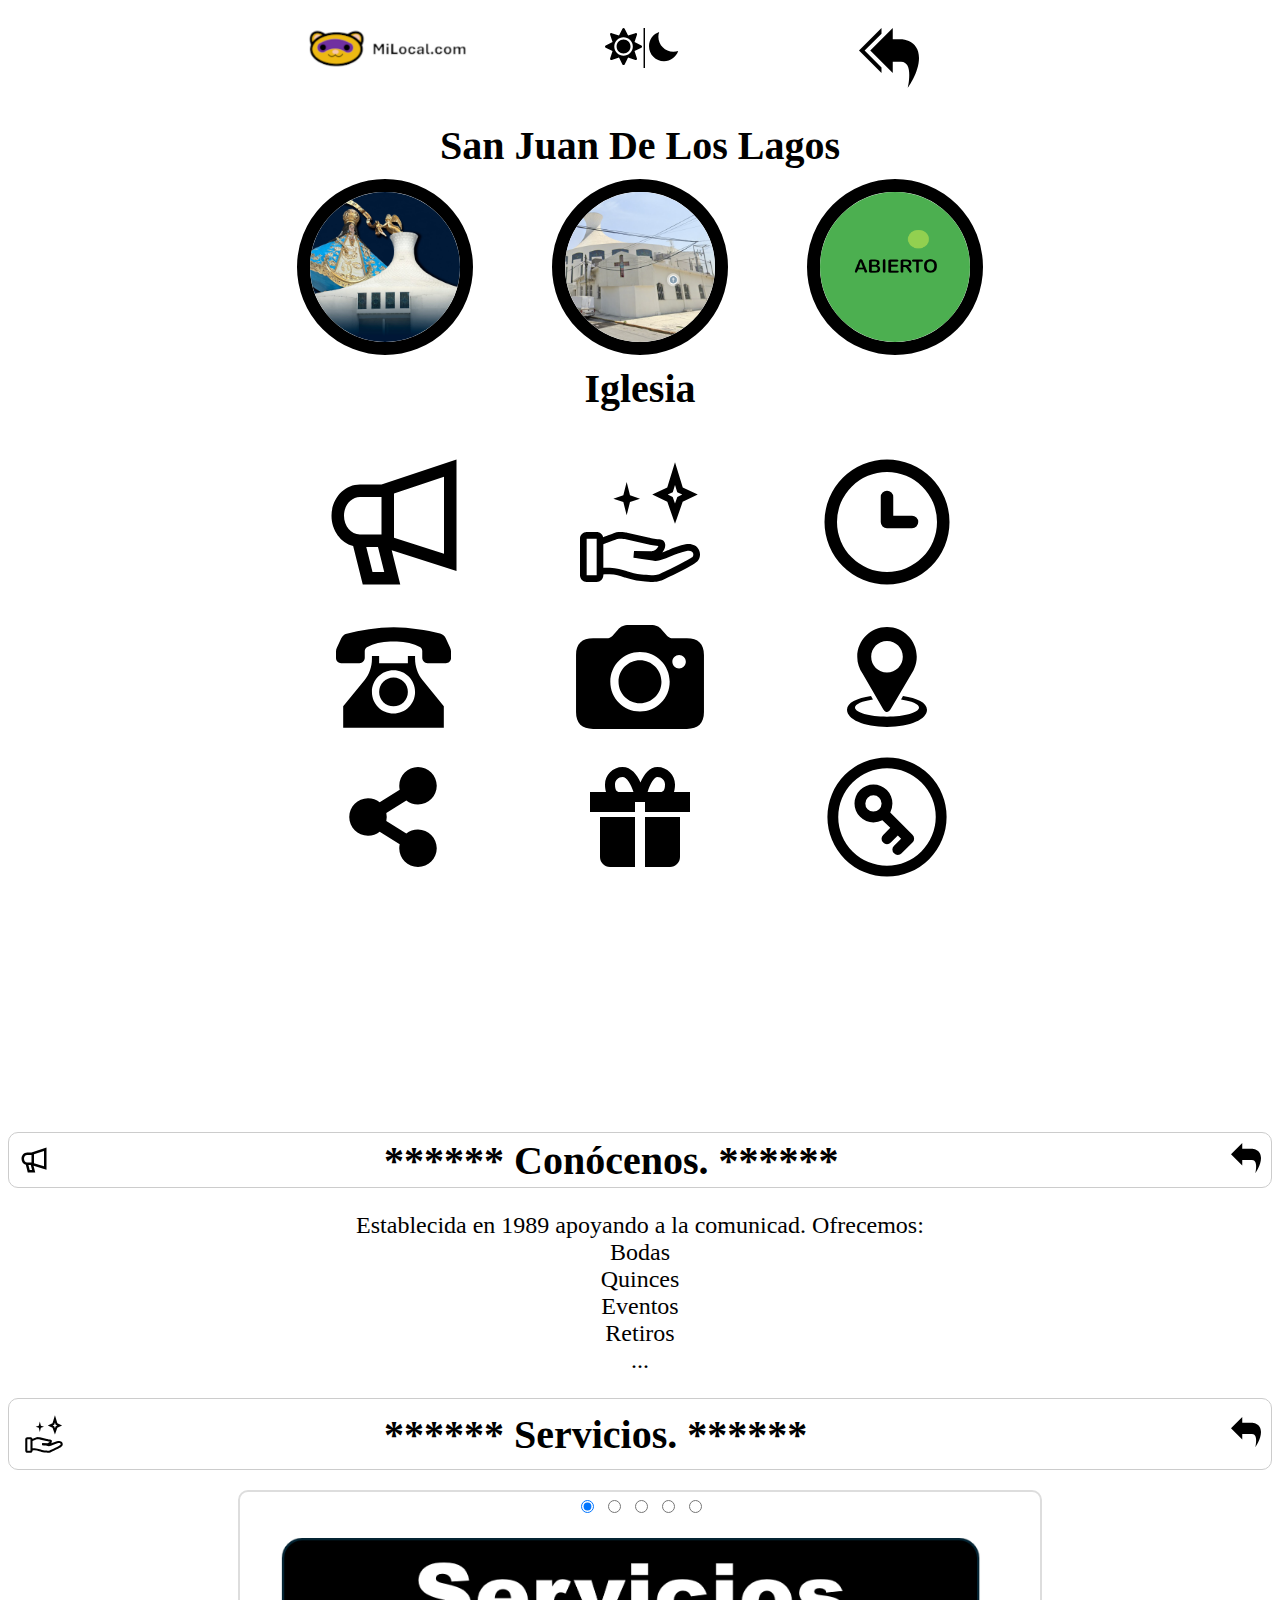
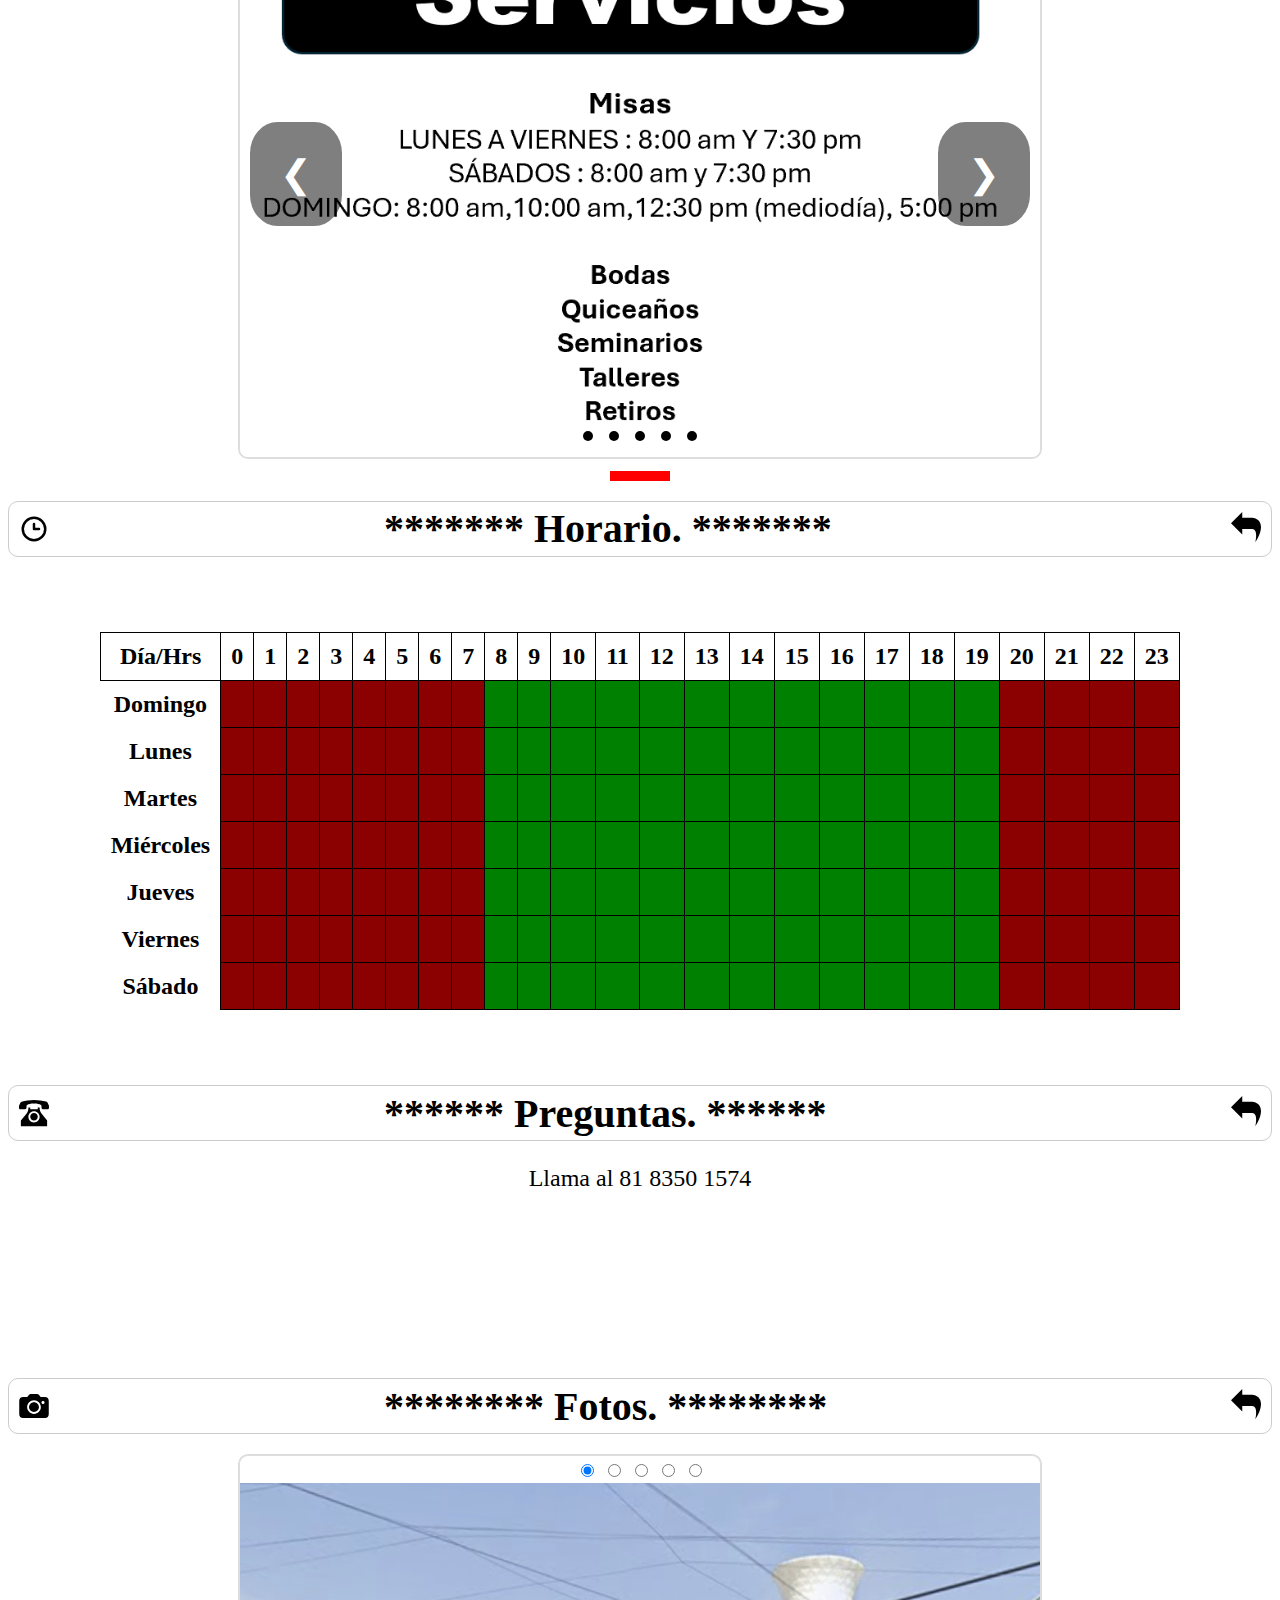
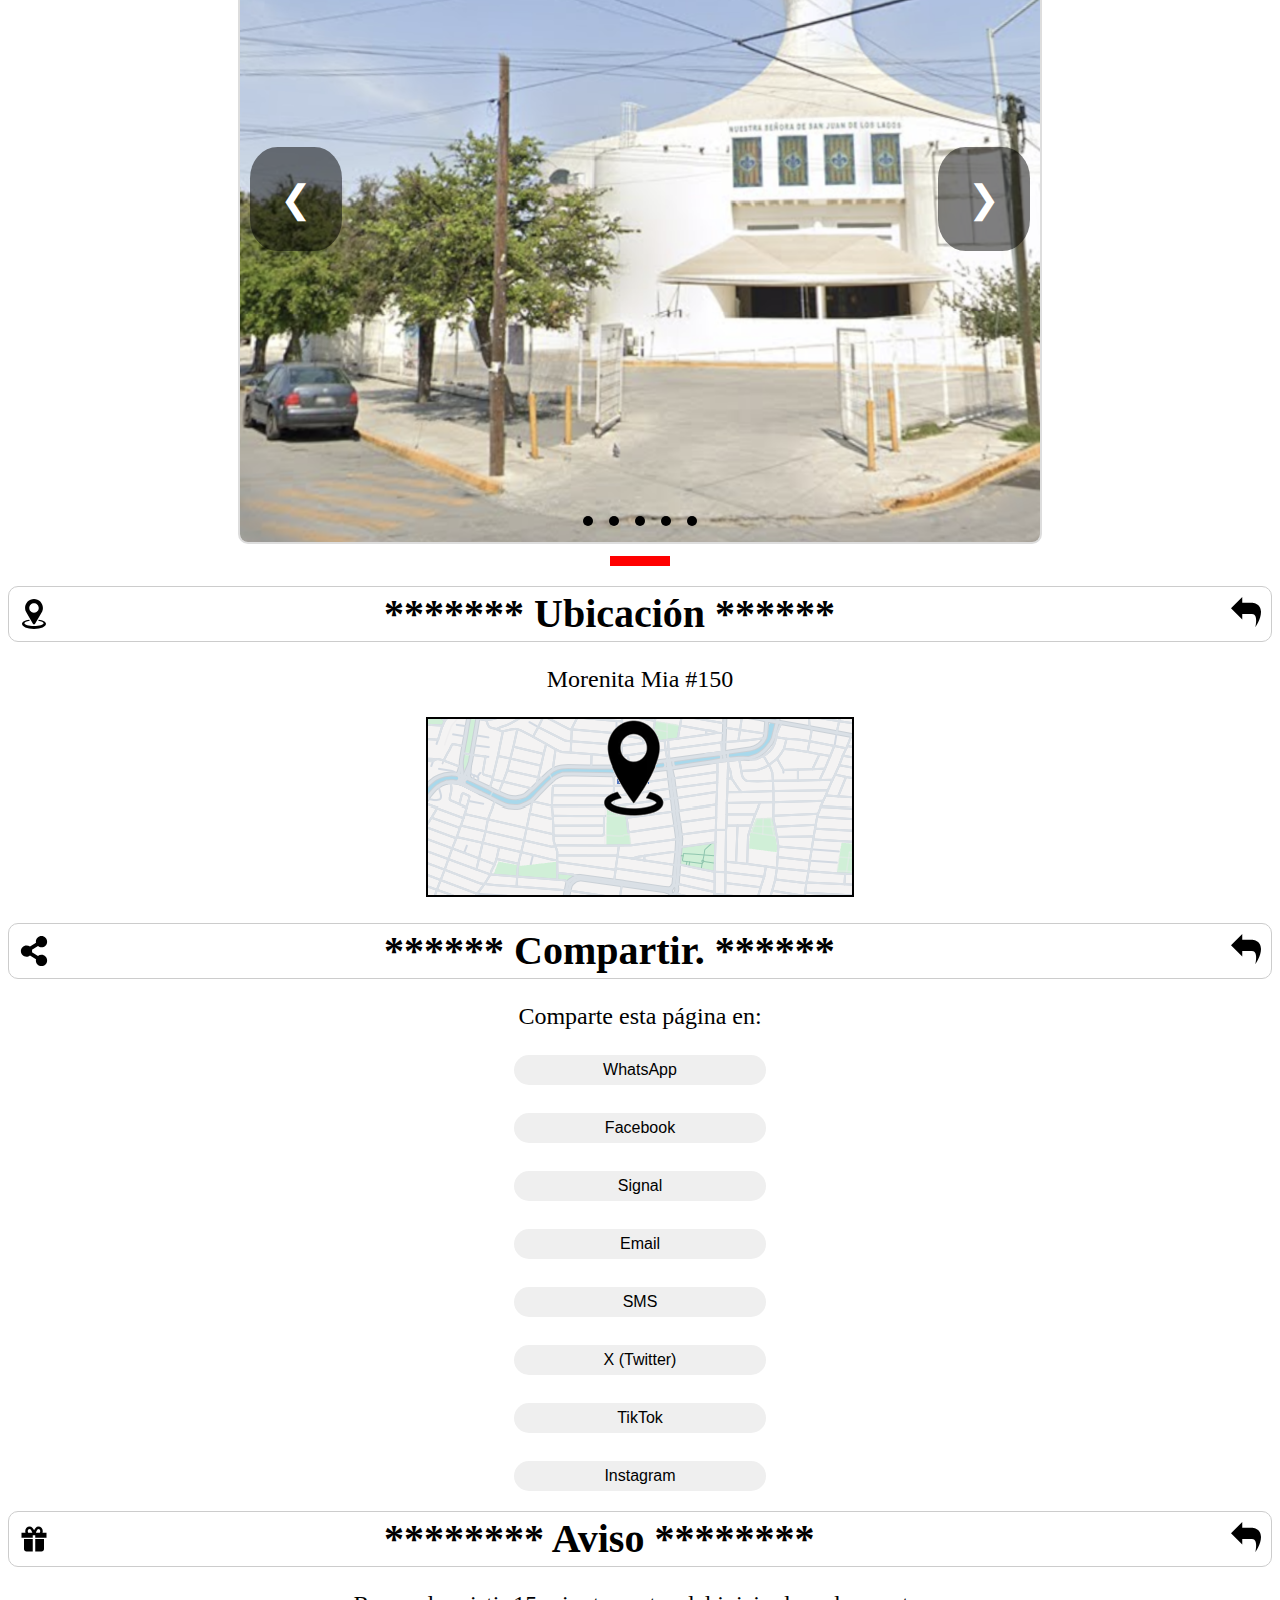
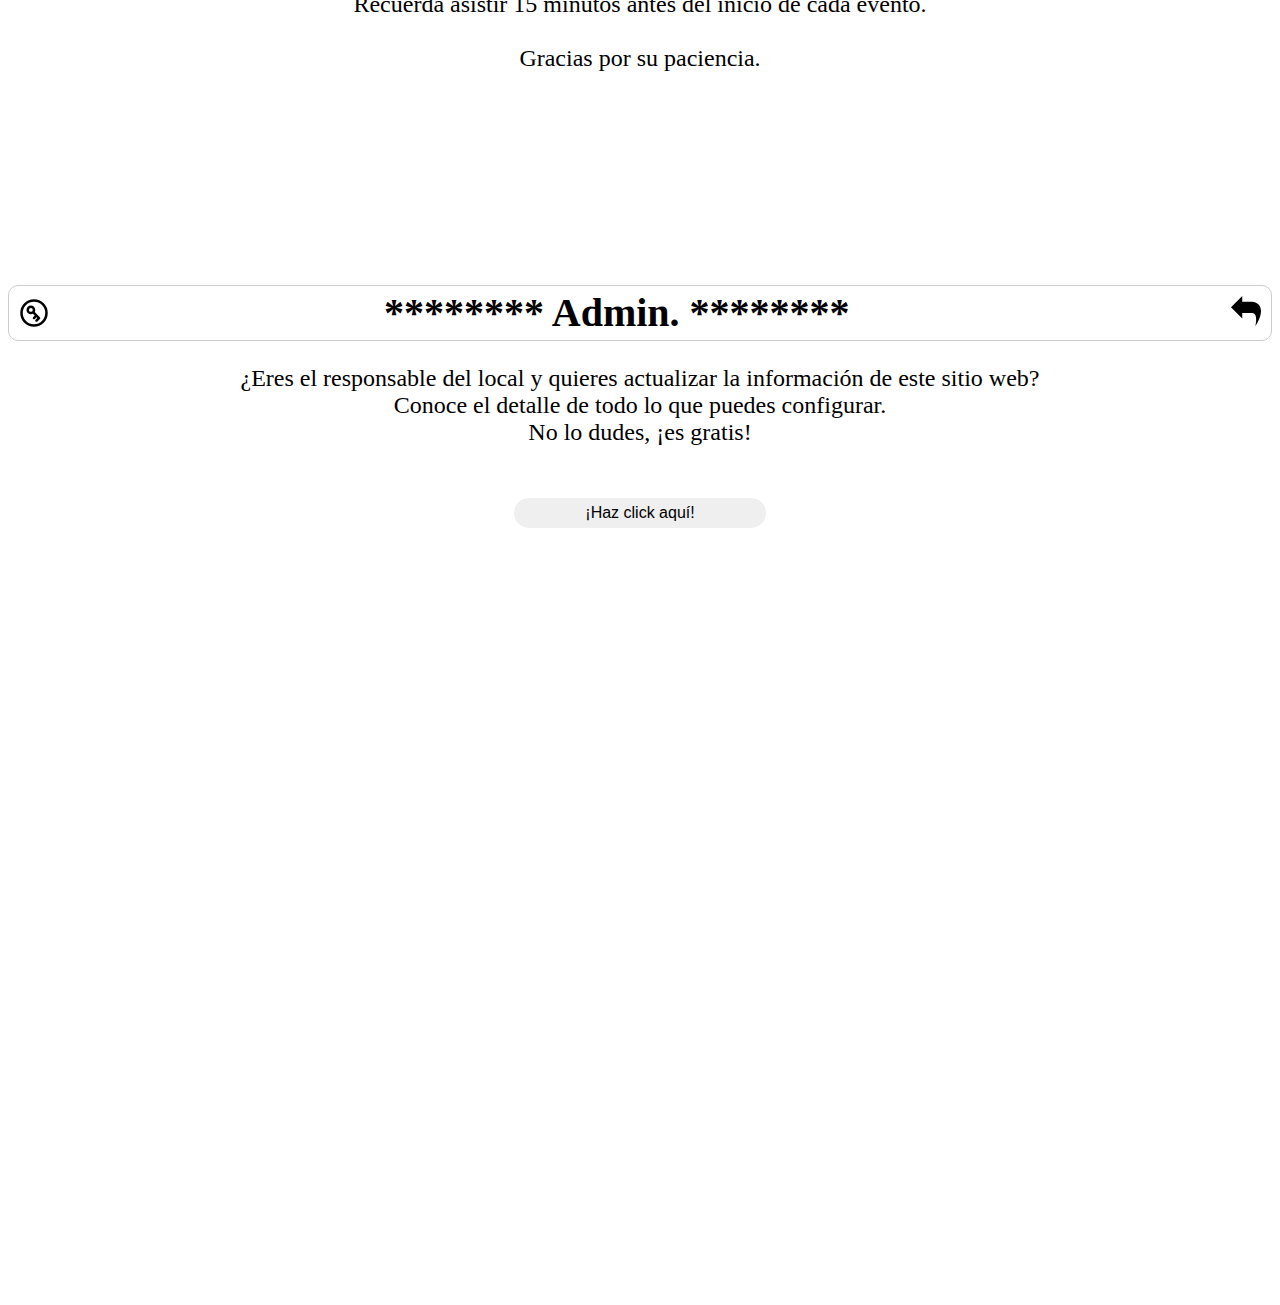
==== MXNLSNLI0000000/index.html @ 2e288648 "version 2" ====
<!DOCTYPE html>
<html lang="en">
<head>
    <meta charset="UTF-8">
    <meta name="viewport" content="width=device-width, initial-scale=1.0">
    <title>Responsive Image Grid</title>
    <style>
        .share-button {
            width: 200px; /* Ancho consistente */
            height: 30px;
            padding: 0px;
            color: black;
            border: black;
            border-radius: 50px;
            font-size: 16px;
            cursor: pointer;
            text-align: center;
        }        
        .carouselB {
            position: relative;
            width: auto;
            max-width: 800px;
            height: auto; /*600px*/
            overflow: hidden;
            border: 2px solid #ddd;
            border-radius: 10px;
            margin: 0 auto; /* Esto centrará el carrusel horizontalmente */
            display: block;
        }     
        .carouselA {
            position: relative;
            width: auto;
            max-width: 800px;
            height: auto; /*600px*/
            overflow: hidden;
            border: 2px solid #ddd;
            border-radius: 10px;
            margin: 0 auto; /* Esto centrará el carrusel horizontalmente */
            display: block;
        }   
        .slides {
            display: flex;
            transition: transform 0.5s ease;
            width: 100%;
        }  
        .slide {
            min-width: 100%;
            box-sizing: border-box;
            background: #eee;
            display: flex;
            justify-content: center;
            align-items: center;
            height: 100%;
        }

    #slideB1:checked ~ .slides {
    transform: translateX(-0%);
    }

    #slideB2:checked ~ .slides {
        transform: translateX(-100%);
    }

    #slideB3:checked ~ .slides {
        transform: translateX(-200%);
    }

    #slideB4:checked ~ .slides {
        transform: translateX(-300%);
    }

    #slideB5:checked ~ .slides {
        transform: translateX(-400%);
    }

    #slideA1:checked ~ .slides {
    transform: translateX(-0%);
    }

    #slideA2:checked ~ .slides {
        transform: translateX(-100%);
    }

    #slideA3:checked ~ .slides {
        transform: translateX(-200%);
    }

    #slideA4:checked ~ .slides {
        transform: translateX(-300%);
    }

    #slideA5:checked ~ .slides {
        transform: translateX(-400%);
    }

    /* Arrows linked to radio button checks */
    #slideB1:checked ~ .arrow.left[for="slideB5"],
    #slideB1:checked ~ .arrow.right[for="slideB2"] {
        display: block;
    }
    #slideB2:checked ~ .arrow.left[for="slideB1"],
    #slideB2:checked ~ .arrow.right[for="slideB3"] {
        display: block;
    }
    #slideB3:checked ~ .arrow.left[for="slideB2"],
    #slideB3:checked ~ .arrow.right[for="slideB4"] {
        display: block;
    }
    #slideB4:checked ~ .arrow.left[for="slideB3"],
    #slideB4:checked ~ .arrow.right[for="slideB5"] {
        display: block;
    }
    #slideB5:checked ~ .arrow.left[for="slideB4"],
    #slideB5:checked ~ .arrow.right[for="slideB1"] {
        display: block;
    }       

    /* Arrows linked to radio button checks */
    #slideA1:checked ~ .arrow.left[for="slideA5"],
    #slideA1:checked ~ .arrow.right[for="slideA2"] {
        display: block;
    }
    #slideA2:checked ~ .arrow.left[for="slideA1"],
    #slideA2:checked ~ .arrow.right[for="slideA3"] {
        display: block;
    }
    #slideA3:checked ~ .arrow.left[for="slideA2"],
    #slideA3:checked ~ .arrow.right[for="slideA4"] {
        display: block;
    }
    #slideA4:checked ~ .arrow.left[for="slideA3"],
    #slideA4:checked ~ .arrow.right[for="slideA5"] {
        display: block;
    }
    #slideA5:checked ~ .arrow.left[for="slideA4"],
    #slideA5:checked ~ .arrow.right[for="slideA1"] {
        display: block;
    }  

    .arrow {
        position: absolute;
        top: 50%;
        transform: translateY(-50%);
        background-color: rgba(0, 0, 0, 0.5);
        color: white;
        border: none;
        padding: 30px;
        cursor: pointer;
        font-size: 38px;
        border-radius: 30%;
        z-index: 10;
    }

    .left {
        left: 10px;
    }

    .right {
        right: 10px;
    }    
    .img-fluid {
        width: 100%;   /* This makes the image take the full width of the carousel */
        height: auto;  /* This forces the image to take the full height of the carousel */
        object-fit: cover; /* This preserves the aspect ratio while covering the entire area */
        display: block;  /*Removes bottom margin in some browsers */
    }     
    .controls {
        position: absolute;
        bottom: 10px;
        width: 100%;
        text-align: center;
    }

    .control {
        display: inline-block;
        width: 10px;
        height: 10px;
        margin: 0 5px;
        background: #000000;
        border-radius: 50%;
        cursor: pointer;
    }
    .arrow {
            display: none;
        }

        table2 {
            width: 100%;
            border-collapse: collapse;
        }
        th, td {
            border: 1px solid black;
            padding: 10px;
            text-align: center;
        }
        /* Green background for open hours */
        .open {
            background-color: green;
            color: white;
            border: 1px solid black;
        }
        /* Red background for closed hours */
        .closed {
            background-color: #8B0000;
            color: white;
            border: 1px solid black;
        }

        table {
            border-collapse: collapse;
            width: 50%; /* Set desired width */
            margin: auto; /* Center the table */
        }
        td {
            border: none; /* No border */
            text-align: center; /* Center text */
            font-size: 1em; /* Font size increased */
            font-weight: bold; /* Make text bold */
        }
        /* Container for the grid */
        .grid-container {
            display: grid; /* Enables grid layout */
            grid-template-columns: repeat(5, 1fr); /* Creates 5 equal columns */
            gap: 10px; /* Space between grid items */
            padding: 20px; /* Padding around the grid */
        }

        /* Style for each grid item */
        .grid-item {
            overflow: hidden; /* Hides overflow content */
            border-radius: 10px; /* Rounded corners for items */
            cursor: pointer; /* Changes cursor to pointer on hover */
        }

        .grid-container2 {
            display: grid; /* Enables grid layout */
            grid-template-columns: repeat(5, 1fr); /* Creates 5 equal columns */
            gap: 10px; /* Space between grid items */
            padding: 20px; /* Padding around the grid */
        }

        /* Style for each grid item */
        .grid-item2 {
            overflow: hidden; /* Hides overflow content */
            border-radius: 10px; /* Rounded corners for items */
            cursor: pointer; /* Changes cursor to pointer on hover */
        }

        .grid-containerX {
            display: grid;
            grid-template-columns: repeat(5, 1fr); /* 5 columnas */
            gap: 10px; /* Espacio entre las imágenes */
        }

        .grid-itemX {
            display: flex;
            justify-content: center;
            align-items: center;
        }

        .circle-imageX {
            width: 150px; /* Ajusta el tamaño de la imagen */
            height: 150px; /* Ajusta el tamaño de la imagen */
            object-fit: cover; /* Asegura que la imagen se ajuste al círculo sin deformarse */
            border-radius: 50%; /* Hace que el contenedor de la imagen sea un círculo */
            border: 13px solid black; /* Añade un borde alrededor de la imagen */
        }


        .grid-item3 {
            min-height: 200px; /* Sets a minimum height */
            min-width: 200px;  /* Sets a minimum width */
            overflow: hidden; /* Hides overflow content */
            border-radius: 10px; /* Rounded corners for items */
            cursor: none; /* Changes cursor to pointer on hover */
            background-color: none; /* Optional: sets a background color to make the empty cell visible */
            display: flex; /* Enables flexbox to center content */
            align-items: center; /* Centers content vertically */
            justify-content: center; /* Centers content horizontally */
        }

        /* Style for the images within the grid items */
        .grid-item img {
            width: 100%; /* Makes image responsive to container size */
            height: auto; /* Maintains aspect ratio of images */
            display: block; /* Removes bottom space/gap in images */
            border-radius: 10px; /* Rounded corners for images */
        }

        .grid-item2 img {
            width: 100%; /* Makes image responsive to container size */
            height: auto; /* Maintains aspect ratio of images */
            display: block; /* Removes bottom space/gap in images */
            border-radius: 10px; /* Rounded corners for images */
        }

        /* Style for sections at the bottom */
        .info-section {
            display: flex; /* Flexbox layout for icons and text */
            align-items: center; /* Centers items vertically */
            margin: 20px 0; /* Margin around sections */
            padding: 10px;
            border: 1px solid #ccc; /* Border for sections */
            border-radius: 10px; /* Rounded corners for sections */
        }

        .info-section2 {
            text-align: center;
            font-size: 24px;

        }

        .info-section img {
            width: 50px; /* Size of the left icon */
            height: auto;
            margin-right: 20px; /* Space between icon and text */
        }
        .back-to-top {
            margin-left: auto; /* Pushes back button to the right */
            cursor: pointer; /* Changes cursor to pointer on hover */
        }

        .back-to-top img {
            width: 30px; /* Size of back icon */
            height: auto;
        }

        .center-container {
            /*display: flex; */
            /*justify-content: center; /* Centers items horizontally */
            align-items: center; /* Centers items vertically */
            /*flex-direction: column; /* Places items in a column (one below the other) */
            text-align: center; /* Ensures any inline elements like text will also be centered */
        }
        .center-container2 {
            display: flex; 
            justify-content: center; /* Centers items horizontally */
            align-items: center; /* Centers items vertically */
            /*flex-direction: column; /* Places items in a column (one below the other) */
            text-align: center; /* Ensures any inline elements like text will also be centered */
        }
        .center-text {
            /*text-align: right;*/
            position: absolute;
            left: 30%;
            font-size: 40px;
            font-weight: bold;
            margin: 10px 0; /* Add margin to adjust spacing if needed */
        }
        /* Responsive adjustments for mobile screens */
        @media (max-width: 500px) {
            .grid-container {
                grid-template-columns: repeat(3, 1fr); /* Adjusts to 3 columns on small screens */
            }
            .grid-item:nth-child(1),
            .grid-item:nth-child(5),
            .grid-item:nth-child(6),
            .grid-item:nth-child(10),
            .grid-item:nth-child(11),
            .grid-item:nth-child(15),
            .grid-item:nth-child(16),
            .grid-item:nth-child(20),
            .grid-item:nth-child(21),
            .grid-item:nth-child(25) {
                display: none; /* Hides specified cells on mobile */
            }
        }
        @media (max-width: 500px) {
            .grid-container2 {
                grid-template-columns: repeat(3, 1fr); /* Adjusts to 3 columns on small screens */
            }
            .grid-item2:nth-child(1),
            .grid-item2:nth-child(5) {
                display: none; /* Hides specified cells on mobile */
            }
        }
    </style>
</head>
<body>

    <!-- Each grid item contains an image -->
    <div class="grid-container"> 
        <div class="center-container" onclick="scrollToSection('none')"><img src="../pixel_white.png" alt="Image 1"></div>
        <!-- ************************************************************** -->
        <!-- COMPANY LOGO -->
        <div class="grid-item" onclick="goToParentIndex()"><img id="imagenlogo" src="../MiLocal.png" alt="Image 2"></div>
        <!-- <div class="grid-item" onclick="scrollToSection('none')"><img src="white_small.png" alt="Image 3"></div>-->
        <!-- ************************************************************** -->
        <!-- SUN / MOON -->
        <div class="center-container"> <img id="imagenx" src="../pixel_white.png" alt="Image 3"
            onclick="cambiarEstilo()" class="grid-item" onclick="scrollToSection('none')">
            <!-- Original SVG Icon -->
            <svg id="sun" viewBox="0 0 552 552" width="40" height="40" xmlns="http://www.w3.org/2000/svg" onclick="cambiarEstilo()">
                <path d="m256 160c-52.9 0-96 43.1-96 96s43.1 96 96 96 96-43.1 96-96-43.1-96-96-96zm246.4 80.5-94.7-47.3 33.5-100.4c4.5-13.6-8.4-26.5-21.9-21.9l-100.4 33.5-47.4-94.8c-6.4-12.8-24.6-12.8-31 0l-47.3 94.7-100.5-33.5c-13.6-4.5-26.5 8.4-21.9 21.9l33.5 100.4-94.7 47.4c-12.8 6.4-12.8 24.6 0 31l94.7 47.3-33.5 100.5c-4.5 13.6 8.4 26.5 21.9 21.9l100.4-33.5 47.3 94.7c6.4 12.8 24.6 12.8 31 0l47.3-94.7 100.4 33.5c13.6 4.5 26.5-8.4 21.9-21.9l-33.5-100.4 94.7-47.3c13-6.5 13-24.7.2-31.1zm-155.9 106c-49.9 49.9-131.1 49.9-181 0s-49.9-131.1 0-181 131.1-49.9 181 0 49.9 131.1 0 181z" fill="black"/>
                <!-- Vertical Line -->
                <line x1="552" y1="0" x2="552" y2="552" stroke="black" stroke-width="40"/>
            </svg>
            <!-- New Moon SVG centered vertically with the sun and moved to the right -->
            <svg id="moon" height="30" viewBox="0 0 8 8" width="30" xmlns="http://www.w3.org/2000/svg" onclick="cambiarEstilo()" style="vertical-align: middle; margin-left: 0px; position: relative; top: -17px;">
                <path d="m2.72 0c-1.58.53-2.72 2.02-2.72 3.78 0 2.21 1.79 4 4 4 1.76 0 3.25-1.14 3.78-2.72-.4.13-.83.22-1.28.22-2.21 0-4-1.79-4-4 0-.45.08-.88.22-1.28z" fill="black"/>
            </svg>
        </div>
        <!-- ************************************************************** -->
        <!-- BACK MAIN -->
        <div class="center-container" onclick="goToParentIndex()"><img src="../pixel_white.png" alt="Image 4">
            <svg id="backmain" height="60" viewBox="0 0 16 16" width="60" xmlns="http://www.w3.org/2000/svg">
                <g>
                    <path d="m16 8c0-5-4.9-5-4.9-5h-2.1v-3l-6 6 6 6v-3h2.2c3.5 0 1.8 7 1.8 7s3-4.1 3-8z" fill="black"/>
                    <path d="m0 6 6 6v-1.5l-4.5-4.5 4.5-4.5v-1.5z" fill="black"/>
                </g>
            </svg>        
        </div>
        <div class="center-container" onclick="scrollToSection('none')"><img src="../pixel_white.png" alt="Image 5"></div>
    </div>
    <!-- ************************************************************** -->
    <!-- MAIN TITLE -->
    <table style="border-collapse: collapse; width: 50%; margin: auto;">
        <tr>
            <td style="border: none; text-align: center; font-size: 40px; font-weight: bold; white-space: nowrap;">San Juan De Los Lagos</td> <!-- Font size increased and made bold -->
        </tr>
    </table>
    <!-- THREE BALLS -->
    <div class="grid-containerX">
        <!-- Each grid item contains an image -->
        <div class="grid-itemX" onclick="scrollToSection('none')"></div>
        <div class="grid-itemX" onclick="scrollToSection('b1')"><img src="a1_logo.png" alt="Image 2" class="circle-imageX"></div>
        <div class="grid-itemX" onclick="scrollToSection('b2')"><img src="a2_category.png" alt="Image 3" class="circle-imageX"></div>
        <div class="grid-itemX" onclick="scrollToSection('b3')"><img id="imagenstatus" src="../a3_status.png" alt="Image 4" class="circle-imageX"></div>
        <div class="grid-itemX" onclick="scrollToSection('none')"></div>
    </div>
    <!-- CATEGORY -->
    <table>
        <tr>
            <td style="border: none; text-align: center; font-size: 40px; font-weight: bold; white-space: nowrap;">Iglesia</td> <!-- Centered text -->
        </tr>
    </table>
    <!-- ICONS -->
<div class="grid-container">
    <!-- Each grid item contains an image -->
    <div class="grid-item" onclick="scrollToSection('none')"></div>
    <!-- ************************************************************** -->
    <!-- B1 NEWS -->
    <div class="center-container2" onclick="scrollToSection('b1')"><img src="../pixel_white.png" alt="Image 7">
        <svg id="b1_news" height="150" viewBox="0 0 48 48" width="150" xmlns="http://www.w3.org/2000/svg">
            <path d="m0 0h48v48h-48z" fill="none"/>
            <path d="m13.091 12c-5.021 0-9.091 4.477-9.091 10 0 4.701 2.952 8.633 6.926 9.703l3.074 12.297h12l-2.74-10.961 20.74 6.608v-35.647l-24 8zm4.032 28-2-8h3.754l2 8zm2.877-24v12h-6.909c-2.807 0-5.091-2.692-5.091-6s2.284-6 5.091-6zm20 18.174-16-5.098v-14.193l16-5.333z" fill="black"/>
        </svg>
    </div>
    <!-- ************************************************************** -->
    <!-- B2 MENU/SERVICES -->
    <div class="center-container2" onclick="scrollToSection('b2')"><img src="../pixel_white.png" alt="Image 8">
        <!--<svg id="b2_sp" height="130" viewBox="0 0 16 16" width="130" xmlns="http://www.w3.org/2000/svg">
            <path d="m10.9 8.6c.6-.1 1.2-.4 1.6-.9l3.1-3.1c.4-.4.4-1 0-1.4l-.1-.2-3 3c-.2.2-.6.2-.9 0s-.2-.6 0-.9l2.6-2.6c.2-.2.2-.6 0-.9-.2-.2-.6-.2-.9 0l-2.6 2.6c-.2.2-.6.2-.9 0-.2-.2-.2-.6 0-.9l3-3-.1-.1c-.4-.4-1-.4-1.4 0l-3.1 3.3c-.4.4-.7 1-.8 1.6l-4.9-4.8c-.4-.4-1-.3-1.3 0l-.2.2c-1.4 1.4-.9 4.2 1.5 6.6l.8.8c.4.4.9.7 1.5.8-.5.4-.8.8-.8.8l-3.4 3.4c-.7.7-.7 1.9 0 2.6s1.9.7 2.6 0l3.3-3.5c.2-.2.7-.8 1.3-1.5.3.4.5.6.5.6l4.3 4.3c.7.7 1.9.7 2.6 0s.7-1.9 0-2.6z" fill="black"/>
        </svg>-->
        <svg id="b2_sp" fill="none" height="160" viewBox="0 0 48 48" width="160" xmlns="http://www.w3.org/2000/svg">
            <g fill="black">
                <path clip-rule="evenodd" d="m36.826 13.643-2.326-7.53192-2.326 7.53192-4.4999 2.1428 4.5197 2.1523 2.3062 6.5891 2.3062-6.5891 4.5198-2.1523zm-3 1.4285.674-2.1824.674 2.1824 1.5001.7143-1.4803.7049-.6938 1.9823-.6938-1.9823-1.4802-.7049z" fill-rule="evenodd"/>
                <path d="m19 16 1-4 1 4 3 1-3 1-1 4-1-4-3-1z"/>
                <path clip-rule="evenodd" d="m13 39.7493v.2468c0 1.1045-.8954 2-2 2h-3c-1.10457 0-2-.8955-2-2v-10.9954c0-1.1045.89543-2 2-2h3c.946 0 1.7386.6568 1.9467 1.5393 1.3244-.4773 2.8713-1.0454 3.3446-1.2612.402-.1831.8662-.2453 1.2519-.2676.4056-.0234.8264-.0072 1.1946.0213.3714.0287.7085.0716.9519.107.1222.0178.2222.0339.2927.0457.0353.006.0633.0108.0831.0144l.0235.0042.0069.0013.0036.0006.0179.0034 6.6888 1.5005.0418.0134.0114.0035.0461.0141c.0421.0127.106.0314.1884.0542.1651.0458.4025.1075.6855.1692.5749.1254 1.2991.2425 1.9744.2425.6239 0 1.2693.2325 1.6143.8644.2963.5425.2273 1.1382.1164 1.5507-.1381.5134-.4241 1.0537-.7877 1.5127.4907-.1851 1.0271-.4043 1.6029-.6405l.1231-.0506c1.623-.666 3.5475-1.4558 5.245-1.7365 1.9397-.3209 3.3515.3832 3.9915 1.6324.5697 1.1119.4374 2.5713-.42 3.4506-.2152.2207-.5431.4522-.8724.6658-.3516.228-.7847.4857-1.2659.7586-.9638.5467-2.1569 1.1751-3.3548 1.7826-2.372 1.203-4.8584 2.3729-5.6485 2.6622-.9156.3354-1.8991.3671-2.8449.3184-.5152-.0265-1.1137-.086-1.7086-.1452-.4298-.0427-.8576-.0853-1.2507-.115-1.9278-.1461-3.4074-.6166-4.7703-1.05l-.1657-.0527c-1.4076-.4468-2.7171-.8431-4.4521-.913-.3967-.016-1.1888.0131-1.9054.0479zm4.1208-10.6506c.0641-.0292.2341-.0732.5377-.0908.2836-.0164.6072-.006.925.0186.3146.0244.6054.0612.8183.0921.1058.0154.1911.0292.2488.0389.0289.0049.0507.0087.0648.0112l.0022.0004 6.5675 1.4733.0451.0137c.0546.0164.1323.0391.2295.0661.1941.0538.468.1248.7934.1958.5852.1277 1.3692.2624 2.1684.2852-.057.1617-.1535.3526-.2843.5427-.1596.232-.3349.4114-.4788.5141-.4166.2976-.7528.4221-.9569.4751-.1033.0268-.176.0361-.2119.0393l-.0133.0011-.0078.0004-5.362-.0648-.1914 1.9837.1793-.9838-.1783.984.0532.0096.1525.0274c.132.0237.3221.0575.5558.0984.467.0818 1.1085.192 1.806.3056 1.3744.224 3.031.4722 3.9709.5289.6491.0392 1.4051-.16 2.1082-.3948.7337-.2449 1.5625-.584 2.396-.926 1.7173-.7044 3.4659-1.4212 4.9355-1.6642 1.2704-.2102 1.7226.2539 1.8851.5711.2328.4545.1062.9597-.0719 1.1424-.0437.0448-.2012.1716-.5288.3841-.3053.198-.7006.434-1.1643.697-.9261.5252-2.0888 1.138-3.2727 1.7385-2.3915 1.2129-4.772 2.3263-5.4317 2.5679-.5342.1957-1.1944.2433-2.0542.199-.5079-.0261-.9897-.0751-1.515-.1286-.4246-.0432-.8777-.0892-1.3961-.1285-1.6918-.1282-2.978-.5368-4.3563-.9747l-.1256-.0399c-1.4276-.4532-2.9552-.9238-4.9768-1.0052-.4551-.0183-1.2653.0098-1.9859.0439v-7.1009c1.4055-.503 3.4871-1.2584 4.1208-1.5473zm2.7954-.9099.1833-.9831c.0002.0001 0 0-.1833.9831zm-8.9162.8119h-3v10.9954h3z" fill-rule="evenodd"/>
            </g>
        </svg>        
    </div>
    <!-- ************************************************************** -->
    <!-- B3 HORARIO -->
    <div class="center-container2" onclick="scrollToSection('b3')">
        <!--<img src="b3_contacto.png" alt="Image 9">-->
        <svg id="b3_horario" viewBox="0 0 24 24" width="150" height="150" xmlns="http://www.w3.org/2000/svg">
            <path d="m0 0h24v24h-24z" fill="black" opacity="0" transform="matrix(-1 0 0 -1 24 24)"/>
            <g>
                <path d="m12 2a10 10 0 1 0 10 10 10 10 0 0 0 -10-10zm0 18a8 8 0 1 1 8-8 8 8 0 0 1 -8 8z" fill="black"/>
                <path d="m16 11h-3v-3a1 1 0 0 0 -2 0v4a1 1 0 0 0 1 1h4a1 1 0 0 0 0-2z" fill="black"/>
            </g>
        </svg>
    </div>
    <div class="grid-item" onclick="scrollToSection('none')"></div>
    <div class="grid-item" onclick="scrollToSection('none')"></div>
    <!-- ************************************************************** -->
    <!-- C1 CONTACTO -->
    <div class="center-container2" onclick="scrollToSection('c1')">
        <!--<img src="c1_horario.png" alt "Image 12">-->
        <!--<svg id="c1_contacto" height="150" viewBox="0 0 24 24" width="150" xmlns="http://www.w3.org/2000/svg"><g fill="none">
            <path d="m0 0h24v24h-24z"/>
            <path d="m6.85728 2.44489c1.142.83301429 2.03187755 1.97063061 2.79273761 3.05827536l.44201879.64375368.4169636.61474096c.4284.62669.3261 1.48234-.2559 1.98606l-1.95112 1.44898c-.19339.1437-.25769.4047-.1417.6158.44145.8036 1.22791 1.9994 2.12792 2.8994.9009.9009 2.1532 1.7381 3.012 2.2293.2227.1273.5028.0536.6436-.1609l1.2693-1.9335c.4868-.6477 1.3957-.7892 2.0564-.3319l.6637982.4586916c1.2384663.8599291 2.5704556 1.8369699 3.5877018 3.1397084.3416.4374.3923 1.0094.1886 1.4848-.8368 1.9526-2.9544 3.6155-5.1572 3.5344l-.3005241-.0166999-.2329503-.0200936-.257792-.0288821-.2815715-.0390593-.304289-.0506251c-.052549-.0094785-.1060002-.0194968-.1603317-.0300838l-.3363738-.0705778c-.0577637-.0129775-.1163633-.0265816-.1757767-.0408412l-.3660689-.0936551-.3845381-.1107758-.4019451-.1292853c-1.8463257-.6255132-4.18912942-1.8554335-6.5928888-4.259221-2.40378187-2.4037875-3.63369656-4.7465972-4.25921124-6.5929139l-.12928575-.4019428-.11077653-.38453535-.09365606-.36606575-.07792431-.34653408c-.02350712-.11213808-.04462374-.22084387-.0635813-.32594036l-.05062703-.30428455-.03906147-.28156669-.02888466-.25778674-.02009658-.23294473-.01670507-.30051505c-.08079-2.19546 1.60101-4.32865 3.54461-5.16162.45607-.19546 1.00845-.15969 1.44513.15884zm8.1344205 3.59463315.1159995.01362685c.7279.12834 1.3965.48384 1.91 1.01552.5134.53168.8453 1.21226.9482 1.9442.0769.54691-.3042 1.05253-.8511 1.12943-.5078357.0714071-.9801469-.25207663-1.1065194-.73653968l-.0228806-.11455032c-.0441-.31368-.1864-.60536-.4064-.83322-.1834167-.18989167-.4129444-.32733889-.6649144-.39971435l-.1536856-.03551565c-.5438-.0959-.907-.61456-.8111-1.15845.08905-.50505.5426571-.85426648 1.0424005-.82478685zm.0082995-3.03953315c.7879 0 1.5682.15519 2.2961.45672.728.30153 1.3894.74349 1.9466 1.30064.5571.55715.9991 1.21859 1.3006 1.94654s.4567 1.50817.4567 2.2961c0 .55228-.4477 1-1 1-.51285 0-.9355092-.38604429-.9932725-.88337975l-.0067275-.11662025c0-.52529-.1034-1.04543-.3045-1.53073-.201-.48531-.4956-.92626-.8671-1.2977-.3714-.37143-.8123-.66607-1.2977-.86709-.4044167-.16751667-.833-.26728333-1.2686204-.29588565l-.2620796-.00859435c-.5523 0-1-.44772-1-1s.4477-1 1-1z" fill="black"/></g>
        </svg>-->
        <!--<svg id="c1_contacto" height="150" viewBox="0 0 24 24" width="150" xmlns="http://www.w3.org/2000/svg"><g fill="none" fill-rule="evenodd"><path d="m0 0h24v24h-24z" fill="white" fill-rule="nonzero"/><path d="m16.5523 22.1325c-1.4409-.053-5.5216-.6164-9.79496-4.8898-4.27339-4.2734-4.83679-8.35407-4.88981-9.79502-.0808-2.19546 1.601-4.32865 3.54461-5.16162.45606-.19546 1.00845-.15969 1.44513.15884 1.59879 1.16622 2.70343 2.92946 3.65173 4.31677.4284.62669.326 1.48234-.2559 1.98606l-1.95114 1.44907c-.19339.1436-.25769.4046-.1417.6157.44145.8036 1.22791 1.9994 2.12784 2.8994.901.9009 2.1533 1.7381 3.0121 2.2293.2227.1274.5028.0536.6436-.1609l1.2693-1.9334c.4867-.6478 1.3957-.7893 2.0564-.332 1.4075.9741 3.0493 2.0588 4.2515 3.5984.3415.4374.3923 1.0094.1886 1.4848-.8368 1.9526-2.9544 3.6155-5.1573 3.5344z" fill="black"/></g></svg>-->
        <svg id="c1_contacto" height="115" viewBox="0 0 16 16" width="115" xmlns="http://www.w3.org/2000/svg"><g fill="black"><path d="m15.88 3.86-.61-1.31c-.155-.326-.443-.568-.792-.658-1.938-.528-4.161-.851-6.453-.891-2.342.041-4.565.363-6.687.934-.165.048-.453.29-.605.609l-.613 1.317c-.075.152-.119.331-.12.52v.87c-.001.012-.001.026-.001.041 0 .392.318.71.71.71.011 0 .022 0 .033-.001h2.518c.412-.01.742-.346.742-.76 0-.018-.001-.035-.002-.053v-.838c0-.004 0-.008 0-.012 0-.229.119-.43.298-.546.947-.508 2.069-.806 3.26-.806.156 0 .31.005.464.015.122-.011.288-.017.456-.017 1.178 0 2.287.291 3.261.805.143.099.262.3.262.529v.013.859c-.001.015-.002.033-.002.05 0 .413.33.75.741.76h2.521c.009 0 .02.001.031.001.392 0 .71-.318.71-.71 0-.014 0-.029-.001-.043v-.868c-.001-.189-.045-.368-.123-.527z"/><path d="m12 8.3c-.624-.797-1.001-1.815-1.001-2.92 0-.028 0-.056.001-.084v-.296h-1v1h-4v-1h-1v.33c0 .024.001.052.001.08 0 1.105-.377 2.122-1.009 2.93l-2.992 3.66v3h14v-3zm-4 4.7c-1.657 0-3-1.343-3-3s1.343-3 3-3 3 1.343 3 3-1.343 3-3 3z"/><path d="m10 10c0 1.105-.895 2-2 2s-2-.895-2-2 .895-2 2-2 2 .895 2 2z"/></g></svg>
    </div>
    <!-- ************************************************************** -->
    <!-- C2 FOTOS -->
    <div class="center-container2" onclick="scrollToSection('c2')">
        <!--<img src="c2_fotos.png" alt "Image 13">-->
        <svg id="c2_fotos" height="130" viewBox="0 0 56 56" width="130" xmlns="http://www.w3.org/2000/svg">
            <path d="m7.8086 50.3477h40.3828c4.8749 0 7.3594-2.4375 7.3594-7.2657v-24.539c0-4.8281-2.4845-7.2422-7.3594-7.2422h-5.4845c-1.828 0-2.3905-.375-3.4452-1.5469l-1.8984-2.1094c-1.1484-1.289-2.3437-1.9922-4.7813-1.9922h-9.3281c-2.4141 0-3.6094.7032-4.7812 1.9922l-1.8985 2.1094c-1.0312 1.1484-1.6171 1.5469-3.4453 1.5469h-5.3203c-4.875 0-7.3594 2.4141-7.3594 7.2422v24.539c0 4.8282 2.4844 7.2657 7.3594 7.2657zm20.1797-7.5c-7.0781 0-12.7734-5.6954-12.7734-12.8204s5.6953-12.8202 12.7734-12.8202c7.125 0 12.7969 5.6952 12.7969 12.8202s-5.6954 12.8204-12.7969 12.8204zm16.8517-18.5391c-1.594 0-2.9064-1.2891-2.9064-2.8828 0-1.6172 1.3124-2.9063 2.9064-2.9063 1.5936 0 2.906 1.2891 2.906 2.9063 0 1.5937-1.3124 2.8828-2.906 2.8828zm-16.8517 14.9766c5.1094 0 9.2578-4.125 9.2578-9.2579 0-5.1328-4.1484-9.2578-9.2578-9.2578s-9.2344 4.125-9.2344 9.2578c0 5.1329 4.1485 9.2579 9.2344 9.2579z"/>
        </svg>
    </div>
    <!-- ************************************************************** -->
    <!-- C3 UBICACION -->    
    <div class="center-container2" onclick="scrollToSection('c3')">
        <!--<img src="c3_ubicacion.png" alt "Image 14">-->
        <svg id="c3_ubicacion" height="100" width="100" xmlns="http://www.w3.org/2000/svg">
            <g fill="black">
                <path d="m50.001303 0c-16.352602 0-29.751303 13.360422-29.751303 29.666303 0 6.317865 2.017532 12.188967 5.432936 17.016175l20.687753 35.762188c2.897215 3.784891 4.823674 3.06608 7.232659-.199393l22.817296-38.830854c.460965-.83384.822139-1.721773 1.137489-2.628431 1.408365-3.43986 2.191867-7.192337 2.191867-11.119685 0-16.305881-13.396104-29.666303-29.748697-29.666303zm0 13.900901c8.805396 0 15.80796 6.985154 15.80797 15.765402 0 8.780247-7.002574 15.762814-15.80797 15.762814-8.805405 0-15.810576-6.982567-15.810576-15.762814 0-8.780248 7.005171-15.765402 15.810576-15.765402z" stroke-width="3.62116"/>
                <path d="m68.912802 48.907851-.04824.126174c.01569-.03832.02717-.07672.04267-.115041.0015-.0039.004-.0072.0056-.01113z"/>
                <path d="m34.005859 69.056641c-14.125859 1.996545-24.005859 6.771562-24.005859 13.800781 0 9.46774 16.508399 17.142578 40 17.142578s40-7.674838 40-17.142578c0-7.028964-9.878869-11.804111-24.003906-13.800781-.651648 1.111256-1.305308 2.220821-1.957032 3.332031 10.64597 1.477058 17.960938 4.581453 17.960938 8.183594 0 5.04946-14.326887 9.142578-32 9.142578s-32-4.093118-32-9.142578c-.001289-3.589575 7.266228-6.691267 17.945312-8.173828-.645552-1.114537-1.294505-2.226873-1.939453-3.341797z"/>
            </g>
        </svg>
    </div>
    <div class="grid-item" onclick="scrollToSection('none')"></div>
    <div class="grid-item" onclick="scrollToSection('none')"></div>
    <!-- ************************************************************** -->
    <!-- D1 SHARE -->     
    <div class="center-container2" onclick="scrollToSection('d1')">
        <!--<img src="white.png" alt "Image 17">-->
        <svg id="d1_share" height="100" width="100" viewBox="0 0 448 512" xmlns="http://www.w3.org/2000/svg"><path d="m352 320c-22.608 0-43.387 7.819-59.79 20.895l-102.486-64.054a96.551 96.551 0 0 0 0-41.683l102.486-64.054c16.403 13.077 37.182 20.896 59.79 20.896 53.019 0 96-42.981 96-96s-42.981-96-96-96-96 42.981-96 96c0 7.158.79 14.13 2.276 20.841l-102.486 64.054c-16.403-13.076-37.182-20.895-59.79-20.895-53.019 0-96 42.981-96 96s42.981 96 96 96c22.608 0 43.387-7.819 59.79-20.895l102.486 64.054a96.301 96.301 0 0 0 -2.276 20.841c0 53.019 42.981 96 96 96s96-42.981 96-96-42.981-96-96-96z" filler="black"/></svg>
    </div>
    <!-- ************************************************************** -->
    <!-- D2 PROMO -->     
    <div class="center-container2" onclick="scrollToSection('d2')">
        <!--<img src="d2_promo.png" alt "Image 18"> -->
        <svg id="d2_promo" xmlns="http://www.w3.org/2000/svg" width="120" height="120" viewBox="0 0 24 24">
            <path d="M5 12H4v8c0 1.104.896 2 2 2h5V12H6 5zM18 12h-5v10h5c1.104 0 2-.896 2-2v-8h-1H18zM18.791 7C18.922 6.589 19 6.096 19 5.5 19 3.57 17.43 2 15.5 2c-1.622 0-2.705 1.482-3.404 3.085C11.407 3.57 10.269 2 8.5 2 6.57 2 5 3.57 5 5.5 5 6.096 5.079 6.589 5.209 7H2v4h9V9h1 1v.091V11h9V7H18.791zM7 5.5C7 4.673 7.673 4 8.5 4c.888 0 1.714 1.525 2.198 3H8C7.626 7 7 7 7 5.5zM15.5 4C16.327 4 17 4.673 17 5.5 17 7 16.374 7 16 7h-2.477C14.033 5.424 14.774 4 15.5 4z"/>
        </svg>
    </div>
    <!-- ************************************************************** -->
    <!-- D3 ADMIN -->       
    <div class="center-container2" onclick="scrollToSection('d3')">
        <!--<img src="d3_admin.png" alt "Image 19">-->
        <svg id="d3_admin" height="130" viewBox="0 0 48 48" width="130" xmlns="http://www.w3.org/2000/svg">
            <path d="m0 0h48v48h-48z" fill="none"/>
            <path d="m24 2a22 22 0 1 0 22 22 21.9 21.9 0 0 0 -22-22zm0 40a18 18 0 1 1 18-18 18.1 18.1 0 0 1 -18 18z"/>
            <path d="m25.2 22.3a7.3 7.3 0 0 0 .8-3.3 7 7 0 1 0 -7 7 7.3 7.3 0 0 0 3.3-.8l2.9 2.8-2.6 2.6a1.9 1.9 0 0 0 0 2.8 1.9 1.9 0 0 0 2.8 0l2.6-2.6 1.2 1.2-2.6 2.6a1.9 1.9 0 0 0 0 2.8 1.9 1.9 0 0 0 2.8 0l4-4a1.9 1.9 0 0 0 0-2.8zm-9.2-3.3a3 3 0 1 1 3 3 2.9 2.9 0 0 1 -3-3z"/>
        </svg>
    </div>
    <div class="grid-item" onclick="scrollToSection('none')"></div>
    <div class="grid-item3" onclick="scrollToSection('none')"></div>
    <div class="grid-item3" onclick="scrollToSection('none')"></div>
    <div class="grid-item3" onclick="scrollToSection('none')"></div>
    <div class="grid-item3" onclick="scrollToSection('none')"></div>
    <div class="grid-item3" onclick="scrollToSection('none')"></div>
</div>

<!-- Sections at the bottom -->
<div id='sections'>
    <!-- Example section -->
    <script type='text/javascript'>
      function scrollToTop() {
          window.scrollTo({ top:0, behavior:'smooth' });
      }
      function scrollToSection(sectionId) {
          const section = document.getElementById(sectionId);
          if (section) {
              section.scrollIntoView({ behavior: 'smooth' });
          }
      }
   </script>

   <!-- ************************************************************** -->
   <!-- B1 NEWS SECTION -->
   <div id='b1' class='info-section'>
       <!--<img src='pixel_white.png' alt='Icon ${i}'>-->
       <svg id="b1_news2" height="30" viewBox="0 0 48 48" width="30" xmlns="http://www.w3.org/2000/svg">
        <path d="m0 0h48v48h-48z" fill="none"/>
        <path d="m13.091 12c-5.021 0-9.091 4.477-9.091 10 0 4.701 2.952 8.633 6.926 9.703l3.074 12.297h12l-2.74-10.961 20.74 6.608v-35.647l-24 8zm4.032 28-2-8h3.754l2 8zm2.877-24v12h-6.909c-2.807 0-5.091-2.692-5.091-6s2.284-6 5.091-6zm20 18.174-16-5.098v-14.193l16-5.333z" fill="black"/>
       </svg>
       <p class='center-text'>****** Conócenos. ******</p>
       <span class='back-to-top' onclick='scrollToTop()'>
           <!--<img src='z_backtop.png' alt='Back to Top'>-->
           <svg id="z_backtop1" height="30" viewBox="0 0 16 16" width="30" xmlns="http://www.w3.org/2000/svg">
            <path d="m16 8c0-5-4.9-5-4.9-5h-5.1v-3l-6 6 6 6v-3h5.2c3.5 0 1.8 7 1.8 7s3-4.1 3-8z" fill="black"/>
           </svg>
       </span>
   </div> 
   <div id='b1_2' class='info-section2'>
    <!--<img src='white.png' alt='Icon ${i}'>-->
    <!--<svg width="20" height="20" xmlns="http://www.w3.org/2000/svg"><rect width="20" height="20" fill="none" stroke="black"/></svg>-->
    <p>Establecida en 1989 apoyando a la comunicad. Ofrecemos:<br>
        Bodas<br> 
        Quinces<br> 
        Eventos<br>
        Retiros<br>
        ...
    </p> 
    <!--<img src='white.png' alt='Icon ${i}'>-->
   </div> 
   <!-- ************************************************************** -->
   <!-- B2 MENU/SERVICIOS SECTION       -->
   <div id='b2' class='info-section'>
     <!--<img src='b2_sp.png' alt='Icon ${i}'>--> 
     <!--<svg id="b2_sp2" height="30" viewBox="0 0 16 16" width="30" xmlns="http://www.w3.org/2000/svg">
        <path d="m10.9 8.6c.6-.1 1.2-.4 1.6-.9l3.1-3.1c.4-.4.4-1 0-1.4l-.1-.2-3 3c-.2.2-.6.2-.9 0s-.2-.6 0-.9l2.6-2.6c.2-.2.2-.6 0-.9-.2-.2-.6-.2-.9 0l-2.6 2.6c-.2.2-.6.2-.9 0-.2-.2-.2-.6 0-.9l3-3-.1-.1c-.4-.4-1-.4-1.4 0l-3.1 3.3c-.4.4-.7 1-.8 1.6l-4.9-4.8c-.4-.4-1-.3-1.3 0l-.2.2c-1.4 1.4-.9 4.2 1.5 6.6l.8.8c.4.4.9.7 1.5.8-.5.4-.8.8-.8.8l-3.4 3.4c-.7.7-.7 1.9 0 2.6s1.9.7 2.6 0l3.3-3.5c.2-.2.7-.8 1.3-1.5.3.4.5.6.5.6l4.3 4.3c.7.7 1.9.7 2.6 0s.7-1.9 0-2.6z" fill="black"/>
    </svg>-->
    <svg id="b2_sp2" fill="none" height="50" viewBox="0 0 48 48" width="50" xmlns="http://www.w3.org/2000/svg">
        <g fill="black">
            <path clip-rule="evenodd" d="m36.826 13.643-2.326-7.53192-2.326 7.53192-4.4999 2.1428 4.5197 2.1523 2.3062 6.5891 2.3062-6.5891 4.5198-2.1523zm-3 1.4285.674-2.1824.674 2.1824 1.5001.7143-1.4803.7049-.6938 1.9823-.6938-1.9823-1.4802-.7049z" fill-rule="evenodd"/>
            <path d="m19 16 1-4 1 4 3 1-3 1-1 4-1-4-3-1z"/>
            <path clip-rule="evenodd" d="m13 39.7493v.2468c0 1.1045-.8954 2-2 2h-3c-1.10457 0-2-.8955-2-2v-10.9954c0-1.1045.89543-2 2-2h3c.946 0 1.7386.6568 1.9467 1.5393 1.3244-.4773 2.8713-1.0454 3.3446-1.2612.402-.1831.8662-.2453 1.2519-.2676.4056-.0234.8264-.0072 1.1946.0213.3714.0287.7085.0716.9519.107.1222.0178.2222.0339.2927.0457.0353.006.0633.0108.0831.0144l.0235.0042.0069.0013.0036.0006.0179.0034 6.6888 1.5005.0418.0134.0114.0035.0461.0141c.0421.0127.106.0314.1884.0542.1651.0458.4025.1075.6855.1692.5749.1254 1.2991.2425 1.9744.2425.6239 0 1.2693.2325 1.6143.8644.2963.5425.2273 1.1382.1164 1.5507-.1381.5134-.4241 1.0537-.7877 1.5127.4907-.1851 1.0271-.4043 1.6029-.6405l.1231-.0506c1.623-.666 3.5475-1.4558 5.245-1.7365 1.9397-.3209 3.3515.3832 3.9915 1.6324.5697 1.1119.4374 2.5713-.42 3.4506-.2152.2207-.5431.4522-.8724.6658-.3516.228-.7847.4857-1.2659.7586-.9638.5467-2.1569 1.1751-3.3548 1.7826-2.372 1.203-4.8584 2.3729-5.6485 2.6622-.9156.3354-1.8991.3671-2.8449.3184-.5152-.0265-1.1137-.086-1.7086-.1452-.4298-.0427-.8576-.0853-1.2507-.115-1.9278-.1461-3.4074-.6166-4.7703-1.05l-.1657-.0527c-1.4076-.4468-2.7171-.8431-4.4521-.913-.3967-.016-1.1888.0131-1.9054.0479zm4.1208-10.6506c.0641-.0292.2341-.0732.5377-.0908.2836-.0164.6072-.006.925.0186.3146.0244.6054.0612.8183.0921.1058.0154.1911.0292.2488.0389.0289.0049.0507.0087.0648.0112l.0022.0004 6.5675 1.4733.0451.0137c.0546.0164.1323.0391.2295.0661.1941.0538.468.1248.7934.1958.5852.1277 1.3692.2624 2.1684.2852-.057.1617-.1535.3526-.2843.5427-.1596.232-.3349.4114-.4788.5141-.4166.2976-.7528.4221-.9569.4751-.1033.0268-.176.0361-.2119.0393l-.0133.0011-.0078.0004-5.362-.0648-.1914 1.9837.1793-.9838-.1783.984.0532.0096.1525.0274c.132.0237.3221.0575.5558.0984.467.0818 1.1085.192 1.806.3056 1.3744.224 3.031.4722 3.9709.5289.6491.0392 1.4051-.16 2.1082-.3948.7337-.2449 1.5625-.584 2.396-.926 1.7173-.7044 3.4659-1.4212 4.9355-1.6642 1.2704-.2102 1.7226.2539 1.8851.5711.2328.4545.1062.9597-.0719 1.1424-.0437.0448-.2012.1716-.5288.3841-.3053.198-.7006.434-1.1643.697-.9261.5252-2.0888 1.138-3.2727 1.7385-2.3915 1.2129-4.772 2.3263-5.4317 2.5679-.5342.1957-1.1944.2433-2.0542.199-.5079-.0261-.9897-.0751-1.515-.1286-.4246-.0432-.8777-.0892-1.3961-.1285-1.6918-.1282-2.978-.5368-4.3563-.9747l-.1256-.0399c-1.4276-.4532-2.9552-.9238-4.9768-1.0052-.4551-.0183-1.2653.0098-1.9859.0439v-7.1009c1.4055-.503 3.4871-1.2584 4.1208-1.5473zm2.7954-.9099.1833-.9831c.0002.0001 0 0-.1833.9831zm-8.9162.8119h-3v10.9954h3z" fill-rule="evenodd"/>
        </g>
    </svg>       
    <p class='center-text'>****** Servicios. ******</p> 
    <span class='back-to-top' onclick='scrollToTop()'>
        <!--<img src='z_backtop.png' alt='Back to Top'>-->
        <svg id="z_backtop2" height="30" viewBox="0 0 16 16" width="30" xmlns="http://www.w3.org/2000/svg">
            <path d="m16 8c0-5-4.9-5-4.9-5h-5.1v-3l-6 6 6 6v-3h5.2c3.5 0 1.8 7 1.8 7s3-4.1 3-8z" fill="black"/>
        </svg>
    </span> 
    </div>
    <div id='b2_2' class='info-section2'>
        <div class="carouselB" id="Menu">
            <input type="radio" name="carouselB" id="slideB1" checked>
            <input type="radio" name="carouselB" id="slideB2">
            <input type="radio" name="carouselB" id="slideB3">
            <input type="radio" name="carouselB" id="slideB4">
            <input type="radio" name="carouselB" id="slideB5">
            
            <div class="slides">
                <div class="slide" id="s1b">
                    <img class="img-fluid" src="SP_1.png" alt="">
                </div>
                <div class="slide" id="s2b">
                    <img class="img-fluid" src="SP_2.png" alt="">
                </div>
                <div class="slide" id="s3b">
                    <img class="img-fluid" src="SP_3.png" alt="">
                </div>
                <div class="slide" id="s4b">
                    <img class="img-fluid" src="SP_4.png" alt="">
                </div>
                <div class="slide" id="s5b">
                    <img class="img-fluid" src="SP_5.png" alt="">
                </div>
            </div>
        <!-- Left and Right Arrows -->
        <label for="slideB5" class="arrow left">&#10094;</label>
        <label for="slideB2" class="arrow right" for="slide2">&#10095;</label>
    
        <label for="slideB1" class="arrow left">&#10094;</label>
        <label for="slideB3" class="arrow right">&#10095;</label>
    
        <label for="slideB2" class="arrow left">&#10094;</label>
        <label for="slideB4" class="arrow right">&#10095;</label>
    
        <label for="slideB3" class="arrow left">&#10094;</label>
        <label for="slideB5" class="arrow right">&#10095;</label>
    
        <label for="slideB4" class="arrow left">&#10094;</label>
        <label for="slideB1" class="arrow right">&#10095;</label>
            <div class="controls">
                <label for="slideB1" class="control"></label>
                <label for="slideB2" class="control"></label>
                <label for="slideB3" class="control"></label>
                <label for="slideB4" class="control"></label>
                <label for="slideB5" class="control"></label>
            </div>
        </div>
            <hr class="w3-round" style="width:50px;border:5px solid red" ></hr>
          </div>
       </div>    
    <!-- ************************************************************** -->
   <!-- B3 HORARIO -->
   <div id='b3' class='info-section'>
    <!--<img src='b3_contacto.png' alt='Icon ${i}'>-->
    <svg id="b3_horario2" viewBox="0 0 24 24" width="30" height="30" xmlns="http://www.w3.org/2000/svg">
        <path d="m0 0h24v24h-24z" fill="black" opacity="0" transform="matrix(-1 0 0 -1 24 24)"/>
        <g>
            <path d="m12 2a10 10 0 1 0 10 10 10 10 0 0 0 -10-10zm0 18a8 8 0 1 1 8-8 8 8 0 0 1 -8 8z" fill="black"/>
            <path d="m16 11h-3v-3a1 1 0 0 0 -2 0v4a1 1 0 0 0 1 1h4a1 1 0 0 0 0-2z" fill="black"/>
        </g>
    </svg>
    <p class='center-text'>******* Horario. *******</p> 
    <span class='back-to-top' onclick='scrollToTop()'>
        <!--<img src='z_backtop.png' alt='Back to Top'>-->
        <svg id="z_backtop3" height="30" viewBox="0 0 16 16" width="30" xmlns="http://www.w3.org/2000/svg">
            <path d="m16 8c0-5-4.9-5-4.9-5h-5.1v-3l-6 6 6 6v-3h5.2c3.5 0 1.8 7 1.8 7s3-4.1 3-8z" fill="black"/>
        </svg>
    </span> 
    </div> 
    <div id='b3_2' class='info-section2'>
        <!--<img src='white.png' alt='Icon ${i}'>-->
        <!--<svg width="20" height="20" xmlns="http://www.w3.org/2000/svg"><rect width="20" height="20" fill="none" stroke="black"/></svg>-->
        <p> <br> </p> 
        <table class="table2 table-striped table-bordered">
            <thead class="thead-dark">
                <tr>
                    <th scope="col">Día/Hrs</th>
                    <!-- Dynamically generating columns for 0 to 23 hours -->
                    <!-- Create hours as column headers -->
                    <th scope="col">0</th>
                    <th scope="col">1</th>
                    <th scope="col">2</th>
                    <th scope="col">3</th>
                    <th scope="col">4</th>
                    <th scope="col">5</th>
                    <th scope="col">6</th>
                    <th scope="col">7</th>
                    <th scope="col">8</th>
                    <th scope="col">9</th>
                    <th scope="col">10</th>
                    <th scope="col">11</th>
                    <th scope="col">12</th>
                    <th scope="col">13</th>
                    <th scope="col">14</th>
                    <th scope="col">15</th>
                    <th scope="col">16</th>
                    <th scope="col">17</th>
                    <th scope="col">18</th>
                    <th scope="col">19</th>
                    <th scope="col">20</th>
                    <th scope="col">21</th>
                    <th scope="col">22</th>
                    <th scope="col">23</th>
                </tr>
            </thead>
            <tbody id="horarios-table-body">
            </tbody>
        </table>
        <p> <br> </p> 
        <!--<img src='white.png' alt='Icon ${i}'>-->
       </div>     
   <!-- ************************************************************** -->
   <!-- C1 CONTACTO -->
   <div id='c1' class='info-section'>
    <!--<img src='c1_horario.png' alt='Icon ${i}'>-->
    <!--<svg id="c1_contacto2" height="30" viewBox="0 0 24 24" width="30" xmlns="http://www.w3.org/2000/svg"><g fill="none"><path d="m0 0h24v24h-24z"/><path d="m6.85728 2.44489c1.142.83301429 2.03187755 1.97063061 2.79273761 3.05827536l.44201879.64375368.4169636.61474096c.4284.62669.3261 1.48234-.2559 1.98606l-1.95112 1.44898c-.19339.1437-.25769.4047-.1417.6158.44145.8036 1.22791 1.9994 2.12792 2.8994.9009.9009 2.1532 1.7381 3.012 2.2293.2227.1273.5028.0536.6436-.1609l1.2693-1.9335c.4868-.6477 1.3957-.7892 2.0564-.3319l.6637982.4586916c1.2384663.8599291 2.5704556 1.8369699 3.5877018 3.1397084.3416.4374.3923 1.0094.1886 1.4848-.8368 1.9526-2.9544 3.6155-5.1572 3.5344l-.3005241-.0166999-.2329503-.0200936-.257792-.0288821-.2815715-.0390593-.304289-.0506251c-.052549-.0094785-.1060002-.0194968-.1603317-.0300838l-.3363738-.0705778c-.0577637-.0129775-.1163633-.0265816-.1757767-.0408412l-.3660689-.0936551-.3845381-.1107758-.4019451-.1292853c-1.8463257-.6255132-4.18912942-1.8554335-6.5928888-4.259221-2.40378187-2.4037875-3.63369656-4.7465972-4.25921124-6.5929139l-.12928575-.4019428-.11077653-.38453535-.09365606-.36606575-.07792431-.34653408c-.02350712-.11213808-.04462374-.22084387-.0635813-.32594036l-.05062703-.30428455-.03906147-.28156669-.02888466-.25778674-.02009658-.23294473-.01670507-.30051505c-.08079-2.19546 1.60101-4.32865 3.54461-5.16162.45607-.19546 1.00845-.15969 1.44513.15884zm8.1344205 3.59463315.1159995.01362685c.7279.12834 1.3965.48384 1.91 1.01552.5134.53168.8453 1.21226.9482 1.9442.0769.54691-.3042 1.05253-.8511 1.12943-.5078357.0714071-.9801469-.25207663-1.1065194-.73653968l-.0228806-.11455032c-.0441-.31368-.1864-.60536-.4064-.83322-.1834167-.18989167-.4129444-.32733889-.6649144-.39971435l-.1536856-.03551565c-.5438-.0959-.907-.61456-.8111-1.15845.08905-.50505.5426571-.85426648 1.0424005-.82478685zm.0082995-3.03953315c.7879 0 1.5682.15519 2.2961.45672.728.30153 1.3894.74349 1.9466 1.30064.5571.55715.9991 1.21859 1.3006 1.94654s.4567 1.50817.4567 2.2961c0 .55228-.4477 1-1 1-.51285 0-.9355092-.38604429-.9932725-.88337975l-.0067275-.11662025c0-.52529-.1034-1.04543-.3045-1.53073-.201-.48531-.4956-.92626-.8671-1.2977-.3714-.37143-.8123-.66607-1.2977-.86709-.4044167-.16751667-.833-.26728333-1.2686204-.29588565l-.2620796-.00859435c-.5523 0-1-.44772-1-1s.4477-1 1-1z" fill="black"/></g></svg>-->
    <!--<svg id="c1_contacto2" height="30" viewBox="0 0 24 24" width="30" xmlns="http://www.w3.org/2000/svg"><g fill="none" fill-rule="evenodd"><path d="m0 0h24v24h-24z" fill-rule="nonzero"/><path d="m16.5523 22.1325c-1.4409-.053-5.5216-.6164-9.79496-4.8898-4.27339-4.2734-4.83679-8.35407-4.88981-9.79502-.0808-2.19546 1.601-4.32865 3.54461-5.16162.45606-.19546 1.00845-.15969 1.44513.15884 1.59879 1.16622 2.70343 2.92946 3.65173 4.31677.4284.62669.326 1.48234-.2559 1.98606l-1.95114 1.44907c-.19339.1436-.25769.4046-.1417.6157.44145.8036 1.22791 1.9994 2.12784 2.8994.901.9009 2.1533 1.7381 3.0121 2.2293.2227.1274.5028.0536.6436-.1609l1.2693-1.9334c.4867-.6478 1.3957-.7893 2.0564-.332 1.4075.9741 3.0493 2.0588 4.2515 3.5984.3415.4374.3923 1.0094.1886 1.4848-.8368 1.9526-2.9544 3.6155-5.1573 3.5344z" fill="black"/></g></svg>-->
    <svg id="c1_contacto2" height="30" viewBox="0 0 16 16" width="30" xmlns="http://www.w3.org/2000/svg"><g fill="black"><path d="m15.88 3.86-.61-1.31c-.155-.326-.443-.568-.792-.658-1.938-.528-4.161-.851-6.453-.891-2.342.041-4.565.363-6.687.934-.165.048-.453.29-.605.609l-.613 1.317c-.075.152-.119.331-.12.52v.87c-.001.012-.001.026-.001.041 0 .392.318.71.71.71.011 0 .022 0 .033-.001h2.518c.412-.01.742-.346.742-.76 0-.018-.001-.035-.002-.053v-.838c0-.004 0-.008 0-.012 0-.229.119-.43.298-.546.947-.508 2.069-.806 3.26-.806.156 0 .31.005.464.015.122-.011.288-.017.456-.017 1.178 0 2.287.291 3.261.805.143.099.262.3.262.529v.013.859c-.001.015-.002.033-.002.05 0 .413.33.75.741.76h2.521c.009 0 .02.001.031.001.392 0 .71-.318.71-.71 0-.014 0-.029-.001-.043v-.868c-.001-.189-.045-.368-.123-.527z"/><path d="m12 8.3c-.624-.797-1.001-1.815-1.001-2.92 0-.028 0-.056.001-.084v-.296h-1v1h-4v-1h-1v.33c0 .024.001.052.001.08 0 1.105-.377 2.122-1.009 2.93l-2.992 3.66v3h14v-3zm-4 4.7c-1.657 0-3-1.343-3-3s1.343-3 3-3 3 1.343 3 3-1.343 3-3 3z"/><path d="m10 10c0 1.105-.895 2-2 2s-2-.895-2-2 .895-2 2-2 2 .895 2 2z"/></g></svg>
    <p class='center-text'>****** Preguntas. ******</p> 
    <span class='back-to-top' onclick='scrollToTop()'>
        <!--<img src='z_backtop.png' alt='Back to Top'>-->
        <svg id="z_backtop4" height="30" viewBox="0 0 16 16" width="30" xmlns="http://www.w3.org/2000/svg">
            <path d="m16 8c0-5-4.9-5-4.9-5h-5.1v-3l-6 6 6 6v-3h5.2c3.5 0 1.8 7 1.8 7s3-4.1 3-8z" fill="black"/>
        </svg>
    </span> 
    </div>
    <div id='c1_2' class='info-section2'>
        <!--<img src='white.png' alt='Icon ${i}'>-->
        <!--<svg width="20" height="20" xmlns="http://www.w3.org/2000/svg"><rect width="20" height="20" fill="none" stroke="black"/></svg>-->
        <p>Llama al 81 8350 1574<br><br>
            <br><br>
            <br><br><br>
        </p> 
        <!--<img src='white.png' alt='Icon ${i}'>-->
       </div> 
   <!-- ************************************************************** -->
   <!-- C2 FOTOS -->
   <div id='c2' class='info-section'>
    <!--<img src='c2_fotos.png' alt='Icon ${i}'>-->
    <svg id="c2_fotos2" height="30" viewBox="0 0 56 56" width="30" xmlns="http://www.w3.org/2000/svg">
        <path d="m7.8086 50.3477h40.3828c4.8749 0 7.3594-2.4375 7.3594-7.2657v-24.539c0-4.8281-2.4845-7.2422-7.3594-7.2422h-5.4845c-1.828 0-2.3905-.375-3.4452-1.5469l-1.8984-2.1094c-1.1484-1.289-2.3437-1.9922-4.7813-1.9922h-9.3281c-2.4141 0-3.6094.7032-4.7812 1.9922l-1.8985 2.1094c-1.0312 1.1484-1.6171 1.5469-3.4453 1.5469h-5.3203c-4.875 0-7.3594 2.4141-7.3594 7.2422v24.539c0 4.8282 2.4844 7.2657 7.3594 7.2657zm20.1797-7.5c-7.0781 0-12.7734-5.6954-12.7734-12.8204s5.6953-12.8202 12.7734-12.8202c7.125 0 12.7969 5.6952 12.7969 12.8202s-5.6954 12.8204-12.7969 12.8204zm16.8517-18.5391c-1.594 0-2.9064-1.2891-2.9064-2.8828 0-1.6172 1.3124-2.9063 2.9064-2.9063 1.5936 0 2.906 1.2891 2.906 2.9063 0 1.5937-1.3124 2.8828-2.906 2.8828zm-16.8517 14.9766c5.1094 0 9.2578-4.125 9.2578-9.2579 0-5.1328-4.1484-9.2578-9.2578-9.2578s-9.2344 4.125-9.2344 9.2578c0 5.1329 4.1485 9.2579 9.2344 9.2579z"/>
    </svg>
    <p class='center-text'>******** Fotos. ********</p> 
    <span class='back-to-top' onclick='scrollToTop()'>
        <!--<img src='z_backtop.png' alt='Back to Top'>-->
        <svg id="z_backtop5" height="30" viewBox="0 0 16 16" width="30" xmlns="http://www.w3.org/2000/svg">
            <path d="m16 8c0-5-4.9-5-4.9-5h-5.1v-3l-6 6 6 6v-3h5.2c3.5 0 1.8 7 1.8 7s3-4.1 3-8z" fill="black"/>
        </svg>
    </span> 
    </div>
    <div id='c2_2' class='info-section2'>
        <div class="carouselA" id="Menu">
            <input type="radio" name="carouselA" id="slideA1" checked>
            <input type="radio" name="carouselA" id="slideA2">
            <input type="radio" name="carouselA" id="slideA3">
            <input type="radio" name="carouselA" id="slideA4">
            <input type="radio" name="carouselA" id="slideA5">
            
            <div class="slides">
                <div class="slide" id="s1b">
                    <img class="img-fluid" src="Foto_1.png" alt="">
                </div>
                <div class="slide" id="s2b">
                    <img class="img-fluid" src="Foto_2.png" alt="">
                </div>
                <div class="slide" id="s3b">
                    <img class="img-fluid" src="Foto_3.png" alt="">
                </div>
                <div class="slide" id="s4b">
                    <img class="img-fluid" src="Foto_4.png" alt="">
                </div>
                <div class="slide" id="s5b">
                    <img class="img-fluid" src="Foto_5.png" alt="">
                </div>
            </div>
        <!-- Left and Right Arrows -->
        <label for="slideA5" class="arrow left">&#10094;</label>
        <label for="slideA2" class="arrow right" for="slide2">&#10095;</label>
    
        <label for="slideA1" class="arrow left">&#10094;</label>
        <label for="slideA3" class="arrow right">&#10095;</label>
    
        <label for="slideA2" class="arrow left">&#10094;</label>
        <label for="slideA4" class="arrow right">&#10095;</label>
    
        <label for="slideA3" class="arrow left">&#10094;</label>
        <label for="slideA5" class="arrow right">&#10095;</label>
    
        <label for="slideA4" class="arrow left">&#10094;</label>
        <label for="slideA1" class="arrow right">&#10095;</label>
            <div class="controls">
                <label for="slideA1" class="control"></label>
                <label for="slideA2" class="control"></label>
                <label for="slideA3" class="control"></label>
                <label for="slideA4" class="control"></label>
                <label for="slideA5" class="control"></label>
            </div>
        </div>
            <hr class="w3-round" style="width:50px;border:5px solid red" ></hr>
          </div>
       </div>        
   <!-- ************************************************************** -->
   <!-- C3 UBICACION -->
   <div id='c3' class='info-section'>
    <!--<img src='c3_ubicacion.png' alt='Icon ${i}'>-->
    <svg id="c3_ubicacion2" height="30" width="30" viewBox="0 0 100 100" xmlns="http://www.w3.org/2000/svg">
        <g fill="black">
            <path d="m50.001303 0c-16.352602 0-29.751303 13.360422-29.751303 29.666303 0 6.317865 2.017532 12.188967 5.432936 17.016175l20.687753 35.762188c2.897215 3.784891 4.823674 3.06608 7.232659-.199393l22.817296-38.830854c.460965-.83384.822139-1.721773 1.137489-2.628431 1.408365-3.43986 2.191867-7.192337 2.191867-11.119685 0-16.305881-13.396104-29.666303-29.748697-29.666303zm0 13.900901c8.805396 0 15.80796 6.985154 15.80797 15.765402 0 8.780247-7.002574 15.762814-15.80797 15.762814-8.805405 0-15.810576-6.982567-15.810576-15.762814 0-8.780248 7.005171-15.765402 15.810576-15.765402z" stroke-width="3.62116"/>
            <path d="m68.912802 48.907851-.04824.126174c.01569-.03832.02717-.07672.04267-.115041.0015-.0039.004-.0072.0056-.01113z"/>
            <path d="m34.005859 69.056641c-14.125859 1.996545-24.005859 6.771562-24.005859 13.800781 0 9.46774 16.508399 17.142578 40 17.142578s40-7.674838 40-17.142578c0-7.028964-9.878869-11.804111-24.003906-13.800781-.651648 1.111256-1.305308 2.220821-1.957032 3.332031 10.64597 1.477058 17.960938 4.581453 17.960938 8.183594 0 5.04946-14.326887 9.142578-32 9.142578s-32-4.093118-32-9.142578c-.001289-3.589575 7.266228-6.691267 17.945312-8.173828-.645552-1.114537-1.294505-2.226873-1.939453-3.341797z"/>
        </g>
    </svg>
    <p class='center-text'>******* Ubicación ******</p> 
    <span class='back-to-top' onclick='scrollToTop()'>
        <!--<img src='z_backtop.png' alt='Back to Top'>-->
        <svg id="z_backtop6" height="30" viewBox="0 0 16 16" width="30" xmlns="http://www.w3.org/2000/svg">
            <path d="m16 8c0-5-4.9-5-4.9-5h-5.1v-3l-6 6 6 6v-3h5.2c3.5 0 1.8 7 1.8 7s3-4.1 3-8z" fill="black"/>
        </svg>
    </span> 
    </div>
    <div id='c3_2' class='info-section2'>
        <p>Morenita Mia #150<br></p> 
        <!-- Wrapping the image in an <a> tag to make it clickable -->
        <a href="https://www.google.com/maps/place/Location_Lat_Lon" target="_blank">
            <img src='../Location_Image.png' alt='Icon' style="border: 2px solid black;"/>
        </a>
    </div>
   <!-- ************************************************************** -->
   <!-- D1 SHARE -->
   <div id='d1' class='info-section'>
    <!--<img src='d1_bolsa.png' alt='Icon ${i}'>-->
    <svg id="d1_share2" height="30" width="30" viewBox="0 0 448 512" xmlns="http://www.w3.org/2000/svg"><path d="m352 320c-22.608 0-43.387 7.819-59.79 20.895l-102.486-64.054a96.551 96.551 0 0 0 0-41.683l102.486-64.054c16.403 13.077 37.182 20.896 59.79 20.896 53.019 0 96-42.981 96-96s-42.981-96-96-96-96 42.981-96 96c0 7.158.79 14.13 2.276 20.841l-102.486 64.054c-16.403-13.076-37.182-20.895-59.79-20.895-53.019 0-96 42.981-96 96s42.981 96 96 96c22.608 0 43.387-7.819 59.79-20.895l102.486 64.054a96.301 96.301 0 0 0 -2.276 20.841c0 53.019 42.981 96 96 96s96-42.981 96-96-42.981-96-96-96z" filler="black"/></svg>
    <p class='center-text'>****** Compartir. ******</p> 
    <span class='back-to-top' onclick='scrollToTop()'>
        <!--<img src='z_backtop.png' alt='Back to Top'>-->
        <svg id="z_backtop7" height="30" viewBox="0 0 16 16" width="30" xmlns="http://www.w3.org/2000/svg">
            <path d="m16 8c0-5-4.9-5-4.9-5h-5.1v-3l-6 6 6 6v-3h5.2c3.5 0 1.8 7 1.8 7s3-4.1 3-8z" fill="black"/>
        </svg>
    </span> 
    </div>
    <div id='c1_2' class='info-section2'>
        <p>Comparte esta página en:</p>
    
        <a href="https://api.whatsapp.com/send?text=Visita%20esta%20página:%20https://tupaginaweb.com" 
           target="_blank" style="text-decoration: none;">
            <button class="share-button" style="width: 20%;">WhatsApp</button>
        </a>
        <br><br>
    
        <a href="https://www.facebook.com/sharer/sharer.php?u=https://tupaginaweb.com" 
           target="_blank" style="text-decoration: none;">
            <button class="share-button" style="width: 20%;">Facebook</button>
        </a>
        <br><br>
    
        <a href="https://signal.me/#p/+123456789" 
        target="_blank" style="text-decoration: none;">
         <button class="share-button" style="width: 20%;">Signal</button>
        </a>
        <br><br>

        <a href="mailto:?subject=Echa%20un%20vistazo%20a%20esta%20página&body=Visita%20esta%20página:%20https://tupaginaweb.com" 
           target="_blank" style="text-decoration: none;">
            <button class="share-button" style="width: 20%;">Email</button>
        </a>
        <br><br>
    
        <a href="sms:?&body=Visita%20esta%20página:%20https://tupaginaweb.com" 
           target="_blank" style="text-decoration: none;">
            <button class="share-button" style="width: 20%;">SMS</button>
        </a>
        <br><br>
    
        <a href="https://twitter.com/intent/tweet?url=https://tupaginaweb.com&text=Echa%20un%20vistazo%20a%20esta%20página!" 
           target="_blank" style="text-decoration: none;">
            <button class="share-button" style="width: 20%;">X (Twitter)</button>
        </a>
        <br><br>
    
        <a href="https://www.tiktok.com/share?url=https://tupaginaweb.com" 
           target="_blank" style="text-decoration: none;">
            <button class="share-button" style="width: 20%;">TikTok</button>
        </a>
        <br><br>
    
        <a href="https://www.instagram.com" 
           target="_blank" style="text-decoration: none;">
            <button class="share-button" style="width: 20%;">Instagram</button>
        </a>
    </div>
    
   <!-- ************************************************************** -->
   <!-- D2 PROMO -->
   <div id='d2' class='info-section'>
    <!--<img src='d2_promo.png' alt='Icon ${i}'> -->
    <svg id="d2_promo2" xmlns="http://www.w3.org/2000/svg" width="30" height="30" viewBox="0 0 24 24">
        <path d="M5 12H4v8c0 1.104.896 2 2 2h5V12H6 5zM18 12h-5v10h5c1.104 0 2-.896 2-2v-8h-1H18zM18.791 7C18.922 6.589 19 6.096 19 5.5 19 3.57 17.43 2 15.5 2c-1.622 0-2.705 1.482-3.404 3.085C11.407 3.57 10.269 2 8.5 2 6.57 2 5 3.57 5 5.5 5 6.096 5.079 6.589 5.209 7H2v4h9V9h1 1v.091V11h9V7H18.791zM7 5.5C7 4.673 7.673 4 8.5 4c.888 0 1.714 1.525 2.198 3H8C7.626 7 7 7 7 5.5zM15.5 4C16.327 4 17 4.673 17 5.5 17 7 16.374 7 16 7h-2.477C14.033 5.424 14.774 4 15.5 4z"/>
    </svg>
    <p class='center-text'>******** Aviso ********</p> 
    <span class='back-to-top' onclick='scrollToTop()'>
        <!--<img src='z_backtop.png' alt='Back to Top'>-->
        <svg id="z_backtop8" height="30" viewBox="0 0 16 16" width="30" xmlns="http://www.w3.org/2000/svg">
            <path d="m16 8c0-5-4.9-5-4.9-5h-5.1v-3l-6 6 6 6v-3h5.2c3.5 0 1.8 7 1.8 7s3-4.1 3-8z" fill="black"/>
        </svg>
    </span> 
    </div>
    <div id='d2_2' class='info-section2'>
        <!--<img src='white.png' alt='Icon ${i}'>-->
        <!--<svg width="20" height="20" xmlns="http://www.w3.org/2000/svg"><rect width="20" height="20" fill="none" stroke="black"/></svg>-->
        <p>Recuerda asistir 15 minutos antes del inicio de cada evento.<br><br>
            Gracias por su paciencia.<br><br><br><br><br><br><br><br></p> 
    </div>
   <!-- ************************************************************** -->
   <!-- D3 ADMIN -->
   <div id='d3' class='info-section'>
    <!--<img src='d3_admin.png' alt='Icon ${i}'>-->
    <svg id="d3_admin2" height="30" viewBox="0 0 48 48" width="30" xmlns="http://www.w3.org/2000/svg">
        <path d="m0 0h48v48h-48z" fill="none"/>
        <path d="m24 2a22 22 0 1 0 22 22 21.9 21.9 0 0 0 -22-22zm0 40a18 18 0 1 1 18-18 18.1 18.1 0 0 1 -18 18z"/>
        <path d="m25.2 22.3a7.3 7.3 0 0 0 .8-3.3 7 7 0 1 0 -7 7 7.3 7.3 0 0 0 3.3-.8l2.9 2.8-2.6 2.6a1.9 1.9 0 0 0 0 2.8 1.9 1.9 0 0 0 2.8 0l2.6-2.6 1.2 1.2-2.6 2.6a1.9 1.9 0 0 0 0 2.8 1.9 1.9 0 0 0 2.8 0l4-4a1.9 1.9 0 0 0 0-2.8zm-9.2-3.3a3 3 0 1 1 3 3 2.9 2.9 0 0 1 -3-3z"/>
    </svg>
    <p class='center-text'>******** Admin. ********</p> 
    <span class='back-to-top' onclick='scrollToTop()'>
        <!--<img src='z_backtop.png' alt='Back to Top'>-->
        <svg id="z_backtop9" height="30" viewBox="0 0 16 16" width="30" xmlns="http://www.w3.org/2000/svg">
            <path d="m16 8c0-5-4.9-5-4.9-5h-5.1v-3l-6 6 6 6v-3h5.2c3.5 0 1.8 7 1.8 7s3-4.1 3-8z" fill="black"/>
        </svg>
    </span> 
    </div>
    <div id='d3_2' class='info-section2'>
        <!--<img src='white.png' alt='Icon ${i}'>-->
        <!--<svg width="20" height="20" xmlns="http://www.w3.org/2000/svg"><rect width="20" height="20" fill="none" stroke="black"/></svg>-->
        <p>¿Eres el responsable del local y quieres actualizar la información de este sitio web?<br>Conoce el detalle de todo lo que puedes configurar.<br>
            No lo dudes, ¡es gratis!<br><br></p> 
        <!--<img src='white.png' alt='Icon ${i}'>-->
       </div> 
       <div id='d3_3' class='info-section2'>
        <a href="https://www.google.com" 
        target="_blank" style="text-decoration: none;">
         <button class="share-button" style="width: 20%;">¡Haz click aquí!</button>
        </a>
        <p><br><br><br><br><br><br><br><br><br><br><br><br><br><br><br><br><br><br><br><br><br><br><br><br><br><br><br></p>
       </div> 
</body>
    <!-- Include JavaScript -->
    <script>
        // Objeto que representa los horarios, con horas de 0 a 23 (columna) y días de la semana como filas (números 0-6).
        const horarios = {
            //    0      1      2      3      4      5      6      7      8     9    10    11    12    13    14    15    16    17    18    19    20     21     22     23
            0: [false, false, false, false, false, false, false, false, true, true, true, true, true, true, true, true, true, true, true, true, false, false, false, false], // Domingo
            1: [false, false, false, false, false, false, false, false, true, true, true, true, true, true, true, true, true, true, true, true, false, false, false, false], // Lunes
            2: [false, false, false, false, false, false, false, false, true, true, true, true, true, true, true, true, true, true, true, true, false, false, false, false], // Martes
            3: [false, false, false, false, false, false, false, false, true, true, true, true, true, true, true, true, true, true, true, true, false, false, false, false], // Miércoles
            4: [false, false, false, false, false, false, false, false, true, true, true, true, true, true, true, true, true, true, true, true, false, false, false, false], // Jueves
            5: [false, false, false, false, false, false, false, false, true, true, true, true, true, true, true, true, true, true, true, true, false, false, false, false], // Viernes
            6: [false, false, false, false, false, false, false, false, true, true, true, true, true, true, true, true, true, true, true, true, false, false, false, false]  // Sábado
        };
        function obtenerEstadoNegocio() {
            // Obtiene la fecha y hora actual
            const fechaActual = new Date();
            const diaActual = fechaActual.getDay(); // Número del día (0 es domingo, 1 es lunes, etc.)
            const horaActual = fechaActual.getHours(); // Hora actual (0-23)
            
            // Verifica si está abierto o cerrado
            const estaAbierto = horarios[diaActual][horaActual];
            
            // Devuelve la imagen según el estado
            return estaAbierto ? "a3_status.png" : "a3_status_2.png";
        }
        // Selecciona la imagen y cambia el src según el horario
        function actualizarImagen() {
            const imagenstatus = document.getElementById('imagenstatus');
            const nuevaImagen = obtenerEstadoNegocio(); // Devuelve "abierto.png" o "cerrado.png"
            imagenstatus.src = `../${nuevaImagen}`; // Cambia la fuente de la imagen
        }

        // Llama a la función cuando se carga la página
        window.onload = actualizarImagen;
        
        
        let estiloCambiado = false;
        const imagenx = document.getElementById('imagenx');
        const imagenlogo = document.getElementById('imagenlogo');
        const backmain = document.getElementById('backmain');
        const paths = document.querySelectorAll('#backmain path');
        const b1_news = document.getElementById('b1_news');
        const paths2 = document.querySelectorAll('#b1_news path');
        const paths3 = document.querySelectorAll('#b1_news2 path');
        //const b2_sp = document.getElementById('b2_sp');-->
        //const b2_sp2 = document.getElementById('b2_sp2');-->
        const paths_sp1 = document.querySelectorAll('#b2_sp path');
        const paths_sp2 = document.querySelectorAll('#b2_sp2 path');
        const paths4 = document.querySelectorAll('#b3_horario path');
        const paths5 = document.querySelectorAll('#b3_horario2 path');
        const c1_contacto = document.getElementById('c1_contacto');
        const c1_contacto2 = document.getElementById('c1_contacto2');
        const paths6 = document.querySelectorAll('#c1_contacto path');
        const paths7 = document.querySelectorAll('#c1_contacto2 path');
        const c2_fotos = document.getElementById('c2_fotos');
        const c2_fotos2 = document.getElementById('c2_fotos2');
        const paths8 = document.querySelectorAll('#c3_ubicacion path');
        const paths9 = document.querySelectorAll('#c3_ubicacion2 path');
        const d1_share = document.getElementById('d1_share');
        const d1_share2 = document.getElementById('d1_share2');
        const d2_promo = document.getElementById('d2_promo');
        const d2_promo2 = document.getElementById('d2_promo2');
        const d3_admin = document.getElementById('d3_admin');
        //const d3_admin2 = document.getElementById('d3_admin2');
        const paths10 = document.querySelectorAll('#d3_admin path');
        const paths11 = document.querySelectorAll('#d3_admin2 path');
        const z_backtop1 = document.getElementById('z_backtop1');
        const z_backtop2 = document.getElementById('z_backtop2');
        const z_backtop3 = document.getElementById('z_backtop3');
        const z_backtop4 = document.getElementById('z_backtop4');
        const z_backtop5 = document.getElementById('z_backtop5');
        const z_backtop6 = document.getElementById('z_backtop6');
        const z_backtop7 = document.getElementById('z_backtop7');
        const z_backtop8 = document.getElementById('z_backtop8');
        const z_backtop9 = document.getElementById('z_backtop9');
        // Selecciona todas las imágenes con la clase 'circle-imageX'
        var images = document.querySelectorAll('.circle-imageX');

        function goToParentIndex() {
        // Navegar un nivel hacia arriba y abrir index.html
        window.location.href = "../index.html";
        }


        // Obtenemos el tbody de la tabla donde insertaremos las filas
        const tbody = document.getElementById('horarios-table-body');

        // Etiquetas para los días de la semana
        const diasSemana = ["Domingo", "Lunes", "Martes", "Miércoles", "Jueves", "Viernes", "Sábado"];

        // Recorremos los días y horas para generar las filas de la tabla
        for (let dia = 0; dia < 7; dia++) {
            // Creamos una nueva fila para cada día
            const fila = document.createElement('tr');
            
            // Creamos la celda del día de la semana
            const diaCelda = document.createElement('td');
            diaCelda.textContent = diasSemana[dia]; // Ponemos el nombre del día
            fila.appendChild(diaCelda); // Añadimos la celda a la fila
            
            // Recorremos las horas de 0 a 23
            for (let hora = 0; hora < 24; hora++) {
                const celdaHora = document.createElement('td');
                
                // Verificamos si está abierto o cerrado
                if (horarios[dia][hora]) {
                    celdaHora.classList.add('open');  // Si está abierto, clase 'open'
                } else {
                    celdaHora.classList.add('closed'); // Si está cerrado, clase 'closed'
                }
                
                // Añadimos la celda a la fila
                fila.appendChild(celdaHora);
            }
            
            // Añadimos la fila completa al tbody
            tbody.appendChild(fila);
        }


        function cambiarEstilo() {
            if (estiloCambiado) {
                // Recorre todas las imágenes seleccionadas
                images.forEach(function(image) {
                    image.style.borderColor = 'black'; // Cambia a negro                    
                })                
                document.body.style.backgroundColor = "white";
                document.body.style.color = "black";
                imagenx.src = "../pixel_white.png"; // Cambia esto por la ruta de tu imagen del sol
                imagenx.alt = "Sol";
                imagenlogo.src = "../MiLocal.png"; // Cambia esto por la ruta de tu imagen del sol
                imagenlogo.alt = "Sol";
                document.getElementById('sun').querySelector('path').setAttribute('fill', 'black');      // Sun
                document.getElementById('moon').querySelector('path').setAttribute('fill', 'black');     // Moon
                document.getElementById('sun').querySelector('line').setAttribute('stroke', 'black');    // Line
                document.getElementById('backmain').querySelector('path').setAttribute('fill', 'black'); // Backmain Arrow
                paths[1].setAttribute('fill', 'black');                                                  // Backmain Rayita
                paths2[1].setAttribute('fill', 'black');                                                 // B1_News
                paths3[1].setAttribute('fill', 'black');                                                 // B1_News2
                //document.getElementById('b2_sp').querySelector('path').setAttribute('fill', 'black');    // B2_SP
                //document.getElementById('b2_sp2').querySelector('path').setAttribute('fill', 'black');    // B2_SP2
                paths4[0].setAttribute('fill', 'black'); // B3
                paths4[1].setAttribute('fill', 'black'); // B3
                paths4[2].setAttribute('fill', 'black'); // B3
                paths5[0].setAttribute('fill', 'black'); // B3 2
                paths5[1].setAttribute('fill', 'black'); // B3 2
                paths5[2].setAttribute('fill', 'black'); // B3 2
                document.getElementById('c1_contacto').querySelector('path').setAttribute('fill', 'black');
                document.getElementById('c1_contacto2').querySelector('path').setAttribute('fill', 'black');
                paths6[0].setAttribute('fill', 'black'); // C1
                paths6[1].setAttribute('fill', 'black'); // C1
                paths6[2].setAttribute('fill', 'black'); // C1
                paths7[0].setAttribute('fill', 'black'); // C1 2
                paths7[1].setAttribute('fill', 'black'); // C1 2
                paths7[2].setAttribute('fill', 'black'); // C1 2
                document.getElementById('c2_fotos').querySelector('path').setAttribute('fill', 'black');
                document.getElementById('c2_fotos2').querySelector('path').setAttribute('fill', 'black');
                document.getElementById('c1_contacto').querySelector('path').setAttribute('fill', 'black');
                paths8[0].setAttribute('fill', 'black'); // C3
                paths8[1].setAttribute('fill', 'black'); // C3
                paths8[2].setAttribute('fill', 'black'); // C3
                paths9[0].setAttribute('fill', 'black'); // C3 2
                paths9[1].setAttribute('fill', 'black'); // C3 2
                paths9[2].setAttribute('fill', 'black'); // C3 2
                document.getElementById('d1_share').querySelector('path').setAttribute('fill', 'black'); // D1
                document.getElementById('d1_share2').querySelector('path').setAttribute('fill', 'black'); // D1 2
                document.getElementById('d2_promo').querySelector('path').setAttribute('fill', 'black'); // D2
                document.getElementById('d2_promo2').querySelector('path').setAttribute('fill', 'black'); // D2 2   
                //document.getElementById('d3_admin').querySelector('path').setAttribute('fill', 'black'); // D3
                //document.getElementById('d3_admin2').querySelector('path').setAttribute('fill', 'black'); // D3 2  
                paths10[1].setAttribute('fill', 'black'); // D3 
                paths10[2].setAttribute('fill', 'black'); // D3           
                paths11[1].setAttribute('fill', 'black'); // D3 2
                paths11[2].setAttribute('fill', 'black'); // D3 2                  
                paths_sp1[0].setAttribute('fill', 'black'); // 
                paths_sp1[1].setAttribute('fill', 'black'); // 
                paths_sp1[2].setAttribute('fill', 'black'); //      
                paths_sp2[0].setAttribute('fill', 'black'); // 
                paths_sp2[1].setAttribute('fill', 'black'); // 
                paths_sp2[2].setAttribute('fill', 'black'); //                                              
                document.getElementById('z_backtop1').querySelector('path').setAttribute('fill', 'black');
                document.getElementById('z_backtop2').querySelector('path').setAttribute('fill', 'black');
                document.getElementById('z_backtop3').querySelector('path').setAttribute('fill', 'black');
                document.getElementById('z_backtop4').querySelector('path').setAttribute('fill', 'black');
                document.getElementById('z_backtop5').querySelector('path').setAttribute('fill', 'black');
                document.getElementById('z_backtop6').querySelector('path').setAttribute('fill', 'black');
                document.getElementById('z_backtop7').querySelector('path').setAttribute('fill', 'black');
                document.getElementById('z_backtop8').querySelector('path').setAttribute('fill', 'black');
                document.getElementById('z_backtop9').querySelector('path').setAttribute('fill', 'black');
            } else {
                // Recorre todas las imágenes seleccionadas
                images.forEach(function(image) {
                    image.style.borderColor = 'white'; // Cambia a negro                    
                })                 
                document.body.style.backgroundColor = "black";
                document.body.style.color = "white";    
                imagenx.src = "../pixel_black.png"; // Cambia esto por la ruta de tu imagen de la luna
                imagenx.alt = "Luna";
                imagenlogo.src = "../MiLocalblack.png"; // Cambia esto por la ruta de tu imagen del sol
                imagenlogo.alt = "Luna";
                document.getElementById('sun').querySelector('path').setAttribute('fill', 'white');      // Sun
                document.getElementById('moon').querySelector('path').setAttribute('fill', 'white');     // Moon
                document.getElementById('sun').querySelector('line').setAttribute('stroke', 'white');    // Line
                document.getElementById('backmain').querySelector('path').setAttribute('fill', 'white'); // Backmain Arrow
                paths[1].setAttribute('fill', 'white');                                                  // Backmain Rayita
                paths2[1].setAttribute('fill', 'white');                                                 // B1_News
                paths3[1].setAttribute('fill', 'white');                                                 // B1_News2
                //document.getElementById('b2_sp').querySelector('path').setAttribute('fill', 'white');    // B2_SP
                //document.getElementById('b2_sp2').querySelector('path').setAttribute('fill', 'white');    // B2_SP2
                paths4[0].setAttribute('fill', 'white'); // B3
                paths4[1].setAttribute('fill', 'white'); // B3
                paths4[2].setAttribute('fill', 'white'); // B3
                paths5[0].setAttribute('fill', 'white'); // B3 2
                paths5[1].setAttribute('fill', 'white'); // B3 2
                paths5[2].setAttribute('fill', 'white'); // B3 2
                document.getElementById('c1_contacto').querySelector('path').setAttribute('fill', 'white');
                document.getElementById('c1_contacto2').querySelector('path').setAttribute('fill', 'white');
                paths6[0].setAttribute('fill', 'white'); // C1
                paths6[1].setAttribute('fill', 'white'); // C1
                paths6[2].setAttribute('fill', 'white'); // C1
                paths7[0].setAttribute('fill', 'white'); // C1 2
                paths7[1].setAttribute('fill', 'white'); // C1 2   
                paths7[2].setAttribute('fill', 'white'); // C1 2               
                document.getElementById('c2_fotos').querySelector('path').setAttribute('fill', 'white');
                document.getElementById('c2_fotos2').querySelector('path').setAttribute('fill', 'white');                
                document.getElementById('c1_contacto').querySelector('path').setAttribute('fill', 'white');
                paths8[0].setAttribute('fill', 'white'); // C3
                paths8[1].setAttribute('fill', 'white'); // C3
                paths8[2].setAttribute('fill', 'white'); // C3
                paths9[0].setAttribute('fill', 'white'); // C3 2
                paths9[1].setAttribute('fill', 'white'); // C3 2
                paths9[2].setAttribute('fill', 'white'); // C3 2
                document.getElementById('d1_share').querySelector('path').setAttribute('fill', 'white'); // D1
                document.getElementById('d1_share2').querySelector('path').setAttribute('fill', 'white'); // D1 2 
                document.getElementById('d2_promo').querySelector('path').setAttribute('fill', 'white'); // D2
                document.getElementById('d2_promo2').querySelector('path').setAttribute('fill', 'white'); // D2 2   
                //document.getElementById('d3_admin').querySelector('path').setAttribute('fill', 'white'); // D3
                //document.getElementById('d3_admin2').querySelector('path').setAttribute('fill', 'white'); // D3 2 
                paths10[1].setAttribute('fill', 'white'); // D3 
                paths10[2].setAttribute('fill', 'white'); // D3                
                paths11[1].setAttribute('fill', 'white'); // D3 2
                paths11[2].setAttribute('fill', 'white'); // D3 2      
                paths_sp1[0].setAttribute('fill', 'white'); // 
                paths_sp1[1].setAttribute('fill', 'white'); // 
                paths_sp1[2].setAttribute('fill', 'white'); //      
                paths_sp2[0].setAttribute('fill', 'white'); // 
                paths_sp2[1].setAttribute('fill', 'white'); // 
                paths_sp2[2].setAttribute('fill', 'white'); //                                                                
                document.getElementById('z_backtop1').querySelector('path').setAttribute('fill', 'white');
                document.getElementById('z_backtop2').querySelector('path').setAttribute('fill', 'white');
                document.getElementById('z_backtop3').querySelector('path').setAttribute('fill', 'white');
                document.getElementById('z_backtop4').querySelector('path').setAttribute('fill', 'white');
                document.getElementById('z_backtop5').querySelector('path').setAttribute('fill', 'white');
                document.getElementById('z_backtop6').querySelector('path').setAttribute('fill', 'white');
                document.getElementById('z_backtop7').querySelector('path').setAttribute('fill', 'white');
                document.getElementById('z_backtop8').querySelector('path').setAttribute('fill', 'white');
                document.getElementById('z_backtop9').querySelector('path').setAttribute('fill', 'white');
            }
        estiloCambiado = !estiloCambiado; // Cambia el estado
        imagenx.style.display = 'block'; // Muestra la imagen
        }
    </script>
</html>
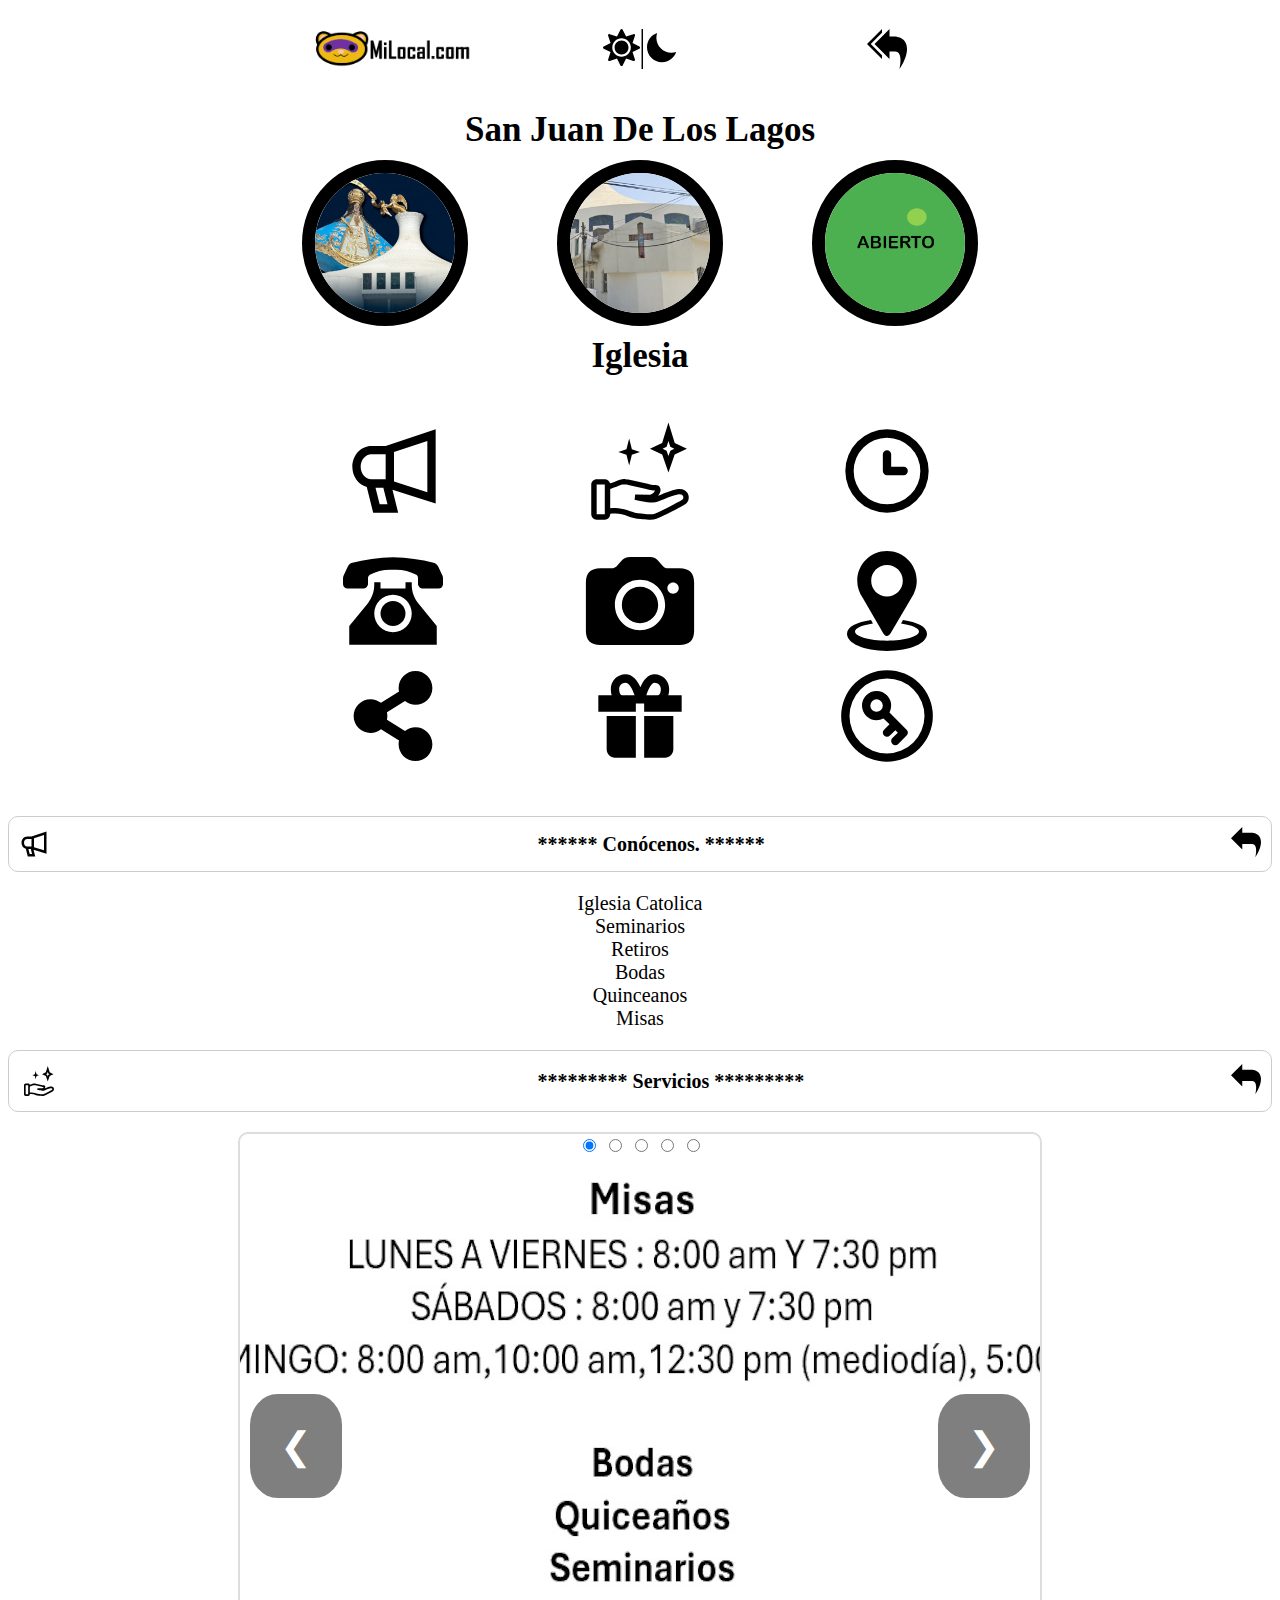
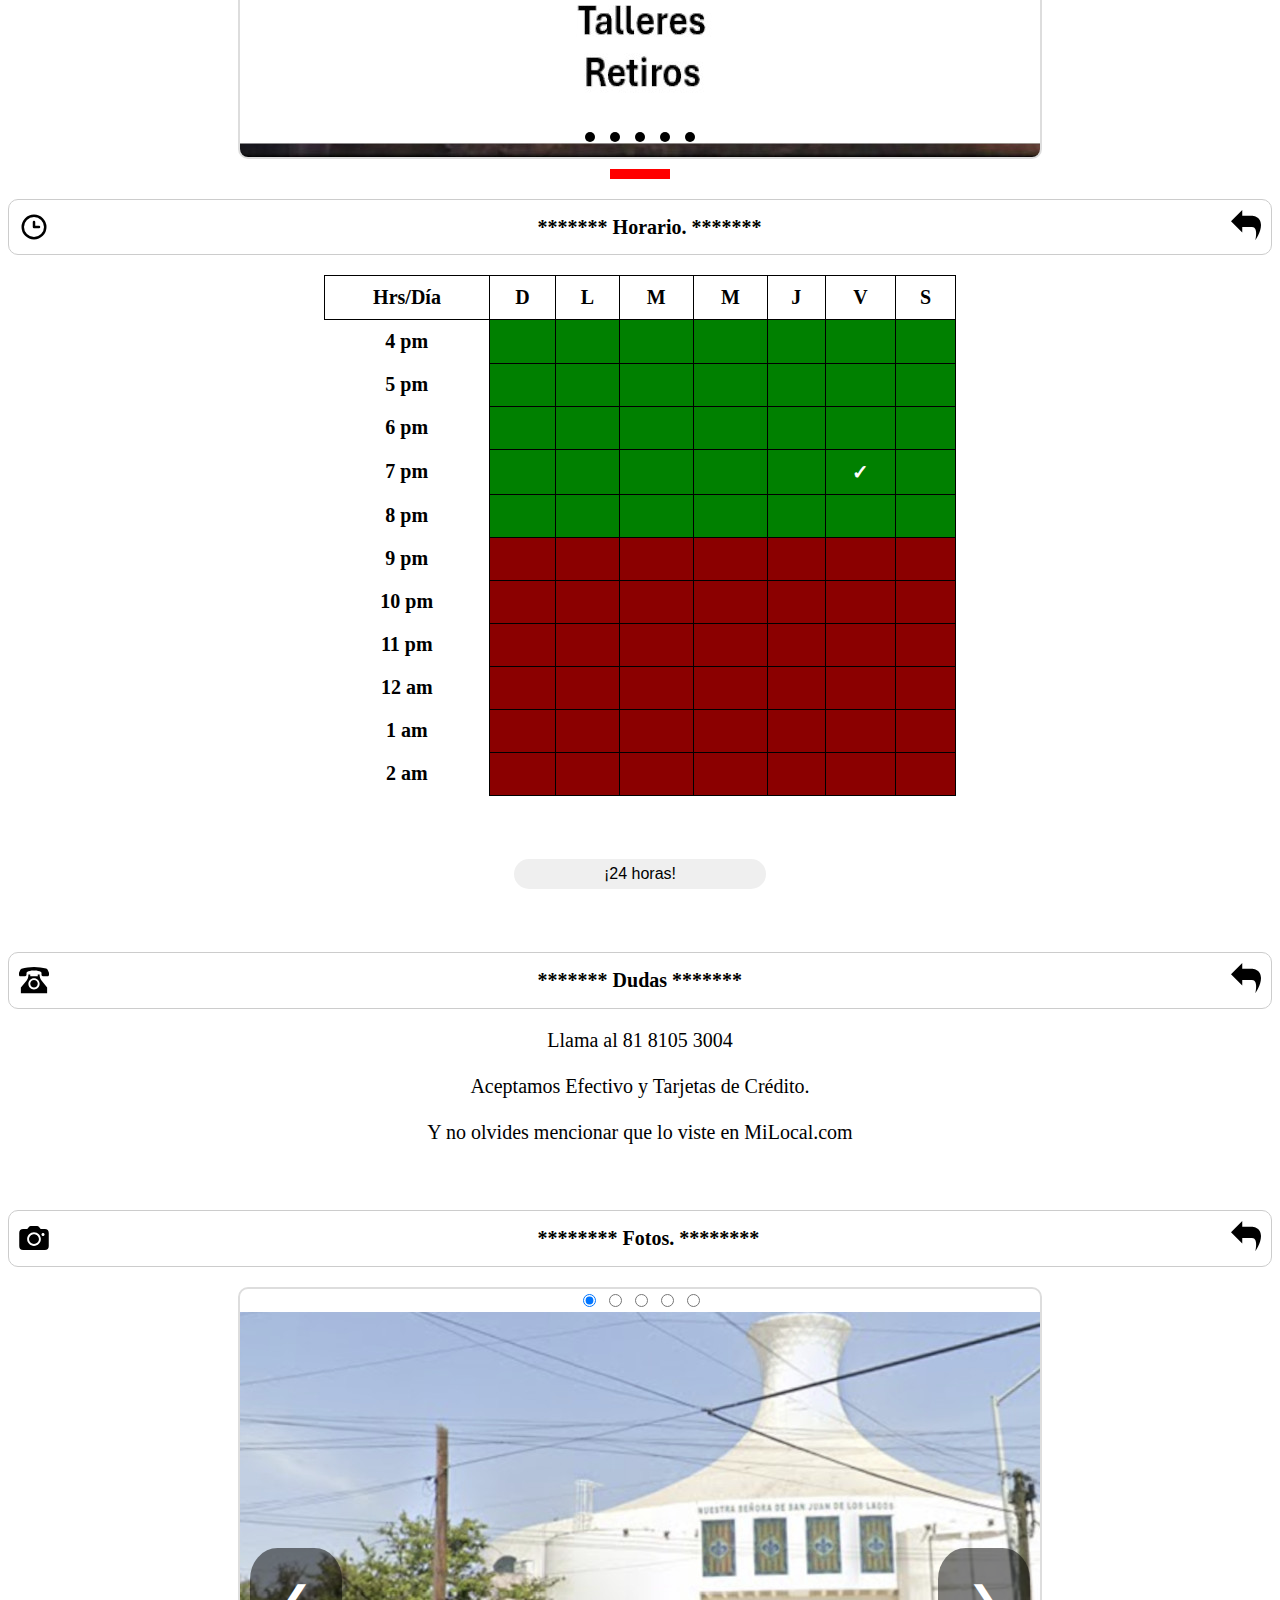
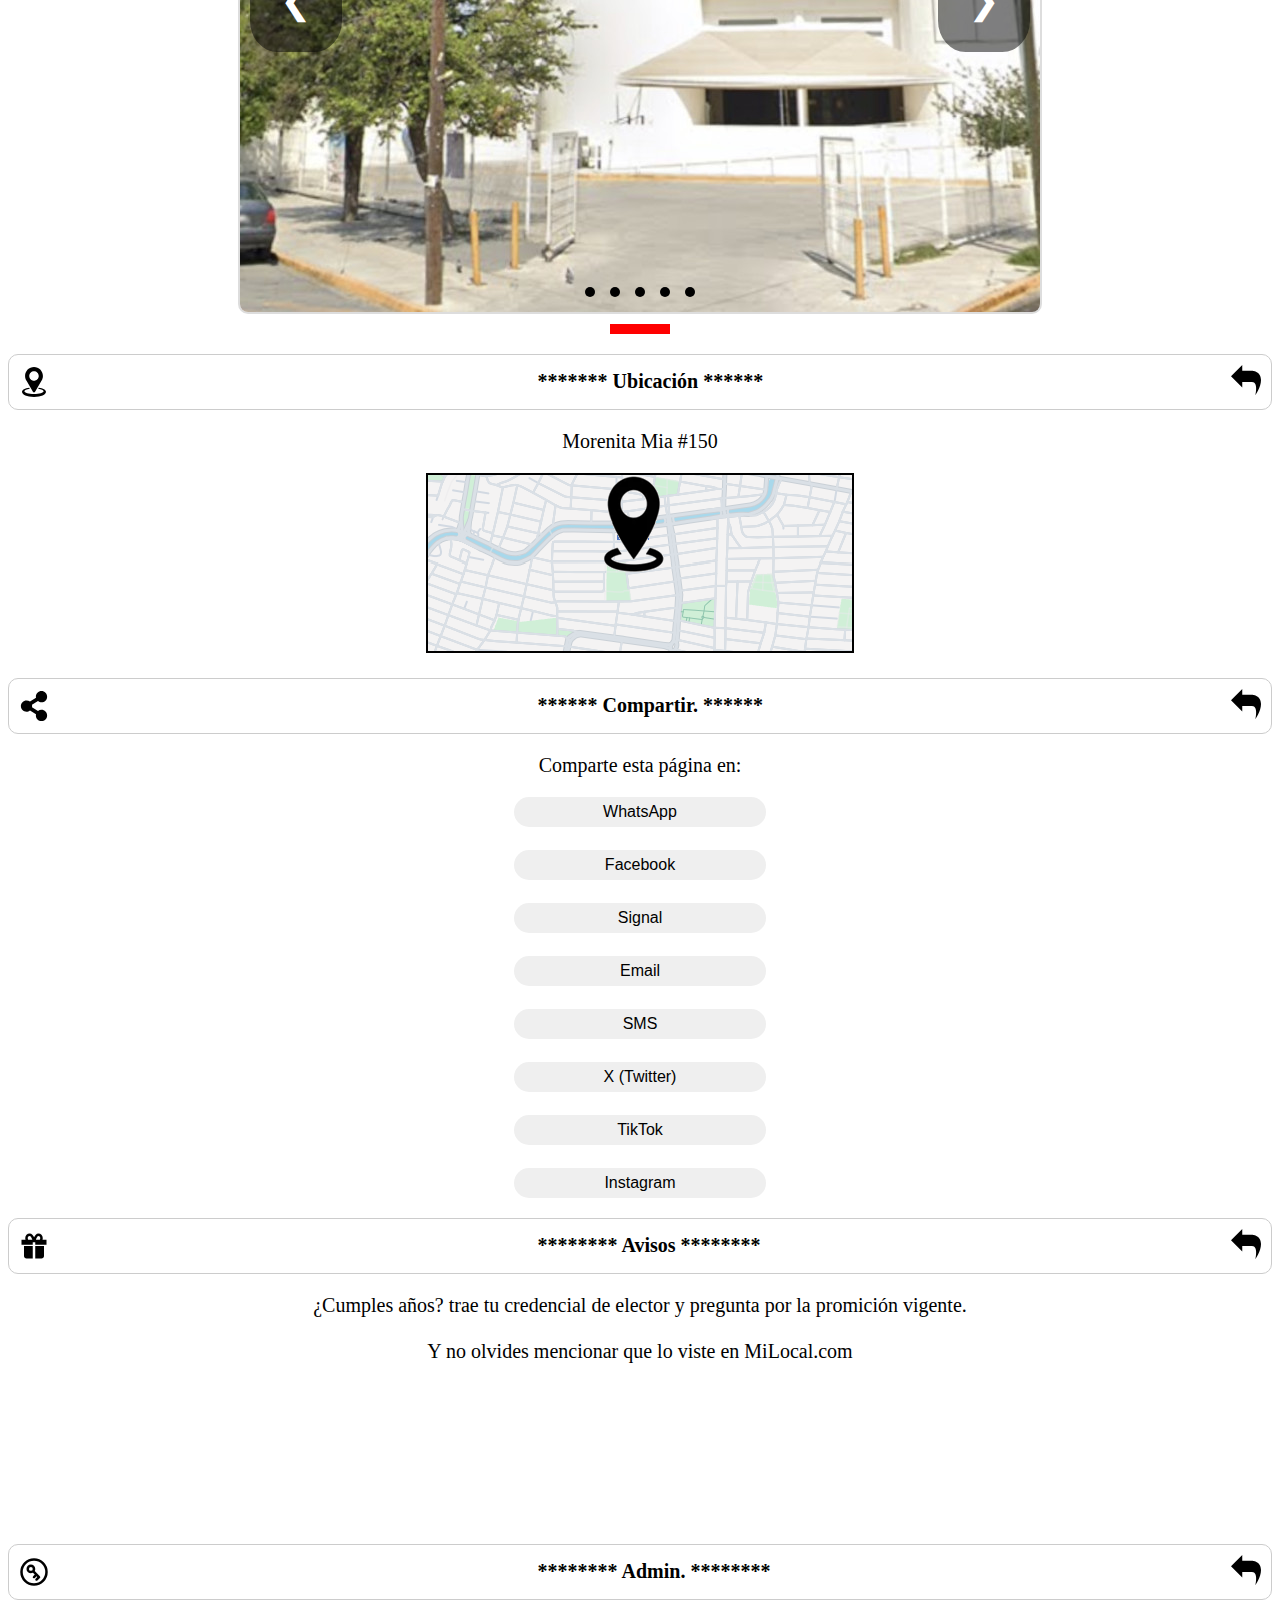
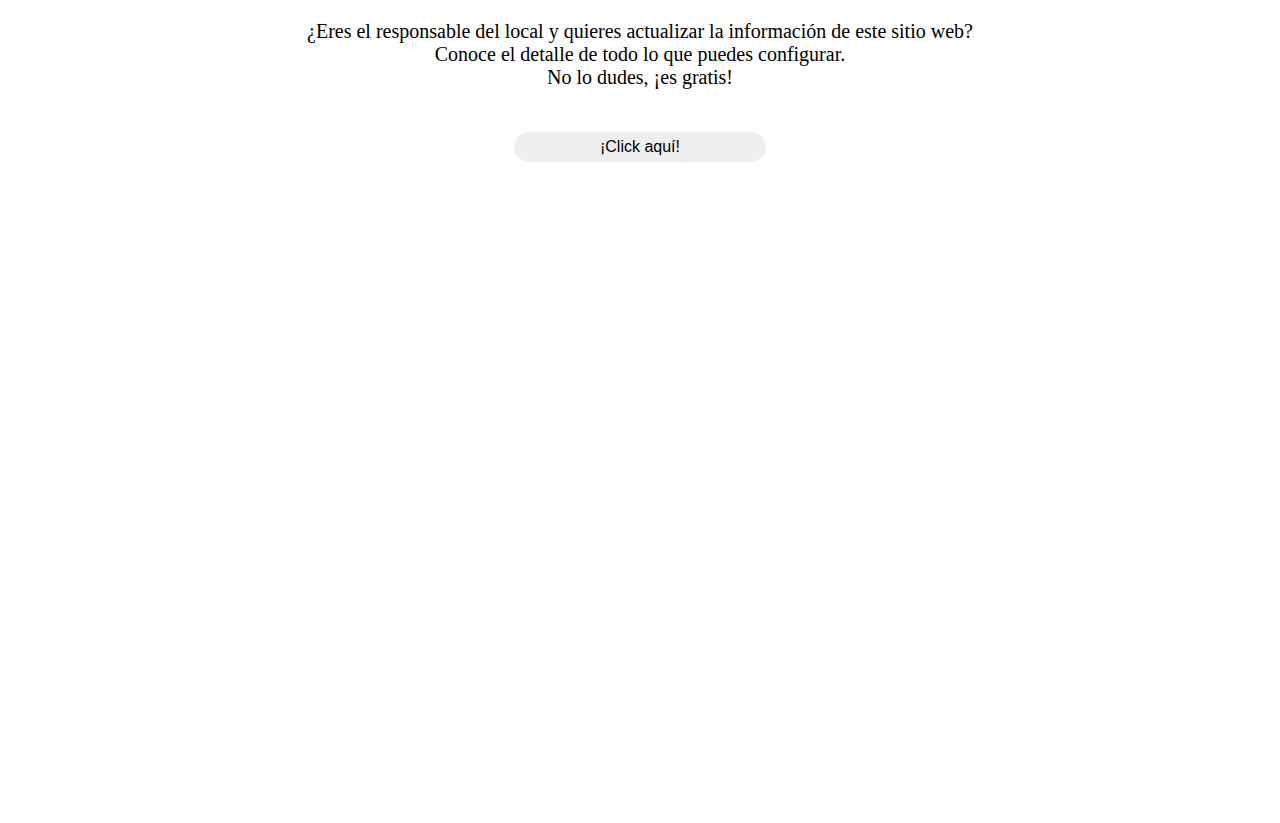
==== commit faa3c166: "Add files via upload" ====
--- a/MXNLSNLI0000000/index.html
+++ b/MXNLSNLI0000000/index.html
@@ -1,1214 +1,1325 @@
-<!DOCTYPE html>
-<html lang="en">
-<head>
-    <meta charset="UTF-8">
-    <meta name="viewport" content="width=device-width, initial-scale=1.0">
-    <title>Responsive Image Grid</title>
-    <style>
-        .share-button {
-            width: 200px; /* Ancho consistente */
-            height: 30px;
-            padding: 0px;
-            color: black;
-            border: black;
-            border-radius: 50px;
-            font-size: 16px;
-            cursor: pointer;
-            text-align: center;
-        }        
-        .carouselB {
-            position: relative;
-            width: auto;
-            max-width: 800px;
-            height: auto; /*600px*/
-            overflow: hidden;
-            border: 2px solid #ddd;
-            border-radius: 10px;
-            margin: 0 auto; /* Esto centrará el carrusel horizontalmente */
-            display: block;
-        }     
-        .carouselA {
-            position: relative;
-            width: auto;
-            max-width: 800px;
-            height: auto; /*600px*/
-            overflow: hidden;
-            border: 2px solid #ddd;
-            border-radius: 10px;
-            margin: 0 auto; /* Esto centrará el carrusel horizontalmente */
-            display: block;
-        }   
-        .slides {
-            display: flex;
-            transition: transform 0.5s ease;
-            width: 100%;
-        }  
-        .slide {
-            min-width: 100%;
-            box-sizing: border-box;
-            background: #eee;
-            display: flex;
-            justify-content: center;
-            align-items: center;
-            height: 100%;
-        }
-
-    #slideB1:checked ~ .slides {
-    transform: translateX(-0%);
-    }
-
-    #slideB2:checked ~ .slides {
-        transform: translateX(-100%);
-    }
-
-    #slideB3:checked ~ .slides {
-        transform: translateX(-200%);
-    }
-
-    #slideB4:checked ~ .slides {
-        transform: translateX(-300%);
-    }
-
-    #slideB5:checked ~ .slides {
-        transform: translateX(-400%);
-    }
-
-    #slideA1:checked ~ .slides {
-    transform: translateX(-0%);
-    }
-
-    #slideA2:checked ~ .slides {
-        transform: translateX(-100%);
-    }
-
-    #slideA3:checked ~ .slides {
-        transform: translateX(-200%);
-    }
-
-    #slideA4:checked ~ .slides {
-        transform: translateX(-300%);
-    }
-
-    #slideA5:checked ~ .slides {
-        transform: translateX(-400%);
-    }
-
-    /* Arrows linked to radio button checks */
-    #slideB1:checked ~ .arrow.left[for="slideB5"],
-    #slideB1:checked ~ .arrow.right[for="slideB2"] {
-        display: block;
-    }
-    #slideB2:checked ~ .arrow.left[for="slideB1"],
-    #slideB2:checked ~ .arrow.right[for="slideB3"] {
-        display: block;
-    }
-    #slideB3:checked ~ .arrow.left[for="slideB2"],
-    #slideB3:checked ~ .arrow.right[for="slideB4"] {
-        display: block;
-    }
-    #slideB4:checked ~ .arrow.left[for="slideB3"],
-    #slideB4:checked ~ .arrow.right[for="slideB5"] {
-        display: block;
-    }
-    #slideB5:checked ~ .arrow.left[for="slideB4"],
-    #slideB5:checked ~ .arrow.right[for="slideB1"] {
-        display: block;
-    }       
-
-    /* Arrows linked to radio button checks */
-    #slideA1:checked ~ .arrow.left[for="slideA5"],
-    #slideA1:checked ~ .arrow.right[for="slideA2"] {
-        display: block;
-    }
-    #slideA2:checked ~ .arrow.left[for="slideA1"],
-    #slideA2:checked ~ .arrow.right[for="slideA3"] {
-        display: block;
-    }
-    #slideA3:checked ~ .arrow.left[for="slideA2"],
-    #slideA3:checked ~ .arrow.right[for="slideA4"] {
-        display: block;
-    }
-    #slideA4:checked ~ .arrow.left[for="slideA3"],
-    #slideA4:checked ~ .arrow.right[for="slideA5"] {
-        display: block;
-    }
-    #slideA5:checked ~ .arrow.left[for="slideA4"],
-    #slideA5:checked ~ .arrow.right[for="slideA1"] {
-        display: block;
-    }  
-
-    .arrow {
-        position: absolute;
-        top: 50%;
-        transform: translateY(-50%);
-        background-color: rgba(0, 0, 0, 0.5);
-        color: white;
-        border: none;
-        padding: 30px;
-        cursor: pointer;
-        font-size: 38px;
-        border-radius: 30%;
-        z-index: 10;
-    }
-
-    .left {
-        left: 10px;
-    }
-
-    .right {
-        right: 10px;
-    }    
-    .img-fluid {
-        width: 100%;   /* This makes the image take the full width of the carousel */
-        height: auto;  /* This forces the image to take the full height of the carousel */
-        object-fit: cover; /* This preserves the aspect ratio while covering the entire area */
-        display: block;  /*Removes bottom margin in some browsers */
-    }     
-    .controls {
-        position: absolute;
-        bottom: 10px;
-        width: 100%;
-        text-align: center;
-    }
-
-    .control {
-        display: inline-block;
-        width: 10px;
-        height: 10px;
-        margin: 0 5px;
-        background: #000000;
-        border-radius: 50%;
-        cursor: pointer;
-    }
-    .arrow {
-            display: none;
-        }
-
-        table2 {
-            width: 100%;
-            border-collapse: collapse;
-        }
-        th, td {
-            border: 1px solid black;
-            padding: 10px;
-            text-align: center;
-        }
-        /* Green background for open hours */
-        .open {
-            background-color: green;
-            color: white;
-            border: 1px solid black;
-        }
-        /* Red background for closed hours */
-        .closed {
-            background-color: #8B0000;
-            color: white;
-            border: 1px solid black;
-        }
-
-        table {
-            border-collapse: collapse;
-            width: 50%; /* Set desired width */
-            margin: auto; /* Center the table */
-        }
-        td {
-            border: none; /* No border */
-            text-align: center; /* Center text */
-            font-size: 1em; /* Font size increased */
-            font-weight: bold; /* Make text bold */
-        }
-        /* Container for the grid */
-        .grid-container {
-            display: grid; /* Enables grid layout */
-            grid-template-columns: repeat(5, 1fr); /* Creates 5 equal columns */
-            gap: 10px; /* Space between grid items */
-            padding: 20px; /* Padding around the grid */
-        }
-
-        /* Style for each grid item */
-        .grid-item {
-            overflow: hidden; /* Hides overflow content */
-            border-radius: 10px; /* Rounded corners for items */
-            cursor: pointer; /* Changes cursor to pointer on hover */
-        }
-
-        .grid-container2 {
-            display: grid; /* Enables grid layout */
-            grid-template-columns: repeat(5, 1fr); /* Creates 5 equal columns */
-            gap: 10px; /* Space between grid items */
-            padding: 20px; /* Padding around the grid */
-        }
-
-        /* Style for each grid item */
-        .grid-item2 {
-            overflow: hidden; /* Hides overflow content */
-            border-radius: 10px; /* Rounded corners for items */
-            cursor: pointer; /* Changes cursor to pointer on hover */
-        }
-
-        .grid-containerX {
-            display: grid;
-            grid-template-columns: repeat(5, 1fr); /* 5 columnas */
-            gap: 10px; /* Espacio entre las imágenes */
-        }
-
-        .grid-itemX {
-            display: flex;
-            justify-content: center;
-            align-items: center;
-        }
-
-        .circle-imageX {
-            width: 150px; /* Ajusta el tamaño de la imagen */
-            height: 150px; /* Ajusta el tamaño de la imagen */
-            object-fit: cover; /* Asegura que la imagen se ajuste al círculo sin deformarse */
-            border-radius: 50%; /* Hace que el contenedor de la imagen sea un círculo */
-            border: 13px solid black; /* Añade un borde alrededor de la imagen */
-        }
-
-
-        .grid-item3 {
-            min-height: 200px; /* Sets a minimum height */
-            min-width: 200px;  /* Sets a minimum width */
-            overflow: hidden; /* Hides overflow content */
-            border-radius: 10px; /* Rounded corners for items */
-            cursor: none; /* Changes cursor to pointer on hover */
-            background-color: none; /* Optional: sets a background color to make the empty cell visible */
-            display: flex; /* Enables flexbox to center content */
-            align-items: center; /* Centers content vertically */
-            justify-content: center; /* Centers content horizontally */
-        }
-
-        /* Style for the images within the grid items */
-        .grid-item img {
-            width: 100%; /* Makes image responsive to container size */
-            height: auto; /* Maintains aspect ratio of images */
-            display: block; /* Removes bottom space/gap in images */
-            border-radius: 10px; /* Rounded corners for images */
-        }
-
-        .grid-item2 img {
-            width: 100%; /* Makes image responsive to container size */
-            height: auto; /* Maintains aspect ratio of images */
-            display: block; /* Removes bottom space/gap in images */
-            border-radius: 10px; /* Rounded corners for images */
-        }
-
-        /* Style for sections at the bottom */
-        .info-section {
-            display: flex; /* Flexbox layout for icons and text */
-            align-items: center; /* Centers items vertically */
-            margin: 20px 0; /* Margin around sections */
-            padding: 10px;
-            border: 1px solid #ccc; /* Border for sections */
-            border-radius: 10px; /* Rounded corners for sections */
-        }
-
-        .info-section2 {
-            text-align: center;
-            font-size: 24px;
-
-        }
-
-        .info-section img {
-            width: 50px; /* Size of the left icon */
-            height: auto;
-            margin-right: 20px; /* Space between icon and text */
-        }
-        .back-to-top {
-            margin-left: auto; /* Pushes back button to the right */
-            cursor: pointer; /* Changes cursor to pointer on hover */
-        }
-
-        .back-to-top img {
-            width: 30px; /* Size of back icon */
-            height: auto;
-        }
-
-        .center-container {
-            /*display: flex; */
-            /*justify-content: center; /* Centers items horizontally */
-            align-items: center; /* Centers items vertically */
-            /*flex-direction: column; /* Places items in a column (one below the other) */
-            text-align: center; /* Ensures any inline elements like text will also be centered */
-        }
-        .center-container2 {
-            display: flex; 
-            justify-content: center; /* Centers items horizontally */
-            align-items: center; /* Centers items vertically */
-            /*flex-direction: column; /* Places items in a column (one below the other) */
-            text-align: center; /* Ensures any inline elements like text will also be centered */
-        }
-        .center-text {
-            /*text-align: right;*/
-            position: absolute;
-            left: 30%;
-            font-size: 40px;
-            font-weight: bold;
-            margin: 10px 0; /* Add margin to adjust spacing if needed */
-        }
-        /* Responsive adjustments for mobile screens */
-        @media (max-width: 500px) {
-            .grid-container {
-                grid-template-columns: repeat(3, 1fr); /* Adjusts to 3 columns on small screens */
-            }
-            .grid-item:nth-child(1),
-            .grid-item:nth-child(5),
-            .grid-item:nth-child(6),
-            .grid-item:nth-child(10),
-            .grid-item:nth-child(11),
-            .grid-item:nth-child(15),
-            .grid-item:nth-child(16),
-            .grid-item:nth-child(20),
-            .grid-item:nth-child(21),
-            .grid-item:nth-child(25) {
-                display: none; /* Hides specified cells on mobile */
-            }
-        }
-        @media (max-width: 500px) {
-            .grid-container2 {
-                grid-template-columns: repeat(3, 1fr); /* Adjusts to 3 columns on small screens */
-            }
-            .grid-item2:nth-child(1),
-            .grid-item2:nth-child(5) {
-                display: none; /* Hides specified cells on mobile */
-            }
-        }
-    </style>
-</head>
-<body>
-
-    <!-- Each grid item contains an image -->
-    <div class="grid-container"> 
-        <div class="center-container" onclick="scrollToSection('none')"><img src="../pixel_white.png" alt="Image 1"></div>
-        <!-- ************************************************************** -->
-        <!-- COMPANY LOGO -->
-        <div class="grid-item" onclick="goToParentIndex()"><img id="imagenlogo" src="../MiLocal.png" alt="Image 2"></div>
-        <!-- <div class="grid-item" onclick="scrollToSection('none')"><img src="white_small.png" alt="Image 3"></div>-->
-        <!-- ************************************************************** -->
-        <!-- SUN / MOON -->
-        <div class="center-container"> <img id="imagenx" src="../pixel_white.png" alt="Image 3"
-            onclick="cambiarEstilo()" class="grid-item" onclick="scrollToSection('none')">
-            <!-- Original SVG Icon -->
-            <svg id="sun" viewBox="0 0 552 552" width="40" height="40" xmlns="http://www.w3.org/2000/svg" onclick="cambiarEstilo()">
-                <path d="m256 160c-52.9 0-96 43.1-96 96s43.1 96 96 96 96-43.1 96-96-43.1-96-96-96zm246.4 80.5-94.7-47.3 33.5-100.4c4.5-13.6-8.4-26.5-21.9-21.9l-100.4 33.5-47.4-94.8c-6.4-12.8-24.6-12.8-31 0l-47.3 94.7-100.5-33.5c-13.6-4.5-26.5 8.4-21.9 21.9l33.5 100.4-94.7 47.4c-12.8 6.4-12.8 24.6 0 31l94.7 47.3-33.5 100.5c-4.5 13.6 8.4 26.5 21.9 21.9l100.4-33.5 47.3 94.7c6.4 12.8 24.6 12.8 31 0l47.3-94.7 100.4 33.5c13.6 4.5 26.5-8.4 21.9-21.9l-33.5-100.4 94.7-47.3c13-6.5 13-24.7.2-31.1zm-155.9 106c-49.9 49.9-131.1 49.9-181 0s-49.9-131.1 0-181 131.1-49.9 181 0 49.9 131.1 0 181z" fill="black"/>
-                <!-- Vertical Line -->
-                <line x1="552" y1="0" x2="552" y2="552" stroke="black" stroke-width="40"/>
-            </svg>
-            <!-- New Moon SVG centered vertically with the sun and moved to the right -->
-            <svg id="moon" height="30" viewBox="0 0 8 8" width="30" xmlns="http://www.w3.org/2000/svg" onclick="cambiarEstilo()" style="vertical-align: middle; margin-left: 0px; position: relative; top: -17px;">
-                <path d="m2.72 0c-1.58.53-2.72 2.02-2.72 3.78 0 2.21 1.79 4 4 4 1.76 0 3.25-1.14 3.78-2.72-.4.13-.83.22-1.28.22-2.21 0-4-1.79-4-4 0-.45.08-.88.22-1.28z" fill="black"/>
-            </svg>
-        </div>
-        <!-- ************************************************************** -->
-        <!-- BACK MAIN -->
-        <div class="center-container" onclick="goToParentIndex()"><img src="../pixel_white.png" alt="Image 4">
-            <svg id="backmain" height="60" viewBox="0 0 16 16" width="60" xmlns="http://www.w3.org/2000/svg">
-                <g>
-                    <path d="m16 8c0-5-4.9-5-4.9-5h-2.1v-3l-6 6 6 6v-3h2.2c3.5 0 1.8 7 1.8 7s3-4.1 3-8z" fill="black"/>
-                    <path d="m0 6 6 6v-1.5l-4.5-4.5 4.5-4.5v-1.5z" fill="black"/>
-                </g>
-            </svg>        
-        </div>
-        <div class="center-container" onclick="scrollToSection('none')"><img src="../pixel_white.png" alt="Image 5"></div>
-    </div>
-    <!-- ************************************************************** -->
-    <!-- MAIN TITLE -->
-    <table style="border-collapse: collapse; width: 50%; margin: auto;">
-        <tr>
-            <td style="border: none; text-align: center; font-size: 40px; font-weight: bold; white-space: nowrap;">San Juan De Los Lagos</td> <!-- Font size increased and made bold -->
-        </tr>
-    </table>
-    <!-- THREE BALLS -->
-    <div class="grid-containerX">
-        <!-- Each grid item contains an image -->
-        <div class="grid-itemX" onclick="scrollToSection('none')"></div>
-        <div class="grid-itemX" onclick="scrollToSection('b1')"><img src="a1_logo.png" alt="Image 2" class="circle-imageX"></div>
-        <div class="grid-itemX" onclick="scrollToSection('b2')"><img src="a2_category.png" alt="Image 3" class="circle-imageX"></div>
-        <div class="grid-itemX" onclick="scrollToSection('b3')"><img id="imagenstatus" src="../a3_status.png" alt="Image 4" class="circle-imageX"></div>
-        <div class="grid-itemX" onclick="scrollToSection('none')"></div>
-    </div>
-    <!-- CATEGORY -->
-    <table>
-        <tr>
-            <td style="border: none; text-align: center; font-size: 40px; font-weight: bold; white-space: nowrap;">Iglesia</td> <!-- Centered text -->
-        </tr>
-    </table>
-    <!-- ICONS -->
-<div class="grid-container">
-    <!-- Each grid item contains an image -->
-    <div class="grid-item" onclick="scrollToSection('none')"></div>
-    <!-- ************************************************************** -->
-    <!-- B1 NEWS -->
-    <div class="center-container2" onclick="scrollToSection('b1')"><img src="../pixel_white.png" alt="Image 7">
-        <svg id="b1_news" height="150" viewBox="0 0 48 48" width="150" xmlns="http://www.w3.org/2000/svg">
-            <path d="m0 0h48v48h-48z" fill="none"/>
-            <path d="m13.091 12c-5.021 0-9.091 4.477-9.091 10 0 4.701 2.952 8.633 6.926 9.703l3.074 12.297h12l-2.74-10.961 20.74 6.608v-35.647l-24 8zm4.032 28-2-8h3.754l2 8zm2.877-24v12h-6.909c-2.807 0-5.091-2.692-5.091-6s2.284-6 5.091-6zm20 18.174-16-5.098v-14.193l16-5.333z" fill="black"/>
-        </svg>
-    </div>
-    <!-- ************************************************************** -->
-    <!-- B2 MENU/SERVICES -->
-    <div class="center-container2" onclick="scrollToSection('b2')"><img src="../pixel_white.png" alt="Image 8">
-        <!--<svg id="b2_sp" height="130" viewBox="0 0 16 16" width="130" xmlns="http://www.w3.org/2000/svg">
-            <path d="m10.9 8.6c.6-.1 1.2-.4 1.6-.9l3.1-3.1c.4-.4.4-1 0-1.4l-.1-.2-3 3c-.2.2-.6.2-.9 0s-.2-.6 0-.9l2.6-2.6c.2-.2.2-.6 0-.9-.2-.2-.6-.2-.9 0l-2.6 2.6c-.2.2-.6.2-.9 0-.2-.2-.2-.6 0-.9l3-3-.1-.1c-.4-.4-1-.4-1.4 0l-3.1 3.3c-.4.4-.7 1-.8 1.6l-4.9-4.8c-.4-.4-1-.3-1.3 0l-.2.2c-1.4 1.4-.9 4.2 1.5 6.6l.8.8c.4.4.9.7 1.5.8-.5.4-.8.8-.8.8l-3.4 3.4c-.7.7-.7 1.9 0 2.6s1.9.7 2.6 0l3.3-3.5c.2-.2.7-.8 1.3-1.5.3.4.5.6.5.6l4.3 4.3c.7.7 1.9.7 2.6 0s.7-1.9 0-2.6z" fill="black"/>
-        </svg>-->
-        <svg id="b2_sp" fill="none" height="160" viewBox="0 0 48 48" width="160" xmlns="http://www.w3.org/2000/svg">
-            <g fill="black">
-                <path clip-rule="evenodd" d="m36.826 13.643-2.326-7.53192-2.326 7.53192-4.4999 2.1428 4.5197 2.1523 2.3062 6.5891 2.3062-6.5891 4.5198-2.1523zm-3 1.4285.674-2.1824.674 2.1824 1.5001.7143-1.4803.7049-.6938 1.9823-.6938-1.9823-1.4802-.7049z" fill-rule="evenodd"/>
-                <path d="m19 16 1-4 1 4 3 1-3 1-1 4-1-4-3-1z"/>
-                <path clip-rule="evenodd" d="m13 39.7493v.2468c0 1.1045-.8954 2-2 2h-3c-1.10457 0-2-.8955-2-2v-10.9954c0-1.1045.89543-2 2-2h3c.946 0 1.7386.6568 1.9467 1.5393 1.3244-.4773 2.8713-1.0454 3.3446-1.2612.402-.1831.8662-.2453 1.2519-.2676.4056-.0234.8264-.0072 1.1946.0213.3714.0287.7085.0716.9519.107.1222.0178.2222.0339.2927.0457.0353.006.0633.0108.0831.0144l.0235.0042.0069.0013.0036.0006.0179.0034 6.6888 1.5005.0418.0134.0114.0035.0461.0141c.0421.0127.106.0314.1884.0542.1651.0458.4025.1075.6855.1692.5749.1254 1.2991.2425 1.9744.2425.6239 0 1.2693.2325 1.6143.8644.2963.5425.2273 1.1382.1164 1.5507-.1381.5134-.4241 1.0537-.7877 1.5127.4907-.1851 1.0271-.4043 1.6029-.6405l.1231-.0506c1.623-.666 3.5475-1.4558 5.245-1.7365 1.9397-.3209 3.3515.3832 3.9915 1.6324.5697 1.1119.4374 2.5713-.42 3.4506-.2152.2207-.5431.4522-.8724.6658-.3516.228-.7847.4857-1.2659.7586-.9638.5467-2.1569 1.1751-3.3548 1.7826-2.372 1.203-4.8584 2.3729-5.6485 2.6622-.9156.3354-1.8991.3671-2.8449.3184-.5152-.0265-1.1137-.086-1.7086-.1452-.4298-.0427-.8576-.0853-1.2507-.115-1.9278-.1461-3.4074-.6166-4.7703-1.05l-.1657-.0527c-1.4076-.4468-2.7171-.8431-4.4521-.913-.3967-.016-1.1888.0131-1.9054.0479zm4.1208-10.6506c.0641-.0292.2341-.0732.5377-.0908.2836-.0164.6072-.006.925.0186.3146.0244.6054.0612.8183.0921.1058.0154.1911.0292.2488.0389.0289.0049.0507.0087.0648.0112l.0022.0004 6.5675 1.4733.0451.0137c.0546.0164.1323.0391.2295.0661.1941.0538.468.1248.7934.1958.5852.1277 1.3692.2624 2.1684.2852-.057.1617-.1535.3526-.2843.5427-.1596.232-.3349.4114-.4788.5141-.4166.2976-.7528.4221-.9569.4751-.1033.0268-.176.0361-.2119.0393l-.0133.0011-.0078.0004-5.362-.0648-.1914 1.9837.1793-.9838-.1783.984.0532.0096.1525.0274c.132.0237.3221.0575.5558.0984.467.0818 1.1085.192 1.806.3056 1.3744.224 3.031.4722 3.9709.5289.6491.0392 1.4051-.16 2.1082-.3948.7337-.2449 1.5625-.584 2.396-.926 1.7173-.7044 3.4659-1.4212 4.9355-1.6642 1.2704-.2102 1.7226.2539 1.8851.5711.2328.4545.1062.9597-.0719 1.1424-.0437.0448-.2012.1716-.5288.3841-.3053.198-.7006.434-1.1643.697-.9261.5252-2.0888 1.138-3.2727 1.7385-2.3915 1.2129-4.772 2.3263-5.4317 2.5679-.5342.1957-1.1944.2433-2.0542.199-.5079-.0261-.9897-.0751-1.515-.1286-.4246-.0432-.8777-.0892-1.3961-.1285-1.6918-.1282-2.978-.5368-4.3563-.9747l-.1256-.0399c-1.4276-.4532-2.9552-.9238-4.9768-1.0052-.4551-.0183-1.2653.0098-1.9859.0439v-7.1009c1.4055-.503 3.4871-1.2584 4.1208-1.5473zm2.7954-.9099.1833-.9831c.0002.0001 0 0-.1833.9831zm-8.9162.8119h-3v10.9954h3z" fill-rule="evenodd"/>
-            </g>
-        </svg>        
-    </div>
-    <!-- ************************************************************** -->
-    <!-- B3 HORARIO -->
-    <div class="center-container2" onclick="scrollToSection('b3')">
-        <!--<img src="b3_contacto.png" alt="Image 9">-->
-        <svg id="b3_horario" viewBox="0 0 24 24" width="150" height="150" xmlns="http://www.w3.org/2000/svg">
-            <path d="m0 0h24v24h-24z" fill="black" opacity="0" transform="matrix(-1 0 0 -1 24 24)"/>
-            <g>
-                <path d="m12 2a10 10 0 1 0 10 10 10 10 0 0 0 -10-10zm0 18a8 8 0 1 1 8-8 8 8 0 0 1 -8 8z" fill="black"/>
-                <path d="m16 11h-3v-3a1 1 0 0 0 -2 0v4a1 1 0 0 0 1 1h4a1 1 0 0 0 0-2z" fill="black"/>
-            </g>
-        </svg>
-    </div>
-    <div class="grid-item" onclick="scrollToSection('none')"></div>
-    <div class="grid-item" onclick="scrollToSection('none')"></div>
-    <!-- ************************************************************** -->
-    <!-- C1 CONTACTO -->
-    <div class="center-container2" onclick="scrollToSection('c1')">
-        <!--<img src="c1_horario.png" alt "Image 12">-->
-        <!--<svg id="c1_contacto" height="150" viewBox="0 0 24 24" width="150" xmlns="http://www.w3.org/2000/svg"><g fill="none">
-            <path d="m0 0h24v24h-24z"/>
-            <path d="m6.85728 2.44489c1.142.83301429 2.03187755 1.97063061 2.79273761 3.05827536l.44201879.64375368.4169636.61474096c.4284.62669.3261 1.48234-.2559 1.98606l-1.95112 1.44898c-.19339.1437-.25769.4047-.1417.6158.44145.8036 1.22791 1.9994 2.12792 2.8994.9009.9009 2.1532 1.7381 3.012 2.2293.2227.1273.5028.0536.6436-.1609l1.2693-1.9335c.4868-.6477 1.3957-.7892 2.0564-.3319l.6637982.4586916c1.2384663.8599291 2.5704556 1.8369699 3.5877018 3.1397084.3416.4374.3923 1.0094.1886 1.4848-.8368 1.9526-2.9544 3.6155-5.1572 3.5344l-.3005241-.0166999-.2329503-.0200936-.257792-.0288821-.2815715-.0390593-.304289-.0506251c-.052549-.0094785-.1060002-.0194968-.1603317-.0300838l-.3363738-.0705778c-.0577637-.0129775-.1163633-.0265816-.1757767-.0408412l-.3660689-.0936551-.3845381-.1107758-.4019451-.1292853c-1.8463257-.6255132-4.18912942-1.8554335-6.5928888-4.259221-2.40378187-2.4037875-3.63369656-4.7465972-4.25921124-6.5929139l-.12928575-.4019428-.11077653-.38453535-.09365606-.36606575-.07792431-.34653408c-.02350712-.11213808-.04462374-.22084387-.0635813-.32594036l-.05062703-.30428455-.03906147-.28156669-.02888466-.25778674-.02009658-.23294473-.01670507-.30051505c-.08079-2.19546 1.60101-4.32865 3.54461-5.16162.45607-.19546 1.00845-.15969 1.44513.15884zm8.1344205 3.59463315.1159995.01362685c.7279.12834 1.3965.48384 1.91 1.01552.5134.53168.8453 1.21226.9482 1.9442.0769.54691-.3042 1.05253-.8511 1.12943-.5078357.0714071-.9801469-.25207663-1.1065194-.73653968l-.0228806-.11455032c-.0441-.31368-.1864-.60536-.4064-.83322-.1834167-.18989167-.4129444-.32733889-.6649144-.39971435l-.1536856-.03551565c-.5438-.0959-.907-.61456-.8111-1.15845.08905-.50505.5426571-.85426648 1.0424005-.82478685zm.0082995-3.03953315c.7879 0 1.5682.15519 2.2961.45672.728.30153 1.3894.74349 1.9466 1.30064.5571.55715.9991 1.21859 1.3006 1.94654s.4567 1.50817.4567 2.2961c0 .55228-.4477 1-1 1-.51285 0-.9355092-.38604429-.9932725-.88337975l-.0067275-.11662025c0-.52529-.1034-1.04543-.3045-1.53073-.201-.48531-.4956-.92626-.8671-1.2977-.3714-.37143-.8123-.66607-1.2977-.86709-.4044167-.16751667-.833-.26728333-1.2686204-.29588565l-.2620796-.00859435c-.5523 0-1-.44772-1-1s.4477-1 1-1z" fill="black"/></g>
-        </svg>-->
-        <!--<svg id="c1_contacto" height="150" viewBox="0 0 24 24" width="150" xmlns="http://www.w3.org/2000/svg"><g fill="none" fill-rule="evenodd"><path d="m0 0h24v24h-24z" fill="white" fill-rule="nonzero"/><path d="m16.5523 22.1325c-1.4409-.053-5.5216-.6164-9.79496-4.8898-4.27339-4.2734-4.83679-8.35407-4.88981-9.79502-.0808-2.19546 1.601-4.32865 3.54461-5.16162.45606-.19546 1.00845-.15969 1.44513.15884 1.59879 1.16622 2.70343 2.92946 3.65173 4.31677.4284.62669.326 1.48234-.2559 1.98606l-1.95114 1.44907c-.19339.1436-.25769.4046-.1417.6157.44145.8036 1.22791 1.9994 2.12784 2.8994.901.9009 2.1533 1.7381 3.0121 2.2293.2227.1274.5028.0536.6436-.1609l1.2693-1.9334c.4867-.6478 1.3957-.7893 2.0564-.332 1.4075.9741 3.0493 2.0588 4.2515 3.5984.3415.4374.3923 1.0094.1886 1.4848-.8368 1.9526-2.9544 3.6155-5.1573 3.5344z" fill="black"/></g></svg>-->
-        <svg id="c1_contacto" height="115" viewBox="0 0 16 16" width="115" xmlns="http://www.w3.org/2000/svg"><g fill="black"><path d="m15.88 3.86-.61-1.31c-.155-.326-.443-.568-.792-.658-1.938-.528-4.161-.851-6.453-.891-2.342.041-4.565.363-6.687.934-.165.048-.453.29-.605.609l-.613 1.317c-.075.152-.119.331-.12.52v.87c-.001.012-.001.026-.001.041 0 .392.318.71.71.71.011 0 .022 0 .033-.001h2.518c.412-.01.742-.346.742-.76 0-.018-.001-.035-.002-.053v-.838c0-.004 0-.008 0-.012 0-.229.119-.43.298-.546.947-.508 2.069-.806 3.26-.806.156 0 .31.005.464.015.122-.011.288-.017.456-.017 1.178 0 2.287.291 3.261.805.143.099.262.3.262.529v.013.859c-.001.015-.002.033-.002.05 0 .413.33.75.741.76h2.521c.009 0 .02.001.031.001.392 0 .71-.318.71-.71 0-.014 0-.029-.001-.043v-.868c-.001-.189-.045-.368-.123-.527z"/><path d="m12 8.3c-.624-.797-1.001-1.815-1.001-2.92 0-.028 0-.056.001-.084v-.296h-1v1h-4v-1h-1v.33c0 .024.001.052.001.08 0 1.105-.377 2.122-1.009 2.93l-2.992 3.66v3h14v-3zm-4 4.7c-1.657 0-3-1.343-3-3s1.343-3 3-3 3 1.343 3 3-1.343 3-3 3z"/><path d="m10 10c0 1.105-.895 2-2 2s-2-.895-2-2 .895-2 2-2 2 .895 2 2z"/></g></svg>
-    </div>
-    <!-- ************************************************************** -->
-    <!-- C2 FOTOS -->
-    <div class="center-container2" onclick="scrollToSection('c2')">
-        <!--<img src="c2_fotos.png" alt "Image 13">-->
-        <svg id="c2_fotos" height="130" viewBox="0 0 56 56" width="130" xmlns="http://www.w3.org/2000/svg">
-            <path d="m7.8086 50.3477h40.3828c4.8749 0 7.3594-2.4375 7.3594-7.2657v-24.539c0-4.8281-2.4845-7.2422-7.3594-7.2422h-5.4845c-1.828 0-2.3905-.375-3.4452-1.5469l-1.8984-2.1094c-1.1484-1.289-2.3437-1.9922-4.7813-1.9922h-9.3281c-2.4141 0-3.6094.7032-4.7812 1.9922l-1.8985 2.1094c-1.0312 1.1484-1.6171 1.5469-3.4453 1.5469h-5.3203c-4.875 0-7.3594 2.4141-7.3594 7.2422v24.539c0 4.8282 2.4844 7.2657 7.3594 7.2657zm20.1797-7.5c-7.0781 0-12.7734-5.6954-12.7734-12.8204s5.6953-12.8202 12.7734-12.8202c7.125 0 12.7969 5.6952 12.7969 12.8202s-5.6954 12.8204-12.7969 12.8204zm16.8517-18.5391c-1.594 0-2.9064-1.2891-2.9064-2.8828 0-1.6172 1.3124-2.9063 2.9064-2.9063 1.5936 0 2.906 1.2891 2.906 2.9063 0 1.5937-1.3124 2.8828-2.906 2.8828zm-16.8517 14.9766c5.1094 0 9.2578-4.125 9.2578-9.2579 0-5.1328-4.1484-9.2578-9.2578-9.2578s-9.2344 4.125-9.2344 9.2578c0 5.1329 4.1485 9.2579 9.2344 9.2579z"/>
-        </svg>
-    </div>
-    <!-- ************************************************************** -->
-    <!-- C3 UBICACION -->    
-    <div class="center-container2" onclick="scrollToSection('c3')">
-        <!--<img src="c3_ubicacion.png" alt "Image 14">-->
-        <svg id="c3_ubicacion" height="100" width="100" xmlns="http://www.w3.org/2000/svg">
-            <g fill="black">
-                <path d="m50.001303 0c-16.352602 0-29.751303 13.360422-29.751303 29.666303 0 6.317865 2.017532 12.188967 5.432936 17.016175l20.687753 35.762188c2.897215 3.784891 4.823674 3.06608 7.232659-.199393l22.817296-38.830854c.460965-.83384.822139-1.721773 1.137489-2.628431 1.408365-3.43986 2.191867-7.192337 2.191867-11.119685 0-16.305881-13.396104-29.666303-29.748697-29.666303zm0 13.900901c8.805396 0 15.80796 6.985154 15.80797 15.765402 0 8.780247-7.002574 15.762814-15.80797 15.762814-8.805405 0-15.810576-6.982567-15.810576-15.762814 0-8.780248 7.005171-15.765402 15.810576-15.765402z" stroke-width="3.62116"/>
-                <path d="m68.912802 48.907851-.04824.126174c.01569-.03832.02717-.07672.04267-.115041.0015-.0039.004-.0072.0056-.01113z"/>
-                <path d="m34.005859 69.056641c-14.125859 1.996545-24.005859 6.771562-24.005859 13.800781 0 9.46774 16.508399 17.142578 40 17.142578s40-7.674838 40-17.142578c0-7.028964-9.878869-11.804111-24.003906-13.800781-.651648 1.111256-1.305308 2.220821-1.957032 3.332031 10.64597 1.477058 17.960938 4.581453 17.960938 8.183594 0 5.04946-14.326887 9.142578-32 9.142578s-32-4.093118-32-9.142578c-.001289-3.589575 7.266228-6.691267 17.945312-8.173828-.645552-1.114537-1.294505-2.226873-1.939453-3.341797z"/>
-            </g>
-        </svg>
-    </div>
-    <div class="grid-item" onclick="scrollToSection('none')"></div>
-    <div class="grid-item" onclick="scrollToSection('none')"></div>
-    <!-- ************************************************************** -->
-    <!-- D1 SHARE -->     
-    <div class="center-container2" onclick="scrollToSection('d1')">
-        <!--<img src="white.png" alt "Image 17">-->
-        <svg id="d1_share" height="100" width="100" viewBox="0 0 448 512" xmlns="http://www.w3.org/2000/svg"><path d="m352 320c-22.608 0-43.387 7.819-59.79 20.895l-102.486-64.054a96.551 96.551 0 0 0 0-41.683l102.486-64.054c16.403 13.077 37.182 20.896 59.79 20.896 53.019 0 96-42.981 96-96s-42.981-96-96-96-96 42.981-96 96c0 7.158.79 14.13 2.276 20.841l-102.486 64.054c-16.403-13.076-37.182-20.895-59.79-20.895-53.019 0-96 42.981-96 96s42.981 96 96 96c22.608 0 43.387-7.819 59.79-20.895l102.486 64.054a96.301 96.301 0 0 0 -2.276 20.841c0 53.019 42.981 96 96 96s96-42.981 96-96-42.981-96-96-96z" filler="black"/></svg>
-    </div>
-    <!-- ************************************************************** -->
-    <!-- D2 PROMO -->     
-    <div class="center-container2" onclick="scrollToSection('d2')">
-        <!--<img src="d2_promo.png" alt "Image 18"> -->
-        <svg id="d2_promo" xmlns="http://www.w3.org/2000/svg" width="120" height="120" viewBox="0 0 24 24">
-            <path d="M5 12H4v8c0 1.104.896 2 2 2h5V12H6 5zM18 12h-5v10h5c1.104 0 2-.896 2-2v-8h-1H18zM18.791 7C18.922 6.589 19 6.096 19 5.5 19 3.57 17.43 2 15.5 2c-1.622 0-2.705 1.482-3.404 3.085C11.407 3.57 10.269 2 8.5 2 6.57 2 5 3.57 5 5.5 5 6.096 5.079 6.589 5.209 7H2v4h9V9h1 1v.091V11h9V7H18.791zM7 5.5C7 4.673 7.673 4 8.5 4c.888 0 1.714 1.525 2.198 3H8C7.626 7 7 7 7 5.5zM15.5 4C16.327 4 17 4.673 17 5.5 17 7 16.374 7 16 7h-2.477C14.033 5.424 14.774 4 15.5 4z"/>
-        </svg>
-    </div>
-    <!-- ************************************************************** -->
-    <!-- D3 ADMIN -->       
-    <div class="center-container2" onclick="scrollToSection('d3')">
-        <!--<img src="d3_admin.png" alt "Image 19">-->
-        <svg id="d3_admin" height="130" viewBox="0 0 48 48" width="130" xmlns="http://www.w3.org/2000/svg">
-            <path d="m0 0h48v48h-48z" fill="none"/>
-            <path d="m24 2a22 22 0 1 0 22 22 21.9 21.9 0 0 0 -22-22zm0 40a18 18 0 1 1 18-18 18.1 18.1 0 0 1 -18 18z"/>
-            <path d="m25.2 22.3a7.3 7.3 0 0 0 .8-3.3 7 7 0 1 0 -7 7 7.3 7.3 0 0 0 3.3-.8l2.9 2.8-2.6 2.6a1.9 1.9 0 0 0 0 2.8 1.9 1.9 0 0 0 2.8 0l2.6-2.6 1.2 1.2-2.6 2.6a1.9 1.9 0 0 0 0 2.8 1.9 1.9 0 0 0 2.8 0l4-4a1.9 1.9 0 0 0 0-2.8zm-9.2-3.3a3 3 0 1 1 3 3 2.9 2.9 0 0 1 -3-3z"/>
-        </svg>
-    </div>
-    <div class="grid-item" onclick="scrollToSection('none')"></div>
-    <div class="grid-item3" onclick="scrollToSection('none')"></div>
-    <div class="grid-item3" onclick="scrollToSection('none')"></div>
-    <div class="grid-item3" onclick="scrollToSection('none')"></div>
-    <div class="grid-item3" onclick="scrollToSection('none')"></div>
-    <div class="grid-item3" onclick="scrollToSection('none')"></div>
-</div>
-
-<!-- Sections at the bottom -->
-<div id='sections'>
-    <!-- Example section -->
-    <script type='text/javascript'>
-      function scrollToTop() {
-          window.scrollTo({ top:0, behavior:'smooth' });
-      }
-      function scrollToSection(sectionId) {
-          const section = document.getElementById(sectionId);
-          if (section) {
-              section.scrollIntoView({ behavior: 'smooth' });
-          }
-      }
-   </script>
-
-   <!-- ************************************************************** -->
-   <!-- B1 NEWS SECTION -->
-   <div id='b1' class='info-section'>
-       <!--<img src='pixel_white.png' alt='Icon ${i}'>-->
-       <svg id="b1_news2" height="30" viewBox="0 0 48 48" width="30" xmlns="http://www.w3.org/2000/svg">
-        <path d="m0 0h48v48h-48z" fill="none"/>
-        <path d="m13.091 12c-5.021 0-9.091 4.477-9.091 10 0 4.701 2.952 8.633 6.926 9.703l3.074 12.297h12l-2.74-10.961 20.74 6.608v-35.647l-24 8zm4.032 28-2-8h3.754l2 8zm2.877-24v12h-6.909c-2.807 0-5.091-2.692-5.091-6s2.284-6 5.091-6zm20 18.174-16-5.098v-14.193l16-5.333z" fill="black"/>
-       </svg>
-       <p class='center-text'>****** Conócenos. ******</p>
-       <span class='back-to-top' onclick='scrollToTop()'>
-           <!--<img src='z_backtop.png' alt='Back to Top'>-->
-           <svg id="z_backtop1" height="30" viewBox="0 0 16 16" width="30" xmlns="http://www.w3.org/2000/svg">
-            <path d="m16 8c0-5-4.9-5-4.9-5h-5.1v-3l-6 6 6 6v-3h5.2c3.5 0 1.8 7 1.8 7s3-4.1 3-8z" fill="black"/>
-           </svg>
-       </span>
-   </div> 
-   <div id='b1_2' class='info-section2'>
-    <!--<img src='white.png' alt='Icon ${i}'>-->
-    <!--<svg width="20" height="20" xmlns="http://www.w3.org/2000/svg"><rect width="20" height="20" fill="none" stroke="black"/></svg>-->
-    <p>Establecida en 1989 apoyando a la comunicad. Ofrecemos:<br>
-        Bodas<br> 
-        Quinces<br> 
-        Eventos<br>
-        Retiros<br>
-        ...
-    </p> 
-    <!--<img src='white.png' alt='Icon ${i}'>-->
-   </div> 
-   <!-- ************************************************************** -->
-   <!-- B2 MENU/SERVICIOS SECTION       -->
-   <div id='b2' class='info-section'>
-     <!--<img src='b2_sp.png' alt='Icon ${i}'>--> 
-     <!--<svg id="b2_sp2" height="30" viewBox="0 0 16 16" width="30" xmlns="http://www.w3.org/2000/svg">
-        <path d="m10.9 8.6c.6-.1 1.2-.4 1.6-.9l3.1-3.1c.4-.4.4-1 0-1.4l-.1-.2-3 3c-.2.2-.6.2-.9 0s-.2-.6 0-.9l2.6-2.6c.2-.2.2-.6 0-.9-.2-.2-.6-.2-.9 0l-2.6 2.6c-.2.2-.6.2-.9 0-.2-.2-.2-.6 0-.9l3-3-.1-.1c-.4-.4-1-.4-1.4 0l-3.1 3.3c-.4.4-.7 1-.8 1.6l-4.9-4.8c-.4-.4-1-.3-1.3 0l-.2.2c-1.4 1.4-.9 4.2 1.5 6.6l.8.8c.4.4.9.7 1.5.8-.5.4-.8.8-.8.8l-3.4 3.4c-.7.7-.7 1.9 0 2.6s1.9.7 2.6 0l3.3-3.5c.2-.2.7-.8 1.3-1.5.3.4.5.6.5.6l4.3 4.3c.7.7 1.9.7 2.6 0s.7-1.9 0-2.6z" fill="black"/>
-    </svg>-->
-    <svg id="b2_sp2" fill="none" height="50" viewBox="0 0 48 48" width="50" xmlns="http://www.w3.org/2000/svg">
-        <g fill="black">
-            <path clip-rule="evenodd" d="m36.826 13.643-2.326-7.53192-2.326 7.53192-4.4999 2.1428 4.5197 2.1523 2.3062 6.5891 2.3062-6.5891 4.5198-2.1523zm-3 1.4285.674-2.1824.674 2.1824 1.5001.7143-1.4803.7049-.6938 1.9823-.6938-1.9823-1.4802-.7049z" fill-rule="evenodd"/>
-            <path d="m19 16 1-4 1 4 3 1-3 1-1 4-1-4-3-1z"/>
-            <path clip-rule="evenodd" d="m13 39.7493v.2468c0 1.1045-.8954 2-2 2h-3c-1.10457 0-2-.8955-2-2v-10.9954c0-1.1045.89543-2 2-2h3c.946 0 1.7386.6568 1.9467 1.5393 1.3244-.4773 2.8713-1.0454 3.3446-1.2612.402-.1831.8662-.2453 1.2519-.2676.4056-.0234.8264-.0072 1.1946.0213.3714.0287.7085.0716.9519.107.1222.0178.2222.0339.2927.0457.0353.006.0633.0108.0831.0144l.0235.0042.0069.0013.0036.0006.0179.0034 6.6888 1.5005.0418.0134.0114.0035.0461.0141c.0421.0127.106.0314.1884.0542.1651.0458.4025.1075.6855.1692.5749.1254 1.2991.2425 1.9744.2425.6239 0 1.2693.2325 1.6143.8644.2963.5425.2273 1.1382.1164 1.5507-.1381.5134-.4241 1.0537-.7877 1.5127.4907-.1851 1.0271-.4043 1.6029-.6405l.1231-.0506c1.623-.666 3.5475-1.4558 5.245-1.7365 1.9397-.3209 3.3515.3832 3.9915 1.6324.5697 1.1119.4374 2.5713-.42 3.4506-.2152.2207-.5431.4522-.8724.6658-.3516.228-.7847.4857-1.2659.7586-.9638.5467-2.1569 1.1751-3.3548 1.7826-2.372 1.203-4.8584 2.3729-5.6485 2.6622-.9156.3354-1.8991.3671-2.8449.3184-.5152-.0265-1.1137-.086-1.7086-.1452-.4298-.0427-.8576-.0853-1.2507-.115-1.9278-.1461-3.4074-.6166-4.7703-1.05l-.1657-.0527c-1.4076-.4468-2.7171-.8431-4.4521-.913-.3967-.016-1.1888.0131-1.9054.0479zm4.1208-10.6506c.0641-.0292.2341-.0732.5377-.0908.2836-.0164.6072-.006.925.0186.3146.0244.6054.0612.8183.0921.1058.0154.1911.0292.2488.0389.0289.0049.0507.0087.0648.0112l.0022.0004 6.5675 1.4733.0451.0137c.0546.0164.1323.0391.2295.0661.1941.0538.468.1248.7934.1958.5852.1277 1.3692.2624 2.1684.2852-.057.1617-.1535.3526-.2843.5427-.1596.232-.3349.4114-.4788.5141-.4166.2976-.7528.4221-.9569.4751-.1033.0268-.176.0361-.2119.0393l-.0133.0011-.0078.0004-5.362-.0648-.1914 1.9837.1793-.9838-.1783.984.0532.0096.1525.0274c.132.0237.3221.0575.5558.0984.467.0818 1.1085.192 1.806.3056 1.3744.224 3.031.4722 3.9709.5289.6491.0392 1.4051-.16 2.1082-.3948.7337-.2449 1.5625-.584 2.396-.926 1.7173-.7044 3.4659-1.4212 4.9355-1.6642 1.2704-.2102 1.7226.2539 1.8851.5711.2328.4545.1062.9597-.0719 1.1424-.0437.0448-.2012.1716-.5288.3841-.3053.198-.7006.434-1.1643.697-.9261.5252-2.0888 1.138-3.2727 1.7385-2.3915 1.2129-4.772 2.3263-5.4317 2.5679-.5342.1957-1.1944.2433-2.0542.199-.5079-.0261-.9897-.0751-1.515-.1286-.4246-.0432-.8777-.0892-1.3961-.1285-1.6918-.1282-2.978-.5368-4.3563-.9747l-.1256-.0399c-1.4276-.4532-2.9552-.9238-4.9768-1.0052-.4551-.0183-1.2653.0098-1.9859.0439v-7.1009c1.4055-.503 3.4871-1.2584 4.1208-1.5473zm2.7954-.9099.1833-.9831c.0002.0001 0 0-.1833.9831zm-8.9162.8119h-3v10.9954h3z" fill-rule="evenodd"/>
-        </g>
-    </svg>       
-    <p class='center-text'>****** Servicios. ******</p> 
-    <span class='back-to-top' onclick='scrollToTop()'>
-        <!--<img src='z_backtop.png' alt='Back to Top'>-->
-        <svg id="z_backtop2" height="30" viewBox="0 0 16 16" width="30" xmlns="http://www.w3.org/2000/svg">
-            <path d="m16 8c0-5-4.9-5-4.9-5h-5.1v-3l-6 6 6 6v-3h5.2c3.5 0 1.8 7 1.8 7s3-4.1 3-8z" fill="black"/>
-        </svg>
-    </span> 
-    </div>
-    <div id='b2_2' class='info-section2'>
-        <div class="carouselB" id="Menu">
-            <input type="radio" name="carouselB" id="slideB1" checked>
-            <input type="radio" name="carouselB" id="slideB2">
-            <input type="radio" name="carouselB" id="slideB3">
-            <input type="radio" name="carouselB" id="slideB4">
-            <input type="radio" name="carouselB" id="slideB5">
-            
-            <div class="slides">
-                <div class="slide" id="s1b">
-                    <img class="img-fluid" src="SP_1.png" alt="">
-                </div>
-                <div class="slide" id="s2b">
-                    <img class="img-fluid" src="SP_2.png" alt="">
-                </div>
-                <div class="slide" id="s3b">
-                    <img class="img-fluid" src="SP_3.png" alt="">
-                </div>
-                <div class="slide" id="s4b">
-                    <img class="img-fluid" src="SP_4.png" alt="">
-                </div>
-                <div class="slide" id="s5b">
-                    <img class="img-fluid" src="SP_5.png" alt="">
-                </div>
-            </div>
-        <!-- Left and Right Arrows -->
-        <label for="slideB5" class="arrow left">&#10094;</label>
-        <label for="slideB2" class="arrow right" for="slide2">&#10095;</label>
-    
-        <label for="slideB1" class="arrow left">&#10094;</label>
-        <label for="slideB3" class="arrow right">&#10095;</label>
-    
-        <label for="slideB2" class="arrow left">&#10094;</label>
-        <label for="slideB4" class="arrow right">&#10095;</label>
-    
-        <label for="slideB3" class="arrow left">&#10094;</label>
-        <label for="slideB5" class="arrow right">&#10095;</label>
-    
-        <label for="slideB4" class="arrow left">&#10094;</label>
-        <label for="slideB1" class="arrow right">&#10095;</label>
-            <div class="controls">
-                <label for="slideB1" class="control"></label>
-                <label for="slideB2" class="control"></label>
-                <label for="slideB3" class="control"></label>
-                <label for="slideB4" class="control"></label>
-                <label for="slideB5" class="control"></label>
-            </div>
-        </div>
-            <hr class="w3-round" style="width:50px;border:5px solid red" ></hr>
-          </div>
-       </div>    
-    <!-- ************************************************************** -->
-   <!-- B3 HORARIO -->
-   <div id='b3' class='info-section'>
-    <!--<img src='b3_contacto.png' alt='Icon ${i}'>-->
-    <svg id="b3_horario2" viewBox="0 0 24 24" width="30" height="30" xmlns="http://www.w3.org/2000/svg">
-        <path d="m0 0h24v24h-24z" fill="black" opacity="0" transform="matrix(-1 0 0 -1 24 24)"/>
-        <g>
-            <path d="m12 2a10 10 0 1 0 10 10 10 10 0 0 0 -10-10zm0 18a8 8 0 1 1 8-8 8 8 0 0 1 -8 8z" fill="black"/>
-            <path d="m16 11h-3v-3a1 1 0 0 0 -2 0v4a1 1 0 0 0 1 1h4a1 1 0 0 0 0-2z" fill="black"/>
-        </g>
-    </svg>
-    <p class='center-text'>******* Horario. *******</p> 
-    <span class='back-to-top' onclick='scrollToTop()'>
-        <!--<img src='z_backtop.png' alt='Back to Top'>-->
-        <svg id="z_backtop3" height="30" viewBox="0 0 16 16" width="30" xmlns="http://www.w3.org/2000/svg">
-            <path d="m16 8c0-5-4.9-5-4.9-5h-5.1v-3l-6 6 6 6v-3h5.2c3.5 0 1.8 7 1.8 7s3-4.1 3-8z" fill="black"/>
-        </svg>
-    </span> 
-    </div> 
-    <div id='b3_2' class='info-section2'>
-        <!--<img src='white.png' alt='Icon ${i}'>-->
-        <!--<svg width="20" height="20" xmlns="http://www.w3.org/2000/svg"><rect width="20" height="20" fill="none" stroke="black"/></svg>-->
-        <p> <br> </p> 
-        <table class="table2 table-striped table-bordered">
-            <thead class="thead-dark">
-                <tr>
-                    <th scope="col">Día/Hrs</th>
-                    <!-- Dynamically generating columns for 0 to 23 hours -->
-                    <!-- Create hours as column headers -->
-                    <th scope="col">0</th>
-                    <th scope="col">1</th>
-                    <th scope="col">2</th>
-                    <th scope="col">3</th>
-                    <th scope="col">4</th>
-                    <th scope="col">5</th>
-                    <th scope="col">6</th>
-                    <th scope="col">7</th>
-                    <th scope="col">8</th>
-                    <th scope="col">9</th>
-                    <th scope="col">10</th>
-                    <th scope="col">11</th>
-                    <th scope="col">12</th>
-                    <th scope="col">13</th>
-                    <th scope="col">14</th>
-                    <th scope="col">15</th>
-                    <th scope="col">16</th>
-                    <th scope="col">17</th>
-                    <th scope="col">18</th>
-                    <th scope="col">19</th>
-                    <th scope="col">20</th>
-                    <th scope="col">21</th>
-                    <th scope="col">22</th>
-                    <th scope="col">23</th>
-                </tr>
-            </thead>
-            <tbody id="horarios-table-body">
-            </tbody>
-        </table>
-        <p> <br> </p> 
-        <!--<img src='white.png' alt='Icon ${i}'>-->
-       </div>     
-   <!-- ************************************************************** -->
-   <!-- C1 CONTACTO -->
-   <div id='c1' class='info-section'>
-    <!--<img src='c1_horario.png' alt='Icon ${i}'>-->
-    <!--<svg id="c1_contacto2" height="30" viewBox="0 0 24 24" width="30" xmlns="http://www.w3.org/2000/svg"><g fill="none"><path d="m0 0h24v24h-24z"/><path d="m6.85728 2.44489c1.142.83301429 2.03187755 1.97063061 2.79273761 3.05827536l.44201879.64375368.4169636.61474096c.4284.62669.3261 1.48234-.2559 1.98606l-1.95112 1.44898c-.19339.1437-.25769.4047-.1417.6158.44145.8036 1.22791 1.9994 2.12792 2.8994.9009.9009 2.1532 1.7381 3.012 2.2293.2227.1273.5028.0536.6436-.1609l1.2693-1.9335c.4868-.6477 1.3957-.7892 2.0564-.3319l.6637982.4586916c1.2384663.8599291 2.5704556 1.8369699 3.5877018 3.1397084.3416.4374.3923 1.0094.1886 1.4848-.8368 1.9526-2.9544 3.6155-5.1572 3.5344l-.3005241-.0166999-.2329503-.0200936-.257792-.0288821-.2815715-.0390593-.304289-.0506251c-.052549-.0094785-.1060002-.0194968-.1603317-.0300838l-.3363738-.0705778c-.0577637-.0129775-.1163633-.0265816-.1757767-.0408412l-.3660689-.0936551-.3845381-.1107758-.4019451-.1292853c-1.8463257-.6255132-4.18912942-1.8554335-6.5928888-4.259221-2.40378187-2.4037875-3.63369656-4.7465972-4.25921124-6.5929139l-.12928575-.4019428-.11077653-.38453535-.09365606-.36606575-.07792431-.34653408c-.02350712-.11213808-.04462374-.22084387-.0635813-.32594036l-.05062703-.30428455-.03906147-.28156669-.02888466-.25778674-.02009658-.23294473-.01670507-.30051505c-.08079-2.19546 1.60101-4.32865 3.54461-5.16162.45607-.19546 1.00845-.15969 1.44513.15884zm8.1344205 3.59463315.1159995.01362685c.7279.12834 1.3965.48384 1.91 1.01552.5134.53168.8453 1.21226.9482 1.9442.0769.54691-.3042 1.05253-.8511 1.12943-.5078357.0714071-.9801469-.25207663-1.1065194-.73653968l-.0228806-.11455032c-.0441-.31368-.1864-.60536-.4064-.83322-.1834167-.18989167-.4129444-.32733889-.6649144-.39971435l-.1536856-.03551565c-.5438-.0959-.907-.61456-.8111-1.15845.08905-.50505.5426571-.85426648 1.0424005-.82478685zm.0082995-3.03953315c.7879 0 1.5682.15519 2.2961.45672.728.30153 1.3894.74349 1.9466 1.30064.5571.55715.9991 1.21859 1.3006 1.94654s.4567 1.50817.4567 2.2961c0 .55228-.4477 1-1 1-.51285 0-.9355092-.38604429-.9932725-.88337975l-.0067275-.11662025c0-.52529-.1034-1.04543-.3045-1.53073-.201-.48531-.4956-.92626-.8671-1.2977-.3714-.37143-.8123-.66607-1.2977-.86709-.4044167-.16751667-.833-.26728333-1.2686204-.29588565l-.2620796-.00859435c-.5523 0-1-.44772-1-1s.4477-1 1-1z" fill="black"/></g></svg>-->
-    <!--<svg id="c1_contacto2" height="30" viewBox="0 0 24 24" width="30" xmlns="http://www.w3.org/2000/svg"><g fill="none" fill-rule="evenodd"><path d="m0 0h24v24h-24z" fill-rule="nonzero"/><path d="m16.5523 22.1325c-1.4409-.053-5.5216-.6164-9.79496-4.8898-4.27339-4.2734-4.83679-8.35407-4.88981-9.79502-.0808-2.19546 1.601-4.32865 3.54461-5.16162.45606-.19546 1.00845-.15969 1.44513.15884 1.59879 1.16622 2.70343 2.92946 3.65173 4.31677.4284.62669.326 1.48234-.2559 1.98606l-1.95114 1.44907c-.19339.1436-.25769.4046-.1417.6157.44145.8036 1.22791 1.9994 2.12784 2.8994.901.9009 2.1533 1.7381 3.0121 2.2293.2227.1274.5028.0536.6436-.1609l1.2693-1.9334c.4867-.6478 1.3957-.7893 2.0564-.332 1.4075.9741 3.0493 2.0588 4.2515 3.5984.3415.4374.3923 1.0094.1886 1.4848-.8368 1.9526-2.9544 3.6155-5.1573 3.5344z" fill="black"/></g></svg>-->
-    <svg id="c1_contacto2" height="30" viewBox="0 0 16 16" width="30" xmlns="http://www.w3.org/2000/svg"><g fill="black"><path d="m15.88 3.86-.61-1.31c-.155-.326-.443-.568-.792-.658-1.938-.528-4.161-.851-6.453-.891-2.342.041-4.565.363-6.687.934-.165.048-.453.29-.605.609l-.613 1.317c-.075.152-.119.331-.12.52v.87c-.001.012-.001.026-.001.041 0 .392.318.71.71.71.011 0 .022 0 .033-.001h2.518c.412-.01.742-.346.742-.76 0-.018-.001-.035-.002-.053v-.838c0-.004 0-.008 0-.012 0-.229.119-.43.298-.546.947-.508 2.069-.806 3.26-.806.156 0 .31.005.464.015.122-.011.288-.017.456-.017 1.178 0 2.287.291 3.261.805.143.099.262.3.262.529v.013.859c-.001.015-.002.033-.002.05 0 .413.33.75.741.76h2.521c.009 0 .02.001.031.001.392 0 .71-.318.71-.71 0-.014 0-.029-.001-.043v-.868c-.001-.189-.045-.368-.123-.527z"/><path d="m12 8.3c-.624-.797-1.001-1.815-1.001-2.92 0-.028 0-.056.001-.084v-.296h-1v1h-4v-1h-1v.33c0 .024.001.052.001.08 0 1.105-.377 2.122-1.009 2.93l-2.992 3.66v3h14v-3zm-4 4.7c-1.657 0-3-1.343-3-3s1.343-3 3-3 3 1.343 3 3-1.343 3-3 3z"/><path d="m10 10c0 1.105-.895 2-2 2s-2-.895-2-2 .895-2 2-2 2 .895 2 2z"/></g></svg>
-    <p class='center-text'>****** Preguntas. ******</p> 
-    <span class='back-to-top' onclick='scrollToTop()'>
-        <!--<img src='z_backtop.png' alt='Back to Top'>-->
-        <svg id="z_backtop4" height="30" viewBox="0 0 16 16" width="30" xmlns="http://www.w3.org/2000/svg">
-            <path d="m16 8c0-5-4.9-5-4.9-5h-5.1v-3l-6 6 6 6v-3h5.2c3.5 0 1.8 7 1.8 7s3-4.1 3-8z" fill="black"/>
-        </svg>
-    </span> 
-    </div>
-    <div id='c1_2' class='info-section2'>
-        <!--<img src='white.png' alt='Icon ${i}'>-->
-        <!--<svg width="20" height="20" xmlns="http://www.w3.org/2000/svg"><rect width="20" height="20" fill="none" stroke="black"/></svg>-->
-        <p>Llama al 81 8350 1574<br><br>
-            <br><br>
-            <br><br><br>
-        </p> 
-        <!--<img src='white.png' alt='Icon ${i}'>-->
-       </div> 
-   <!-- ************************************************************** -->
-   <!-- C2 FOTOS -->
-   <div id='c2' class='info-section'>
-    <!--<img src='c2_fotos.png' alt='Icon ${i}'>-->
-    <svg id="c2_fotos2" height="30" viewBox="0 0 56 56" width="30" xmlns="http://www.w3.org/2000/svg">
-        <path d="m7.8086 50.3477h40.3828c4.8749 0 7.3594-2.4375 7.3594-7.2657v-24.539c0-4.8281-2.4845-7.2422-7.3594-7.2422h-5.4845c-1.828 0-2.3905-.375-3.4452-1.5469l-1.8984-2.1094c-1.1484-1.289-2.3437-1.9922-4.7813-1.9922h-9.3281c-2.4141 0-3.6094.7032-4.7812 1.9922l-1.8985 2.1094c-1.0312 1.1484-1.6171 1.5469-3.4453 1.5469h-5.3203c-4.875 0-7.3594 2.4141-7.3594 7.2422v24.539c0 4.8282 2.4844 7.2657 7.3594 7.2657zm20.1797-7.5c-7.0781 0-12.7734-5.6954-12.7734-12.8204s5.6953-12.8202 12.7734-12.8202c7.125 0 12.7969 5.6952 12.7969 12.8202s-5.6954 12.8204-12.7969 12.8204zm16.8517-18.5391c-1.594 0-2.9064-1.2891-2.9064-2.8828 0-1.6172 1.3124-2.9063 2.9064-2.9063 1.5936 0 2.906 1.2891 2.906 2.9063 0 1.5937-1.3124 2.8828-2.906 2.8828zm-16.8517 14.9766c5.1094 0 9.2578-4.125 9.2578-9.2579 0-5.1328-4.1484-9.2578-9.2578-9.2578s-9.2344 4.125-9.2344 9.2578c0 5.1329 4.1485 9.2579 9.2344 9.2579z"/>
-    </svg>
-    <p class='center-text'>******** Fotos. ********</p> 
-    <span class='back-to-top' onclick='scrollToTop()'>
-        <!--<img src='z_backtop.png' alt='Back to Top'>-->
-        <svg id="z_backtop5" height="30" viewBox="0 0 16 16" width="30" xmlns="http://www.w3.org/2000/svg">
-            <path d="m16 8c0-5-4.9-5-4.9-5h-5.1v-3l-6 6 6 6v-3h5.2c3.5 0 1.8 7 1.8 7s3-4.1 3-8z" fill="black"/>
-        </svg>
-    </span> 
-    </div>
-    <div id='c2_2' class='info-section2'>
-        <div class="carouselA" id="Menu">
-            <input type="radio" name="carouselA" id="slideA1" checked>
-            <input type="radio" name="carouselA" id="slideA2">
-            <input type="radio" name="carouselA" id="slideA3">
-            <input type="radio" name="carouselA" id="slideA4">
-            <input type="radio" name="carouselA" id="slideA5">
-            
-            <div class="slides">
-                <div class="slide" id="s1b">
-                    <img class="img-fluid" src="Foto_1.png" alt="">
-                </div>
-                <div class="slide" id="s2b">
-                    <img class="img-fluid" src="Foto_2.png" alt="">
-                </div>
-                <div class="slide" id="s3b">
-                    <img class="img-fluid" src="Foto_3.png" alt="">
-                </div>
-                <div class="slide" id="s4b">
-                    <img class="img-fluid" src="Foto_4.png" alt="">
-                </div>
-                <div class="slide" id="s5b">
-                    <img class="img-fluid" src="Foto_5.png" alt="">
-                </div>
-            </div>
-        <!-- Left and Right Arrows -->
-        <label for="slideA5" class="arrow left">&#10094;</label>
-        <label for="slideA2" class="arrow right" for="slide2">&#10095;</label>
-    
-        <label for="slideA1" class="arrow left">&#10094;</label>
-        <label for="slideA3" class="arrow right">&#10095;</label>
-    
-        <label for="slideA2" class="arrow left">&#10094;</label>
-        <label for="slideA4" class="arrow right">&#10095;</label>
-    
-        <label for="slideA3" class="arrow left">&#10094;</label>
-        <label for="slideA5" class="arrow right">&#10095;</label>
-    
-        <label for="slideA4" class="arrow left">&#10094;</label>
-        <label for="slideA1" class="arrow right">&#10095;</label>
-            <div class="controls">
-                <label for="slideA1" class="control"></label>
-                <label for="slideA2" class="control"></label>
-                <label for="slideA3" class="control"></label>
-                <label for="slideA4" class="control"></label>
-                <label for="slideA5" class="control"></label>
-            </div>
-        </div>
-            <hr class="w3-round" style="width:50px;border:5px solid red" ></hr>
-          </div>
-       </div>        
-   <!-- ************************************************************** -->
-   <!-- C3 UBICACION -->
-   <div id='c3' class='info-section'>
-    <!--<img src='c3_ubicacion.png' alt='Icon ${i}'>-->
-    <svg id="c3_ubicacion2" height="30" width="30" viewBox="0 0 100 100" xmlns="http://www.w3.org/2000/svg">
-        <g fill="black">
-            <path d="m50.001303 0c-16.352602 0-29.751303 13.360422-29.751303 29.666303 0 6.317865 2.017532 12.188967 5.432936 17.016175l20.687753 35.762188c2.897215 3.784891 4.823674 3.06608 7.232659-.199393l22.817296-38.830854c.460965-.83384.822139-1.721773 1.137489-2.628431 1.408365-3.43986 2.191867-7.192337 2.191867-11.119685 0-16.305881-13.396104-29.666303-29.748697-29.666303zm0 13.900901c8.805396 0 15.80796 6.985154 15.80797 15.765402 0 8.780247-7.002574 15.762814-15.80797 15.762814-8.805405 0-15.810576-6.982567-15.810576-15.762814 0-8.780248 7.005171-15.765402 15.810576-15.765402z" stroke-width="3.62116"/>
-            <path d="m68.912802 48.907851-.04824.126174c.01569-.03832.02717-.07672.04267-.115041.0015-.0039.004-.0072.0056-.01113z"/>
-            <path d="m34.005859 69.056641c-14.125859 1.996545-24.005859 6.771562-24.005859 13.800781 0 9.46774 16.508399 17.142578 40 17.142578s40-7.674838 40-17.142578c0-7.028964-9.878869-11.804111-24.003906-13.800781-.651648 1.111256-1.305308 2.220821-1.957032 3.332031 10.64597 1.477058 17.960938 4.581453 17.960938 8.183594 0 5.04946-14.326887 9.142578-32 9.142578s-32-4.093118-32-9.142578c-.001289-3.589575 7.266228-6.691267 17.945312-8.173828-.645552-1.114537-1.294505-2.226873-1.939453-3.341797z"/>
-        </g>
-    </svg>
-    <p class='center-text'>******* Ubicación ******</p> 
-    <span class='back-to-top' onclick='scrollToTop()'>
-        <!--<img src='z_backtop.png' alt='Back to Top'>-->
-        <svg id="z_backtop6" height="30" viewBox="0 0 16 16" width="30" xmlns="http://www.w3.org/2000/svg">
-            <path d="m16 8c0-5-4.9-5-4.9-5h-5.1v-3l-6 6 6 6v-3h5.2c3.5 0 1.8 7 1.8 7s3-4.1 3-8z" fill="black"/>
-        </svg>
-    </span> 
-    </div>
-    <div id='c3_2' class='info-section2'>
-        <p>Morenita Mia #150<br></p> 
-        <!-- Wrapping the image in an <a> tag to make it clickable -->
-        <a href="https://www.google.com/maps/place/Location_Lat_Lon" target="_blank">
-            <img src='../Location_Image.png' alt='Icon' style="border: 2px solid black;"/>
-        </a>
-    </div>
-   <!-- ************************************************************** -->
-   <!-- D1 SHARE -->
-   <div id='d1' class='info-section'>
-    <!--<img src='d1_bolsa.png' alt='Icon ${i}'>-->
-    <svg id="d1_share2" height="30" width="30" viewBox="0 0 448 512" xmlns="http://www.w3.org/2000/svg"><path d="m352 320c-22.608 0-43.387 7.819-59.79 20.895l-102.486-64.054a96.551 96.551 0 0 0 0-41.683l102.486-64.054c16.403 13.077 37.182 20.896 59.79 20.896 53.019 0 96-42.981 96-96s-42.981-96-96-96-96 42.981-96 96c0 7.158.79 14.13 2.276 20.841l-102.486 64.054c-16.403-13.076-37.182-20.895-59.79-20.895-53.019 0-96 42.981-96 96s42.981 96 96 96c22.608 0 43.387-7.819 59.79-20.895l102.486 64.054a96.301 96.301 0 0 0 -2.276 20.841c0 53.019 42.981 96 96 96s96-42.981 96-96-42.981-96-96-96z" filler="black"/></svg>
-    <p class='center-text'>****** Compartir. ******</p> 
-    <span class='back-to-top' onclick='scrollToTop()'>
-        <!--<img src='z_backtop.png' alt='Back to Top'>-->
-        <svg id="z_backtop7" height="30" viewBox="0 0 16 16" width="30" xmlns="http://www.w3.org/2000/svg">
-            <path d="m16 8c0-5-4.9-5-4.9-5h-5.1v-3l-6 6 6 6v-3h5.2c3.5 0 1.8 7 1.8 7s3-4.1 3-8z" fill="black"/>
-        </svg>
-    </span> 
-    </div>
-    <div id='c1_2' class='info-section2'>
-        <p>Comparte esta página en:</p>
-    
-        <a href="https://api.whatsapp.com/send?text=Visita%20esta%20página:%20https://tupaginaweb.com" 
-           target="_blank" style="text-decoration: none;">
-            <button class="share-button" style="width: 20%;">WhatsApp</button>
-        </a>
-        <br><br>
-    
-        <a href="https://www.facebook.com/sharer/sharer.php?u=https://tupaginaweb.com" 
-           target="_blank" style="text-decoration: none;">
-            <button class="share-button" style="width: 20%;">Facebook</button>
-        </a>
-        <br><br>
-    
-        <a href="https://signal.me/#p/+123456789" 
-        target="_blank" style="text-decoration: none;">
-         <button class="share-button" style="width: 20%;">Signal</button>
-        </a>
-        <br><br>
-
-        <a href="mailto:?subject=Echa%20un%20vistazo%20a%20esta%20página&body=Visita%20esta%20página:%20https://tupaginaweb.com" 
-           target="_blank" style="text-decoration: none;">
-            <button class="share-button" style="width: 20%;">Email</button>
-        </a>
-        <br><br>
-    
-        <a href="sms:?&body=Visita%20esta%20página:%20https://tupaginaweb.com" 
-           target="_blank" style="text-decoration: none;">
-            <button class="share-button" style="width: 20%;">SMS</button>
-        </a>
-        <br><br>
-    
-        <a href="https://twitter.com/intent/tweet?url=https://tupaginaweb.com&text=Echa%20un%20vistazo%20a%20esta%20página!" 
-           target="_blank" style="text-decoration: none;">
-            <button class="share-button" style="width: 20%;">X (Twitter)</button>
-        </a>
-        <br><br>
-    
-        <a href="https://www.tiktok.com/share?url=https://tupaginaweb.com" 
-           target="_blank" style="text-decoration: none;">
-            <button class="share-button" style="width: 20%;">TikTok</button>
-        </a>
-        <br><br>
-    
-        <a href="https://www.instagram.com" 
-           target="_blank" style="text-decoration: none;">
-            <button class="share-button" style="width: 20%;">Instagram</button>
-        </a>
-    </div>
-    
-   <!-- ************************************************************** -->
-   <!-- D2 PROMO -->
-   <div id='d2' class='info-section'>
-    <!--<img src='d2_promo.png' alt='Icon ${i}'> -->
-    <svg id="d2_promo2" xmlns="http://www.w3.org/2000/svg" width="30" height="30" viewBox="0 0 24 24">
-        <path d="M5 12H4v8c0 1.104.896 2 2 2h5V12H6 5zM18 12h-5v10h5c1.104 0 2-.896 2-2v-8h-1H18zM18.791 7C18.922 6.589 19 6.096 19 5.5 19 3.57 17.43 2 15.5 2c-1.622 0-2.705 1.482-3.404 3.085C11.407 3.57 10.269 2 8.5 2 6.57 2 5 3.57 5 5.5 5 6.096 5.079 6.589 5.209 7H2v4h9V9h1 1v.091V11h9V7H18.791zM7 5.5C7 4.673 7.673 4 8.5 4c.888 0 1.714 1.525 2.198 3H8C7.626 7 7 7 7 5.5zM15.5 4C16.327 4 17 4.673 17 5.5 17 7 16.374 7 16 7h-2.477C14.033 5.424 14.774 4 15.5 4z"/>
-    </svg>
-    <p class='center-text'>******** Aviso ********</p> 
-    <span class='back-to-top' onclick='scrollToTop()'>
-        <!--<img src='z_backtop.png' alt='Back to Top'>-->
-        <svg id="z_backtop8" height="30" viewBox="0 0 16 16" width="30" xmlns="http://www.w3.org/2000/svg">
-            <path d="m16 8c0-5-4.9-5-4.9-5h-5.1v-3l-6 6 6 6v-3h5.2c3.5 0 1.8 7 1.8 7s3-4.1 3-8z" fill="black"/>
-        </svg>
-    </span> 
-    </div>
-    <div id='d2_2' class='info-section2'>
-        <!--<img src='white.png' alt='Icon ${i}'>-->
-        <!--<svg width="20" height="20" xmlns="http://www.w3.org/2000/svg"><rect width="20" height="20" fill="none" stroke="black"/></svg>-->
-        <p>Recuerda asistir 15 minutos antes del inicio de cada evento.<br><br>
-            Gracias por su paciencia.<br><br><br><br><br><br><br><br></p> 
-    </div>
-   <!-- ************************************************************** -->
-   <!-- D3 ADMIN -->
-   <div id='d3' class='info-section'>
-    <!--<img src='d3_admin.png' alt='Icon ${i}'>-->
-    <svg id="d3_admin2" height="30" viewBox="0 0 48 48" width="30" xmlns="http://www.w3.org/2000/svg">
-        <path d="m0 0h48v48h-48z" fill="none"/>
-        <path d="m24 2a22 22 0 1 0 22 22 21.9 21.9 0 0 0 -22-22zm0 40a18 18 0 1 1 18-18 18.1 18.1 0 0 1 -18 18z"/>
-        <path d="m25.2 22.3a7.3 7.3 0 0 0 .8-3.3 7 7 0 1 0 -7 7 7.3 7.3 0 0 0 3.3-.8l2.9 2.8-2.6 2.6a1.9 1.9 0 0 0 0 2.8 1.9 1.9 0 0 0 2.8 0l2.6-2.6 1.2 1.2-2.6 2.6a1.9 1.9 0 0 0 0 2.8 1.9 1.9 0 0 0 2.8 0l4-4a1.9 1.9 0 0 0 0-2.8zm-9.2-3.3a3 3 0 1 1 3 3 2.9 2.9 0 0 1 -3-3z"/>
-    </svg>
-    <p class='center-text'>******** Admin. ********</p> 
-    <span class='back-to-top' onclick='scrollToTop()'>
-        <!--<img src='z_backtop.png' alt='Back to Top'>-->
-        <svg id="z_backtop9" height="30" viewBox="0 0 16 16" width="30" xmlns="http://www.w3.org/2000/svg">
-            <path d="m16 8c0-5-4.9-5-4.9-5h-5.1v-3l-6 6 6 6v-3h5.2c3.5 0 1.8 7 1.8 7s3-4.1 3-8z" fill="black"/>
-        </svg>
-    </span> 
-    </div>
-    <div id='d3_2' class='info-section2'>
-        <!--<img src='white.png' alt='Icon ${i}'>-->
-        <!--<svg width="20" height="20" xmlns="http://www.w3.org/2000/svg"><rect width="20" height="20" fill="none" stroke="black"/></svg>-->
-        <p>¿Eres el responsable del local y quieres actualizar la información de este sitio web?<br>Conoce el detalle de todo lo que puedes configurar.<br>
-            No lo dudes, ¡es gratis!<br><br></p> 
-        <!--<img src='white.png' alt='Icon ${i}'>-->
-       </div> 
-       <div id='d3_3' class='info-section2'>
-        <a href="https://www.google.com" 
-        target="_blank" style="text-decoration: none;">
-         <button class="share-button" style="width: 20%;">¡Haz click aquí!</button>
-        </a>
-        <p><br><br><br><br><br><br><br><br><br><br><br><br><br><br><br><br><br><br><br><br><br><br><br><br><br><br><br></p>
-       </div> 
-</body>
-    <!-- Include JavaScript -->
-    <script>
-        // Objeto que representa los horarios, con horas de 0 a 23 (columna) y días de la semana como filas (números 0-6).
-        const horarios = {
-            //    0      1      2      3      4      5      6      7      8     9    10    11    12    13    14    15    16    17    18    19    20     21     22     23
-            0: [false, false, false, false, false, false, false, false, true, true, true, true, true, true, true, true, true, true, true, true, false, false, false, false], // Domingo
-            1: [false, false, false, false, false, false, false, false, true, true, true, true, true, true, true, true, true, true, true, true, false, false, false, false], // Lunes
-            2: [false, false, false, false, false, false, false, false, true, true, true, true, true, true, true, true, true, true, true, true, false, false, false, false], // Martes
-            3: [false, false, false, false, false, false, false, false, true, true, true, true, true, true, true, true, true, true, true, true, false, false, false, false], // Miércoles
-            4: [false, false, false, false, false, false, false, false, true, true, true, true, true, true, true, true, true, true, true, true, false, false, false, false], // Jueves
-            5: [false, false, false, false, false, false, false, false, true, true, true, true, true, true, true, true, true, true, true, true, false, false, false, false], // Viernes
-            6: [false, false, false, false, false, false, false, false, true, true, true, true, true, true, true, true, true, true, true, true, false, false, false, false]  // Sábado
-        };
-        function obtenerEstadoNegocio() {
-            // Obtiene la fecha y hora actual
-            const fechaActual = new Date();
-            const diaActual = fechaActual.getDay(); // Número del día (0 es domingo, 1 es lunes, etc.)
-            const horaActual = fechaActual.getHours(); // Hora actual (0-23)
-            
-            // Verifica si está abierto o cerrado
-            const estaAbierto = horarios[diaActual][horaActual];
-            
-            // Devuelve la imagen según el estado
-            return estaAbierto ? "a3_status.png" : "a3_status_2.png";
-        }
-        // Selecciona la imagen y cambia el src según el horario
-        function actualizarImagen() {
-            const imagenstatus = document.getElementById('imagenstatus');
-            const nuevaImagen = obtenerEstadoNegocio(); // Devuelve "abierto.png" o "cerrado.png"
-            imagenstatus.src = `../${nuevaImagen}`; // Cambia la fuente de la imagen
-        }
-
-        // Llama a la función cuando se carga la página
-        window.onload = actualizarImagen;
-        
-        
-        let estiloCambiado = false;
-        const imagenx = document.getElementById('imagenx');
-        const imagenlogo = document.getElementById('imagenlogo');
-        const backmain = document.getElementById('backmain');
-        const paths = document.querySelectorAll('#backmain path');
-        const b1_news = document.getElementById('b1_news');
-        const paths2 = document.querySelectorAll('#b1_news path');
-        const paths3 = document.querySelectorAll('#b1_news2 path');
-        //const b2_sp = document.getElementById('b2_sp');-->
-        //const b2_sp2 = document.getElementById('b2_sp2');-->
-        const paths_sp1 = document.querySelectorAll('#b2_sp path');
-        const paths_sp2 = document.querySelectorAll('#b2_sp2 path');
-        const paths4 = document.querySelectorAll('#b3_horario path');
-        const paths5 = document.querySelectorAll('#b3_horario2 path');
-        const c1_contacto = document.getElementById('c1_contacto');
-        const c1_contacto2 = document.getElementById('c1_contacto2');
-        const paths6 = document.querySelectorAll('#c1_contacto path');
-        const paths7 = document.querySelectorAll('#c1_contacto2 path');
-        const c2_fotos = document.getElementById('c2_fotos');
-        const c2_fotos2 = document.getElementById('c2_fotos2');
-        const paths8 = document.querySelectorAll('#c3_ubicacion path');
-        const paths9 = document.querySelectorAll('#c3_ubicacion2 path');
-        const d1_share = document.getElementById('d1_share');
-        const d1_share2 = document.getElementById('d1_share2');
-        const d2_promo = document.getElementById('d2_promo');
-        const d2_promo2 = document.getElementById('d2_promo2');
-        const d3_admin = document.getElementById('d3_admin');
-        //const d3_admin2 = document.getElementById('d3_admin2');
-        const paths10 = document.querySelectorAll('#d3_admin path');
-        const paths11 = document.querySelectorAll('#d3_admin2 path');
-        const z_backtop1 = document.getElementById('z_backtop1');
-        const z_backtop2 = document.getElementById('z_backtop2');
-        const z_backtop3 = document.getElementById('z_backtop3');
-        const z_backtop4 = document.getElementById('z_backtop4');
-        const z_backtop5 = document.getElementById('z_backtop5');
-        const z_backtop6 = document.getElementById('z_backtop6');
-        const z_backtop7 = document.getElementById('z_backtop7');
-        const z_backtop8 = document.getElementById('z_backtop8');
-        const z_backtop9 = document.getElementById('z_backtop9');
-        // Selecciona todas las imágenes con la clase 'circle-imageX'
-        var images = document.querySelectorAll('.circle-imageX');
-
-        function goToParentIndex() {
-        // Navegar un nivel hacia arriba y abrir index.html
-        window.location.href = "../index.html";
-        }
-
-
-        // Obtenemos el tbody de la tabla donde insertaremos las filas
-        const tbody = document.getElementById('horarios-table-body');
-
-        // Etiquetas para los días de la semana
-        const diasSemana = ["Domingo", "Lunes", "Martes", "Miércoles", "Jueves", "Viernes", "Sábado"];
-
-        // Recorremos los días y horas para generar las filas de la tabla
-        for (let dia = 0; dia < 7; dia++) {
-            // Creamos una nueva fila para cada día
-            const fila = document.createElement('tr');
-            
-            // Creamos la celda del día de la semana
-            const diaCelda = document.createElement('td');
-            diaCelda.textContent = diasSemana[dia]; // Ponemos el nombre del día
-            fila.appendChild(diaCelda); // Añadimos la celda a la fila
-            
-            // Recorremos las horas de 0 a 23
-            for (let hora = 0; hora < 24; hora++) {
-                const celdaHora = document.createElement('td');
-                
-                // Verificamos si está abierto o cerrado
-                if (horarios[dia][hora]) {
-                    celdaHora.classList.add('open');  // Si está abierto, clase 'open'
-                } else {
-                    celdaHora.classList.add('closed'); // Si está cerrado, clase 'closed'
-                }
-                
-                // Añadimos la celda a la fila
-                fila.appendChild(celdaHora);
-            }
-            
-            // Añadimos la fila completa al tbody
-            tbody.appendChild(fila);
-        }
-
-
-        function cambiarEstilo() {
-            if (estiloCambiado) {
-                // Recorre todas las imágenes seleccionadas
-                images.forEach(function(image) {
-                    image.style.borderColor = 'black'; // Cambia a negro                    
-                })                
-                document.body.style.backgroundColor = "white";
-                document.body.style.color = "black";
-                imagenx.src = "../pixel_white.png"; // Cambia esto por la ruta de tu imagen del sol
-                imagenx.alt = "Sol";
-                imagenlogo.src = "../MiLocal.png"; // Cambia esto por la ruta de tu imagen del sol
-                imagenlogo.alt = "Sol";
-                document.getElementById('sun').querySelector('path').setAttribute('fill', 'black');      // Sun
-                document.getElementById('moon').querySelector('path').setAttribute('fill', 'black');     // Moon
-                document.getElementById('sun').querySelector('line').setAttribute('stroke', 'black');    // Line
-                document.getElementById('backmain').querySelector('path').setAttribute('fill', 'black'); // Backmain Arrow
-                paths[1].setAttribute('fill', 'black');                                                  // Backmain Rayita
-                paths2[1].setAttribute('fill', 'black');                                                 // B1_News
-                paths3[1].setAttribute('fill', 'black');                                                 // B1_News2
-                //document.getElementById('b2_sp').querySelector('path').setAttribute('fill', 'black');    // B2_SP
-                //document.getElementById('b2_sp2').querySelector('path').setAttribute('fill', 'black');    // B2_SP2
-                paths4[0].setAttribute('fill', 'black'); // B3
-                paths4[1].setAttribute('fill', 'black'); // B3
-                paths4[2].setAttribute('fill', 'black'); // B3
-                paths5[0].setAttribute('fill', 'black'); // B3 2
-                paths5[1].setAttribute('fill', 'black'); // B3 2
-                paths5[2].setAttribute('fill', 'black'); // B3 2
-                document.getElementById('c1_contacto').querySelector('path').setAttribute('fill', 'black');
-                document.getElementById('c1_contacto2').querySelector('path').setAttribute('fill', 'black');
-                paths6[0].setAttribute('fill', 'black'); // C1
-                paths6[1].setAttribute('fill', 'black'); // C1
-                paths6[2].setAttribute('fill', 'black'); // C1
-                paths7[0].setAttribute('fill', 'black'); // C1 2
-                paths7[1].setAttribute('fill', 'black'); // C1 2
-                paths7[2].setAttribute('fill', 'black'); // C1 2
-                document.getElementById('c2_fotos').querySelector('path').setAttribute('fill', 'black');
-                document.getElementById('c2_fotos2').querySelector('path').setAttribute('fill', 'black');
-                document.getElementById('c1_contacto').querySelector('path').setAttribute('fill', 'black');
-                paths8[0].setAttribute('fill', 'black'); // C3
-                paths8[1].setAttribute('fill', 'black'); // C3
-                paths8[2].setAttribute('fill', 'black'); // C3
-                paths9[0].setAttribute('fill', 'black'); // C3 2
-                paths9[1].setAttribute('fill', 'black'); // C3 2
-                paths9[2].setAttribute('fill', 'black'); // C3 2
-                document.getElementById('d1_share').querySelector('path').setAttribute('fill', 'black'); // D1
-                document.getElementById('d1_share2').querySelector('path').setAttribute('fill', 'black'); // D1 2
-                document.getElementById('d2_promo').querySelector('path').setAttribute('fill', 'black'); // D2
-                document.getElementById('d2_promo2').querySelector('path').setAttribute('fill', 'black'); // D2 2   
-                //document.getElementById('d3_admin').querySelector('path').setAttribute('fill', 'black'); // D3
-                //document.getElementById('d3_admin2').querySelector('path').setAttribute('fill', 'black'); // D3 2  
-                paths10[1].setAttribute('fill', 'black'); // D3 
-                paths10[2].setAttribute('fill', 'black'); // D3           
-                paths11[1].setAttribute('fill', 'black'); // D3 2
-                paths11[2].setAttribute('fill', 'black'); // D3 2                  
-                paths_sp1[0].setAttribute('fill', 'black'); // 
-                paths_sp1[1].setAttribute('fill', 'black'); // 
-                paths_sp1[2].setAttribute('fill', 'black'); //      
-                paths_sp2[0].setAttribute('fill', 'black'); // 
-                paths_sp2[1].setAttribute('fill', 'black'); // 
-                paths_sp2[2].setAttribute('fill', 'black'); //                                              
-                document.getElementById('z_backtop1').querySelector('path').setAttribute('fill', 'black');
-                document.getElementById('z_backtop2').querySelector('path').setAttribute('fill', 'black');
-                document.getElementById('z_backtop3').querySelector('path').setAttribute('fill', 'black');
-                document.getElementById('z_backtop4').querySelector('path').setAttribute('fill', 'black');
-                document.getElementById('z_backtop5').querySelector('path').setAttribute('fill', 'black');
-                document.getElementById('z_backtop6').querySelector('path').setAttribute('fill', 'black');
-                document.getElementById('z_backtop7').querySelector('path').setAttribute('fill', 'black');
-                document.getElementById('z_backtop8').querySelector('path').setAttribute('fill', 'black');
-                document.getElementById('z_backtop9').querySelector('path').setAttribute('fill', 'black');
-            } else {
-                // Recorre todas las imágenes seleccionadas
-                images.forEach(function(image) {
-                    image.style.borderColor = 'white'; // Cambia a negro                    
-                })                 
-                document.body.style.backgroundColor = "black";
-                document.body.style.color = "white";    
-                imagenx.src = "../pixel_black.png"; // Cambia esto por la ruta de tu imagen de la luna
-                imagenx.alt = "Luna";
-                imagenlogo.src = "../MiLocalblack.png"; // Cambia esto por la ruta de tu imagen del sol
-                imagenlogo.alt = "Luna";
-                document.getElementById('sun').querySelector('path').setAttribute('fill', 'white');      // Sun
-                document.getElementById('moon').querySelector('path').setAttribute('fill', 'white');     // Moon
-                document.getElementById('sun').querySelector('line').setAttribute('stroke', 'white');    // Line
-                document.getElementById('backmain').querySelector('path').setAttribute('fill', 'white'); // Backmain Arrow
-                paths[1].setAttribute('fill', 'white');                                                  // Backmain Rayita
-                paths2[1].setAttribute('fill', 'white');                                                 // B1_News
-                paths3[1].setAttribute('fill', 'white');                                                 // B1_News2
-                //document.getElementById('b2_sp').querySelector('path').setAttribute('fill', 'white');    // B2_SP
-                //document.getElementById('b2_sp2').querySelector('path').setAttribute('fill', 'white');    // B2_SP2
-                paths4[0].setAttribute('fill', 'white'); // B3
-                paths4[1].setAttribute('fill', 'white'); // B3
-                paths4[2].setAttribute('fill', 'white'); // B3
-                paths5[0].setAttribute('fill', 'white'); // B3 2
-                paths5[1].setAttribute('fill', 'white'); // B3 2
-                paths5[2].setAttribute('fill', 'white'); // B3 2
-                document.getElementById('c1_contacto').querySelector('path').setAttribute('fill', 'white');
-                document.getElementById('c1_contacto2').querySelector('path').setAttribute('fill', 'white');
-                paths6[0].setAttribute('fill', 'white'); // C1
-                paths6[1].setAttribute('fill', 'white'); // C1
-                paths6[2].setAttribute('fill', 'white'); // C1
-                paths7[0].setAttribute('fill', 'white'); // C1 2
-                paths7[1].setAttribute('fill', 'white'); // C1 2   
-                paths7[2].setAttribute('fill', 'white'); // C1 2               
-                document.getElementById('c2_fotos').querySelector('path').setAttribute('fill', 'white');
-                document.getElementById('c2_fotos2').querySelector('path').setAttribute('fill', 'white');                
-                document.getElementById('c1_contacto').querySelector('path').setAttribute('fill', 'white');
-                paths8[0].setAttribute('fill', 'white'); // C3
-                paths8[1].setAttribute('fill', 'white'); // C3
-                paths8[2].setAttribute('fill', 'white'); // C3
-                paths9[0].setAttribute('fill', 'white'); // C3 2
-                paths9[1].setAttribute('fill', 'white'); // C3 2
-                paths9[2].setAttribute('fill', 'white'); // C3 2
-                document.getElementById('d1_share').querySelector('path').setAttribute('fill', 'white'); // D1
-                document.getElementById('d1_share2').querySelector('path').setAttribute('fill', 'white'); // D1 2 
-                document.getElementById('d2_promo').querySelector('path').setAttribute('fill', 'white'); // D2
-                document.getElementById('d2_promo2').querySelector('path').setAttribute('fill', 'white'); // D2 2   
-                //document.getElementById('d3_admin').querySelector('path').setAttribute('fill', 'white'); // D3
-                //document.getElementById('d3_admin2').querySelector('path').setAttribute('fill', 'white'); // D3 2 
-                paths10[1].setAttribute('fill', 'white'); // D3 
-                paths10[2].setAttribute('fill', 'white'); // D3                
-                paths11[1].setAttribute('fill', 'white'); // D3 2
-                paths11[2].setAttribute('fill', 'white'); // D3 2      
-                paths_sp1[0].setAttribute('fill', 'white'); // 
-                paths_sp1[1].setAttribute('fill', 'white'); // 
-                paths_sp1[2].setAttribute('fill', 'white'); //      
-                paths_sp2[0].setAttribute('fill', 'white'); // 
-                paths_sp2[1].setAttribute('fill', 'white'); // 
-                paths_sp2[2].setAttribute('fill', 'white'); //                                                                
-                document.getElementById('z_backtop1').querySelector('path').setAttribute('fill', 'white');
-                document.getElementById('z_backtop2').querySelector('path').setAttribute('fill', 'white');
-                document.getElementById('z_backtop3').querySelector('path').setAttribute('fill', 'white');
-                document.getElementById('z_backtop4').querySelector('path').setAttribute('fill', 'white');
-                document.getElementById('z_backtop5').querySelector('path').setAttribute('fill', 'white');
-                document.getElementById('z_backtop6').querySelector('path').setAttribute('fill', 'white');
-                document.getElementById('z_backtop7').querySelector('path').setAttribute('fill', 'white');
-                document.getElementById('z_backtop8').querySelector('path').setAttribute('fill', 'white');
-                document.getElementById('z_backtop9').querySelector('path').setAttribute('fill', 'white');
-            }
-        estiloCambiado = !estiloCambiado; // Cambia el estado
-        imagenx.style.display = 'block'; // Muestra la imagen
-        }
-    </script>
-</html>
+<!DOCTYPE html>
+<html lang="en">
+<head>
+    <meta charset="UTF-8">
+    <meta name="viewport" content="width=device-width, initial-scale=1.0">
+    <title>MiLocal.com</title>
+    <style>
+        .share-button {
+            width: 200px; /* Ancho consistente */
+            height: 30px;
+            padding: 0px;
+            color: black;
+            border: black;
+            border-radius: 50px;
+            font-size: 16px;
+            cursor: pointer;
+            text-align: center;
+        }        
+        .carouselB {
+            position: relative;
+            width: auto;
+            max-width: 800px;
+            height: auto; /*600px*/
+            overflow: hidden;
+            border: 2px solid #ddd;
+            border-radius: 10px;
+            margin: 0 auto; /* Esto centrará el carrusel horizontalmente */
+            display: block;
+        }     
+        .carouselA {
+            position: relative;
+            width: auto;
+            max-width: 800px;
+            height: auto; /*600px*/
+            overflow: hidden;
+            border: 2px solid #ddd;
+            border-radius: 10px;
+            margin: 0 auto; /* Esto centrará el carrusel horizontalmente */
+            display: block;
+        }   
+        .slides {
+            display: flex;
+            transition: transform 0.5s ease;
+            width: 100%;
+        }  
+        .slide {
+            min-width: 100%;
+            box-sizing: border-box;
+            background: #eee;
+            display: flex;
+            justify-content: center;
+            align-items: center;
+            height: 100%;
+        }
+
+    #slideB1:checked ~ .slides {
+    transform: translateX(-0%);
+    }
+
+    #slideB2:checked ~ .slides {
+        transform: translateX(-100%);
+    }
+
+    #slideB3:checked ~ .slides {
+        transform: translateX(-200%);
+    }
+
+    #slideB4:checked ~ .slides {
+        transform: translateX(-300%);
+    }
+
+    #slideB5:checked ~ .slides {
+        transform: translateX(-400%);
+    }
+
+    #slideA1:checked ~ .slides {
+    transform: translateX(-0%);
+    }
+
+    #slideA2:checked ~ .slides {
+        transform: translateX(-100%);
+    }
+
+    #slideA3:checked ~ .slides {
+        transform: translateX(-200%);
+    }
+
+    #slideA4:checked ~ .slides {
+        transform: translateX(-300%);
+    }
+
+    #slideA5:checked ~ .slides {
+        transform: translateX(-400%);
+    }
+
+    /* Arrows linked to radio button checks */
+    #slideB1:checked ~ .arrow.left[for="slideB5"],
+    #slideB1:checked ~ .arrow.right[for="slideB2"] {
+        display: block;
+    }
+    #slideB2:checked ~ .arrow.left[for="slideB1"],
+    #slideB2:checked ~ .arrow.right[for="slideB3"] {
+        display: block;
+    }
+    #slideB3:checked ~ .arrow.left[for="slideB2"],
+    #slideB3:checked ~ .arrow.right[for="slideB4"] {
+        display: block;
+    }
+    #slideB4:checked ~ .arrow.left[for="slideB3"],
+    #slideB4:checked ~ .arrow.right[for="slideB5"] {
+        display: block;
+    }
+    #slideB5:checked ~ .arrow.left[for="slideB4"],
+    #slideB5:checked ~ .arrow.right[for="slideB1"] {
+        display: block;
+    }       
+
+    /* Arrows linked to radio button checks */
+    #slideA1:checked ~ .arrow.left[for="slideA5"],
+    #slideA1:checked ~ .arrow.right[for="slideA2"] {
+        display: block;
+    }
+    #slideA2:checked ~ .arrow.left[for="slideA1"],
+    #slideA2:checked ~ .arrow.right[for="slideA3"] {
+        display: block;
+    }
+    #slideA3:checked ~ .arrow.left[for="slideA2"],
+    #slideA3:checked ~ .arrow.right[for="slideA4"] {
+        display: block;
+    }
+    #slideA4:checked ~ .arrow.left[for="slideA3"],
+    #slideA4:checked ~ .arrow.right[for="slideA5"] {
+        display: block;
+    }
+    #slideA5:checked ~ .arrow.left[for="slideA4"],
+    #slideA5:checked ~ .arrow.right[for="slideA1"] {
+        display: block;
+    }  
+
+    .arrow {
+        position: absolute;
+        top: 50%;
+        transform: translateY(-50%);
+        background-color: rgba(0, 0, 0, 0.5);
+        color: white;
+        border: none;
+        padding: 30px;
+        cursor: pointer;
+        font-size: 38px;
+        border-radius: 30%;
+        z-index: 10;
+    }
+
+    .left {
+        left: 10px;
+    }
+
+    .right {
+        right: 10px;
+    }    
+    .img-fluid {
+        width: 100%;   /* This makes the image take the full width of the carousel */
+        height: auto;  /* This forces the image to take the full height of the carousel */
+        object-fit: cover; /* This preserves the aspect ratio while covering the entire area */
+        display: block;  /*Removes bottom margin in some browsers */
+    }     
+    .controls {
+        position: absolute;
+        bottom: 10px;
+        width: 100%;
+        text-align: center;
+    }
+
+    .control {
+        display: inline-block;
+        width: 10px;
+        height: 10px;
+        margin: 0 5px;
+        background: #000000;
+        border-radius: 50%;
+        cursor: pointer;
+    }
+    .arrow {
+            display: none;
+        }
+
+        table2 {
+            width: 100%;
+            border-collapse: collapse;
+        }
+        th, td {
+            border: 1px solid black;
+            padding: 10px;
+            text-align: center;
+        }
+        /* Green background for open hours */
+        .open {
+            background-color: green;
+            color: white;
+            border: 1px solid black;
+        }
+        /* Red background for closed hours */
+        .closed {
+            background-color: #8B0000;
+            color: white;
+            border: 1px solid black;
+        }
+
+        table {
+            border-collapse: collapse;
+            width: 50%; /* Set desired width */
+            margin: auto; /* Center the table */
+        }
+        td {
+            border: none; /* No border */
+            text-align: center; /* Center text */
+            font-size: 1em; /* Font size increased */
+            font-weight: bold; /* Make text bold */
+        }
+        /* Container for the grid */
+        .grid-container {
+            display: grid; /* Enables grid layout */
+            grid-template-columns: repeat(5, 1fr); /* Creates 5 equal columns */
+            gap: 10px; /* Space between grid items */
+            padding: 20px; /* Padding around the grid */
+        }
+
+        /* Style for each grid item */
+        .grid-item {
+            overflow: hidden; /* Hides overflow content */
+            border-radius: 10px; /* Rounded corners for items */
+            cursor: pointer; /* Changes cursor to pointer on hover */
+        }
+
+        .grid-container-header {
+            display: grid; /* Enables grid layout */
+            grid-template-columns: repeat(5, 1fr); /* Creates 5 equal columns */
+            gap: 10px; /* Space between grid items */
+            padding: 20px; /* Padding around the grid */
+        }
+
+        /* Style for each grid item */
+        .grid-item-header {
+            overflow: hidden; /* Hides overflow content */
+            border-radius: 10px; /* Rounded corners for items */
+            cursor: pointer; /* Changes cursor to pointer on hover */
+        }
+
+        .grid-containerX {
+            display: grid;
+            grid-template-columns: repeat(5, 1fr); /* 5 columnas */
+            gap: 10px; /* Espacio entre las imágenes */
+        }
+
+        .grid-itemX {
+            display: flex;
+            justify-content: center;
+            align-items: center;
+        }
+
+        .circle-imageX {
+            width: 150px; /* Ajusta el tamaño de la imagen */
+            height: 150px; /* Ajusta el tamaño de la imagen */
+            object-fit: cover; /* Asegura que la imagen se ajuste al círculo sin deformarse */
+            border-radius: 50%; /* Hace que el contenedor de la imagen sea un círculo */
+            border: 13px solid black; /* Añade un borde alrededor de la imagen */
+        }
+
+
+        .grid-item3 {
+            min-height: 200px; /* Sets a minimum height */
+            min-width: 200px;  /* Sets a minimum width */
+            overflow: hidden; /* Hides overflow content */
+            border-radius: 10px; /* Rounded corners for items */
+            cursor: none; /* Changes cursor to pointer on hover */
+            background-color: none; /* Optional: sets a background color to make the empty cell visible */
+            display: flex; /* Enables flexbox to center content */
+            align-items: center; /* Centers content vertically */
+            justify-content: center; /* Centers content horizontally */
+        }
+
+        /* Style for the images within the grid items */
+        .grid-item img {
+            width: 100%; /* Makes image responsive to container size */
+            height: auto; /* Maintains aspect ratio of images */
+            display: block; /* Removes bottom space/gap in images */
+            border-radius: 10px; /* Rounded corners for images */
+        }
+
+        .grid-item-header img {
+            width: none; /* Makes image responsive to container size */
+            height: auto; /* Maintains aspect ratio of images */
+            display: block; /* Removes bottom space/gap in images */
+            border-radius: 10px; /* Rounded corners for images */
+        }
+
+        /* Style for sections at the bottom */
+        .info-section {
+            display: flex; /* Flexbox layout for icons and text */
+            align-items: center; /* Centers items vertically */
+            margin: 20px 0; /* Margin around sections */
+            padding: 10px;
+            border: 1px solid #ccc; /* Border for sections */
+            border-radius: 10px; /* Rounded corners for sections */
+        }
+
+        .info-section2 {
+            text-align: center;
+            font-size: 20px;
+
+        }
+
+        .info-section img {
+            width: 50px; /* Size of the left icon */
+            height: auto;
+            margin-right: 20px; /* Space between icon and text */
+        }
+        .back-to-top {
+            margin-left: auto; /* Pushes back button to the right */
+            cursor: pointer; /* Changes cursor to pointer on hover */
+        }
+
+        .back-to-top img {
+            width: 30px; /* Size of back icon */
+            height: auto;
+        }
+
+        .center-container-header {
+            /*display: flex; */
+            /*justify-content: center; /* Centers items horizontally */
+            align-items: center; /* Centers items vertically */
+            /*flex-direction: column; /* Places items in a column (one below the other) */
+            text-align: center; /* Ensures any inline elements like text will also be centered */
+        }
+        .center-container2 {
+            display: flex; 
+            justify-content: center; /* Centers items horizontally */
+            align-items: center; /* Centers items vertically */
+            /*flex-direction: column; /* Places items in a column (one below the other) */
+            text-align: center; /* Ensures any inline elements like text will also be centered */
+        }
+        .center-text {
+            /*text-align: right;*/
+            position: absolute;
+            left: 42%;
+            font-size: 20px;
+            font-weight: bold;
+            margin: 10px 0; /* Add margin to adjust spacing if needed */
+        }
+        @media (max-width: 600px) {
+            .center-text {
+                left: 27%;
+            }
+        }              
+        .center-container2 img {
+            max-width: 100%; /* La imagen no será más grande que su contenedor */
+            height: auto; /* Mantiene la proporción de la imagen */
+            display: block; /* Evita que la imagen sea tratada como un elemento inline */
+            margin: 0 auto; /* Centra la imagen horizontalmente */
+        }
+        /* Responsive adjustments for mobile screens */
+        @media (max-width: 600px) {
+            .grid-container-body {
+                grid-template-columns: repeat(3, 1fr); /* Adjusts to 3 columns on small screens */
+            }
+            .grid-item-body:nth-child(1),
+            .grid-item-body:nth-child(5),
+            .grid-item-body:nth-child(6),
+            .grid-item-body:nth-child(10),
+            .grid-item-body:nth-child(11),
+            .grid-item-body:nth-child(15),
+            .grid-item-body:nth-child(16),
+            .grid-item-body:nth-child(20),
+            .grid-item-body:nth-child(21),
+            .grid-item-body:nth-child(25) {
+                display: none; /* Hides specified cells on mobile */
+            }
+        }
+        @media (max-width: 600px) {
+            .grid-container-header {
+                grid-template-columns: repeat(3, 1fr); /* Adjusts to 3 columns on small screens */
+            }
+            .grid-item-header:nth-child(1),
+            .grid-item-header:nth-child(5) {
+                display: none; /* Hides specified cells on mobile */
+            }
+        }
+        .grid-container-header img {
+            max-width: 100%;  /*La imagen no será más grande que su contenedor */
+            height: auto; /* Mantiene la proporción de la imagen */
+            display: block; /* Evita que la imagen sea tratada como un elemento inline */
+            margin: 0 auto; /* Centra la imagen horizontalmente */
+        }        
+        .grid-container-balls {
+            display: grid;
+            grid-template-columns: repeat(5, 1fr); /* 5 columnas */
+            gap: 10px; /* Espacio entre las imágenes */
+        }
+
+        .grid-item-balls {
+            display: flex;
+            justify-content: center;
+            align-items: center;
+        }
+
+        .circle-image-balls {
+            width: 140px; /* Ajusta el tamaño de la imagen */
+            height: 140px; /* Ajusta el tamaño de la imagen */
+            object-fit: cover; /* Asegura que la imagen se ajuste al círculo sin deformarse */
+            border-radius: 50%; /* Hace que el contenedor de la imagen sea un círculo */
+            border: 13px solid black; /* Añade un borde alrededor de la imagen */
+        }    
+        @media (max-width: 600px) {
+            .grid-container-balls {
+                grid-template-columns: repeat(3, 1fr); /* Adjusts to 3 columns on small screens */
+            }
+            .grid-item-balls:nth-child(1),
+            .grid-item-balls:nth-child(5) {
+                display: none; /* Hides specified cells on mobile */
+            }
+        }            
+        .text-balls {
+            border: none; text-align: center; font-size: 35px; font-weight: bold; white-space: nowrap;
+        }
+        @media (max-width: 600px) {
+                .text-balls {
+                border: none; text-align: center; font-size: 30px; font-weight: bold; white-space: nowrap;
+            }
+        }
+        @media (max-width: 600px) {
+            .grid-container-bd {
+                grid-template-columns: repeat(3, 1fr); /* Adjusts to 3 columns on small screens */
+            }
+            .grid-item-bd:nth-child(1),
+            .grid-item-bd:nth-child(5),
+            .grid-item-bd:nth-child(6),
+            .grid-item-bd:nth-child(10),
+            .grid-item-bd:nth-child(11),
+            .grid-item-bd:nth-child(15),
+            .grid-item-bd:nth-child(16),
+            .grid-item-bd:nth-child(20),
+            .grid-item-bd:nth-child(21),
+            .grid-item-bd:nth-child(25) {
+                display: none; /* Hides specified cells on mobile */
+            }
+        }        
+        .grid-container-bd {
+            display: grid; /* Enables grid layout */
+            grid-template-columns: repeat(5, 1fr); /* Creates 5 equal columns */
+            gap: 10px; /* Space between grid items */
+            padding: 20px; /* Padding around the grid */
+        }
+        .grid-item-bd {
+            overflow: hidden; /* Hides overflow content */
+            border-radius: 10px; /* Rounded corners for items */
+            cursor: pointer; /* Changes cursor to pointer on hover */
+        }        
+        .grid-item-bd img {
+            width: 100%; /* Makes image responsive to container size */
+            height: auto; /* Maintains aspect ratio of images */
+            display: block; /* Removes bottom space/gap in images */
+            border-radius: 10px; /* Rounded corners for images */
+        }  
+        .center-container-bd {
+            display: flex; 
+            justify-content: center; /* Centers items horizontally */
+            align-items: center; /* Centers items vertically */
+            /*flex-direction: column; /* Places items in a column (one below the other) */
+            text-align: center; /* Ensures any inline elements like text will also be centered */
+        }
+        .center-container-bd img {
+            max-width: 100%; /* La imagen no será más grande que su contenedor */
+            height: auto; /* Mantiene la proporción de la imagen */
+            display: block; /* Evita que la imagen sea tratada como un elemento inline */
+            margin: 0 auto; /* Centra la imagen horizontalmente */
+        }              
+    </style>
+</head>
+<body>
+
+    <!-- ************************************************************** -->
+    <!-- ************************************************************** -->
+    <!-- ************************************************************** -->
+    <div class="grid-container-header" id='top'> 
+        <div class="grid-item-header" onclick="scrollToSection('none')"><img src="../img/pixel_white.png" alt="Image 1"></div>
+        <!-- ************************************************************** -->
+        <!-- COMPANY LOGO -->
+        <div class="center-container-header" onclick="goToParentIndex()"><img id="imagenlogo" src="../img/MiLocal.png" alt="Image 2"></div>
+        <!-- ************************************************************** -->
+        <!-- SUN / MOON -->
+        <div class="center-container-header"> <img id="imagenx" src="../img/pixel_white.png" alt="Image 3"
+            onclick="cambiarEstilo()" class="grid-item" onclick="scrollToSection('none')">
+            <!-- Original SVG Icon -->
+            <svg id="sun" viewBox="0 0 552 552" width="40" height="40" xmlns="http://www.w3.org/2000/svg" onclick="cambiarEstilo()">
+                <path d="m256 160c-52.9 0-96 43.1-96 96s43.1 96 96 96 96-43.1 96-96-43.1-96-96-96zm246.4 80.5-94.7-47.3 33.5-100.4c4.5-13.6-8.4-26.5-21.9-21.9l-100.4 33.5-47.4-94.8c-6.4-12.8-24.6-12.8-31 0l-47.3 94.7-100.5-33.5c-13.6-4.5-26.5 8.4-21.9 21.9l33.5 100.4-94.7 47.4c-12.8 6.4-12.8 24.6 0 31l94.7 47.3-33.5 100.5c-4.5 13.6 8.4 26.5 21.9 21.9l100.4-33.5 47.3 94.7c6.4 12.8 24.6 12.8 31 0l47.3-94.7 100.4 33.5c13.6 4.5 26.5-8.4 21.9-21.9l-33.5-100.4 94.7-47.3c13-6.5 13-24.7.2-31.1zm-155.9 106c-49.9 49.9-131.1 49.9-181 0s-49.9-131.1 0-181 131.1-49.9 181 0 49.9 131.1 0 181z" fill="black"/>
+                <!-- Vertical Line -->
+                <line x1="552" y1="0" x2="552" y2="552" stroke="black" stroke-width="40"/>
+            </svg>
+            <!-- New Moon SVG centered vertically with the sun and moved to the right -->
+            <svg id="moon" height="30" viewBox="0 0 8 8" width="30" xmlns="http://www.w3.org/2000/svg" onclick="cambiarEstilo()" style="vertical-align: middle; margin-left: 0px; position: relative; top: -17px;">
+                <path d="m2.72 0c-1.58.53-2.72 2.02-2.72 3.78 0 2.21 1.79 4 4 4 1.76 0 3.25-1.14 3.78-2.72-.4.13-.83.22-1.28.22-2.21 0-4-1.79-4-4 0-.45.08-.88.22-1.28z" fill="black"/>
+            </svg>
+        </div>
+        <!-- ************************************************************** -->
+        <!-- BACK MAIN -->
+        <div class="center-container-header" onclick="goToParentIndex()"><img src="../img/pixel_white.png" alt="Image 4">
+            <svg id="backmain" height="40" viewBox="0 0 16 16" width="40" xmlns="http://www.w3.org/2000/svg">
+                <g>
+                    <path d="m16 8c0-5-4.9-5-4.9-5h-2.1v-3l-6 6 6 6v-3h2.2c3.5 0 1.8 7 1.8 7s3-4.1 3-8z" fill="black"/>
+                    <path d="m0 6 6 6v-1.5l-4.5-4.5 4.5-4.5v-1.5z" fill="black"/>
+                </g>
+            </svg>        
+        </div>
+        <div class="grid-item-header" onclick="scrollToSection('none')"><img src="../img/pixel_white.png" alt="Image 5"></div>
+    </div>
+
+    <!-- ************************************************************** -->
+    <!-- ************************************************************** -->
+    <!-- ************************************************************** -->    
+    <!-- ************************************************************** -->
+    <!-- MAIN TITLE -->
+    <table style="border-collapse: collapse; width: 50%; margin: auto;">
+        <tr>
+            <td class="text-balls">San Juan De Los Lagos</td> 
+    </table>
+    <!-- THREE BALLS -->
+    <div class="grid-container-balls">
+        <div class="grid-item-balls" onclick="scrollToSection('none')"></div>
+        <div class="grid-item-balls" onclick="scrollToSection('b1')"><img src="img/a1_logo.jpg" alt="Image 2" class="circle-image-balls"></div>
+        <div class="grid-item-balls" onclick="scrollToSection('b2')"><img src="img/a2_category.jpg" alt="Image 3" class="circle-image-balls"></div>
+        <div class="grid-item-balls" onclick="scrollToSection('b3')"><img id="imagenstatus" src="a3_status.png" alt="Image 4" class="circle-image-balls"></div>
+        <div class="grid-item-balls" onclick="scrollToSection('none')"></div>
+    </div>
+    <!-- CATEGORY -->
+    <table>
+        <tr>
+            <td class="text-balls">Iglesia</td> <!-- Centered text -->
+        </tr>
+    </table>
+    <!-- ICONS -->
+<div class="grid-container">
+    <!-- Each grid item contains an image center-container2-->
+    <div class="grid-item" onclick="scrollToSection('none')"></div>
+    <!-- ************************************************************** -->
+    <!-- B1 NEWS -->
+    <div class="grid-item-balls" onclick="scrollToSection('b1')"><img src="../img/pixel_white.png" alt="Image 7">
+        <svg id="b1_news" height="100" viewBox="0 0 48 48" width="100" xmlns="http://www.w3.org/2000/svg">
+            <path d="m0 0h48v48h-48z" fill="none"/>
+            <path d="m13.091 12c-5.021 0-9.091 4.477-9.091 10 0 4.701 2.952 8.633 6.926 9.703l3.074 12.297h12l-2.74-10.961 20.74 6.608v-35.647l-24 8zm4.032 28-2-8h3.754l2 8zm2.877-24v12h-6.909c-2.807 0-5.091-2.692-5.091-6s2.284-6 5.091-6zm20 18.174-16-5.098v-14.193l16-5.333z" fill="black"/>
+        </svg>
+    </div>
+    <!-- ************************************************************** -->
+    <!-- B2 MENU/SERVICES -->
+    <div class="grid-item-balls" onclick="scrollToSection('b2')"><img src="../img/pixel_white.png" alt="Image 8">
+        <svg id="b2_sp2" fill="none" height="130" viewBox="0 0 48 48" width="130" xmlns="http://www.w3.org/2000/svg">
+            <g fill="black">
+                <path clip-rule="evenodd" d="m36.826 13.643-2.326-7.53192-2.326 7.53192-4.4999 2.1428 4.5197 2.1523 2.3062 6.5891 2.3062-6.5891 4.5198-2.1523zm-3 1.4285.674-2.1824.674 2.1824 1.5001.7143-1.4803.7049-.6938 1.9823-.6938-1.9823-1.4802-.7049z" fill-rule="evenodd"/>
+                <path d="m19 16 1-4 1 4 3 1-3 1-1 4-1-4-3-1z"/>
+                <path clip-rule="evenodd" d="m13 39.7493v.2468c0 1.1045-.8954 2-2 2h-3c-1.10457 0-2-.8955-2-2v-10.9954c0-1.1045.89543-2 2-2h3c.946 0 1.7386.6568 1.9467 1.5393 1.3244-.4773 2.8713-1.0454 3.3446-1.2612.402-.1831.8662-.2453 1.2519-.2676.4056-.0234.8264-.0072 1.1946.0213.3714.0287.7085.0716.9519.107.1222.0178.2222.0339.2927.0457.0353.006.0633.0108.0831.0144l.0235.0042.0069.0013.0036.0006.0179.0034 6.6888 1.5005.0418.0134.0114.0035.0461.0141c.0421.0127.106.0314.1884.0542.1651.0458.4025.1075.6855.1692.5749.1254 1.2991.2425 1.9744.2425.6239 0 1.2693.2325 1.6143.8644.2963.5425.2273 1.1382.1164 1.5507-.1381.5134-.4241 1.0537-.7877 1.5127.4907-.1851 1.0271-.4043 1.6029-.6405l.1231-.0506c1.623-.666 3.5475-1.4558 5.245-1.7365 1.9397-.3209 3.3515.3832 3.9915 1.6324.5697 1.1119.4374 2.5713-.42 3.4506-.2152.2207-.5431.4522-.8724.6658-.3516.228-.7847.4857-1.2659.7586-.9638.5467-2.1569 1.1751-3.3548 1.7826-2.372 1.203-4.8584 2.3729-5.6485 2.6622-.9156.3354-1.8991.3671-2.8449.3184-.5152-.0265-1.1137-.086-1.7086-.1452-.4298-.0427-.8576-.0853-1.2507-.115-1.9278-.1461-3.4074-.6166-4.7703-1.05l-.1657-.0527c-1.4076-.4468-2.7171-.8431-4.4521-.913-.3967-.016-1.1888.0131-1.9054.0479zm4.1208-10.6506c.0641-.0292.2341-.0732.5377-.0908.2836-.0164.6072-.006.925.0186.3146.0244.6054.0612.8183.0921.1058.0154.1911.0292.2488.0389.0289.0049.0507.0087.0648.0112l.0022.0004 6.5675 1.4733.0451.0137c.0546.0164.1323.0391.2295.0661.1941.0538.468.1248.7934.1958.5852.1277 1.3692.2624 2.1684.2852-.057.1617-.1535.3526-.2843.5427-.1596.232-.3349.4114-.4788.5141-.4166.2976-.7528.4221-.9569.4751-.1033.0268-.176.0361-.2119.0393l-.0133.0011-.0078.0004-5.362-.0648-.1914 1.9837.1793-.9838-.1783.984.0532.0096.1525.0274c.132.0237.3221.0575.5558.0984.467.0818 1.1085.192 1.806.3056 1.3744.224 3.031.4722 3.9709.5289.6491.0392 1.4051-.16 2.1082-.3948.7337-.2449 1.5625-.584 2.396-.926 1.7173-.7044 3.4659-1.4212 4.9355-1.6642 1.2704-.2102 1.7226.2539 1.8851.5711.2328.4545.1062.9597-.0719 1.1424-.0437.0448-.2012.1716-.5288.3841-.3053.198-.7006.434-1.1643.697-.9261.5252-2.0888 1.138-3.2727 1.7385-2.3915 1.2129-4.772 2.3263-5.4317 2.5679-.5342.1957-1.1944.2433-2.0542.199-.5079-.0261-.9897-.0751-1.515-.1286-.4246-.0432-.8777-.0892-1.3961-.1285-1.6918-.1282-2.978-.5368-4.3563-.9747l-.1256-.0399c-1.4276-.4532-2.9552-.9238-4.9768-1.0052-.4551-.0183-1.2653.0098-1.9859.0439v-7.1009c1.4055-.503 3.4871-1.2584 4.1208-1.5473zm2.7954-.9099.1833-.9831c.0002.0001 0 0-.1833.9831zm-8.9162.8119h-3v10.9954h3z" fill-rule="evenodd"/>
+            </g>
+        </svg>  
+    </div>
+    <!-- ************************************************************** -->
+    <!-- B3 HORARIO -->
+    <div class="grid-item-balls" onclick="scrollToSection('b3')">
+        <svg id="b3_horario" viewBox="0 0 24 24" width="100" height="100" xmlns="http://www.w3.org/2000/svg">
+            <path d="m0 0h24v24h-24z" fill="black" opacity="0" transform="matrix(-1 0 0 -1 24 24)"/>
+            <g>
+                <path d="m12 2a10 10 0 1 0 10 10 10 10 0 0 0 -10-10zm0 18a8 8 0 1 1 8-8 8 8 0 0 1 -8 8z" fill="black"/>
+                <path d="m16 11h-3v-3a1 1 0 0 0 -2 0v4a1 1 0 0 0 1 1h4a1 1 0 0 0 0-2z" fill="black"/>
+            </g>
+        </svg>
+    </div>
+    <div class="grid-item" onclick="scrollToSection('none')"></div>
+    <div class="grid-item" onclick="scrollToSection('none')"></div>
+    <!-- ************************************************************** -->
+    <!-- C1 CONTACTO -->
+    <div class="grid-item-balls" onclick="scrollToSection('c1')">
+        <svg id="c1_contacto" height="100" viewBox="0 0 16 16" width="100" xmlns="http://www.w3.org/2000/svg"><g fill="black"><path d="m15.88 3.86-.61-1.31c-.155-.326-.443-.568-.792-.658-1.938-.528-4.161-.851-6.453-.891-2.342.041-4.565.363-6.687.934-.165.048-.453.29-.605.609l-.613 1.317c-.075.152-.119.331-.12.52v.87c-.001.012-.001.026-.001.041 0 .392.318.71.71.71.011 0 .022 0 .033-.001h2.518c.412-.01.742-.346.742-.76 0-.018-.001-.035-.002-.053v-.838c0-.004 0-.008 0-.012 0-.229.119-.43.298-.546.947-.508 2.069-.806 3.26-.806.156 0 .31.005.464.015.122-.011.288-.017.456-.017 1.178 0 2.287.291 3.261.805.143.099.262.3.262.529v.013.859c-.001.015-.002.033-.002.05 0 .413.33.75.741.76h2.521c.009 0 .02.001.031.001.392 0 .71-.318.71-.71 0-.014 0-.029-.001-.043v-.868c-.001-.189-.045-.368-.123-.527z"/><path d="m12 8.3c-.624-.797-1.001-1.815-1.001-2.92 0-.028 0-.056.001-.084v-.296h-1v1h-4v-1h-1v.33c0 .024.001.052.001.08 0 1.105-.377 2.122-1.009 2.93l-2.992 3.66v3h14v-3zm-4 4.7c-1.657 0-3-1.343-3-3s1.343-3 3-3 3 1.343 3 3-1.343 3-3 3z"/><path d="m10 10c0 1.105-.895 2-2 2s-2-.895-2-2 .895-2 2-2 2 .895 2 2z"/></g></svg>
+    </div>
+    <!-- ************************************************************** -->
+    <!-- C2 FOTOS -->
+    <div class="grid-item-balls" onclick="scrollToSection('c2')">
+        <svg id="c2_fotos" height="110" viewBox="0 0 56 56" width="110" xmlns="http://www.w3.org/2000/svg">
+            <path d="m7.8086 50.3477h40.3828c4.8749 0 7.3594-2.4375 7.3594-7.2657v-24.539c0-4.8281-2.4845-7.2422-7.3594-7.2422h-5.4845c-1.828 0-2.3905-.375-3.4452-1.5469l-1.8984-2.1094c-1.1484-1.289-2.3437-1.9922-4.7813-1.9922h-9.3281c-2.4141 0-3.6094.7032-4.7812 1.9922l-1.8985 2.1094c-1.0312 1.1484-1.6171 1.5469-3.4453 1.5469h-5.3203c-4.875 0-7.3594 2.4141-7.3594 7.2422v24.539c0 4.8282 2.4844 7.2657 7.3594 7.2657zm20.1797-7.5c-7.0781 0-12.7734-5.6954-12.7734-12.8204s5.6953-12.8202 12.7734-12.8202c7.125 0 12.7969 5.6952 12.7969 12.8202s-5.6954 12.8204-12.7969 12.8204zm16.8517-18.5391c-1.594 0-2.9064-1.2891-2.9064-2.8828 0-1.6172 1.3124-2.9063 2.9064-2.9063 1.5936 0 2.906 1.2891 2.906 2.9063 0 1.5937-1.3124 2.8828-2.906 2.8828zm-16.8517 14.9766c5.1094 0 9.2578-4.125 9.2578-9.2579 0-5.1328-4.1484-9.2578-9.2578-9.2578s-9.2344 4.125-9.2344 9.2578c0 5.1329 4.1485 9.2579 9.2344 9.2579z"/>
+        </svg>
+    </div>
+    <!-- ************************************************************** -->
+    <!-- C3 UBICACION -->    
+    <div class="grid-item-balls" onclick="scrollToSection('c3')">
+        <svg id="c3_ubicacion" height="100" width="100" xmlns="http://www.w3.org/2000/svg">
+            <g fill="black">
+                <path d="m50.001303 0c-16.352602 0-29.751303 13.360422-29.751303 29.666303 0 6.317865 2.017532 12.188967 5.432936 17.016175l20.687753 35.762188c2.897215 3.784891 4.823674 3.06608 7.232659-.199393l22.817296-38.830854c.460965-.83384.822139-1.721773 1.137489-2.628431 1.408365-3.43986 2.191867-7.192337 2.191867-11.119685 0-16.305881-13.396104-29.666303-29.748697-29.666303zm0 13.900901c8.805396 0 15.80796 6.985154 15.80797 15.765402 0 8.780247-7.002574 15.762814-15.80797 15.762814-8.805405 0-15.810576-6.982567-15.810576-15.762814 0-8.780248 7.005171-15.765402 15.810576-15.765402z" stroke-width="3.62116"/>
+                <path d="m68.912802 48.907851-.04824.126174c.01569-.03832.02717-.07672.04267-.115041.0015-.0039.004-.0072.0056-.01113z"/>
+                <path d="m34.005859 69.056641c-14.125859 1.996545-24.005859 6.771562-24.005859 13.800781 0 9.46774 16.508399 17.142578 40 17.142578s40-7.674838 40-17.142578c0-7.028964-9.878869-11.804111-24.003906-13.800781-.651648 1.111256-1.305308 2.220821-1.957032 3.332031 10.64597 1.477058 17.960938 4.581453 17.960938 8.183594 0 5.04946-14.326887 9.142578-32 9.142578s-32-4.093118-32-9.142578c-.001289-3.589575 7.266228-6.691267 17.945312-8.173828-.645552-1.114537-1.294505-2.226873-1.939453-3.341797z"/>
+            </g>
+        </svg>
+    </div>
+    <div class="grid-item" onclick="scrollToSection('none')"></div>
+    <div class="grid-item" onclick="scrollToSection('none')"></div>
+    <!-- ************************************************************** -->
+    <!-- D1 SHARE -->     
+    <div class="grid-item-balls" onclick="scrollToSection('d1')">
+        <svg id="d1_share" height="90" width="90" viewBox="0 0 448 512" xmlns="http://www.w3.org/2000/svg"><path d="m352 320c-22.608 0-43.387 7.819-59.79 20.895l-102.486-64.054a96.551 96.551 0 0 0 0-41.683l102.486-64.054c16.403 13.077 37.182 20.896 59.79 20.896 53.019 0 96-42.981 96-96s-42.981-96-96-96-96 42.981-96 96c0 7.158.79 14.13 2.276 20.841l-102.486 64.054c-16.403-13.076-37.182-20.895-59.79-20.895-53.019 0-96 42.981-96 96s42.981 96 96 96c22.608 0 43.387-7.819 59.79-20.895l102.486 64.054a96.301 96.301 0 0 0 -2.276 20.841c0 53.019 42.981 96 96 96s96-42.981 96-96-42.981-96-96-96z" filler="black"/></svg>
+    </div>
+    <!-- ************************************************************** -->
+    <!-- D2 PROMO -->     
+    <div class="center-container-bd" onclick="scrollToSection('d2')">
+        <svg id="d2_promo" xmlns="http://www.w3.org/2000/svg" width="100" height="100" viewBox="0 0 24 24">
+            <path d="M5 12H4v8c0 1.104.896 2 2 2h5V12H6 5zM18 12h-5v10h5c1.104 0 2-.896 2-2v-8h-1H18zM18.791 7C18.922 6.589 19 6.096 19 5.5 19 3.57 17.43 2 15.5 2c-1.622 0-2.705 1.482-3.404 3.085C11.407 3.57 10.269 2 8.5 2 6.57 2 5 3.57 5 5.5 5 6.096 5.079 6.589 5.209 7H2v4h9V9h1 1v.091V11h9V7H18.791zM7 5.5C7 4.673 7.673 4 8.5 4c.888 0 1.714 1.525 2.198 3H8C7.626 7 7 7 7 5.5zM15.5 4C16.327 4 17 4.673 17 5.5 17 7 16.374 7 16 7h-2.477C14.033 5.424 14.774 4 15.5 4z"/>
+        </svg>
+    </div>
+    <!-- ************************************************************** -->
+    <!-- D3 ADMIN -->       
+    <div class="center-container-bd" onclick="scrollToSection('d3')">
+        <svg id="d3_admin" height="100" viewBox="0 0 48 48" width="100" xmlns="http://www.w3.org/2000/svg">
+            <path d="m0 0h48v48h-48z" fill="none"/>
+            <path d="m24 2a22 22 0 1 0 22 22 21.9 21.9 0 0 0 -22-22zm0 40a18 18 0 1 1 18-18 18.1 18.1 0 0 1 -18 18z"/>
+            <path d="m25.2 22.3a7.3 7.3 0 0 0 .8-3.3 7 7 0 1 0 -7 7 7.3 7.3 0 0 0 3.3-.8l2.9 2.8-2.6 2.6a1.9 1.9 0 0 0 0 2.8 1.9 1.9 0 0 0 2.8 0l2.6-2.6 1.2 1.2-2.6 2.6a1.9 1.9 0 0 0 0 2.8 1.9 1.9 0 0 0 2.8 0l4-4a1.9 1.9 0 0 0 0-2.8zm-9.2-3.3a3 3 0 1 1 3 3 2.9 2.9 0 0 1 -3-3z"/>
+        </svg>
+    </div>
+    <div class="grid-item" onclick="scrollToSection('none')"></div>
+    <div class="grid-item-bd" onclick="scrollToSection('none')"></div>
+    <div class="grid-item-bd" onclick="scrollToSection('none')"></div>
+    <div class="grid-item-bd" onclick="scrollToSection('none')"></div>
+    <div class="grid-item-bd" onclick="scrollToSection('none')"></div>
+    <div class="grid-item-bd" onclick="scrollToSection('none')"></div>
+</div>
+
+<!-- Sections at the bottom -->
+<div id='sections'>
+    <!-- Example section -->
+    <script type='text/javascript'>
+      function scrollToTop() {
+          window.scrollTo({ top:0, behavior:'smooth' });
+      }
+      function scrollToSection(sectionId) {
+          const section = document.getElementById(sectionId);
+          if (section) {
+              section.scrollIntoView({ behavior: 'smooth' });
+          }
+      }
+   </script>
+
+   <!-- ************************************************************** -->
+   <!-- B1 NEWS SECTION -->
+   <div id='b1' class='info-section'>
+       <svg id="b1_news2" height="30" viewBox="0 0 48 48" width="30" xmlns="http://www.w3.org/2000/svg">
+        <path d="m0 0h48v48h-48z" fill="none"/>
+        <path d="m13.091 12c-5.021 0-9.091 4.477-9.091 10 0 4.701 2.952 8.633 6.926 9.703l3.074 12.297h12l-2.74-10.961 20.74 6.608v-35.647l-24 8zm4.032 28-2-8h3.754l2 8zm2.877-24v12h-6.909c-2.807 0-5.091-2.692-5.091-6s2.284-6 5.091-6zm20 18.174-16-5.098v-14.193l16-5.333z" fill="black"/>
+       </svg>
+       <p class='center-text'>****** Conócenos. ******</p>
+       <span class='back-to-top' onclick='scrollToTop()'>
+           <svg id="z_backtop1" height="30" viewBox="0 0 16 16" width="30" xmlns="http://www.w3.org/2000/svg">
+            <path d="m16 8c0-5-4.9-5-4.9-5h-5.1v-3l-6 6 6 6v-3h5.2c3.5 0 1.8 7 1.8 7s3-4.1 3-8z" fill="black"/>
+           </svg>
+       </span>
+   </div> 
+   <div id='b1_2' class='info-section2'>
+    <p>Iglesia Catolica<br>
+        Seminarios<br> 
+        Retiros<br> 
+        Bodas<br>
+        Quinceanos<br>
+        Misas
+    </p> 
+   </div> 
+   <!-- ************************************************************** -->
+   <!-- B2 MENU/SERVICIOS SECTION       -->
+   <div id='b2' class='info-section'>
+    <svg id="b2_sp" fill="none" height="40" viewBox="0 0 48 48" width="40" xmlns="http://www.w3.org/2000/svg">
+        <g fill="black">
+            <path clip-rule="evenodd" d="m36.826 13.643-2.326-7.53192-2.326 7.53192-4.4999 2.1428 4.5197 2.1523 2.3062 6.5891 2.3062-6.5891 4.5198-2.1523zm-3 1.4285.674-2.1824.674 2.1824 1.5001.7143-1.4803.7049-.6938 1.9823-.6938-1.9823-1.4802-.7049z" fill-rule="evenodd"/>
+            <path d="m19 16 1-4 1 4 3 1-3 1-1 4-1-4-3-1z"/>
+            <path clip-rule="evenodd" d="m13 39.7493v.2468c0 1.1045-.8954 2-2 2h-3c-1.10457 0-2-.8955-2-2v-10.9954c0-1.1045.89543-2 2-2h3c.946 0 1.7386.6568 1.9467 1.5393 1.3244-.4773 2.8713-1.0454 3.3446-1.2612.402-.1831.8662-.2453 1.2519-.2676.4056-.0234.8264-.0072 1.1946.0213.3714.0287.7085.0716.9519.107.1222.0178.2222.0339.2927.0457.0353.006.0633.0108.0831.0144l.0235.0042.0069.0013.0036.0006.0179.0034 6.6888 1.5005.0418.0134.0114.0035.0461.0141c.0421.0127.106.0314.1884.0542.1651.0458.4025.1075.6855.1692.5749.1254 1.2991.2425 1.9744.2425.6239 0 1.2693.2325 1.6143.8644.2963.5425.2273 1.1382.1164 1.5507-.1381.5134-.4241 1.0537-.7877 1.5127.4907-.1851 1.0271-.4043 1.6029-.6405l.1231-.0506c1.623-.666 3.5475-1.4558 5.245-1.7365 1.9397-.3209 3.3515.3832 3.9915 1.6324.5697 1.1119.4374 2.5713-.42 3.4506-.2152.2207-.5431.4522-.8724.6658-.3516.228-.7847.4857-1.2659.7586-.9638.5467-2.1569 1.1751-3.3548 1.7826-2.372 1.203-4.8584 2.3729-5.6485 2.6622-.9156.3354-1.8991.3671-2.8449.3184-.5152-.0265-1.1137-.086-1.7086-.1452-.4298-.0427-.8576-.0853-1.2507-.115-1.9278-.1461-3.4074-.6166-4.7703-1.05l-.1657-.0527c-1.4076-.4468-2.7171-.8431-4.4521-.913-.3967-.016-1.1888.0131-1.9054.0479zm4.1208-10.6506c.0641-.0292.2341-.0732.5377-.0908.2836-.0164.6072-.006.925.0186.3146.0244.6054.0612.8183.0921.1058.0154.1911.0292.2488.0389.0289.0049.0507.0087.0648.0112l.0022.0004 6.5675 1.4733.0451.0137c.0546.0164.1323.0391.2295.0661.1941.0538.468.1248.7934.1958.5852.1277 1.3692.2624 2.1684.2852-.057.1617-.1535.3526-.2843.5427-.1596.232-.3349.4114-.4788.5141-.4166.2976-.7528.4221-.9569.4751-.1033.0268-.176.0361-.2119.0393l-.0133.0011-.0078.0004-5.362-.0648-.1914 1.9837.1793-.9838-.1783.984.0532.0096.1525.0274c.132.0237.3221.0575.5558.0984.467.0818 1.1085.192 1.806.3056 1.3744.224 3.031.4722 3.9709.5289.6491.0392 1.4051-.16 2.1082-.3948.7337-.2449 1.5625-.584 2.396-.926 1.7173-.7044 3.4659-1.4212 4.9355-1.6642 1.2704-.2102 1.7226.2539 1.8851.5711.2328.4545.1062.9597-.0719 1.1424-.0437.0448-.2012.1716-.5288.3841-.3053.198-.7006.434-1.1643.697-.9261.5252-2.0888 1.138-3.2727 1.7385-2.3915 1.2129-4.772 2.3263-5.4317 2.5679-.5342.1957-1.1944.2433-2.0542.199-.5079-.0261-.9897-.0751-1.515-.1286-.4246-.0432-.8777-.0892-1.3961-.1285-1.6918-.1282-2.978-.5368-4.3563-.9747l-.1256-.0399c-1.4276-.4532-2.9552-.9238-4.9768-1.0052-.4551-.0183-1.2653.0098-1.9859.0439v-7.1009c1.4055-.503 3.4871-1.2584 4.1208-1.5473zm2.7954-.9099.1833-.9831c.0002.0001 0 0-.1833.9831zm-8.9162.8119h-3v10.9954h3z" fill-rule="evenodd"/>
+        </g>
+    </svg>  
+    <p class='center-text'>********* Servicios *********</p> 
+    <span class='back-to-top' onclick='scrollToTop()'>
+        <svg id="z_backtop2" height="30" viewBox="0 0 16 16" width="30" xmlns="http://www.w3.org/2000/svg">
+            <path d="m16 8c0-5-4.9-5-4.9-5h-5.1v-3l-6 6 6 6v-3h5.2c3.5 0 1.8 7 1.8 7s3-4.1 3-8z" fill="black"/>
+        </svg>
+    </span> 
+    </div>
+    <div id='b2_2' class='info-section2'>
+        <div class="carouselB" id="Menu">
+            <input type="radio" name="carouselB" id="slideB1" checked>
+            <input type="radio" name="carouselB" id="slideB2">
+            <input type="radio" name="carouselB" id="slideB3">
+            <input type="radio" name="carouselB" id="slideB4">
+            <input type="radio" name="carouselB" id="slideB5">
+            
+            <div class="slides">
+                <div class="slide" id="s1b">
+                    <img class="img-fluid" src="img/SP_1.jpg" alt="">
+                </div>
+                <div class="slide" id="s2b">
+                    <img class="img-fluid" src="img/SP_2.jpg" alt="">
+                </div>
+                <div class="slide" id="s3b">
+                    <img class="img-fluid" src="img/SP_3.jpg" alt="">
+                </div>
+                <div class="slide" id="s4b">
+                    <img class="img-fluid" src="img/SP_4.jpg" alt="">
+                </div>
+                <div class="slide" id="s5b">
+                    <img class="img-fluid" src="img/SP_5.jpg" alt="">
+                </div>
+            </div>
+        <!-- Left and Right Arrows -->
+        <label for="slideB5" class="arrow left">&#10094;</label>
+        <label for="slideB2" class="arrow right" for="slide2">&#10095;</label>
+    
+        <label for="slideB1" class="arrow left">&#10094;</label>
+        <label for="slideB3" class="arrow right">&#10095;</label>
+    
+        <label for="slideB2" class="arrow left">&#10094;</label>
+        <label for="slideB4" class="arrow right">&#10095;</label>
+    
+        <label for="slideB3" class="arrow left">&#10094;</label>
+        <label for="slideB5" class="arrow right">&#10095;</label>
+    
+        <label for="slideB4" class="arrow left">&#10094;</label>
+        <label for="slideB1" class="arrow right">&#10095;</label>
+            <div class="controls">
+                <label for="slideB1" class="control"></label>
+                <label for="slideB2" class="control"></label>
+                <label for="slideB3" class="control"></label>
+                <label for="slideB4" class="control"></label>
+                <label for="slideB5" class="control"></label>
+            </div>
+        </div>
+            <hr class="w3-round" style="width:50px;border:5px solid red" ></hr>
+          </div>
+       </div>    
+    <!-- ************************************************************** -->
+   <!-- B3 HORARIO -->
+   <div id='b3' class='info-section'>
+    <svg id="b3_horario2" viewBox="0 0 24 24" width="30" height="30" xmlns="http://www.w3.org/2000/svg">
+        <path d="m0 0h24v24h-24z" fill="black" opacity="0" transform="matrix(-1 0 0 -1 24 24)"/>
+        <g>
+            <path d="m12 2a10 10 0 1 0 10 10 10 10 0 0 0 -10-10zm0 18a8 8 0 1 1 8-8 8 8 0 0 1 -8 8z" fill="black"/>
+            <path d="m16 11h-3v-3a1 1 0 0 0 -2 0v4a1 1 0 0 0 1 1h4a1 1 0 0 0 0-2z" fill="black"/>
+        </g>
+    </svg>
+    <p class='center-text'>******* Horario. *******</p> 
+    <span class='back-to-top' onclick='scrollToTop()'>
+        <svg id="z_backtop3" height="30" viewBox="0 0 16 16" width="30" xmlns="http://www.w3.org/2000/svg">
+            <path d="m16 8c0-5-4.9-5-4.9-5h-5.1v-3l-6 6 6 6v-3h5.2c3.5 0 1.8 7 1.8 7s3-4.1 3-8z" fill="black"/>
+        </svg>
+    </span> 
+    </div> 
+    <div id='b3_2' class='info-section2'>
+        <table class="table2 table-striped table-bordered">
+            <thead class="thead-dark">
+                <tr>
+                    <th scope="col">Hrs/Día</th>
+                    <th scope="col">D</th>
+                    <th scope="col">L</th>
+                    <th scope="col">M</th>
+                    <th scope="col">M</th>
+                    <th scope="col">J</th>
+                    <th scope="col">V</th>
+                    <th scope="col">S</th>
+                </tr>
+            </thead>
+            <tbody id="horarios-table-body">
+            </tbody>
+        </table>
+        <p><br></p>
+        <div id='b3_3' class='info-section2'>
+            <button id="toggleButton" class="share-button" style="width: 20%;" onclick="toggleRango()">¡24 horas!</button>
+            <p><br></p>
+        </div>
+          
+   <!-- ************************************************************** -->
+   <!-- C1 CONTACTO -->
+   <div id='c1' class='info-section'>
+    <svg id="c1_contacto2" height="30" viewBox="0 0 16 16" width="30" xmlns="http://www.w3.org/2000/svg"><g fill="black"><path d="m15.88 3.86-.61-1.31c-.155-.326-.443-.568-.792-.658-1.938-.528-4.161-.851-6.453-.891-2.342.041-4.565.363-6.687.934-.165.048-.453.29-.605.609l-.613 1.317c-.075.152-.119.331-.12.52v.87c-.001.012-.001.026-.001.041 0 .392.318.71.71.71.011 0 .022 0 .033-.001h2.518c.412-.01.742-.346.742-.76 0-.018-.001-.035-.002-.053v-.838c0-.004 0-.008 0-.012 0-.229.119-.43.298-.546.947-.508 2.069-.806 3.26-.806.156 0 .31.005.464.015.122-.011.288-.017.456-.017 1.178 0 2.287.291 3.261.805.143.099.262.3.262.529v.013.859c-.001.015-.002.033-.002.05 0 .413.33.75.741.76h2.521c.009 0 .02.001.031.001.392 0 .71-.318.71-.71 0-.014 0-.029-.001-.043v-.868c-.001-.189-.045-.368-.123-.527z"/><path d="m12 8.3c-.624-.797-1.001-1.815-1.001-2.92 0-.028 0-.056.001-.084v-.296h-1v1h-4v-1h-1v.33c0 .024.001.052.001.08 0 1.105-.377 2.122-1.009 2.93l-2.992 3.66v3h14v-3zm-4 4.7c-1.657 0-3-1.343-3-3s1.343-3 3-3 3 1.343 3 3-1.343 3-3 3z"/><path d="m10 10c0 1.105-.895 2-2 2s-2-.895-2-2 .895-2 2-2 2 .895 2 2z"/></g></svg>
+    <p class='center-text'>******* Dudas *******</p> 
+    <span class='back-to-top' onclick='scrollToTop()'>
+        <svg id="z_backtop4" height="30" viewBox="0 0 16 16" width="30" xmlns="http://www.w3.org/2000/svg">
+            <path d="m16 8c0-5-4.9-5-4.9-5h-5.1v-3l-6 6 6 6v-3h5.2c3.5 0 1.8 7 1.8 7s3-4.1 3-8z" fill="black"/>
+        </svg>
+    </span> 
+    </div>
+    <div id='c1_2' class='info-section2'>
+        <p>Llama al  81 8105 3004<br><br>
+            Aceptamos Efectivo y Tarjetas de Crédito.<br><br>
+            Y no olvides mencionar que lo viste en MiLocal.com<br><br><br>
+        </p> 
+       </div> 
+   <!-- ************************************************************** -->
+   <!-- C2 FOTOS -->
+   <div id='c2' class='info-section'>
+    <svg id="c2_fotos2" height="30" viewBox="0 0 56 56" width="30" xmlns="http://www.w3.org/2000/svg">
+        <path d="m7.8086 50.3477h40.3828c4.8749 0 7.3594-2.4375 7.3594-7.2657v-24.539c0-4.8281-2.4845-7.2422-7.3594-7.2422h-5.4845c-1.828 0-2.3905-.375-3.4452-1.5469l-1.8984-2.1094c-1.1484-1.289-2.3437-1.9922-4.7813-1.9922h-9.3281c-2.4141 0-3.6094.7032-4.7812 1.9922l-1.8985 2.1094c-1.0312 1.1484-1.6171 1.5469-3.4453 1.5469h-5.3203c-4.875 0-7.3594 2.4141-7.3594 7.2422v24.539c0 4.8282 2.4844 7.2657 7.3594 7.2657zm20.1797-7.5c-7.0781 0-12.7734-5.6954-12.7734-12.8204s5.6953-12.8202 12.7734-12.8202c7.125 0 12.7969 5.6952 12.7969 12.8202s-5.6954 12.8204-12.7969 12.8204zm16.8517-18.5391c-1.594 0-2.9064-1.2891-2.9064-2.8828 0-1.6172 1.3124-2.9063 2.9064-2.9063 1.5936 0 2.906 1.2891 2.906 2.9063 0 1.5937-1.3124 2.8828-2.906 2.8828zm-16.8517 14.9766c5.1094 0 9.2578-4.125 9.2578-9.2579 0-5.1328-4.1484-9.2578-9.2578-9.2578s-9.2344 4.125-9.2344 9.2578c0 5.1329 4.1485 9.2579 9.2344 9.2579z"/>
+    </svg>
+    <p class='center-text'>******** Fotos. ********</p> 
+    <span class='back-to-top' onclick='scrollToTop()'>
+        <svg id="z_backtop5" height="30" viewBox="0 0 16 16" width="30" xmlns="http://www.w3.org/2000/svg">
+            <path d="m16 8c0-5-4.9-5-4.9-5h-5.1v-3l-6 6 6 6v-3h5.2c3.5 0 1.8 7 1.8 7s3-4.1 3-8z" fill="black"/>
+        </svg>
+    </span> 
+    </div>
+    <div id='c2_2' class='info-section2'>
+        <div class="carouselA" id="Menu">
+            <input type="radio" name="carouselA" id="slideA1" checked>
+            <input type="radio" name="carouselA" id="slideA2">
+            <input type="radio" name="carouselA" id="slideA3">
+            <input type="radio" name="carouselA" id="slideA4">
+            <input type="radio" name="carouselA" id="slideA5">
+            
+            <div class="slides">
+                <div class="slide" id="s1b">
+                    <img class="img-fluid" src="img/Foto_1.jpg" alt="">
+                </div>
+                <div class="slide" id="s2b">
+                    <img class="img-fluid" src="img/Foto_2.jpg" alt="">
+                </div>
+                <div class="slide" id="s3b">
+                    <img class="img-fluid" src="img/Foto_3.jpg" alt="">
+                </div>
+                <div class="slide" id="s4b">
+                    <img class="img-fluid" src="img/Foto_4.jpg" alt="">
+                </div>
+                <div class="slide" id="s5b">
+                    <img class="img-fluid" src="img/Foto_5.jpg" alt="">
+                </div>
+            </div>
+        <!-- Left and Right Arrows -->
+        <label for="slideA5" class="arrow left">&#10094;</label>
+        <label for="slideA2" class="arrow right" for="slide2">&#10095;</label>
+    
+        <label for="slideA1" class="arrow left">&#10094;</label>
+        <label for="slideA3" class="arrow right">&#10095;</label>
+    
+        <label for="slideA2" class="arrow left">&#10094;</label>
+        <label for="slideA4" class="arrow right">&#10095;</label>
+    
+        <label for="slideA3" class="arrow left">&#10094;</label>
+        <label for="slideA5" class="arrow right">&#10095;</label>
+    
+        <label for="slideA4" class="arrow left">&#10094;</label>
+        <label for="slideA1" class="arrow right">&#10095;</label>
+            <div class="controls">
+                <label for="slideA1" class="control"></label>
+                <label for="slideA2" class="control"></label>
+                <label for="slideA3" class="control"></label>
+                <label for="slideA4" class="control"></label>
+                <label for="slideA5" class="control"></label>
+            </div>
+        </div>
+            <hr class="w3-round" style="width:50px;border:5px solid red" ></hr>
+          </div>
+       </div>        
+   <!-- ************************************************************** -->
+   <!-- C3 UBICACION -->
+   <div id='c3' class='info-section'>
+    <svg id="c3_ubicacion2" height="30" width="30" viewBox="0 0 100 100" xmlns="http://www.w3.org/2000/svg">
+        <g fill="black">
+            <path d="m50.001303 0c-16.352602 0-29.751303 13.360422-29.751303 29.666303 0 6.317865 2.017532 12.188967 5.432936 17.016175l20.687753 35.762188c2.897215 3.784891 4.823674 3.06608 7.232659-.199393l22.817296-38.830854c.460965-.83384.822139-1.721773 1.137489-2.628431 1.408365-3.43986 2.191867-7.192337 2.191867-11.119685 0-16.305881-13.396104-29.666303-29.748697-29.666303zm0 13.900901c8.805396 0 15.80796 6.985154 15.80797 15.765402 0 8.780247-7.002574 15.762814-15.80797 15.762814-8.805405 0-15.810576-6.982567-15.810576-15.762814 0-8.780248 7.005171-15.765402 15.810576-15.765402z" stroke-width="3.62116"/>
+            <path d="m68.912802 48.907851-.04824.126174c.01569-.03832.02717-.07672.04267-.115041.0015-.0039.004-.0072.0056-.01113z"/>
+            <path d="m34.005859 69.056641c-14.125859 1.996545-24.005859 6.771562-24.005859 13.800781 0 9.46774 16.508399 17.142578 40 17.142578s40-7.674838 40-17.142578c0-7.028964-9.878869-11.804111-24.003906-13.800781-.651648 1.111256-1.305308 2.220821-1.957032 3.332031 10.64597 1.477058 17.960938 4.581453 17.960938 8.183594 0 5.04946-14.326887 9.142578-32 9.142578s-32-4.093118-32-9.142578c-.001289-3.589575 7.266228-6.691267 17.945312-8.173828-.645552-1.114537-1.294505-2.226873-1.939453-3.341797z"/>
+        </g>
+    </svg>
+    <p class='center-text'>******* Ubicación ******</p> 
+    <span class='back-to-top' onclick='scrollToTop()'>
+        <svg id="z_backtop6" height="30" viewBox="0 0 16 16" width="30" xmlns="http://www.w3.org/2000/svg">
+            <path d="m16 8c0-5-4.9-5-4.9-5h-5.1v-3l-6 6 6 6v-3h5.2c3.5 0 1.8 7 1.8 7s3-4.1 3-8z" fill="black"/>
+        </svg>
+    </span> 
+    </div>
+    <div id='c3_2' class='info-section2'>
+        <p>Morenita Mia #150<br></p> 
+        <a href="https://www.google.com/maps/place/Location_Lat_Lon" target="_blank">
+            <img src='../img/Location_Image.png' alt='Icon' style="border: 2px solid black;"/>
+        </a>
+    </div>
+   <!-- ************************************************************** -->
+   <!-- D1 SHARE -->
+   <div id='d1' class='info-section'>
+    <svg id="d1_share2" height="30" width="30" viewBox="0 0 448 512" xmlns="http://www.w3.org/2000/svg"><path d="m352 320c-22.608 0-43.387 7.819-59.79 20.895l-102.486-64.054a96.551 96.551 0 0 0 0-41.683l102.486-64.054c16.403 13.077 37.182 20.896 59.79 20.896 53.019 0 96-42.981 96-96s-42.981-96-96-96-96 42.981-96 96c0 7.158.79 14.13 2.276 20.841l-102.486 64.054c-16.403-13.076-37.182-20.895-59.79-20.895-53.019 0-96 42.981-96 96s42.981 96 96 96c22.608 0 43.387-7.819 59.79-20.895l102.486 64.054a96.301 96.301 0 0 0 -2.276 20.841c0 53.019 42.981 96 96 96s96-42.981 96-96-42.981-96-96-96z" filler="black"/></svg>
+    <p class='center-text'>****** Compartir. ******</p> 
+    <span class='back-to-top' onclick='scrollToTop()'>
+        <svg id="z_backtop7" height="30" viewBox="0 0 16 16" width="30" xmlns="http://www.w3.org/2000/svg">
+            <path d="m16 8c0-5-4.9-5-4.9-5h-5.1v-3l-6 6 6 6v-3h5.2c3.5 0 1.8 7 1.8 7s3-4.1 3-8z" fill="black"/>
+        </svg>
+    </span> 
+    </div>
+    <div id='c1_2' class='info-section2'>
+        <p>Comparte esta página en:</p>
+    
+        <a href="https://api.whatsapp.com/send?text=Visita%20esta%20página:%20https://tupaginaweb.com" 
+           target="_blank" style="text-decoration: none;">
+            <button class="share-button" style="width: 20%;">WhatsApp</button>
+        </a>
+        <br><br>
+    
+        <a href="https://www.facebook.com/sharer/sharer.php?u=https://tupaginaweb.com" 
+           target="_blank" style="text-decoration: none;">
+            <button class="share-button" style="width: 20%;">Facebook</button>
+        </a>
+        <br><br>
+    
+        <a href="https://signal.me/#p/+123456789" 
+        target="_blank" style="text-decoration: none;">
+         <button class="share-button" style="width: 20%;">Signal</button>
+        </a>
+        <br><br>
+
+        <a href="mailto:?subject=Echa%20un%20vistazo%20a%20esta%20página&body=Visita%20esta%20página:%20https://tupaginaweb.com" 
+           target="_blank" style="text-decoration: none;">
+            <button class="share-button" style="width: 20%;">Email</button>
+        </a>
+        <br><br>
+    
+        <a href="sms:?&body=Visita%20esta%20página:%20https://tupaginaweb.com" 
+           target="_blank" style="text-decoration: none;">
+            <button class="share-button" style="width: 20%;">SMS</button>
+        </a>
+        <br><br>
+    
+        <a href="https://twitter.com/intent/tweet?url=https://tupaginaweb.com&text=Echa%20un%20vistazo%20a%20esta%20página!" 
+           target="_blank" style="text-decoration: none;">
+            <button class="share-button" style="width: 20%;">X (Twitter)</button>
+        </a>
+        <br><br>
+    
+        <a href="https://www.tiktok.com/share?url=https://tupaginaweb.com" 
+           target="_blank" style="text-decoration: none;">
+            <button class="share-button" style="width: 20%;">TikTok</button>
+        </a>
+        <br><br>
+    
+        <a href="https://www.instagram.com" 
+           target="_blank" style="text-decoration: none;">
+            <button class="share-button" style="width: 20%;">Instagram</button>
+        </a>
+    </div>
+    
+   <!-- ************************************************************** -->
+   <!-- D2 PROMO -->
+   <div id='d2' class='info-section'>
+    <svg id="d2_promo2" xmlns="http://www.w3.org/2000/svg" width="30" height="30" viewBox="0 0 24 24">
+        <path d="M5 12H4v8c0 1.104.896 2 2 2h5V12H6 5zM18 12h-5v10h5c1.104 0 2-.896 2-2v-8h-1H18zM18.791 7C18.922 6.589 19 6.096 19 5.5 19 3.57 17.43 2 15.5 2c-1.622 0-2.705 1.482-3.404 3.085C11.407 3.57 10.269 2 8.5 2 6.57 2 5 3.57 5 5.5 5 6.096 5.079 6.589 5.209 7H2v4h9V9h1 1v.091V11h9V7H18.791zM7 5.5C7 4.673 7.673 4 8.5 4c.888 0 1.714 1.525 2.198 3H8C7.626 7 7 7 7 5.5zM15.5 4C16.327 4 17 4.673 17 5.5 17 7 16.374 7 16 7h-2.477C14.033 5.424 14.774 4 15.5 4z"/>
+    </svg>
+    <p class='center-text'>******** Avisos ********</p> 
+    <span class='back-to-top' onclick='scrollToTop()'>
+        <svg id="z_backtop8" height="30" viewBox="0 0 16 16" width="30" xmlns="http://www.w3.org/2000/svg">
+            <path d="m16 8c0-5-4.9-5-4.9-5h-5.1v-3l-6 6 6 6v-3h5.2c3.5 0 1.8 7 1.8 7s3-4.1 3-8z" fill="black"/>
+        </svg>
+    </span> 
+    </div>
+    <div id='d2_2' class='info-section2'>
+        <p>¿Cumples años? trae tu credencial de elector y pregunta por la promición vigente.<br><br>
+            Y no olvides mencionar que lo viste en MiLocal.com<br><br><br><br><br><br><br><br></p> 
+    </div>
+   <!-- ************************************************************** -->
+   <!-- D3 ADMIN -->
+   <div id='d3' class='info-section'>
+    <svg id="d3_admin2" height="30" viewBox="0 0 48 48" width="30" xmlns="http://www.w3.org/2000/svg">
+        <path d="m0 0h48v48h-48z" fill="none"/>
+        <path d="m24 2a22 22 0 1 0 22 22 21.9 21.9 0 0 0 -22-22zm0 40a18 18 0 1 1 18-18 18.1 18.1 0 0 1 -18 18z"/>
+        <path d="m25.2 22.3a7.3 7.3 0 0 0 .8-3.3 7 7 0 1 0 -7 7 7.3 7.3 0 0 0 3.3-.8l2.9 2.8-2.6 2.6a1.9 1.9 0 0 0 0 2.8 1.9 1.9 0 0 0 2.8 0l2.6-2.6 1.2 1.2-2.6 2.6a1.9 1.9 0 0 0 0 2.8 1.9 1.9 0 0 0 2.8 0l4-4a1.9 1.9 0 0 0 0-2.8zm-9.2-3.3a3 3 0 1 1 3 3 2.9 2.9 0 0 1 -3-3z"/>
+    </svg>
+    <p class='center-text'>******** Admin. ********</p> 
+    <span class='back-to-top' onclick='scrollToTop()'>
+        <svg id="z_backtop9" height="30" viewBox="0 0 16 16" width="30" xmlns="http://www.w3.org/2000/svg">
+            <path d="m16 8c0-5-4.9-5-4.9-5h-5.1v-3l-6 6 6 6v-3h5.2c3.5 0 1.8 7 1.8 7s3-4.1 3-8z" fill="black"/>
+        </svg>
+    </span> 
+    </div>
+    <div id='d3_2' class='info-section2'>
+        <p>¿Eres el responsable del local y quieres actualizar la información de este sitio web?<br>Conoce el detalle de todo lo que puedes configurar.<br>
+            No lo dudes, ¡es gratis!<br><br></p> 
+       </div> 
+       <div id='d3_3' class='info-section2'>
+        <a href="https://www.google.com" 
+        target="_blank" style="text-decoration: none;">
+         <button class="share-button" style="width: 20%;">¡Click aquí!</button>
+        </a>
+        <p><br><br><br><br><br><br><br><br><br><br><br><br><br><br><br><br><br><br><br><br><br><br><br><br><br><br><br></p>
+       </div> 
+</body>
+    <!-- Include JavaScript -->
+    <script>
+        // Objeto que representa los horarios, con horas de 0 a 23 (columna) y días de la semana como filas (números 0-6).
+        const horarios = {
+            0: [false, false, false, false, false, false, false], // 00:00 - 00:59
+            1: [false, false, false, false, false, false, false], // 01:00 - 01:59
+            2: [false, false, false, false, false, false, false], // 02:00 - 02:59
+            3: [false, false, false, false, false, false, false], // 03:00 - 03:59
+            4: [false, false, false, false, false, false, false], // 04:00 - 04:59
+            5: [false, false, false, false, false, false, false], // 05:00 - 05:59
+            6: [false, false, false, false, false, false, false], // 06:00 - 06:59
+            7: [false, false, false, false, false, false, false], // 07:00 - 07:59
+            8: [true, true, true, true, true, true, true], // 08:00 - 08:59
+            9: [true, true, true, true, true, true, true], // 09:00 - 09:59
+            10: [true, true, true, true, true, true, true], // 10:00 - 10:59
+            11: [true, true, true, true, true, true, true], // 11:00 - 11:59
+            12: [true, true, true, true, true, true, true], // 12:00 - 12:59
+            13: [true, true, true, true, true, true, true], // 13:00 - 13:59
+            14: [true, true, true, true, true, true, true], // 14:00 - 14:59
+            15: [true, true, true, true, true, true, true], // 15:00 - 15:59
+            16: [true, true, true, true, true, true, true], // 16:00 - 16:59
+            17: [true, true, true, true, true, true, true], // 17:00 - 17:59
+            18: [true, true, true, true, true, true, true], // 18:00 - 18:59
+            19: [true, true, true, true, true, true, true], // 19:00 - 19:59
+            20: [true, true, true, true, true, true, true], // 20:00 - 20:59
+            21: [false, false, false, false, false, false, false], // 21:00 - 21:59
+            22: [false, false, false, false, false, false, false], // 22:00 - 22:59
+            23: [false, false, false, false, false, false, false]  // 23:00 - 23:59
+        }
+
+        function obtenerEstadoNegocio() {
+            // Obtiene la fecha y hora actual
+            const fechaActual = new Date();
+            const diaActual = fechaActual.getDay(); // Número del día (0 es domingo, 1 es lunes, etc.)
+            const horaActual = fechaActual.getHours(); // Hora actual (0-23)
+            
+            // Verifica si está abierto o cerrado
+            const estaAbierto = horarios[horaActual][diaActual];
+            
+            // Devuelve la imagen según el estado
+            return estaAbierto ? "a3_status.png" : "a3_status_2.png";
+        }
+        // Selecciona la imagen y cambia el src según el horario
+        function actualizarImagen() {
+            const imagenstatus = document.getElementById('imagenstatus');
+            const nuevaImagen = obtenerEstadoNegocio(); // Devuelve "abierto.png" o "cerrado.png"
+            imagenstatus.src = `../${nuevaImagen}`; // Cambia la fuente de la imagen
+        }
+
+        // Llama a la función cuando se carga la página
+        window.onload = actualizarImagen;
+
+
+
+// Obtenemos el tbody de la tabla donde insertaremos las filas
+const tbody = document.getElementById('horarios-table-body');
+
+// Etiquetas para los días de la semana
+const diasSemana = ["Domingo", "Lunes", "Martes", "Miércoles", "Jueves", "Viernes", "Sábado"];
+const horasDia = ["12 am", "1 am", "2 am", "3 am", "4 am", "5 am", "6 am", "7 am", "8 am", "9 am", "10 am", "11 am", "12 pm", "1 pm", "2 pm", "3 pm", "4 pm", "5 pm", "6 pm", "7 pm", "8 pm", "9 pm", "10 pm", "11 pm"];
+
+// Obtenemos la hora y el día actuales
+const fechaActual = new Date();
+const horaActual = fechaActual.getHours();
+const diaActual = fechaActual.getDay();  // 0 es Domingo, 1 es Lunes, etc.
+
+// Definimos el rango de horas: 3 horas antes y 7 horas después de la hora actual
+const horasInicio = (horaActual - 3 + 24) % 24;  // Aseguramos que no sea negativo
+const horasFin = (horaActual + 7) % 24;
+
+// Variable para manejar si está en modo 24 horas o en el rango original
+let mostrando24Horas = false;
+
+// Función para generar un rango circular de horas (considerando el ciclo de 24 horas)
+function generarRangoHoras(inicio, fin) {
+    const horasRango = [];
+    for (let i = inicio; i !== fin; i = (i + 1) % 24) {
+        horasRango.push(i);
+    }
+    horasRango.push(fin);  // Añadimos la última hora
+    return horasRango;
+}
+
+// Función para generar la tabla
+function generarTabla(horasRango) {
+    // Limpiamos el contenido anterior de la tabla
+    tbody.innerHTML = '';
+
+    // Recorremos las horas en el rango calculado para generar las filas de la tabla
+    for (let i = 0; i < horasRango.length; i++) {
+        const hora = horasRango[i];
+
+        // Creamos una nueva fila para cada hora
+        const fila = document.createElement('tr');
+
+        // Creamos la celda de la hora
+        const horaCelda = document.createElement('td');
+        horaCelda.textContent = horasDia[hora]; // Ponemos la hora en formato 12h (am/pm)
+        fila.appendChild(horaCelda); // Añadimos la celda de la hora a la fila
+
+        // Recorremos los días de la semana (0 a 6, es decir, Domingo a Sábado)
+        for (let dia = 0; dia < 7; dia++) {
+            const celdaDia = document.createElement('td');
+
+            // Verificamos si está abierto o cerrado (esto depende de tu lógica en el arreglo horarios)
+            if (horarios[hora][dia]) {
+                celdaDia.classList.add('open');  // Si está abierto, clase 'open'
+            } else {
+                celdaDia.classList.add('closed'); // Si está cerrado, clase 'closed'
+            }
+
+            // Verificamos si es la hora y día actuales para añadir la palomita blanca
+            if (hora === horaActual && dia === diaActual) {
+                const icono = document.createElement('span');
+                icono.innerHTML = '&#10003;';  // Carácter HTML para palomita (✔)
+                icono.style.color = 'white';  // Cambiamos el color de la palomita a blanco
+                celdaDia.appendChild(icono);  // Añadimos el ícono a la celda correspondiente
+            }
+
+            // Añadimos la celda del día a la fila
+            fila.appendChild(celdaDia);
+        }
+
+        // Añadimos la fila completa al tbody
+        tbody.appendChild(fila);
+    }
+}
+
+// Obtenemos el rango de horas original (3 horas antes y 7 horas después)
+const horasRango = generarRangoHoras(horasInicio, horasFin);
+
+// Generamos la tabla inicial con el rango original
+generarTabla(horasRango);
+
+// Función para alternar entre el rango original y 24 horas
+function toggleRango() {
+    const toggleButton = document.getElementById('toggleButton');
+
+    if (mostrando24Horas) {
+        // Si estamos mostrando 24 horas, volvemos al rango original
+        const horasRangoOriginal = generarRangoHoras(horasInicio, horasFin);
+        generarTabla(horasRangoOriginal);
+        toggleButton.textContent = "¡24 horas!";
+        mostrando24Horas = false;
+        scrollToSection('b3')
+    } else {
+        // Si estamos en el rango original, cambiamos a mostrar 24 horas
+        const horasRangoCompleto = generarRangoHoras(0, 23);  // Mostrar de 0 a 23 horas
+        generarTabla(horasRangoCompleto);
+        toggleButton.textContent = "Regresar";
+        mostrando24Horas = true;
+        scrollToSection('b3')
+    }
+}
+
+
+
+
+
+
+
+
+
+
+        let estiloCambiado = false;
+        const imagenx = document.getElementById('imagenx');
+        const imagenlogo = document.getElementById('imagenlogo');
+        const backmain = document.getElementById('backmain');
+        const paths = document.querySelectorAll('#backmain path');
+        const b1_news = document.getElementById('b1_news');
+        const paths2 = document.querySelectorAll('#b1_news path');
+        const paths3 = document.querySelectorAll('#b1_news2 path');
+        const b2_sp = document.getElementById('b2_sp');
+        const b2_sp2 = document.getElementById('b2_sp2');
+        const paths4 = document.querySelectorAll('#b3_horario path');
+        const paths5 = document.querySelectorAll('#b3_horario2 path');
+        const c1_contacto = document.getElementById('c1_contacto');
+        const c1_contacto2 = document.getElementById('c1_contacto2');
+        const paths6 = document.querySelectorAll('#c1_contacto path');
+        const paths7 = document.querySelectorAll('#c1_contacto2 path');
+        const c2_fotos = document.getElementById('c2_fotos');
+        const c2_fotos2 = document.getElementById('c2_fotos2');
+        const paths8 = document.querySelectorAll('#c3_ubicacion path');
+        const paths9 = document.querySelectorAll('#c3_ubicacion2 path');
+        const d1_share = document.getElementById('d1_share');
+        const d1_share2 = document.getElementById('d1_share2');
+        const d2_promo = document.getElementById('d2_promo');
+        const d2_promo2 = document.getElementById('d2_promo2');
+        const d3_admin = document.getElementById('d3_admin');
+        //const d3_admin2 = document.getElementById('d3_admin2');
+        const paths10 = document.querySelectorAll('#d3_admin path');
+        const paths11 = document.querySelectorAll('#d3_admin2 path');
+        const z_backtop1 = document.getElementById('z_backtop1');
+        const z_backtop2 = document.getElementById('z_backtop2');
+        const z_backtop3 = document.getElementById('z_backtop3');
+        const z_backtop4 = document.getElementById('z_backtop4');
+        const z_backtop5 = document.getElementById('z_backtop5');
+        const z_backtop6 = document.getElementById('z_backtop6');
+        const z_backtop7 = document.getElementById('z_backtop7');
+        const z_backtop8 = document.getElementById('z_backtop8');
+        const z_backtop9 = document.getElementById('z_backtop9');
+        // Selecciona todas las imágenes con la clase 'circle-imageX'
+        var images = document.querySelectorAll('.circle-image-balls');
+
+        function goToParentIndex() {
+        // Navegar un nivel hacia arriba y abrir index.html
+        window.location.href = "../index.html";
+        }
+
+        function cambiarEstilo() {
+            if (estiloCambiado) {
+                // Recorre todas las imágenes seleccionadas
+                images.forEach(function(image) {
+                    image.style.borderColor = 'black'; // Cambia a negro                    
+                })                
+                document.body.style.backgroundColor = "white";
+                document.body.style.color = "black";
+                imagenx.src = "../img/pixel_white.png"; // Cambia esto por la ruta de tu imagen del sol
+                imagenx.alt = "Sol";
+                imagenlogo.src = "../img/MiLocal.png"; // Cambia esto por la ruta de tu imagen del sol
+                imagenlogo.alt = "Sol";
+                document.getElementById('sun').querySelector('path').setAttribute('fill', 'black');      // Sun
+                document.getElementById('moon').querySelector('path').setAttribute('fill', 'black');     // Moon
+                document.getElementById('sun').querySelector('line').setAttribute('stroke', 'black');    // Line
+                document.getElementById('backmain').querySelector('path').setAttribute('fill', 'black'); // Backmain Arrow
+                paths[1].setAttribute('fill', 'black');                                                  // Backmain Rayita
+                paths2[1].setAttribute('fill', 'black');                                                 // B1_News
+                paths3[1].setAttribute('fill', 'black');                                                 // B1_News2
+                document.getElementById('b2_sp').querySelector('path').setAttribute('fill', 'black');    // B2_SP
+                document.getElementById('b2_sp2').querySelector('path').setAttribute('fill', 'black');    // B2_SP2
+                paths4[0].setAttribute('fill', 'black'); // B3
+                paths4[1].setAttribute('fill', 'black'); // B3
+                paths4[2].setAttribute('fill', 'black'); // B3
+                paths5[0].setAttribute('fill', 'black'); // B3 2
+                paths5[1].setAttribute('fill', 'black'); // B3 2
+                paths5[2].setAttribute('fill', 'black'); // B3 2
+                document.getElementById('c1_contacto').querySelector('path').setAttribute('fill', 'black');
+                document.getElementById('c1_contacto2').querySelector('path').setAttribute('fill', 'black');
+                paths6[0].setAttribute('fill', 'black'); // C1
+                paths6[1].setAttribute('fill', 'black'); // C1
+                paths6[2].setAttribute('fill', 'black'); // C1
+                paths7[0].setAttribute('fill', 'black'); // C1 2
+                paths7[1].setAttribute('fill', 'black'); // C1 2
+                paths7[2].setAttribute('fill', 'black'); // C1 2
+                document.getElementById('c2_fotos').querySelector('path').setAttribute('fill', 'black');
+                document.getElementById('c2_fotos2').querySelector('path').setAttribute('fill', 'black');
+                document.getElementById('c1_contacto').querySelector('path').setAttribute('fill', 'black');
+                paths8[0].setAttribute('fill', 'black'); // C3
+                paths8[1].setAttribute('fill', 'black'); // C3
+                paths8[2].setAttribute('fill', 'black'); // C3
+                paths9[0].setAttribute('fill', 'black'); // C3 2
+                paths9[1].setAttribute('fill', 'black'); // C3 2
+                paths9[2].setAttribute('fill', 'black'); // C3 2
+                document.getElementById('d1_share').querySelector('path').setAttribute('fill', 'black'); // D1
+                document.getElementById('d1_share2').querySelector('path').setAttribute('fill', 'black'); // D1 2
+                document.getElementById('d2_promo').querySelector('path').setAttribute('fill', 'black'); // D2
+                document.getElementById('d2_promo2').querySelector('path').setAttribute('fill', 'black'); // D2 2   
+                //document.getElementById('d3_admin').querySelector('path').setAttribute('fill', 'black'); // D3
+                //document.getElementById('d3_admin2').querySelector('path').setAttribute('fill', 'black'); // D3 2  
+                paths10[1].setAttribute('fill', 'black'); // D3 
+                paths10[2].setAttribute('fill', 'black'); // D3           
+                paths11[1].setAttribute('fill', 'black'); // D3 2
+                paths11[2].setAttribute('fill', 'black'); // D3 2                                    
+                document.getElementById('z_backtop1').querySelector('path').setAttribute('fill', 'black');
+                document.getElementById('z_backtop2').querySelector('path').setAttribute('fill', 'black');
+                document.getElementById('z_backtop3').querySelector('path').setAttribute('fill', 'black');
+                document.getElementById('z_backtop4').querySelector('path').setAttribute('fill', 'black');
+                document.getElementById('z_backtop5').querySelector('path').setAttribute('fill', 'black');
+                document.getElementById('z_backtop6').querySelector('path').setAttribute('fill', 'black');
+                document.getElementById('z_backtop7').querySelector('path').setAttribute('fill', 'black');
+                document.getElementById('z_backtop8').querySelector('path').setAttribute('fill', 'black');
+                document.getElementById('z_backtop9').querySelector('path').setAttribute('fill', 'black');
+            } else {
+                // Recorre todas las imágenes seleccionadas
+                images.forEach(function(image) {
+                    image.style.borderColor = 'white'; // Cambia a negro                    
+                })                 
+                document.body.style.backgroundColor = "black";
+                document.body.style.color = "white";    
+                imagenx.src = "../img/pixel_black.png"; // Cambia esto por la ruta de tu imagen de la luna
+                imagenx.alt = "Luna";
+                imagenlogo.src = "../img/MiLocalblack.png"; // Cambia esto por la ruta de tu imagen del sol
+                imagenlogo.alt = "Luna";
+                document.getElementById('sun').querySelector('path').setAttribute('fill', 'white');      // Sun
+                document.getElementById('moon').querySelector('path').setAttribute('fill', 'white');     // Moon
+                document.getElementById('sun').querySelector('line').setAttribute('stroke', 'white');    // Line
+                document.getElementById('backmain').querySelector('path').setAttribute('fill', 'white'); // Backmain Arrow
+                paths[1].setAttribute('fill', 'white');                                                  // Backmain Rayita
+                paths2[1].setAttribute('fill', 'white');                                                 // B1_News
+                paths3[1].setAttribute('fill', 'white');                                                 // B1_News2
+                document.getElementById('b2_sp').querySelector('path').setAttribute('fill', 'white');    // B2_SP
+                document.getElementById('b2_sp2').querySelector('path').setAttribute('fill', 'white');    // B2_SP2
+                paths4[0].setAttribute('fill', 'white'); // B3
+                paths4[1].setAttribute('fill', 'white'); // B3
+                paths4[2].setAttribute('fill', 'white'); // B3
+                paths5[0].setAttribute('fill', 'white'); // B3 2
+                paths5[1].setAttribute('fill', 'white'); // B3 2
+                paths5[2].setAttribute('fill', 'white'); // B3 2
+                document.getElementById('c1_contacto').querySelector('path').setAttribute('fill', 'white');
+                document.getElementById('c1_contacto2').querySelector('path').setAttribute('fill', 'white');
+                paths6[0].setAttribute('fill', 'white'); // C1
+                paths6[1].setAttribute('fill', 'white'); // C1
+                paths6[2].setAttribute('fill', 'white'); // C1
+                paths7[0].setAttribute('fill', 'white'); // C1 2
+                paths7[1].setAttribute('fill', 'white'); // C1 2   
+                paths7[2].setAttribute('fill', 'white'); // C1 2               
+                document.getElementById('c2_fotos').querySelector('path').setAttribute('fill', 'white');
+                document.getElementById('c2_fotos2').querySelector('path').setAttribute('fill', 'white');                
+                document.getElementById('c1_contacto').querySelector('path').setAttribute('fill', 'white');
+                paths8[0].setAttribute('fill', 'white'); // C3
+                paths8[1].setAttribute('fill', 'white'); // C3
+                paths8[2].setAttribute('fill', 'white'); // C3
+                paths9[0].setAttribute('fill', 'white'); // C3 2
+                paths9[1].setAttribute('fill', 'white'); // C3 2
+                paths9[2].setAttribute('fill', 'white'); // C3 2
+                document.getElementById('d1_share').querySelector('path').setAttribute('fill', 'white'); // D1
+                document.getElementById('d1_share2').querySelector('path').setAttribute('fill', 'white'); // D1 2 
+                document.getElementById('d2_promo').querySelector('path').setAttribute('fill', 'white'); // D2
+                document.getElementById('d2_promo2').querySelector('path').setAttribute('fill', 'white'); // D2 2   
+                //document.getElementById('d3_admin').querySelector('path').setAttribute('fill', 'white'); // D3
+                //document.getElementById('d3_admin2').querySelector('path').setAttribute('fill', 'white'); // D3 2 
+                paths10[1].setAttribute('fill', 'white'); // D3 
+                paths10[2].setAttribute('fill', 'white'); // D3                
+                paths11[1].setAttribute('fill', 'white'); // D3 2
+                paths11[2].setAttribute('fill', 'white'); // D3 2                                                   
+                document.getElementById('z_backtop1').querySelector('path').setAttribute('fill', 'white');
+                document.getElementById('z_backtop2').querySelector('path').setAttribute('fill', 'white');
+                document.getElementById('z_backtop3').querySelector('path').setAttribute('fill', 'white');
+                document.getElementById('z_backtop4').querySelector('path').setAttribute('fill', 'white');
+                document.getElementById('z_backtop5').querySelector('path').setAttribute('fill', 'white');
+                document.getElementById('z_backtop6').querySelector('path').setAttribute('fill', 'white');
+                document.getElementById('z_backtop7').querySelector('path').setAttribute('fill', 'white');
+                document.getElementById('z_backtop8').querySelector('path').setAttribute('fill', 'white');
+                document.getElementById('z_backtop9').querySelector('path').setAttribute('fill', 'white');
+            }
+        estiloCambiado = !estiloCambiado; // Cambia el estado
+        imagenx.style.display = 'block'; // Muestra la imagen
+        }
+    </script>
+</html>
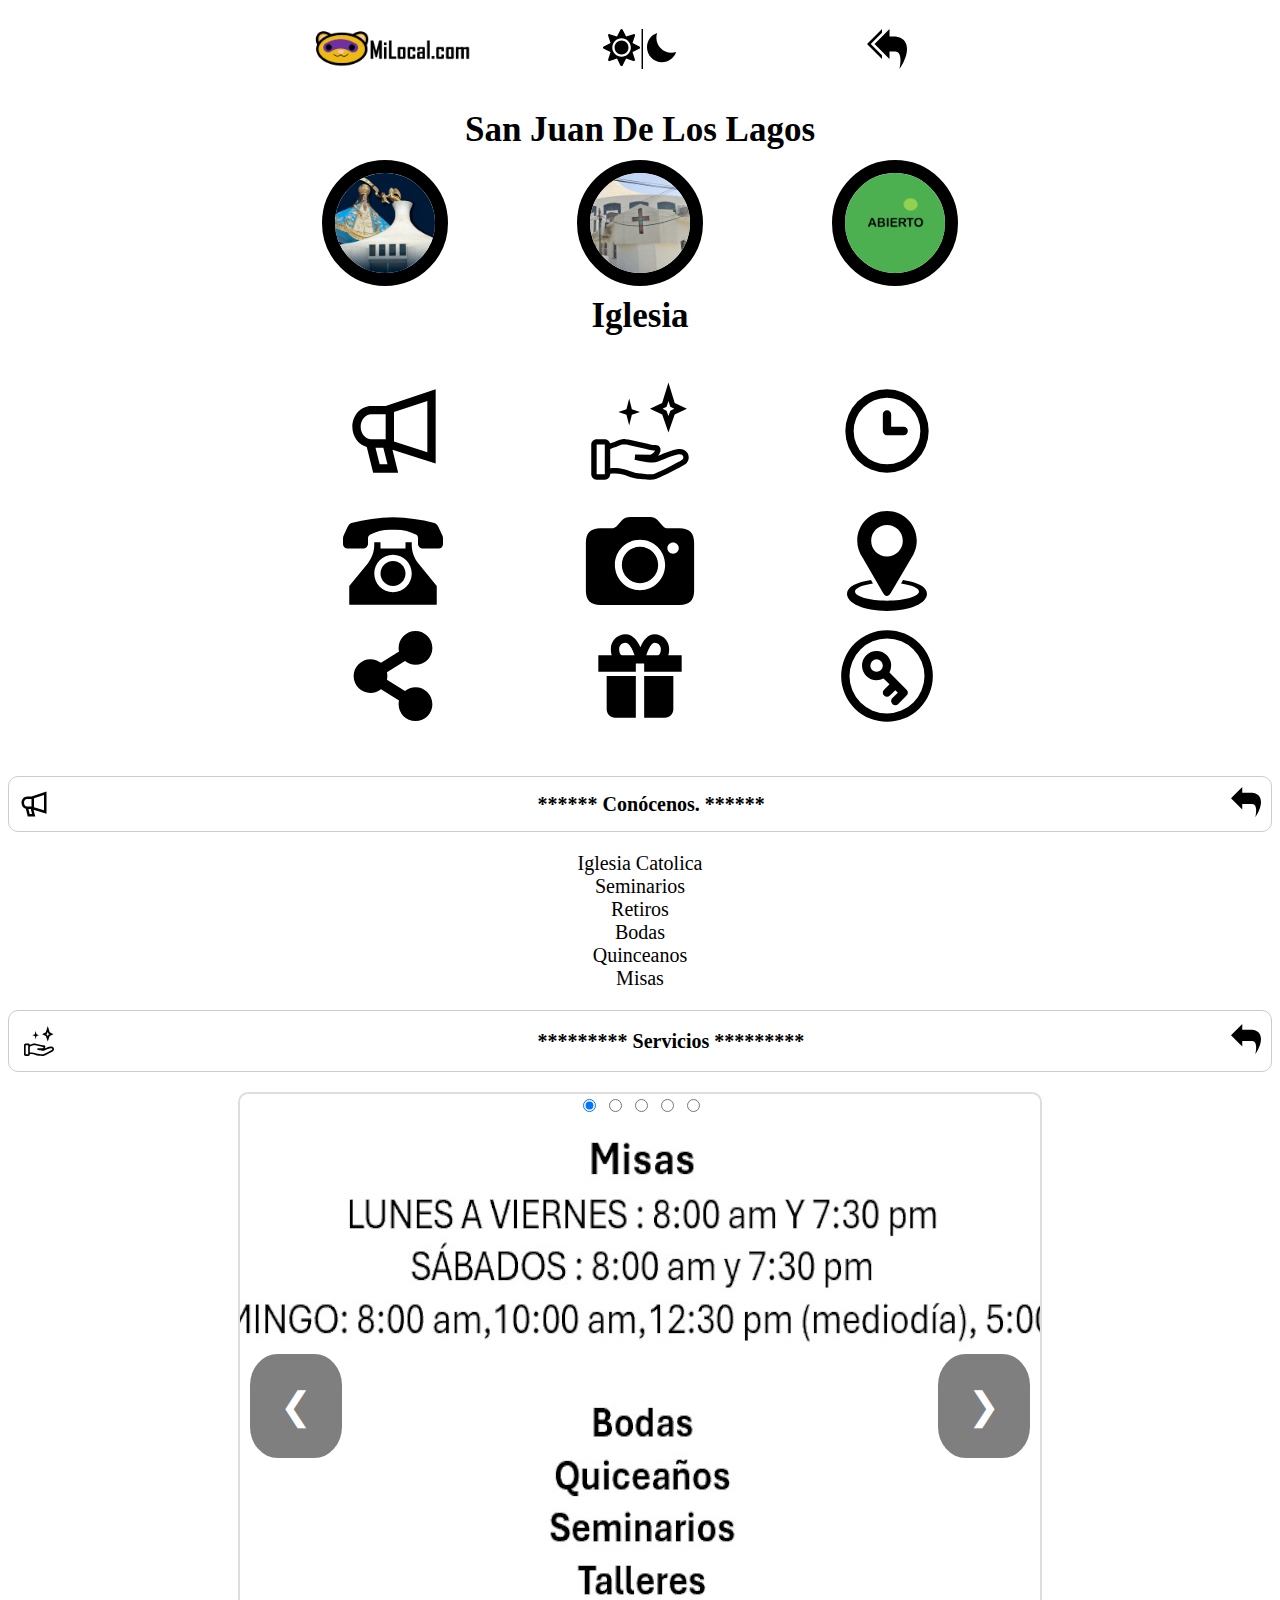
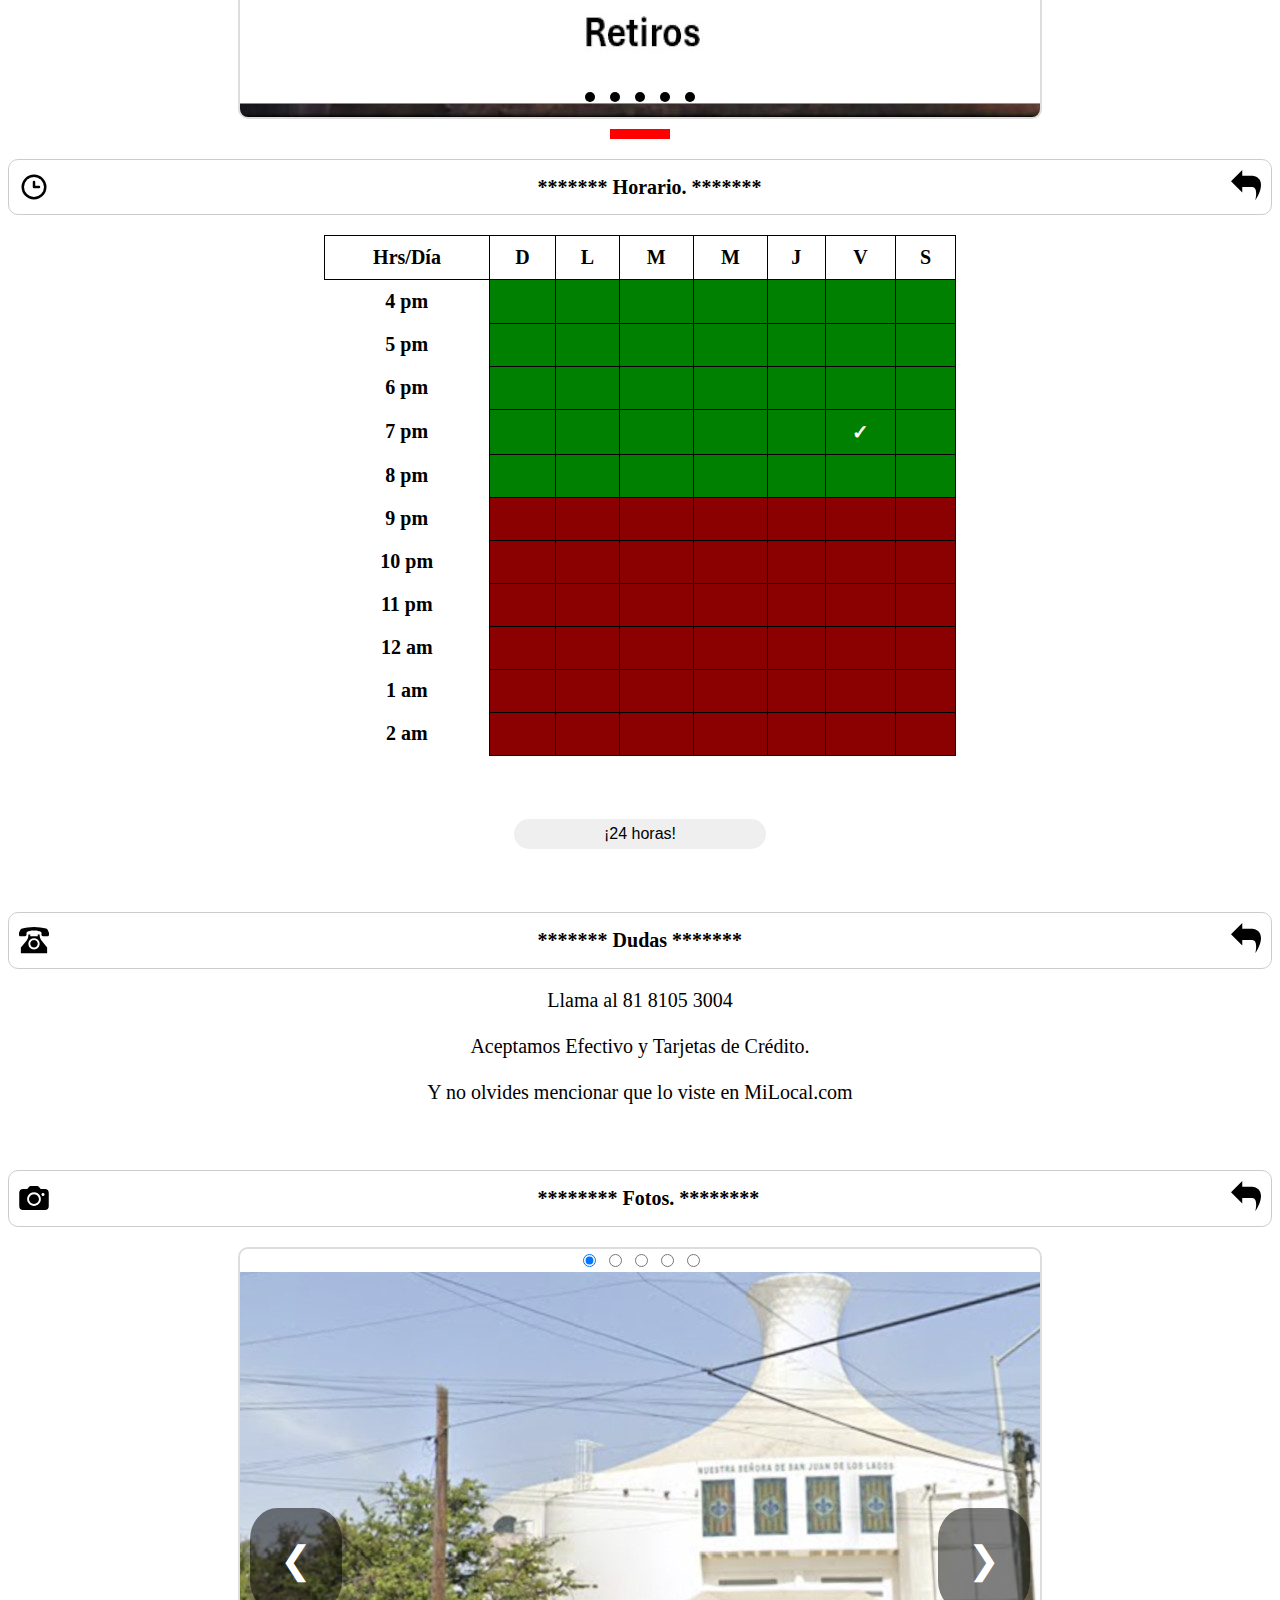
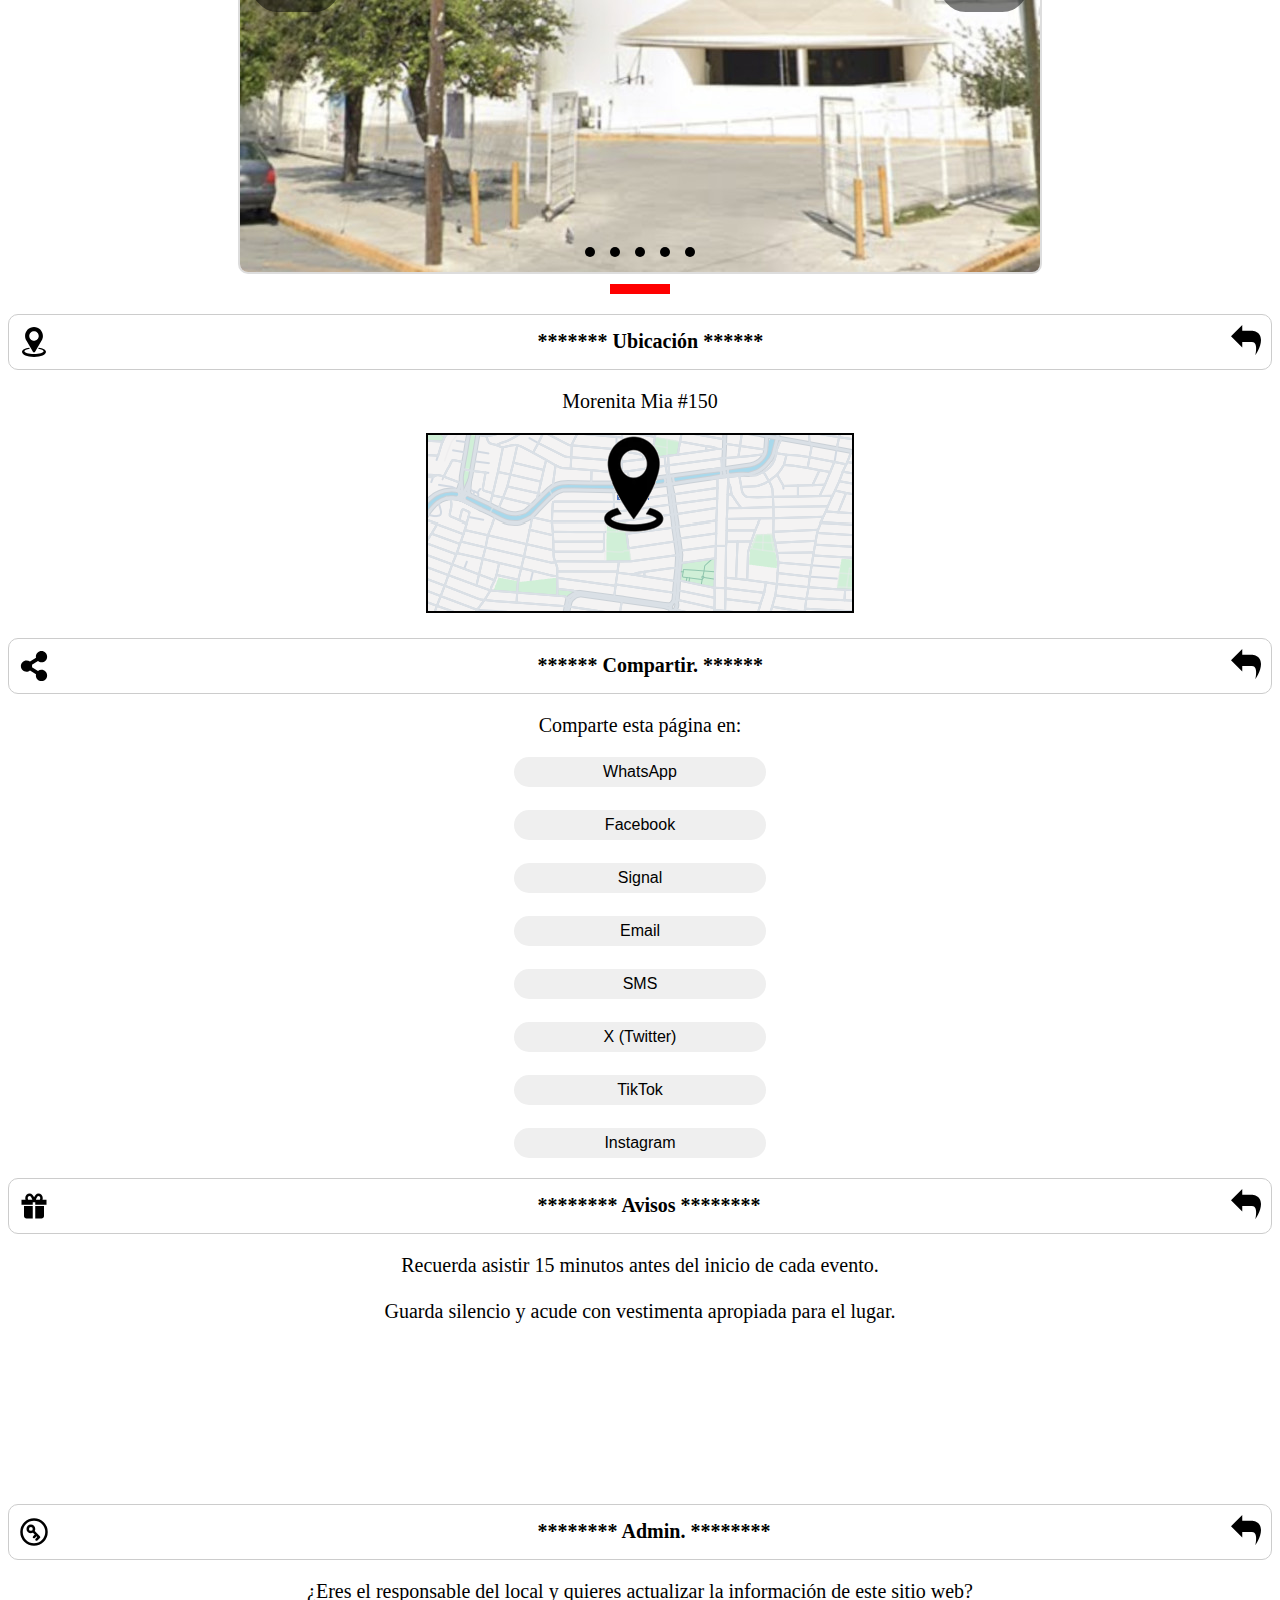
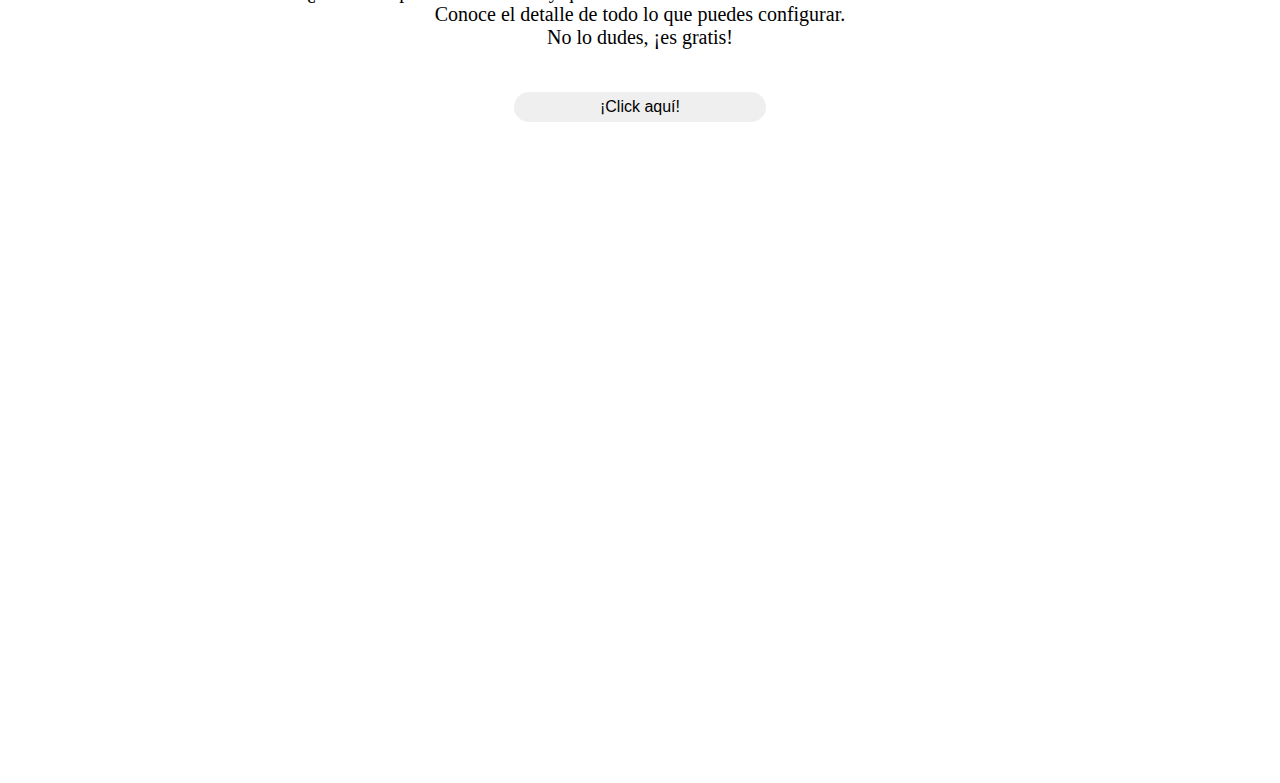
==== commit e32ba42f: "Upload" ====
--- a/MXNLSNLI0000000/index.html
+++ b/MXNLSNLI0000000/index.html
@@ -1,1325 +1,1339 @@
-<!DOCTYPE html>
-<html lang="en">
-<head>
-    <meta charset="UTF-8">
-    <meta name="viewport" content="width=device-width, initial-scale=1.0">
-    <title>MiLocal.com</title>
-    <style>
-        .share-button {
-            width: 200px; /* Ancho consistente */
-            height: 30px;
-            padding: 0px;
-            color: black;
-            border: black;
-            border-radius: 50px;
-            font-size: 16px;
-            cursor: pointer;
-            text-align: center;
-        }        
-        .carouselB {
-            position: relative;
-            width: auto;
-            max-width: 800px;
-            height: auto; /*600px*/
-            overflow: hidden;
-            border: 2px solid #ddd;
-            border-radius: 10px;
-            margin: 0 auto; /* Esto centrará el carrusel horizontalmente */
-            display: block;
-        }     
-        .carouselA {
-            position: relative;
-            width: auto;
-            max-width: 800px;
-            height: auto; /*600px*/
-            overflow: hidden;
-            border: 2px solid #ddd;
-            border-radius: 10px;
-            margin: 0 auto; /* Esto centrará el carrusel horizontalmente */
-            display: block;
-        }   
-        .slides {
-            display: flex;
-            transition: transform 0.5s ease;
-            width: 100%;
-        }  
-        .slide {
-            min-width: 100%;
-            box-sizing: border-box;
-            background: #eee;
-            display: flex;
-            justify-content: center;
-            align-items: center;
-            height: 100%;
-        }
-
-    #slideB1:checked ~ .slides {
-    transform: translateX(-0%);
-    }
-
-    #slideB2:checked ~ .slides {
-        transform: translateX(-100%);
-    }
-
-    #slideB3:checked ~ .slides {
-        transform: translateX(-200%);
-    }
-
-    #slideB4:checked ~ .slides {
-        transform: translateX(-300%);
-    }
-
-    #slideB5:checked ~ .slides {
-        transform: translateX(-400%);
-    }
-
-    #slideA1:checked ~ .slides {
-    transform: translateX(-0%);
-    }
-
-    #slideA2:checked ~ .slides {
-        transform: translateX(-100%);
-    }
-
-    #slideA3:checked ~ .slides {
-        transform: translateX(-200%);
-    }
-
-    #slideA4:checked ~ .slides {
-        transform: translateX(-300%);
-    }
-
-    #slideA5:checked ~ .slides {
-        transform: translateX(-400%);
-    }
-
-    /* Arrows linked to radio button checks */
-    #slideB1:checked ~ .arrow.left[for="slideB5"],
-    #slideB1:checked ~ .arrow.right[for="slideB2"] {
-        display: block;
-    }
-    #slideB2:checked ~ .arrow.left[for="slideB1"],
-    #slideB2:checked ~ .arrow.right[for="slideB3"] {
-        display: block;
-    }
-    #slideB3:checked ~ .arrow.left[for="slideB2"],
-    #slideB3:checked ~ .arrow.right[for="slideB4"] {
-        display: block;
-    }
-    #slideB4:checked ~ .arrow.left[for="slideB3"],
-    #slideB4:checked ~ .arrow.right[for="slideB5"] {
-        display: block;
-    }
-    #slideB5:checked ~ .arrow.left[for="slideB4"],
-    #slideB5:checked ~ .arrow.right[for="slideB1"] {
-        display: block;
-    }       
-
-    /* Arrows linked to radio button checks */
-    #slideA1:checked ~ .arrow.left[for="slideA5"],
-    #slideA1:checked ~ .arrow.right[for="slideA2"] {
-        display: block;
-    }
-    #slideA2:checked ~ .arrow.left[for="slideA1"],
-    #slideA2:checked ~ .arrow.right[for="slideA3"] {
-        display: block;
-    }
-    #slideA3:checked ~ .arrow.left[for="slideA2"],
-    #slideA3:checked ~ .arrow.right[for="slideA4"] {
-        display: block;
-    }
-    #slideA4:checked ~ .arrow.left[for="slideA3"],
-    #slideA4:checked ~ .arrow.right[for="slideA5"] {
-        display: block;
-    }
-    #slideA5:checked ~ .arrow.left[for="slideA4"],
-    #slideA5:checked ~ .arrow.right[for="slideA1"] {
-        display: block;
-    }  
-
-    .arrow {
-        position: absolute;
-        top: 50%;
-        transform: translateY(-50%);
-        background-color: rgba(0, 0, 0, 0.5);
-        color: white;
-        border: none;
-        padding: 30px;
-        cursor: pointer;
-        font-size: 38px;
-        border-radius: 30%;
-        z-index: 10;
-    }
-
-    .left {
-        left: 10px;
-    }
-
-    .right {
-        right: 10px;
-    }    
-    .img-fluid {
-        width: 100%;   /* This makes the image take the full width of the carousel */
-        height: auto;  /* This forces the image to take the full height of the carousel */
-        object-fit: cover; /* This preserves the aspect ratio while covering the entire area */
-        display: block;  /*Removes bottom margin in some browsers */
-    }     
-    .controls {
-        position: absolute;
-        bottom: 10px;
-        width: 100%;
-        text-align: center;
-    }
-
-    .control {
-        display: inline-block;
-        width: 10px;
-        height: 10px;
-        margin: 0 5px;
-        background: #000000;
-        border-radius: 50%;
-        cursor: pointer;
-    }
-    .arrow {
-            display: none;
-        }
-
-        table2 {
-            width: 100%;
-            border-collapse: collapse;
-        }
-        th, td {
-            border: 1px solid black;
-            padding: 10px;
-            text-align: center;
-        }
-        /* Green background for open hours */
-        .open {
-            background-color: green;
-            color: white;
-            border: 1px solid black;
-        }
-        /* Red background for closed hours */
-        .closed {
-            background-color: #8B0000;
-            color: white;
-            border: 1px solid black;
-        }
-
-        table {
-            border-collapse: collapse;
-            width: 50%; /* Set desired width */
-            margin: auto; /* Center the table */
-        }
-        td {
-            border: none; /* No border */
-            text-align: center; /* Center text */
-            font-size: 1em; /* Font size increased */
-            font-weight: bold; /* Make text bold */
-        }
-        /* Container for the grid */
-        .grid-container {
-            display: grid; /* Enables grid layout */
-            grid-template-columns: repeat(5, 1fr); /* Creates 5 equal columns */
-            gap: 10px; /* Space between grid items */
-            padding: 20px; /* Padding around the grid */
-        }
-
-        /* Style for each grid item */
-        .grid-item {
-            overflow: hidden; /* Hides overflow content */
-            border-radius: 10px; /* Rounded corners for items */
-            cursor: pointer; /* Changes cursor to pointer on hover */
-        }
-
-        .grid-container-header {
-            display: grid; /* Enables grid layout */
-            grid-template-columns: repeat(5, 1fr); /* Creates 5 equal columns */
-            gap: 10px; /* Space between grid items */
-            padding: 20px; /* Padding around the grid */
-        }
-
-        /* Style for each grid item */
-        .grid-item-header {
-            overflow: hidden; /* Hides overflow content */
-            border-radius: 10px; /* Rounded corners for items */
-            cursor: pointer; /* Changes cursor to pointer on hover */
-        }
-
-        .grid-containerX {
-            display: grid;
-            grid-template-columns: repeat(5, 1fr); /* 5 columnas */
-            gap: 10px; /* Espacio entre las imágenes */
-        }
-
-        .grid-itemX {
-            display: flex;
-            justify-content: center;
-            align-items: center;
-        }
-
-        .circle-imageX {
-            width: 150px; /* Ajusta el tamaño de la imagen */
-            height: 150px; /* Ajusta el tamaño de la imagen */
-            object-fit: cover; /* Asegura que la imagen se ajuste al círculo sin deformarse */
-            border-radius: 50%; /* Hace que el contenedor de la imagen sea un círculo */
-            border: 13px solid black; /* Añade un borde alrededor de la imagen */
-        }
-
-
-        .grid-item3 {
-            min-height: 200px; /* Sets a minimum height */
-            min-width: 200px;  /* Sets a minimum width */
-            overflow: hidden; /* Hides overflow content */
-            border-radius: 10px; /* Rounded corners for items */
-            cursor: none; /* Changes cursor to pointer on hover */
-            background-color: none; /* Optional: sets a background color to make the empty cell visible */
-            display: flex; /* Enables flexbox to center content */
-            align-items: center; /* Centers content vertically */
-            justify-content: center; /* Centers content horizontally */
-        }
-
-        /* Style for the images within the grid items */
-        .grid-item img {
-            width: 100%; /* Makes image responsive to container size */
-            height: auto; /* Maintains aspect ratio of images */
-            display: block; /* Removes bottom space/gap in images */
-            border-radius: 10px; /* Rounded corners for images */
-        }
-
-        .grid-item-header img {
-            width: none; /* Makes image responsive to container size */
-            height: auto; /* Maintains aspect ratio of images */
-            display: block; /* Removes bottom space/gap in images */
-            border-radius: 10px; /* Rounded corners for images */
-        }
-
-        /* Style for sections at the bottom */
-        .info-section {
-            display: flex; /* Flexbox layout for icons and text */
-            align-items: center; /* Centers items vertically */
-            margin: 20px 0; /* Margin around sections */
-            padding: 10px;
-            border: 1px solid #ccc; /* Border for sections */
-            border-radius: 10px; /* Rounded corners for sections */
-        }
-
-        .info-section2 {
-            text-align: center;
-            font-size: 20px;
-
-        }
-
-        .info-section img {
-            width: 50px; /* Size of the left icon */
-            height: auto;
-            margin-right: 20px; /* Space between icon and text */
-        }
-        .back-to-top {
-            margin-left: auto; /* Pushes back button to the right */
-            cursor: pointer; /* Changes cursor to pointer on hover */
-        }
-
-        .back-to-top img {
-            width: 30px; /* Size of back icon */
-            height: auto;
-        }
-
-        .center-container-header {
-            /*display: flex; */
-            /*justify-content: center; /* Centers items horizontally */
-            align-items: center; /* Centers items vertically */
-            /*flex-direction: column; /* Places items in a column (one below the other) */
-            text-align: center; /* Ensures any inline elements like text will also be centered */
-        }
-        .center-container2 {
-            display: flex; 
-            justify-content: center; /* Centers items horizontally */
-            align-items: center; /* Centers items vertically */
-            /*flex-direction: column; /* Places items in a column (one below the other) */
-            text-align: center; /* Ensures any inline elements like text will also be centered */
-        }
-        .center-text {
-            /*text-align: right;*/
-            position: absolute;
-            left: 42%;
-            font-size: 20px;
-            font-weight: bold;
-            margin: 10px 0; /* Add margin to adjust spacing if needed */
-        }
-        @media (max-width: 600px) {
-            .center-text {
-                left: 27%;
-            }
-        }              
-        .center-container2 img {
-            max-width: 100%; /* La imagen no será más grande que su contenedor */
-            height: auto; /* Mantiene la proporción de la imagen */
-            display: block; /* Evita que la imagen sea tratada como un elemento inline */
-            margin: 0 auto; /* Centra la imagen horizontalmente */
-        }
-        /* Responsive adjustments for mobile screens */
-        @media (max-width: 600px) {
-            .grid-container-body {
-                grid-template-columns: repeat(3, 1fr); /* Adjusts to 3 columns on small screens */
-            }
-            .grid-item-body:nth-child(1),
-            .grid-item-body:nth-child(5),
-            .grid-item-body:nth-child(6),
-            .grid-item-body:nth-child(10),
-            .grid-item-body:nth-child(11),
-            .grid-item-body:nth-child(15),
-            .grid-item-body:nth-child(16),
-            .grid-item-body:nth-child(20),
-            .grid-item-body:nth-child(21),
-            .grid-item-body:nth-child(25) {
-                display: none; /* Hides specified cells on mobile */
-            }
-        }
-        @media (max-width: 600px) {
-            .grid-container-header {
-                grid-template-columns: repeat(3, 1fr); /* Adjusts to 3 columns on small screens */
-            }
-            .grid-item-header:nth-child(1),
-            .grid-item-header:nth-child(5) {
-                display: none; /* Hides specified cells on mobile */
-            }
-        }
-        .grid-container-header img {
-            max-width: 100%;  /*La imagen no será más grande que su contenedor */
-            height: auto; /* Mantiene la proporción de la imagen */
-            display: block; /* Evita que la imagen sea tratada como un elemento inline */
-            margin: 0 auto; /* Centra la imagen horizontalmente */
-        }        
-        .grid-container-balls {
-            display: grid;
-            grid-template-columns: repeat(5, 1fr); /* 5 columnas */
-            gap: 10px; /* Espacio entre las imágenes */
-        }
-
-        .grid-item-balls {
-            display: flex;
-            justify-content: center;
-            align-items: center;
-        }
-
-        .circle-image-balls {
-            width: 140px; /* Ajusta el tamaño de la imagen */
-            height: 140px; /* Ajusta el tamaño de la imagen */
-            object-fit: cover; /* Asegura que la imagen se ajuste al círculo sin deformarse */
-            border-radius: 50%; /* Hace que el contenedor de la imagen sea un círculo */
-            border: 13px solid black; /* Añade un borde alrededor de la imagen */
-        }    
-        @media (max-width: 600px) {
-            .grid-container-balls {
-                grid-template-columns: repeat(3, 1fr); /* Adjusts to 3 columns on small screens */
-            }
-            .grid-item-balls:nth-child(1),
-            .grid-item-balls:nth-child(5) {
-                display: none; /* Hides specified cells on mobile */
-            }
-        }            
-        .text-balls {
-            border: none; text-align: center; font-size: 35px; font-weight: bold; white-space: nowrap;
-        }
-        @media (max-width: 600px) {
-                .text-balls {
-                border: none; text-align: center; font-size: 30px; font-weight: bold; white-space: nowrap;
-            }
-        }
-        @media (max-width: 600px) {
-            .grid-container-bd {
-                grid-template-columns: repeat(3, 1fr); /* Adjusts to 3 columns on small screens */
-            }
-            .grid-item-bd:nth-child(1),
-            .grid-item-bd:nth-child(5),
-            .grid-item-bd:nth-child(6),
-            .grid-item-bd:nth-child(10),
-            .grid-item-bd:nth-child(11),
-            .grid-item-bd:nth-child(15),
-            .grid-item-bd:nth-child(16),
-            .grid-item-bd:nth-child(20),
-            .grid-item-bd:nth-child(21),
-            .grid-item-bd:nth-child(25) {
-                display: none; /* Hides specified cells on mobile */
-            }
-        }        
-        .grid-container-bd {
-            display: grid; /* Enables grid layout */
-            grid-template-columns: repeat(5, 1fr); /* Creates 5 equal columns */
-            gap: 10px; /* Space between grid items */
-            padding: 20px; /* Padding around the grid */
-        }
-        .grid-item-bd {
-            overflow: hidden; /* Hides overflow content */
-            border-radius: 10px; /* Rounded corners for items */
-            cursor: pointer; /* Changes cursor to pointer on hover */
-        }        
-        .grid-item-bd img {
-            width: 100%; /* Makes image responsive to container size */
-            height: auto; /* Maintains aspect ratio of images */
-            display: block; /* Removes bottom space/gap in images */
-            border-radius: 10px; /* Rounded corners for images */
-        }  
-        .center-container-bd {
-            display: flex; 
-            justify-content: center; /* Centers items horizontally */
-            align-items: center; /* Centers items vertically */
-            /*flex-direction: column; /* Places items in a column (one below the other) */
-            text-align: center; /* Ensures any inline elements like text will also be centered */
-        }
-        .center-container-bd img {
-            max-width: 100%; /* La imagen no será más grande que su contenedor */
-            height: auto; /* Mantiene la proporción de la imagen */
-            display: block; /* Evita que la imagen sea tratada como un elemento inline */
-            margin: 0 auto; /* Centra la imagen horizontalmente */
-        }              
-    </style>
-</head>
-<body>
-
-    <!-- ************************************************************** -->
-    <!-- ************************************************************** -->
-    <!-- ************************************************************** -->
-    <div class="grid-container-header" id='top'> 
-        <div class="grid-item-header" onclick="scrollToSection('none')"><img src="../img/pixel_white.png" alt="Image 1"></div>
-        <!-- ************************************************************** -->
-        <!-- COMPANY LOGO -->
-        <div class="center-container-header" onclick="goToParentIndex()"><img id="imagenlogo" src="../img/MiLocal.png" alt="Image 2"></div>
-        <!-- ************************************************************** -->
-        <!-- SUN / MOON -->
-        <div class="center-container-header"> <img id="imagenx" src="../img/pixel_white.png" alt="Image 3"
-            onclick="cambiarEstilo()" class="grid-item" onclick="scrollToSection('none')">
-            <!-- Original SVG Icon -->
-            <svg id="sun" viewBox="0 0 552 552" width="40" height="40" xmlns="http://www.w3.org/2000/svg" onclick="cambiarEstilo()">
-                <path d="m256 160c-52.9 0-96 43.1-96 96s43.1 96 96 96 96-43.1 96-96-43.1-96-96-96zm246.4 80.5-94.7-47.3 33.5-100.4c4.5-13.6-8.4-26.5-21.9-21.9l-100.4 33.5-47.4-94.8c-6.4-12.8-24.6-12.8-31 0l-47.3 94.7-100.5-33.5c-13.6-4.5-26.5 8.4-21.9 21.9l33.5 100.4-94.7 47.4c-12.8 6.4-12.8 24.6 0 31l94.7 47.3-33.5 100.5c-4.5 13.6 8.4 26.5 21.9 21.9l100.4-33.5 47.3 94.7c6.4 12.8 24.6 12.8 31 0l47.3-94.7 100.4 33.5c13.6 4.5 26.5-8.4 21.9-21.9l-33.5-100.4 94.7-47.3c13-6.5 13-24.7.2-31.1zm-155.9 106c-49.9 49.9-131.1 49.9-181 0s-49.9-131.1 0-181 131.1-49.9 181 0 49.9 131.1 0 181z" fill="black"/>
-                <!-- Vertical Line -->
-                <line x1="552" y1="0" x2="552" y2="552" stroke="black" stroke-width="40"/>
-            </svg>
-            <!-- New Moon SVG centered vertically with the sun and moved to the right -->
-            <svg id="moon" height="30" viewBox="0 0 8 8" width="30" xmlns="http://www.w3.org/2000/svg" onclick="cambiarEstilo()" style="vertical-align: middle; margin-left: 0px; position: relative; top: -17px;">
-                <path d="m2.72 0c-1.58.53-2.72 2.02-2.72 3.78 0 2.21 1.79 4 4 4 1.76 0 3.25-1.14 3.78-2.72-.4.13-.83.22-1.28.22-2.21 0-4-1.79-4-4 0-.45.08-.88.22-1.28z" fill="black"/>
-            </svg>
-        </div>
-        <!-- ************************************************************** -->
-        <!-- BACK MAIN -->
-        <div class="center-container-header" onclick="goToParentIndex()"><img src="../img/pixel_white.png" alt="Image 4">
-            <svg id="backmain" height="40" viewBox="0 0 16 16" width="40" xmlns="http://www.w3.org/2000/svg">
-                <g>
-                    <path d="m16 8c0-5-4.9-5-4.9-5h-2.1v-3l-6 6 6 6v-3h2.2c3.5 0 1.8 7 1.8 7s3-4.1 3-8z" fill="black"/>
-                    <path d="m0 6 6 6v-1.5l-4.5-4.5 4.5-4.5v-1.5z" fill="black"/>
-                </g>
-            </svg>        
-        </div>
-        <div class="grid-item-header" onclick="scrollToSection('none')"><img src="../img/pixel_white.png" alt="Image 5"></div>
-    </div>
-
-    <!-- ************************************************************** -->
-    <!-- ************************************************************** -->
-    <!-- ************************************************************** -->    
-    <!-- ************************************************************** -->
-    <!-- MAIN TITLE -->
-    <table style="border-collapse: collapse; width: 50%; margin: auto;">
-        <tr>
-            <td class="text-balls">San Juan De Los Lagos</td> 
-    </table>
-    <!-- THREE BALLS -->
-    <div class="grid-container-balls">
-        <div class="grid-item-balls" onclick="scrollToSection('none')"></div>
-        <div class="grid-item-balls" onclick="scrollToSection('b1')"><img src="img/a1_logo.jpg" alt="Image 2" class="circle-image-balls"></div>
-        <div class="grid-item-balls" onclick="scrollToSection('b2')"><img src="img/a2_category.jpg" alt="Image 3" class="circle-image-balls"></div>
-        <div class="grid-item-balls" onclick="scrollToSection('b3')"><img id="imagenstatus" src="a3_status.png" alt="Image 4" class="circle-image-balls"></div>
-        <div class="grid-item-balls" onclick="scrollToSection('none')"></div>
-    </div>
-    <!-- CATEGORY -->
-    <table>
-        <tr>
-            <td class="text-balls">Iglesia</td> <!-- Centered text -->
-        </tr>
-    </table>
-    <!-- ICONS -->
-<div class="grid-container">
-    <!-- Each grid item contains an image center-container2-->
-    <div class="grid-item" onclick="scrollToSection('none')"></div>
-    <!-- ************************************************************** -->
-    <!-- B1 NEWS -->
-    <div class="grid-item-balls" onclick="scrollToSection('b1')"><img src="../img/pixel_white.png" alt="Image 7">
-        <svg id="b1_news" height="100" viewBox="0 0 48 48" width="100" xmlns="http://www.w3.org/2000/svg">
-            <path d="m0 0h48v48h-48z" fill="none"/>
-            <path d="m13.091 12c-5.021 0-9.091 4.477-9.091 10 0 4.701 2.952 8.633 6.926 9.703l3.074 12.297h12l-2.74-10.961 20.74 6.608v-35.647l-24 8zm4.032 28-2-8h3.754l2 8zm2.877-24v12h-6.909c-2.807 0-5.091-2.692-5.091-6s2.284-6 5.091-6zm20 18.174-16-5.098v-14.193l16-5.333z" fill="black"/>
-        </svg>
-    </div>
-    <!-- ************************************************************** -->
-    <!-- B2 MENU/SERVICES -->
-    <div class="grid-item-balls" onclick="scrollToSection('b2')"><img src="../img/pixel_white.png" alt="Image 8">
-        <svg id="b2_sp2" fill="none" height="130" viewBox="0 0 48 48" width="130" xmlns="http://www.w3.org/2000/svg">
-            <g fill="black">
-                <path clip-rule="evenodd" d="m36.826 13.643-2.326-7.53192-2.326 7.53192-4.4999 2.1428 4.5197 2.1523 2.3062 6.5891 2.3062-6.5891 4.5198-2.1523zm-3 1.4285.674-2.1824.674 2.1824 1.5001.7143-1.4803.7049-.6938 1.9823-.6938-1.9823-1.4802-.7049z" fill-rule="evenodd"/>
-                <path d="m19 16 1-4 1 4 3 1-3 1-1 4-1-4-3-1z"/>
-                <path clip-rule="evenodd" d="m13 39.7493v.2468c0 1.1045-.8954 2-2 2h-3c-1.10457 0-2-.8955-2-2v-10.9954c0-1.1045.89543-2 2-2h3c.946 0 1.7386.6568 1.9467 1.5393 1.3244-.4773 2.8713-1.0454 3.3446-1.2612.402-.1831.8662-.2453 1.2519-.2676.4056-.0234.8264-.0072 1.1946.0213.3714.0287.7085.0716.9519.107.1222.0178.2222.0339.2927.0457.0353.006.0633.0108.0831.0144l.0235.0042.0069.0013.0036.0006.0179.0034 6.6888 1.5005.0418.0134.0114.0035.0461.0141c.0421.0127.106.0314.1884.0542.1651.0458.4025.1075.6855.1692.5749.1254 1.2991.2425 1.9744.2425.6239 0 1.2693.2325 1.6143.8644.2963.5425.2273 1.1382.1164 1.5507-.1381.5134-.4241 1.0537-.7877 1.5127.4907-.1851 1.0271-.4043 1.6029-.6405l.1231-.0506c1.623-.666 3.5475-1.4558 5.245-1.7365 1.9397-.3209 3.3515.3832 3.9915 1.6324.5697 1.1119.4374 2.5713-.42 3.4506-.2152.2207-.5431.4522-.8724.6658-.3516.228-.7847.4857-1.2659.7586-.9638.5467-2.1569 1.1751-3.3548 1.7826-2.372 1.203-4.8584 2.3729-5.6485 2.6622-.9156.3354-1.8991.3671-2.8449.3184-.5152-.0265-1.1137-.086-1.7086-.1452-.4298-.0427-.8576-.0853-1.2507-.115-1.9278-.1461-3.4074-.6166-4.7703-1.05l-.1657-.0527c-1.4076-.4468-2.7171-.8431-4.4521-.913-.3967-.016-1.1888.0131-1.9054.0479zm4.1208-10.6506c.0641-.0292.2341-.0732.5377-.0908.2836-.0164.6072-.006.925.0186.3146.0244.6054.0612.8183.0921.1058.0154.1911.0292.2488.0389.0289.0049.0507.0087.0648.0112l.0022.0004 6.5675 1.4733.0451.0137c.0546.0164.1323.0391.2295.0661.1941.0538.468.1248.7934.1958.5852.1277 1.3692.2624 2.1684.2852-.057.1617-.1535.3526-.2843.5427-.1596.232-.3349.4114-.4788.5141-.4166.2976-.7528.4221-.9569.4751-.1033.0268-.176.0361-.2119.0393l-.0133.0011-.0078.0004-5.362-.0648-.1914 1.9837.1793-.9838-.1783.984.0532.0096.1525.0274c.132.0237.3221.0575.5558.0984.467.0818 1.1085.192 1.806.3056 1.3744.224 3.031.4722 3.9709.5289.6491.0392 1.4051-.16 2.1082-.3948.7337-.2449 1.5625-.584 2.396-.926 1.7173-.7044 3.4659-1.4212 4.9355-1.6642 1.2704-.2102 1.7226.2539 1.8851.5711.2328.4545.1062.9597-.0719 1.1424-.0437.0448-.2012.1716-.5288.3841-.3053.198-.7006.434-1.1643.697-.9261.5252-2.0888 1.138-3.2727 1.7385-2.3915 1.2129-4.772 2.3263-5.4317 2.5679-.5342.1957-1.1944.2433-2.0542.199-.5079-.0261-.9897-.0751-1.515-.1286-.4246-.0432-.8777-.0892-1.3961-.1285-1.6918-.1282-2.978-.5368-4.3563-.9747l-.1256-.0399c-1.4276-.4532-2.9552-.9238-4.9768-1.0052-.4551-.0183-1.2653.0098-1.9859.0439v-7.1009c1.4055-.503 3.4871-1.2584 4.1208-1.5473zm2.7954-.9099.1833-.9831c.0002.0001 0 0-.1833.9831zm-8.9162.8119h-3v10.9954h3z" fill-rule="evenodd"/>
-            </g>
-        </svg>  
-    </div>
-    <!-- ************************************************************** -->
-    <!-- B3 HORARIO -->
-    <div class="grid-item-balls" onclick="scrollToSection('b3')">
-        <svg id="b3_horario" viewBox="0 0 24 24" width="100" height="100" xmlns="http://www.w3.org/2000/svg">
-            <path d="m0 0h24v24h-24z" fill="black" opacity="0" transform="matrix(-1 0 0 -1 24 24)"/>
-            <g>
-                <path d="m12 2a10 10 0 1 0 10 10 10 10 0 0 0 -10-10zm0 18a8 8 0 1 1 8-8 8 8 0 0 1 -8 8z" fill="black"/>
-                <path d="m16 11h-3v-3a1 1 0 0 0 -2 0v4a1 1 0 0 0 1 1h4a1 1 0 0 0 0-2z" fill="black"/>
-            </g>
-        </svg>
-    </div>
-    <div class="grid-item" onclick="scrollToSection('none')"></div>
-    <div class="grid-item" onclick="scrollToSection('none')"></div>
-    <!-- ************************************************************** -->
-    <!-- C1 CONTACTO -->
-    <div class="grid-item-balls" onclick="scrollToSection('c1')">
-        <svg id="c1_contacto" height="100" viewBox="0 0 16 16" width="100" xmlns="http://www.w3.org/2000/svg"><g fill="black"><path d="m15.88 3.86-.61-1.31c-.155-.326-.443-.568-.792-.658-1.938-.528-4.161-.851-6.453-.891-2.342.041-4.565.363-6.687.934-.165.048-.453.29-.605.609l-.613 1.317c-.075.152-.119.331-.12.52v.87c-.001.012-.001.026-.001.041 0 .392.318.71.71.71.011 0 .022 0 .033-.001h2.518c.412-.01.742-.346.742-.76 0-.018-.001-.035-.002-.053v-.838c0-.004 0-.008 0-.012 0-.229.119-.43.298-.546.947-.508 2.069-.806 3.26-.806.156 0 .31.005.464.015.122-.011.288-.017.456-.017 1.178 0 2.287.291 3.261.805.143.099.262.3.262.529v.013.859c-.001.015-.002.033-.002.05 0 .413.33.75.741.76h2.521c.009 0 .02.001.031.001.392 0 .71-.318.71-.71 0-.014 0-.029-.001-.043v-.868c-.001-.189-.045-.368-.123-.527z"/><path d="m12 8.3c-.624-.797-1.001-1.815-1.001-2.92 0-.028 0-.056.001-.084v-.296h-1v1h-4v-1h-1v.33c0 .024.001.052.001.08 0 1.105-.377 2.122-1.009 2.93l-2.992 3.66v3h14v-3zm-4 4.7c-1.657 0-3-1.343-3-3s1.343-3 3-3 3 1.343 3 3-1.343 3-3 3z"/><path d="m10 10c0 1.105-.895 2-2 2s-2-.895-2-2 .895-2 2-2 2 .895 2 2z"/></g></svg>
-    </div>
-    <!-- ************************************************************** -->
-    <!-- C2 FOTOS -->
-    <div class="grid-item-balls" onclick="scrollToSection('c2')">
-        <svg id="c2_fotos" height="110" viewBox="0 0 56 56" width="110" xmlns="http://www.w3.org/2000/svg">
-            <path d="m7.8086 50.3477h40.3828c4.8749 0 7.3594-2.4375 7.3594-7.2657v-24.539c0-4.8281-2.4845-7.2422-7.3594-7.2422h-5.4845c-1.828 0-2.3905-.375-3.4452-1.5469l-1.8984-2.1094c-1.1484-1.289-2.3437-1.9922-4.7813-1.9922h-9.3281c-2.4141 0-3.6094.7032-4.7812 1.9922l-1.8985 2.1094c-1.0312 1.1484-1.6171 1.5469-3.4453 1.5469h-5.3203c-4.875 0-7.3594 2.4141-7.3594 7.2422v24.539c0 4.8282 2.4844 7.2657 7.3594 7.2657zm20.1797-7.5c-7.0781 0-12.7734-5.6954-12.7734-12.8204s5.6953-12.8202 12.7734-12.8202c7.125 0 12.7969 5.6952 12.7969 12.8202s-5.6954 12.8204-12.7969 12.8204zm16.8517-18.5391c-1.594 0-2.9064-1.2891-2.9064-2.8828 0-1.6172 1.3124-2.9063 2.9064-2.9063 1.5936 0 2.906 1.2891 2.906 2.9063 0 1.5937-1.3124 2.8828-2.906 2.8828zm-16.8517 14.9766c5.1094 0 9.2578-4.125 9.2578-9.2579 0-5.1328-4.1484-9.2578-9.2578-9.2578s-9.2344 4.125-9.2344 9.2578c0 5.1329 4.1485 9.2579 9.2344 9.2579z"/>
-        </svg>
-    </div>
-    <!-- ************************************************************** -->
-    <!-- C3 UBICACION -->    
-    <div class="grid-item-balls" onclick="scrollToSection('c3')">
-        <svg id="c3_ubicacion" height="100" width="100" xmlns="http://www.w3.org/2000/svg">
-            <g fill="black">
-                <path d="m50.001303 0c-16.352602 0-29.751303 13.360422-29.751303 29.666303 0 6.317865 2.017532 12.188967 5.432936 17.016175l20.687753 35.762188c2.897215 3.784891 4.823674 3.06608 7.232659-.199393l22.817296-38.830854c.460965-.83384.822139-1.721773 1.137489-2.628431 1.408365-3.43986 2.191867-7.192337 2.191867-11.119685 0-16.305881-13.396104-29.666303-29.748697-29.666303zm0 13.900901c8.805396 0 15.80796 6.985154 15.80797 15.765402 0 8.780247-7.002574 15.762814-15.80797 15.762814-8.805405 0-15.810576-6.982567-15.810576-15.762814 0-8.780248 7.005171-15.765402 15.810576-15.765402z" stroke-width="3.62116"/>
-                <path d="m68.912802 48.907851-.04824.126174c.01569-.03832.02717-.07672.04267-.115041.0015-.0039.004-.0072.0056-.01113z"/>
-                <path d="m34.005859 69.056641c-14.125859 1.996545-24.005859 6.771562-24.005859 13.800781 0 9.46774 16.508399 17.142578 40 17.142578s40-7.674838 40-17.142578c0-7.028964-9.878869-11.804111-24.003906-13.800781-.651648 1.111256-1.305308 2.220821-1.957032 3.332031 10.64597 1.477058 17.960938 4.581453 17.960938 8.183594 0 5.04946-14.326887 9.142578-32 9.142578s-32-4.093118-32-9.142578c-.001289-3.589575 7.266228-6.691267 17.945312-8.173828-.645552-1.114537-1.294505-2.226873-1.939453-3.341797z"/>
-            </g>
-        </svg>
-    </div>
-    <div class="grid-item" onclick="scrollToSection('none')"></div>
-    <div class="grid-item" onclick="scrollToSection('none')"></div>
-    <!-- ************************************************************** -->
-    <!-- D1 SHARE -->     
-    <div class="grid-item-balls" onclick="scrollToSection('d1')">
-        <svg id="d1_share" height="90" width="90" viewBox="0 0 448 512" xmlns="http://www.w3.org/2000/svg"><path d="m352 320c-22.608 0-43.387 7.819-59.79 20.895l-102.486-64.054a96.551 96.551 0 0 0 0-41.683l102.486-64.054c16.403 13.077 37.182 20.896 59.79 20.896 53.019 0 96-42.981 96-96s-42.981-96-96-96-96 42.981-96 96c0 7.158.79 14.13 2.276 20.841l-102.486 64.054c-16.403-13.076-37.182-20.895-59.79-20.895-53.019 0-96 42.981-96 96s42.981 96 96 96c22.608 0 43.387-7.819 59.79-20.895l102.486 64.054a96.301 96.301 0 0 0 -2.276 20.841c0 53.019 42.981 96 96 96s96-42.981 96-96-42.981-96-96-96z" filler="black"/></svg>
-    </div>
-    <!-- ************************************************************** -->
-    <!-- D2 PROMO -->     
-    <div class="center-container-bd" onclick="scrollToSection('d2')">
-        <svg id="d2_promo" xmlns="http://www.w3.org/2000/svg" width="100" height="100" viewBox="0 0 24 24">
-            <path d="M5 12H4v8c0 1.104.896 2 2 2h5V12H6 5zM18 12h-5v10h5c1.104 0 2-.896 2-2v-8h-1H18zM18.791 7C18.922 6.589 19 6.096 19 5.5 19 3.57 17.43 2 15.5 2c-1.622 0-2.705 1.482-3.404 3.085C11.407 3.57 10.269 2 8.5 2 6.57 2 5 3.57 5 5.5 5 6.096 5.079 6.589 5.209 7H2v4h9V9h1 1v.091V11h9V7H18.791zM7 5.5C7 4.673 7.673 4 8.5 4c.888 0 1.714 1.525 2.198 3H8C7.626 7 7 7 7 5.5zM15.5 4C16.327 4 17 4.673 17 5.5 17 7 16.374 7 16 7h-2.477C14.033 5.424 14.774 4 15.5 4z"/>
-        </svg>
-    </div>
-    <!-- ************************************************************** -->
-    <!-- D3 ADMIN -->       
-    <div class="center-container-bd" onclick="scrollToSection('d3')">
-        <svg id="d3_admin" height="100" viewBox="0 0 48 48" width="100" xmlns="http://www.w3.org/2000/svg">
-            <path d="m0 0h48v48h-48z" fill="none"/>
-            <path d="m24 2a22 22 0 1 0 22 22 21.9 21.9 0 0 0 -22-22zm0 40a18 18 0 1 1 18-18 18.1 18.1 0 0 1 -18 18z"/>
-            <path d="m25.2 22.3a7.3 7.3 0 0 0 .8-3.3 7 7 0 1 0 -7 7 7.3 7.3 0 0 0 3.3-.8l2.9 2.8-2.6 2.6a1.9 1.9 0 0 0 0 2.8 1.9 1.9 0 0 0 2.8 0l2.6-2.6 1.2 1.2-2.6 2.6a1.9 1.9 0 0 0 0 2.8 1.9 1.9 0 0 0 2.8 0l4-4a1.9 1.9 0 0 0 0-2.8zm-9.2-3.3a3 3 0 1 1 3 3 2.9 2.9 0 0 1 -3-3z"/>
-        </svg>
-    </div>
-    <div class="grid-item" onclick="scrollToSection('none')"></div>
-    <div class="grid-item-bd" onclick="scrollToSection('none')"></div>
-    <div class="grid-item-bd" onclick="scrollToSection('none')"></div>
-    <div class="grid-item-bd" onclick="scrollToSection('none')"></div>
-    <div class="grid-item-bd" onclick="scrollToSection('none')"></div>
-    <div class="grid-item-bd" onclick="scrollToSection('none')"></div>
-</div>
-
-<!-- Sections at the bottom -->
-<div id='sections'>
-    <!-- Example section -->
-    <script type='text/javascript'>
-      function scrollToTop() {
-          window.scrollTo({ top:0, behavior:'smooth' });
-      }
-      function scrollToSection(sectionId) {
-          const section = document.getElementById(sectionId);
-          if (section) {
-              section.scrollIntoView({ behavior: 'smooth' });
-          }
-      }
-   </script>
-
-   <!-- ************************************************************** -->
-   <!-- B1 NEWS SECTION -->
-   <div id='b1' class='info-section'>
-       <svg id="b1_news2" height="30" viewBox="0 0 48 48" width="30" xmlns="http://www.w3.org/2000/svg">
-        <path d="m0 0h48v48h-48z" fill="none"/>
-        <path d="m13.091 12c-5.021 0-9.091 4.477-9.091 10 0 4.701 2.952 8.633 6.926 9.703l3.074 12.297h12l-2.74-10.961 20.74 6.608v-35.647l-24 8zm4.032 28-2-8h3.754l2 8zm2.877-24v12h-6.909c-2.807 0-5.091-2.692-5.091-6s2.284-6 5.091-6zm20 18.174-16-5.098v-14.193l16-5.333z" fill="black"/>
-       </svg>
-       <p class='center-text'>****** Conócenos. ******</p>
-       <span class='back-to-top' onclick='scrollToTop()'>
-           <svg id="z_backtop1" height="30" viewBox="0 0 16 16" width="30" xmlns="http://www.w3.org/2000/svg">
-            <path d="m16 8c0-5-4.9-5-4.9-5h-5.1v-3l-6 6 6 6v-3h5.2c3.5 0 1.8 7 1.8 7s3-4.1 3-8z" fill="black"/>
-           </svg>
-       </span>
-   </div> 
-   <div id='b1_2' class='info-section2'>
-    <p>Iglesia Catolica<br>
-        Seminarios<br> 
-        Retiros<br> 
-        Bodas<br>
-        Quinceanos<br>
-        Misas
-    </p> 
-   </div> 
-   <!-- ************************************************************** -->
-   <!-- B2 MENU/SERVICIOS SECTION       -->
-   <div id='b2' class='info-section'>
-    <svg id="b2_sp" fill="none" height="40" viewBox="0 0 48 48" width="40" xmlns="http://www.w3.org/2000/svg">
-        <g fill="black">
-            <path clip-rule="evenodd" d="m36.826 13.643-2.326-7.53192-2.326 7.53192-4.4999 2.1428 4.5197 2.1523 2.3062 6.5891 2.3062-6.5891 4.5198-2.1523zm-3 1.4285.674-2.1824.674 2.1824 1.5001.7143-1.4803.7049-.6938 1.9823-.6938-1.9823-1.4802-.7049z" fill-rule="evenodd"/>
-            <path d="m19 16 1-4 1 4 3 1-3 1-1 4-1-4-3-1z"/>
-            <path clip-rule="evenodd" d="m13 39.7493v.2468c0 1.1045-.8954 2-2 2h-3c-1.10457 0-2-.8955-2-2v-10.9954c0-1.1045.89543-2 2-2h3c.946 0 1.7386.6568 1.9467 1.5393 1.3244-.4773 2.8713-1.0454 3.3446-1.2612.402-.1831.8662-.2453 1.2519-.2676.4056-.0234.8264-.0072 1.1946.0213.3714.0287.7085.0716.9519.107.1222.0178.2222.0339.2927.0457.0353.006.0633.0108.0831.0144l.0235.0042.0069.0013.0036.0006.0179.0034 6.6888 1.5005.0418.0134.0114.0035.0461.0141c.0421.0127.106.0314.1884.0542.1651.0458.4025.1075.6855.1692.5749.1254 1.2991.2425 1.9744.2425.6239 0 1.2693.2325 1.6143.8644.2963.5425.2273 1.1382.1164 1.5507-.1381.5134-.4241 1.0537-.7877 1.5127.4907-.1851 1.0271-.4043 1.6029-.6405l.1231-.0506c1.623-.666 3.5475-1.4558 5.245-1.7365 1.9397-.3209 3.3515.3832 3.9915 1.6324.5697 1.1119.4374 2.5713-.42 3.4506-.2152.2207-.5431.4522-.8724.6658-.3516.228-.7847.4857-1.2659.7586-.9638.5467-2.1569 1.1751-3.3548 1.7826-2.372 1.203-4.8584 2.3729-5.6485 2.6622-.9156.3354-1.8991.3671-2.8449.3184-.5152-.0265-1.1137-.086-1.7086-.1452-.4298-.0427-.8576-.0853-1.2507-.115-1.9278-.1461-3.4074-.6166-4.7703-1.05l-.1657-.0527c-1.4076-.4468-2.7171-.8431-4.4521-.913-.3967-.016-1.1888.0131-1.9054.0479zm4.1208-10.6506c.0641-.0292.2341-.0732.5377-.0908.2836-.0164.6072-.006.925.0186.3146.0244.6054.0612.8183.0921.1058.0154.1911.0292.2488.0389.0289.0049.0507.0087.0648.0112l.0022.0004 6.5675 1.4733.0451.0137c.0546.0164.1323.0391.2295.0661.1941.0538.468.1248.7934.1958.5852.1277 1.3692.2624 2.1684.2852-.057.1617-.1535.3526-.2843.5427-.1596.232-.3349.4114-.4788.5141-.4166.2976-.7528.4221-.9569.4751-.1033.0268-.176.0361-.2119.0393l-.0133.0011-.0078.0004-5.362-.0648-.1914 1.9837.1793-.9838-.1783.984.0532.0096.1525.0274c.132.0237.3221.0575.5558.0984.467.0818 1.1085.192 1.806.3056 1.3744.224 3.031.4722 3.9709.5289.6491.0392 1.4051-.16 2.1082-.3948.7337-.2449 1.5625-.584 2.396-.926 1.7173-.7044 3.4659-1.4212 4.9355-1.6642 1.2704-.2102 1.7226.2539 1.8851.5711.2328.4545.1062.9597-.0719 1.1424-.0437.0448-.2012.1716-.5288.3841-.3053.198-.7006.434-1.1643.697-.9261.5252-2.0888 1.138-3.2727 1.7385-2.3915 1.2129-4.772 2.3263-5.4317 2.5679-.5342.1957-1.1944.2433-2.0542.199-.5079-.0261-.9897-.0751-1.515-.1286-.4246-.0432-.8777-.0892-1.3961-.1285-1.6918-.1282-2.978-.5368-4.3563-.9747l-.1256-.0399c-1.4276-.4532-2.9552-.9238-4.9768-1.0052-.4551-.0183-1.2653.0098-1.9859.0439v-7.1009c1.4055-.503 3.4871-1.2584 4.1208-1.5473zm2.7954-.9099.1833-.9831c.0002.0001 0 0-.1833.9831zm-8.9162.8119h-3v10.9954h3z" fill-rule="evenodd"/>
-        </g>
-    </svg>  
-    <p class='center-text'>********* Servicios *********</p> 
-    <span class='back-to-top' onclick='scrollToTop()'>
-        <svg id="z_backtop2" height="30" viewBox="0 0 16 16" width="30" xmlns="http://www.w3.org/2000/svg">
-            <path d="m16 8c0-5-4.9-5-4.9-5h-5.1v-3l-6 6 6 6v-3h5.2c3.5 0 1.8 7 1.8 7s3-4.1 3-8z" fill="black"/>
-        </svg>
-    </span> 
-    </div>
-    <div id='b2_2' class='info-section2'>
-        <div class="carouselB" id="Menu">
-            <input type="radio" name="carouselB" id="slideB1" checked>
-            <input type="radio" name="carouselB" id="slideB2">
-            <input type="radio" name="carouselB" id="slideB3">
-            <input type="radio" name="carouselB" id="slideB4">
-            <input type="radio" name="carouselB" id="slideB5">
-            
-            <div class="slides">
-                <div class="slide" id="s1b">
-                    <img class="img-fluid" src="img/SP_1.jpg" alt="">
-                </div>
-                <div class="slide" id="s2b">
-                    <img class="img-fluid" src="img/SP_2.jpg" alt="">
-                </div>
-                <div class="slide" id="s3b">
-                    <img class="img-fluid" src="img/SP_3.jpg" alt="">
-                </div>
-                <div class="slide" id="s4b">
-                    <img class="img-fluid" src="img/SP_4.jpg" alt="">
-                </div>
-                <div class="slide" id="s5b">
-                    <img class="img-fluid" src="img/SP_5.jpg" alt="">
-                </div>
-            </div>
-        <!-- Left and Right Arrows -->
-        <label for="slideB5" class="arrow left">&#10094;</label>
-        <label for="slideB2" class="arrow right" for="slide2">&#10095;</label>
-    
-        <label for="slideB1" class="arrow left">&#10094;</label>
-        <label for="slideB3" class="arrow right">&#10095;</label>
-    
-        <label for="slideB2" class="arrow left">&#10094;</label>
-        <label for="slideB4" class="arrow right">&#10095;</label>
-    
-        <label for="slideB3" class="arrow left">&#10094;</label>
-        <label for="slideB5" class="arrow right">&#10095;</label>
-    
-        <label for="slideB4" class="arrow left">&#10094;</label>
-        <label for="slideB1" class="arrow right">&#10095;</label>
-            <div class="controls">
-                <label for="slideB1" class="control"></label>
-                <label for="slideB2" class="control"></label>
-                <label for="slideB3" class="control"></label>
-                <label for="slideB4" class="control"></label>
-                <label for="slideB5" class="control"></label>
-            </div>
-        </div>
-            <hr class="w3-round" style="width:50px;border:5px solid red" ></hr>
-          </div>
-       </div>    
-    <!-- ************************************************************** -->
-   <!-- B3 HORARIO -->
-   <div id='b3' class='info-section'>
-    <svg id="b3_horario2" viewBox="0 0 24 24" width="30" height="30" xmlns="http://www.w3.org/2000/svg">
-        <path d="m0 0h24v24h-24z" fill="black" opacity="0" transform="matrix(-1 0 0 -1 24 24)"/>
-        <g>
-            <path d="m12 2a10 10 0 1 0 10 10 10 10 0 0 0 -10-10zm0 18a8 8 0 1 1 8-8 8 8 0 0 1 -8 8z" fill="black"/>
-            <path d="m16 11h-3v-3a1 1 0 0 0 -2 0v4a1 1 0 0 0 1 1h4a1 1 0 0 0 0-2z" fill="black"/>
-        </g>
-    </svg>
-    <p class='center-text'>******* Horario. *******</p> 
-    <span class='back-to-top' onclick='scrollToTop()'>
-        <svg id="z_backtop3" height="30" viewBox="0 0 16 16" width="30" xmlns="http://www.w3.org/2000/svg">
-            <path d="m16 8c0-5-4.9-5-4.9-5h-5.1v-3l-6 6 6 6v-3h5.2c3.5 0 1.8 7 1.8 7s3-4.1 3-8z" fill="black"/>
-        </svg>
-    </span> 
-    </div> 
-    <div id='b3_2' class='info-section2'>
-        <table class="table2 table-striped table-bordered">
-            <thead class="thead-dark">
-                <tr>
-                    <th scope="col">Hrs/Día</th>
-                    <th scope="col">D</th>
-                    <th scope="col">L</th>
-                    <th scope="col">M</th>
-                    <th scope="col">M</th>
-                    <th scope="col">J</th>
-                    <th scope="col">V</th>
-                    <th scope="col">S</th>
-                </tr>
-            </thead>
-            <tbody id="horarios-table-body">
-            </tbody>
-        </table>
-        <p><br></p>
-        <div id='b3_3' class='info-section2'>
-            <button id="toggleButton" class="share-button" style="width: 20%;" onclick="toggleRango()">¡24 horas!</button>
-            <p><br></p>
-        </div>
-          
-   <!-- ************************************************************** -->
-   <!-- C1 CONTACTO -->
-   <div id='c1' class='info-section'>
-    <svg id="c1_contacto2" height="30" viewBox="0 0 16 16" width="30" xmlns="http://www.w3.org/2000/svg"><g fill="black"><path d="m15.88 3.86-.61-1.31c-.155-.326-.443-.568-.792-.658-1.938-.528-4.161-.851-6.453-.891-2.342.041-4.565.363-6.687.934-.165.048-.453.29-.605.609l-.613 1.317c-.075.152-.119.331-.12.52v.87c-.001.012-.001.026-.001.041 0 .392.318.71.71.71.011 0 .022 0 .033-.001h2.518c.412-.01.742-.346.742-.76 0-.018-.001-.035-.002-.053v-.838c0-.004 0-.008 0-.012 0-.229.119-.43.298-.546.947-.508 2.069-.806 3.26-.806.156 0 .31.005.464.015.122-.011.288-.017.456-.017 1.178 0 2.287.291 3.261.805.143.099.262.3.262.529v.013.859c-.001.015-.002.033-.002.05 0 .413.33.75.741.76h2.521c.009 0 .02.001.031.001.392 0 .71-.318.71-.71 0-.014 0-.029-.001-.043v-.868c-.001-.189-.045-.368-.123-.527z"/><path d="m12 8.3c-.624-.797-1.001-1.815-1.001-2.92 0-.028 0-.056.001-.084v-.296h-1v1h-4v-1h-1v.33c0 .024.001.052.001.08 0 1.105-.377 2.122-1.009 2.93l-2.992 3.66v3h14v-3zm-4 4.7c-1.657 0-3-1.343-3-3s1.343-3 3-3 3 1.343 3 3-1.343 3-3 3z"/><path d="m10 10c0 1.105-.895 2-2 2s-2-.895-2-2 .895-2 2-2 2 .895 2 2z"/></g></svg>
-    <p class='center-text'>******* Dudas *******</p> 
-    <span class='back-to-top' onclick='scrollToTop()'>
-        <svg id="z_backtop4" height="30" viewBox="0 0 16 16" width="30" xmlns="http://www.w3.org/2000/svg">
-            <path d="m16 8c0-5-4.9-5-4.9-5h-5.1v-3l-6 6 6 6v-3h5.2c3.5 0 1.8 7 1.8 7s3-4.1 3-8z" fill="black"/>
-        </svg>
-    </span> 
-    </div>
-    <div id='c1_2' class='info-section2'>
-        <p>Llama al  81 8105 3004<br><br>
-            Aceptamos Efectivo y Tarjetas de Crédito.<br><br>
-            Y no olvides mencionar que lo viste en MiLocal.com<br><br><br>
-        </p> 
-       </div> 
-   <!-- ************************************************************** -->
-   <!-- C2 FOTOS -->
-   <div id='c2' class='info-section'>
-    <svg id="c2_fotos2" height="30" viewBox="0 0 56 56" width="30" xmlns="http://www.w3.org/2000/svg">
-        <path d="m7.8086 50.3477h40.3828c4.8749 0 7.3594-2.4375 7.3594-7.2657v-24.539c0-4.8281-2.4845-7.2422-7.3594-7.2422h-5.4845c-1.828 0-2.3905-.375-3.4452-1.5469l-1.8984-2.1094c-1.1484-1.289-2.3437-1.9922-4.7813-1.9922h-9.3281c-2.4141 0-3.6094.7032-4.7812 1.9922l-1.8985 2.1094c-1.0312 1.1484-1.6171 1.5469-3.4453 1.5469h-5.3203c-4.875 0-7.3594 2.4141-7.3594 7.2422v24.539c0 4.8282 2.4844 7.2657 7.3594 7.2657zm20.1797-7.5c-7.0781 0-12.7734-5.6954-12.7734-12.8204s5.6953-12.8202 12.7734-12.8202c7.125 0 12.7969 5.6952 12.7969 12.8202s-5.6954 12.8204-12.7969 12.8204zm16.8517-18.5391c-1.594 0-2.9064-1.2891-2.9064-2.8828 0-1.6172 1.3124-2.9063 2.9064-2.9063 1.5936 0 2.906 1.2891 2.906 2.9063 0 1.5937-1.3124 2.8828-2.906 2.8828zm-16.8517 14.9766c5.1094 0 9.2578-4.125 9.2578-9.2579 0-5.1328-4.1484-9.2578-9.2578-9.2578s-9.2344 4.125-9.2344 9.2578c0 5.1329 4.1485 9.2579 9.2344 9.2579z"/>
-    </svg>
-    <p class='center-text'>******** Fotos. ********</p> 
-    <span class='back-to-top' onclick='scrollToTop()'>
-        <svg id="z_backtop5" height="30" viewBox="0 0 16 16" width="30" xmlns="http://www.w3.org/2000/svg">
-            <path d="m16 8c0-5-4.9-5-4.9-5h-5.1v-3l-6 6 6 6v-3h5.2c3.5 0 1.8 7 1.8 7s3-4.1 3-8z" fill="black"/>
-        </svg>
-    </span> 
-    </div>
-    <div id='c2_2' class='info-section2'>
-        <div class="carouselA" id="Menu">
-            <input type="radio" name="carouselA" id="slideA1" checked>
-            <input type="radio" name="carouselA" id="slideA2">
-            <input type="radio" name="carouselA" id="slideA3">
-            <input type="radio" name="carouselA" id="slideA4">
-            <input type="radio" name="carouselA" id="slideA5">
-            
-            <div class="slides">
-                <div class="slide" id="s1b">
-                    <img class="img-fluid" src="img/Foto_1.jpg" alt="">
-                </div>
-                <div class="slide" id="s2b">
-                    <img class="img-fluid" src="img/Foto_2.jpg" alt="">
-                </div>
-                <div class="slide" id="s3b">
-                    <img class="img-fluid" src="img/Foto_3.jpg" alt="">
-                </div>
-                <div class="slide" id="s4b">
-                    <img class="img-fluid" src="img/Foto_4.jpg" alt="">
-                </div>
-                <div class="slide" id="s5b">
-                    <img class="img-fluid" src="img/Foto_5.jpg" alt="">
-                </div>
-            </div>
-        <!-- Left and Right Arrows -->
-        <label for="slideA5" class="arrow left">&#10094;</label>
-        <label for="slideA2" class="arrow right" for="slide2">&#10095;</label>
-    
-        <label for="slideA1" class="arrow left">&#10094;</label>
-        <label for="slideA3" class="arrow right">&#10095;</label>
-    
-        <label for="slideA2" class="arrow left">&#10094;</label>
-        <label for="slideA4" class="arrow right">&#10095;</label>
-    
-        <label for="slideA3" class="arrow left">&#10094;</label>
-        <label for="slideA5" class="arrow right">&#10095;</label>
-    
-        <label for="slideA4" class="arrow left">&#10094;</label>
-        <label for="slideA1" class="arrow right">&#10095;</label>
-            <div class="controls">
-                <label for="slideA1" class="control"></label>
-                <label for="slideA2" class="control"></label>
-                <label for="slideA3" class="control"></label>
-                <label for="slideA4" class="control"></label>
-                <label for="slideA5" class="control"></label>
-            </div>
-        </div>
-            <hr class="w3-round" style="width:50px;border:5px solid red" ></hr>
-          </div>
-       </div>        
-   <!-- ************************************************************** -->
-   <!-- C3 UBICACION -->
-   <div id='c3' class='info-section'>
-    <svg id="c3_ubicacion2" height="30" width="30" viewBox="0 0 100 100" xmlns="http://www.w3.org/2000/svg">
-        <g fill="black">
-            <path d="m50.001303 0c-16.352602 0-29.751303 13.360422-29.751303 29.666303 0 6.317865 2.017532 12.188967 5.432936 17.016175l20.687753 35.762188c2.897215 3.784891 4.823674 3.06608 7.232659-.199393l22.817296-38.830854c.460965-.83384.822139-1.721773 1.137489-2.628431 1.408365-3.43986 2.191867-7.192337 2.191867-11.119685 0-16.305881-13.396104-29.666303-29.748697-29.666303zm0 13.900901c8.805396 0 15.80796 6.985154 15.80797 15.765402 0 8.780247-7.002574 15.762814-15.80797 15.762814-8.805405 0-15.810576-6.982567-15.810576-15.762814 0-8.780248 7.005171-15.765402 15.810576-15.765402z" stroke-width="3.62116"/>
-            <path d="m68.912802 48.907851-.04824.126174c.01569-.03832.02717-.07672.04267-.115041.0015-.0039.004-.0072.0056-.01113z"/>
-            <path d="m34.005859 69.056641c-14.125859 1.996545-24.005859 6.771562-24.005859 13.800781 0 9.46774 16.508399 17.142578 40 17.142578s40-7.674838 40-17.142578c0-7.028964-9.878869-11.804111-24.003906-13.800781-.651648 1.111256-1.305308 2.220821-1.957032 3.332031 10.64597 1.477058 17.960938 4.581453 17.960938 8.183594 0 5.04946-14.326887 9.142578-32 9.142578s-32-4.093118-32-9.142578c-.001289-3.589575 7.266228-6.691267 17.945312-8.173828-.645552-1.114537-1.294505-2.226873-1.939453-3.341797z"/>
-        </g>
-    </svg>
-    <p class='center-text'>******* Ubicación ******</p> 
-    <span class='back-to-top' onclick='scrollToTop()'>
-        <svg id="z_backtop6" height="30" viewBox="0 0 16 16" width="30" xmlns="http://www.w3.org/2000/svg">
-            <path d="m16 8c0-5-4.9-5-4.9-5h-5.1v-3l-6 6 6 6v-3h5.2c3.5 0 1.8 7 1.8 7s3-4.1 3-8z" fill="black"/>
-        </svg>
-    </span> 
-    </div>
-    <div id='c3_2' class='info-section2'>
-        <p>Morenita Mia #150<br></p> 
-        <a href="https://www.google.com/maps/place/Location_Lat_Lon" target="_blank">
-            <img src='../img/Location_Image.png' alt='Icon' style="border: 2px solid black;"/>
-        </a>
-    </div>
-   <!-- ************************************************************** -->
-   <!-- D1 SHARE -->
-   <div id='d1' class='info-section'>
-    <svg id="d1_share2" height="30" width="30" viewBox="0 0 448 512" xmlns="http://www.w3.org/2000/svg"><path d="m352 320c-22.608 0-43.387 7.819-59.79 20.895l-102.486-64.054a96.551 96.551 0 0 0 0-41.683l102.486-64.054c16.403 13.077 37.182 20.896 59.79 20.896 53.019 0 96-42.981 96-96s-42.981-96-96-96-96 42.981-96 96c0 7.158.79 14.13 2.276 20.841l-102.486 64.054c-16.403-13.076-37.182-20.895-59.79-20.895-53.019 0-96 42.981-96 96s42.981 96 96 96c22.608 0 43.387-7.819 59.79-20.895l102.486 64.054a96.301 96.301 0 0 0 -2.276 20.841c0 53.019 42.981 96 96 96s96-42.981 96-96-42.981-96-96-96z" filler="black"/></svg>
-    <p class='center-text'>****** Compartir. ******</p> 
-    <span class='back-to-top' onclick='scrollToTop()'>
-        <svg id="z_backtop7" height="30" viewBox="0 0 16 16" width="30" xmlns="http://www.w3.org/2000/svg">
-            <path d="m16 8c0-5-4.9-5-4.9-5h-5.1v-3l-6 6 6 6v-3h5.2c3.5 0 1.8 7 1.8 7s3-4.1 3-8z" fill="black"/>
-        </svg>
-    </span> 
-    </div>
-    <div id='c1_2' class='info-section2'>
-        <p>Comparte esta página en:</p>
-    
-        <a href="https://api.whatsapp.com/send?text=Visita%20esta%20página:%20https://tupaginaweb.com" 
-           target="_blank" style="text-decoration: none;">
-            <button class="share-button" style="width: 20%;">WhatsApp</button>
-        </a>
-        <br><br>
-    
-        <a href="https://www.facebook.com/sharer/sharer.php?u=https://tupaginaweb.com" 
-           target="_blank" style="text-decoration: none;">
-            <button class="share-button" style="width: 20%;">Facebook</button>
-        </a>
-        <br><br>
-    
-        <a href="https://signal.me/#p/+123456789" 
-        target="_blank" style="text-decoration: none;">
-         <button class="share-button" style="width: 20%;">Signal</button>
-        </a>
-        <br><br>
-
-        <a href="mailto:?subject=Echa%20un%20vistazo%20a%20esta%20página&body=Visita%20esta%20página:%20https://tupaginaweb.com" 
-           target="_blank" style="text-decoration: none;">
-            <button class="share-button" style="width: 20%;">Email</button>
-        </a>
-        <br><br>
-    
-        <a href="sms:?&body=Visita%20esta%20página:%20https://tupaginaweb.com" 
-           target="_blank" style="text-decoration: none;">
-            <button class="share-button" style="width: 20%;">SMS</button>
-        </a>
-        <br><br>
-    
-        <a href="https://twitter.com/intent/tweet?url=https://tupaginaweb.com&text=Echa%20un%20vistazo%20a%20esta%20página!" 
-           target="_blank" style="text-decoration: none;">
-            <button class="share-button" style="width: 20%;">X (Twitter)</button>
-        </a>
-        <br><br>
-    
-        <a href="https://www.tiktok.com/share?url=https://tupaginaweb.com" 
-           target="_blank" style="text-decoration: none;">
-            <button class="share-button" style="width: 20%;">TikTok</button>
-        </a>
-        <br><br>
-    
-        <a href="https://www.instagram.com" 
-           target="_blank" style="text-decoration: none;">
-            <button class="share-button" style="width: 20%;">Instagram</button>
-        </a>
-    </div>
-    
-   <!-- ************************************************************** -->
-   <!-- D2 PROMO -->
-   <div id='d2' class='info-section'>
-    <svg id="d2_promo2" xmlns="http://www.w3.org/2000/svg" width="30" height="30" viewBox="0 0 24 24">
-        <path d="M5 12H4v8c0 1.104.896 2 2 2h5V12H6 5zM18 12h-5v10h5c1.104 0 2-.896 2-2v-8h-1H18zM18.791 7C18.922 6.589 19 6.096 19 5.5 19 3.57 17.43 2 15.5 2c-1.622 0-2.705 1.482-3.404 3.085C11.407 3.57 10.269 2 8.5 2 6.57 2 5 3.57 5 5.5 5 6.096 5.079 6.589 5.209 7H2v4h9V9h1 1v.091V11h9V7H18.791zM7 5.5C7 4.673 7.673 4 8.5 4c.888 0 1.714 1.525 2.198 3H8C7.626 7 7 7 7 5.5zM15.5 4C16.327 4 17 4.673 17 5.5 17 7 16.374 7 16 7h-2.477C14.033 5.424 14.774 4 15.5 4z"/>
-    </svg>
-    <p class='center-text'>******** Avisos ********</p> 
-    <span class='back-to-top' onclick='scrollToTop()'>
-        <svg id="z_backtop8" height="30" viewBox="0 0 16 16" width="30" xmlns="http://www.w3.org/2000/svg">
-            <path d="m16 8c0-5-4.9-5-4.9-5h-5.1v-3l-6 6 6 6v-3h5.2c3.5 0 1.8 7 1.8 7s3-4.1 3-8z" fill="black"/>
-        </svg>
-    </span> 
-    </div>
-    <div id='d2_2' class='info-section2'>
-        <p>¿Cumples años? trae tu credencial de elector y pregunta por la promición vigente.<br><br>
-            Y no olvides mencionar que lo viste en MiLocal.com<br><br><br><br><br><br><br><br></p> 
-    </div>
-   <!-- ************************************************************** -->
-   <!-- D3 ADMIN -->
-   <div id='d3' class='info-section'>
-    <svg id="d3_admin2" height="30" viewBox="0 0 48 48" width="30" xmlns="http://www.w3.org/2000/svg">
-        <path d="m0 0h48v48h-48z" fill="none"/>
-        <path d="m24 2a22 22 0 1 0 22 22 21.9 21.9 0 0 0 -22-22zm0 40a18 18 0 1 1 18-18 18.1 18.1 0 0 1 -18 18z"/>
-        <path d="m25.2 22.3a7.3 7.3 0 0 0 .8-3.3 7 7 0 1 0 -7 7 7.3 7.3 0 0 0 3.3-.8l2.9 2.8-2.6 2.6a1.9 1.9 0 0 0 0 2.8 1.9 1.9 0 0 0 2.8 0l2.6-2.6 1.2 1.2-2.6 2.6a1.9 1.9 0 0 0 0 2.8 1.9 1.9 0 0 0 2.8 0l4-4a1.9 1.9 0 0 0 0-2.8zm-9.2-3.3a3 3 0 1 1 3 3 2.9 2.9 0 0 1 -3-3z"/>
-    </svg>
-    <p class='center-text'>******** Admin. ********</p> 
-    <span class='back-to-top' onclick='scrollToTop()'>
-        <svg id="z_backtop9" height="30" viewBox="0 0 16 16" width="30" xmlns="http://www.w3.org/2000/svg">
-            <path d="m16 8c0-5-4.9-5-4.9-5h-5.1v-3l-6 6 6 6v-3h5.2c3.5 0 1.8 7 1.8 7s3-4.1 3-8z" fill="black"/>
-        </svg>
-    </span> 
-    </div>
-    <div id='d3_2' class='info-section2'>
-        <p>¿Eres el responsable del local y quieres actualizar la información de este sitio web?<br>Conoce el detalle de todo lo que puedes configurar.<br>
-            No lo dudes, ¡es gratis!<br><br></p> 
-       </div> 
-       <div id='d3_3' class='info-section2'>
-        <a href="https://www.google.com" 
-        target="_blank" style="text-decoration: none;">
-         <button class="share-button" style="width: 20%;">¡Click aquí!</button>
-        </a>
-        <p><br><br><br><br><br><br><br><br><br><br><br><br><br><br><br><br><br><br><br><br><br><br><br><br><br><br><br></p>
-       </div> 
-</body>
-    <!-- Include JavaScript -->
-    <script>
-        // Objeto que representa los horarios, con horas de 0 a 23 (columna) y días de la semana como filas (números 0-6).
-        const horarios = {
-            0: [false, false, false, false, false, false, false], // 00:00 - 00:59
-            1: [false, false, false, false, false, false, false], // 01:00 - 01:59
-            2: [false, false, false, false, false, false, false], // 02:00 - 02:59
-            3: [false, false, false, false, false, false, false], // 03:00 - 03:59
-            4: [false, false, false, false, false, false, false], // 04:00 - 04:59
-            5: [false, false, false, false, false, false, false], // 05:00 - 05:59
-            6: [false, false, false, false, false, false, false], // 06:00 - 06:59
-            7: [false, false, false, false, false, false, false], // 07:00 - 07:59
-            8: [true, true, true, true, true, true, true], // 08:00 - 08:59
-            9: [true, true, true, true, true, true, true], // 09:00 - 09:59
-            10: [true, true, true, true, true, true, true], // 10:00 - 10:59
-            11: [true, true, true, true, true, true, true], // 11:00 - 11:59
-            12: [true, true, true, true, true, true, true], // 12:00 - 12:59
-            13: [true, true, true, true, true, true, true], // 13:00 - 13:59
-            14: [true, true, true, true, true, true, true], // 14:00 - 14:59
-            15: [true, true, true, true, true, true, true], // 15:00 - 15:59
-            16: [true, true, true, true, true, true, true], // 16:00 - 16:59
-            17: [true, true, true, true, true, true, true], // 17:00 - 17:59
-            18: [true, true, true, true, true, true, true], // 18:00 - 18:59
-            19: [true, true, true, true, true, true, true], // 19:00 - 19:59
-            20: [true, true, true, true, true, true, true], // 20:00 - 20:59
-            21: [false, false, false, false, false, false, false], // 21:00 - 21:59
-            22: [false, false, false, false, false, false, false], // 22:00 - 22:59
-            23: [false, false, false, false, false, false, false]  // 23:00 - 23:59
-        }
-
-        function obtenerEstadoNegocio() {
-            // Obtiene la fecha y hora actual
-            const fechaActual = new Date();
-            const diaActual = fechaActual.getDay(); // Número del día (0 es domingo, 1 es lunes, etc.)
-            const horaActual = fechaActual.getHours(); // Hora actual (0-23)
-            
-            // Verifica si está abierto o cerrado
-            const estaAbierto = horarios[horaActual][diaActual];
-            
-            // Devuelve la imagen según el estado
-            return estaAbierto ? "a3_status.png" : "a3_status_2.png";
-        }
-        // Selecciona la imagen y cambia el src según el horario
-        function actualizarImagen() {
-            const imagenstatus = document.getElementById('imagenstatus');
-            const nuevaImagen = obtenerEstadoNegocio(); // Devuelve "abierto.png" o "cerrado.png"
-            imagenstatus.src = `../${nuevaImagen}`; // Cambia la fuente de la imagen
-        }
-
-        // Llama a la función cuando se carga la página
-        window.onload = actualizarImagen;
-
-
-
-// Obtenemos el tbody de la tabla donde insertaremos las filas
-const tbody = document.getElementById('horarios-table-body');
-
-// Etiquetas para los días de la semana
-const diasSemana = ["Domingo", "Lunes", "Martes", "Miércoles", "Jueves", "Viernes", "Sábado"];
-const horasDia = ["12 am", "1 am", "2 am", "3 am", "4 am", "5 am", "6 am", "7 am", "8 am", "9 am", "10 am", "11 am", "12 pm", "1 pm", "2 pm", "3 pm", "4 pm", "5 pm", "6 pm", "7 pm", "8 pm", "9 pm", "10 pm", "11 pm"];
-
-// Obtenemos la hora y el día actuales
-const fechaActual = new Date();
-const horaActual = fechaActual.getHours();
-const diaActual = fechaActual.getDay();  // 0 es Domingo, 1 es Lunes, etc.
-
-// Definimos el rango de horas: 3 horas antes y 7 horas después de la hora actual
-const horasInicio = (horaActual - 3 + 24) % 24;  // Aseguramos que no sea negativo
-const horasFin = (horaActual + 7) % 24;
-
-// Variable para manejar si está en modo 24 horas o en el rango original
-let mostrando24Horas = false;
-
-// Función para generar un rango circular de horas (considerando el ciclo de 24 horas)
-function generarRangoHoras(inicio, fin) {
-    const horasRango = [];
-    for (let i = inicio; i !== fin; i = (i + 1) % 24) {
-        horasRango.push(i);
-    }
-    horasRango.push(fin);  // Añadimos la última hora
-    return horasRango;
-}
-
-// Función para generar la tabla
-function generarTabla(horasRango) {
-    // Limpiamos el contenido anterior de la tabla
-    tbody.innerHTML = '';
-
-    // Recorremos las horas en el rango calculado para generar las filas de la tabla
-    for (let i = 0; i < horasRango.length; i++) {
-        const hora = horasRango[i];
-
-        // Creamos una nueva fila para cada hora
-        const fila = document.createElement('tr');
-
-        // Creamos la celda de la hora
-        const horaCelda = document.createElement('td');
-        horaCelda.textContent = horasDia[hora]; // Ponemos la hora en formato 12h (am/pm)
-        fila.appendChild(horaCelda); // Añadimos la celda de la hora a la fila
-
-        // Recorremos los días de la semana (0 a 6, es decir, Domingo a Sábado)
-        for (let dia = 0; dia < 7; dia++) {
-            const celdaDia = document.createElement('td');
-
-            // Verificamos si está abierto o cerrado (esto depende de tu lógica en el arreglo horarios)
-            if (horarios[hora][dia]) {
-                celdaDia.classList.add('open');  // Si está abierto, clase 'open'
-            } else {
-                celdaDia.classList.add('closed'); // Si está cerrado, clase 'closed'
-            }
-
-            // Verificamos si es la hora y día actuales para añadir la palomita blanca
-            if (hora === horaActual && dia === diaActual) {
-                const icono = document.createElement('span');
-                icono.innerHTML = '&#10003;';  // Carácter HTML para palomita (✔)
-                icono.style.color = 'white';  // Cambiamos el color de la palomita a blanco
-                celdaDia.appendChild(icono);  // Añadimos el ícono a la celda correspondiente
-            }
-
-            // Añadimos la celda del día a la fila
-            fila.appendChild(celdaDia);
-        }
-
-        // Añadimos la fila completa al tbody
-        tbody.appendChild(fila);
-    }
-}
-
-// Obtenemos el rango de horas original (3 horas antes y 7 horas después)
-const horasRango = generarRangoHoras(horasInicio, horasFin);
-
-// Generamos la tabla inicial con el rango original
-generarTabla(horasRango);
-
-// Función para alternar entre el rango original y 24 horas
-function toggleRango() {
-    const toggleButton = document.getElementById('toggleButton');
-
-    if (mostrando24Horas) {
-        // Si estamos mostrando 24 horas, volvemos al rango original
-        const horasRangoOriginal = generarRangoHoras(horasInicio, horasFin);
-        generarTabla(horasRangoOriginal);
-        toggleButton.textContent = "¡24 horas!";
-        mostrando24Horas = false;
-        scrollToSection('b3')
-    } else {
-        // Si estamos en el rango original, cambiamos a mostrar 24 horas
-        const horasRangoCompleto = generarRangoHoras(0, 23);  // Mostrar de 0 a 23 horas
-        generarTabla(horasRangoCompleto);
-        toggleButton.textContent = "Regresar";
-        mostrando24Horas = true;
-        scrollToSection('b3')
-    }
-}
-
-
-
-
-
-
-
-
-
-
-        let estiloCambiado = false;
-        const imagenx = document.getElementById('imagenx');
-        const imagenlogo = document.getElementById('imagenlogo');
-        const backmain = document.getElementById('backmain');
-        const paths = document.querySelectorAll('#backmain path');
-        const b1_news = document.getElementById('b1_news');
-        const paths2 = document.querySelectorAll('#b1_news path');
-        const paths3 = document.querySelectorAll('#b1_news2 path');
-        const b2_sp = document.getElementById('b2_sp');
-        const b2_sp2 = document.getElementById('b2_sp2');
-        const paths4 = document.querySelectorAll('#b3_horario path');
-        const paths5 = document.querySelectorAll('#b3_horario2 path');
-        const c1_contacto = document.getElementById('c1_contacto');
-        const c1_contacto2 = document.getElementById('c1_contacto2');
-        const paths6 = document.querySelectorAll('#c1_contacto path');
-        const paths7 = document.querySelectorAll('#c1_contacto2 path');
-        const c2_fotos = document.getElementById('c2_fotos');
-        const c2_fotos2 = document.getElementById('c2_fotos2');
-        const paths8 = document.querySelectorAll('#c3_ubicacion path');
-        const paths9 = document.querySelectorAll('#c3_ubicacion2 path');
-        const d1_share = document.getElementById('d1_share');
-        const d1_share2 = document.getElementById('d1_share2');
-        const d2_promo = document.getElementById('d2_promo');
-        const d2_promo2 = document.getElementById('d2_promo2');
-        const d3_admin = document.getElementById('d3_admin');
-        //const d3_admin2 = document.getElementById('d3_admin2');
-        const paths10 = document.querySelectorAll('#d3_admin path');
-        const paths11 = document.querySelectorAll('#d3_admin2 path');
-        const z_backtop1 = document.getElementById('z_backtop1');
-        const z_backtop2 = document.getElementById('z_backtop2');
-        const z_backtop3 = document.getElementById('z_backtop3');
-        const z_backtop4 = document.getElementById('z_backtop4');
-        const z_backtop5 = document.getElementById('z_backtop5');
-        const z_backtop6 = document.getElementById('z_backtop6');
-        const z_backtop7 = document.getElementById('z_backtop7');
-        const z_backtop8 = document.getElementById('z_backtop8');
-        const z_backtop9 = document.getElementById('z_backtop9');
-        // Selecciona todas las imágenes con la clase 'circle-imageX'
-        var images = document.querySelectorAll('.circle-image-balls');
-
-        function goToParentIndex() {
-        // Navegar un nivel hacia arriba y abrir index.html
-        window.location.href = "../index.html";
-        }
-
-        function cambiarEstilo() {
-            if (estiloCambiado) {
-                // Recorre todas las imágenes seleccionadas
-                images.forEach(function(image) {
-                    image.style.borderColor = 'black'; // Cambia a negro                    
-                })                
-                document.body.style.backgroundColor = "white";
-                document.body.style.color = "black";
-                imagenx.src = "../img/pixel_white.png"; // Cambia esto por la ruta de tu imagen del sol
-                imagenx.alt = "Sol";
-                imagenlogo.src = "../img/MiLocal.png"; // Cambia esto por la ruta de tu imagen del sol
-                imagenlogo.alt = "Sol";
-                document.getElementById('sun').querySelector('path').setAttribute('fill', 'black');      // Sun
-                document.getElementById('moon').querySelector('path').setAttribute('fill', 'black');     // Moon
-                document.getElementById('sun').querySelector('line').setAttribute('stroke', 'black');    // Line
-                document.getElementById('backmain').querySelector('path').setAttribute('fill', 'black'); // Backmain Arrow
-                paths[1].setAttribute('fill', 'black');                                                  // Backmain Rayita
-                paths2[1].setAttribute('fill', 'black');                                                 // B1_News
-                paths3[1].setAttribute('fill', 'black');                                                 // B1_News2
-                document.getElementById('b2_sp').querySelector('path').setAttribute('fill', 'black');    // B2_SP
-                document.getElementById('b2_sp2').querySelector('path').setAttribute('fill', 'black');    // B2_SP2
-                paths4[0].setAttribute('fill', 'black'); // B3
-                paths4[1].setAttribute('fill', 'black'); // B3
-                paths4[2].setAttribute('fill', 'black'); // B3
-                paths5[0].setAttribute('fill', 'black'); // B3 2
-                paths5[1].setAttribute('fill', 'black'); // B3 2
-                paths5[2].setAttribute('fill', 'black'); // B3 2
-                document.getElementById('c1_contacto').querySelector('path').setAttribute('fill', 'black');
-                document.getElementById('c1_contacto2').querySelector('path').setAttribute('fill', 'black');
-                paths6[0].setAttribute('fill', 'black'); // C1
-                paths6[1].setAttribute('fill', 'black'); // C1
-                paths6[2].setAttribute('fill', 'black'); // C1
-                paths7[0].setAttribute('fill', 'black'); // C1 2
-                paths7[1].setAttribute('fill', 'black'); // C1 2
-                paths7[2].setAttribute('fill', 'black'); // C1 2
-                document.getElementById('c2_fotos').querySelector('path').setAttribute('fill', 'black');
-                document.getElementById('c2_fotos2').querySelector('path').setAttribute('fill', 'black');
-                document.getElementById('c1_contacto').querySelector('path').setAttribute('fill', 'black');
-                paths8[0].setAttribute('fill', 'black'); // C3
-                paths8[1].setAttribute('fill', 'black'); // C3
-                paths8[2].setAttribute('fill', 'black'); // C3
-                paths9[0].setAttribute('fill', 'black'); // C3 2
-                paths9[1].setAttribute('fill', 'black'); // C3 2
-                paths9[2].setAttribute('fill', 'black'); // C3 2
-                document.getElementById('d1_share').querySelector('path').setAttribute('fill', 'black'); // D1
-                document.getElementById('d1_share2').querySelector('path').setAttribute('fill', 'black'); // D1 2
-                document.getElementById('d2_promo').querySelector('path').setAttribute('fill', 'black'); // D2
-                document.getElementById('d2_promo2').querySelector('path').setAttribute('fill', 'black'); // D2 2   
-                //document.getElementById('d3_admin').querySelector('path').setAttribute('fill', 'black'); // D3
-                //document.getElementById('d3_admin2').querySelector('path').setAttribute('fill', 'black'); // D3 2  
-                paths10[1].setAttribute('fill', 'black'); // D3 
-                paths10[2].setAttribute('fill', 'black'); // D3           
-                paths11[1].setAttribute('fill', 'black'); // D3 2
-                paths11[2].setAttribute('fill', 'black'); // D3 2                                    
-                document.getElementById('z_backtop1').querySelector('path').setAttribute('fill', 'black');
-                document.getElementById('z_backtop2').querySelector('path').setAttribute('fill', 'black');
-                document.getElementById('z_backtop3').querySelector('path').setAttribute('fill', 'black');
-                document.getElementById('z_backtop4').querySelector('path').setAttribute('fill', 'black');
-                document.getElementById('z_backtop5').querySelector('path').setAttribute('fill', 'black');
-                document.getElementById('z_backtop6').querySelector('path').setAttribute('fill', 'black');
-                document.getElementById('z_backtop7').querySelector('path').setAttribute('fill', 'black');
-                document.getElementById('z_backtop8').querySelector('path').setAttribute('fill', 'black');
-                document.getElementById('z_backtop9').querySelector('path').setAttribute('fill', 'black');
-            } else {
-                // Recorre todas las imágenes seleccionadas
-                images.forEach(function(image) {
-                    image.style.borderColor = 'white'; // Cambia a negro                    
-                })                 
-                document.body.style.backgroundColor = "black";
-                document.body.style.color = "white";    
-                imagenx.src = "../img/pixel_black.png"; // Cambia esto por la ruta de tu imagen de la luna
-                imagenx.alt = "Luna";
-                imagenlogo.src = "../img/MiLocalblack.png"; // Cambia esto por la ruta de tu imagen del sol
-                imagenlogo.alt = "Luna";
-                document.getElementById('sun').querySelector('path').setAttribute('fill', 'white');      // Sun
-                document.getElementById('moon').querySelector('path').setAttribute('fill', 'white');     // Moon
-                document.getElementById('sun').querySelector('line').setAttribute('stroke', 'white');    // Line
-                document.getElementById('backmain').querySelector('path').setAttribute('fill', 'white'); // Backmain Arrow
-                paths[1].setAttribute('fill', 'white');                                                  // Backmain Rayita
-                paths2[1].setAttribute('fill', 'white');                                                 // B1_News
-                paths3[1].setAttribute('fill', 'white');                                                 // B1_News2
-                document.getElementById('b2_sp').querySelector('path').setAttribute('fill', 'white');    // B2_SP
-                document.getElementById('b2_sp2').querySelector('path').setAttribute('fill', 'white');    // B2_SP2
-                paths4[0].setAttribute('fill', 'white'); // B3
-                paths4[1].setAttribute('fill', 'white'); // B3
-                paths4[2].setAttribute('fill', 'white'); // B3
-                paths5[0].setAttribute('fill', 'white'); // B3 2
-                paths5[1].setAttribute('fill', 'white'); // B3 2
-                paths5[2].setAttribute('fill', 'white'); // B3 2
-                document.getElementById('c1_contacto').querySelector('path').setAttribute('fill', 'white');
-                document.getElementById('c1_contacto2').querySelector('path').setAttribute('fill', 'white');
-                paths6[0].setAttribute('fill', 'white'); // C1
-                paths6[1].setAttribute('fill', 'white'); // C1
-                paths6[2].setAttribute('fill', 'white'); // C1
-                paths7[0].setAttribute('fill', 'white'); // C1 2
-                paths7[1].setAttribute('fill', 'white'); // C1 2   
-                paths7[2].setAttribute('fill', 'white'); // C1 2               
-                document.getElementById('c2_fotos').querySelector('path').setAttribute('fill', 'white');
-                document.getElementById('c2_fotos2').querySelector('path').setAttribute('fill', 'white');                
-                document.getElementById('c1_contacto').querySelector('path').setAttribute('fill', 'white');
-                paths8[0].setAttribute('fill', 'white'); // C3
-                paths8[1].setAttribute('fill', 'white'); // C3
-                paths8[2].setAttribute('fill', 'white'); // C3
-                paths9[0].setAttribute('fill', 'white'); // C3 2
-                paths9[1].setAttribute('fill', 'white'); // C3 2
-                paths9[2].setAttribute('fill', 'white'); // C3 2
-                document.getElementById('d1_share').querySelector('path').setAttribute('fill', 'white'); // D1
-                document.getElementById('d1_share2').querySelector('path').setAttribute('fill', 'white'); // D1 2 
-                document.getElementById('d2_promo').querySelector('path').setAttribute('fill', 'white'); // D2
-                document.getElementById('d2_promo2').querySelector('path').setAttribute('fill', 'white'); // D2 2   
-                //document.getElementById('d3_admin').querySelector('path').setAttribute('fill', 'white'); // D3
-                //document.getElementById('d3_admin2').querySelector('path').setAttribute('fill', 'white'); // D3 2 
-                paths10[1].setAttribute('fill', 'white'); // D3 
-                paths10[2].setAttribute('fill', 'white'); // D3                
-                paths11[1].setAttribute('fill', 'white'); // D3 2
-                paths11[2].setAttribute('fill', 'white'); // D3 2                                                   
-                document.getElementById('z_backtop1').querySelector('path').setAttribute('fill', 'white');
-                document.getElementById('z_backtop2').querySelector('path').setAttribute('fill', 'white');
-                document.getElementById('z_backtop3').querySelector('path').setAttribute('fill', 'white');
-                document.getElementById('z_backtop4').querySelector('path').setAttribute('fill', 'white');
-                document.getElementById('z_backtop5').querySelector('path').setAttribute('fill', 'white');
-                document.getElementById('z_backtop6').querySelector('path').setAttribute('fill', 'white');
-                document.getElementById('z_backtop7').querySelector('path').setAttribute('fill', 'white');
-                document.getElementById('z_backtop8').querySelector('path').setAttribute('fill', 'white');
-                document.getElementById('z_backtop9').querySelector('path').setAttribute('fill', 'white');
-            }
-        estiloCambiado = !estiloCambiado; // Cambia el estado
-        imagenx.style.display = 'block'; // Muestra la imagen
-        }
-    </script>
-</html>
+<!DOCTYPE html>
+<html lang="en">
+<head>
+    <meta charset="UTF-8">
+    <meta name="viewport" content="width=device-width, initial-scale=1.0">
+    <title>MiLocal.com</title>
+    <style>
+        .share-button {
+            width: 200px; /* Ancho consistente */
+            height: 30px;
+            padding: 0px;
+            color: black;
+            border: black;
+            border-radius: 50px;
+            font-size: 16px;
+            cursor: pointer;
+            text-align: center;
+        }        
+        .carouselB {
+            position: relative;
+            width: auto;
+            max-width: 800px;
+            height: auto; /*600px*/
+            overflow: hidden;
+            border: 2px solid #ddd;
+            border-radius: 10px;
+            margin: 0 auto; /* Esto centrará el carrusel horizontalmente */
+            display: block;
+        }     
+        .carouselA {
+            position: relative;
+            width: auto;
+            max-width: 800px;
+            height: auto; /*600px*/
+            overflow: hidden;
+            border: 2px solid #ddd;
+            border-radius: 10px;
+            margin: 0 auto; /* Esto centrará el carrusel horizontalmente */
+            display: block;
+        }   
+        .slides {
+            display: flex;
+            transition: transform 0.5s ease;
+            width: 100%;
+        }  
+        .slide {
+            min-width: 100%;
+            box-sizing: border-box;
+            background: #eee;
+            display: flex;
+            justify-content: center;
+            align-items: center;
+            height: 100%;
+        }
+
+    #slideB1:checked ~ .slides {
+    transform: translateX(-0%);
+    }
+
+    #slideB2:checked ~ .slides {
+        transform: translateX(-100%);
+    }
+
+    #slideB3:checked ~ .slides {
+        transform: translateX(-200%);
+    }
+
+    #slideB4:checked ~ .slides {
+        transform: translateX(-300%);
+    }
+
+    #slideB5:checked ~ .slides {
+        transform: translateX(-400%);
+    }
+
+    #slideA1:checked ~ .slides {
+    transform: translateX(-0%);
+    }
+
+    #slideA2:checked ~ .slides {
+        transform: translateX(-100%);
+    }
+
+    #slideA3:checked ~ .slides {
+        transform: translateX(-200%);
+    }
+
+    #slideA4:checked ~ .slides {
+        transform: translateX(-300%);
+    }
+
+    #slideA5:checked ~ .slides {
+        transform: translateX(-400%);
+    }
+
+    /* Arrows linked to radio button checks */
+    #slideB1:checked ~ .arrow.left[for="slideB5"],
+    #slideB1:checked ~ .arrow.right[for="slideB2"] {
+        display: block;
+    }
+    #slideB2:checked ~ .arrow.left[for="slideB1"],
+    #slideB2:checked ~ .arrow.right[for="slideB3"] {
+        display: block;
+    }
+    #slideB3:checked ~ .arrow.left[for="slideB2"],
+    #slideB3:checked ~ .arrow.right[for="slideB4"] {
+        display: block;
+    }
+    #slideB4:checked ~ .arrow.left[for="slideB3"],
+    #slideB4:checked ~ .arrow.right[for="slideB5"] {
+        display: block;
+    }
+    #slideB5:checked ~ .arrow.left[for="slideB4"],
+    #slideB5:checked ~ .arrow.right[for="slideB1"] {
+        display: block;
+    }       
+
+    /* Arrows linked to radio button checks */
+    #slideA1:checked ~ .arrow.left[for="slideA5"],
+    #slideA1:checked ~ .arrow.right[for="slideA2"] {
+        display: block;
+    }
+    #slideA2:checked ~ .arrow.left[for="slideA1"],
+    #slideA2:checked ~ .arrow.right[for="slideA3"] {
+        display: block;
+    }
+    #slideA3:checked ~ .arrow.left[for="slideA2"],
+    #slideA3:checked ~ .arrow.right[for="slideA4"] {
+        display: block;
+    }
+    #slideA4:checked ~ .arrow.left[for="slideA3"],
+    #slideA4:checked ~ .arrow.right[for="slideA5"] {
+        display: block;
+    }
+    #slideA5:checked ~ .arrow.left[for="slideA4"],
+    #slideA5:checked ~ .arrow.right[for="slideA1"] {
+        display: block;
+    }  
+
+    .arrow {
+        position: absolute;
+        top: 50%;
+        transform: translateY(-50%);
+        background-color: rgba(0, 0, 0, 0.5);
+        color: white;
+        border: none;
+        padding: 30px;
+        cursor: pointer;
+        font-size: 38px;
+        border-radius: 30%;
+        z-index: 10;
+    }
+
+    .left {
+        left: 10px;
+    }
+
+    .right {
+        right: 10px;
+    }    
+    .img-fluid {
+        width: 100%;   /* This makes the image take the full width of the carousel */
+        height: auto;  /* This forces the image to take the full height of the carousel */
+        object-fit: cover; /* This preserves the aspect ratio while covering the entire area */
+        display: block;  /*Removes bottom margin in some browsers */
+    }     
+    .controls {
+        position: absolute;
+        bottom: 10px;
+        width: 100%;
+        text-align: center;
+    }
+
+    .control {
+        display: inline-block;
+        width: 10px;
+        height: 10px;
+        margin: 0 5px;
+        background: #000000;
+        border-radius: 50%;
+        cursor: pointer;
+    }
+    .arrow {
+            display: none;
+        }
+
+        table2 {
+            width: 100%;
+            border-collapse: collapse;
+        }
+        th, td {
+            border: 1px solid black;
+            padding: 10px;
+            text-align: center;
+        }
+        /* Green background for open hours */
+        .open {
+            background-color: green;
+            color: white;
+            border: 1px solid black;
+        }
+        /* Red background for closed hours */
+        .closed {
+            background-color: #8B0000;
+            color: white;
+            border: 1px solid black;
+        }
+
+        table {
+            border-collapse: collapse;
+            width: 50%; /* Set desired width */
+            margin: auto; /* Center the table */
+        }
+        td {
+            border: none; /* No border */
+            text-align: center; /* Center text */
+            font-size: 1em; /* Font size increased */
+            font-weight: bold; /* Make text bold */
+        }
+        /* Container for the grid */
+        .grid-container {
+            display: grid; /* Enables grid layout */
+            grid-template-columns: repeat(5, 1fr); /* Creates 5 equal columns */
+            gap: 10px; /* Space between grid items */
+            padding: 20px; /* Padding around the grid */
+        }
+
+        /* Style for each grid item */
+        .grid-item {
+            overflow: hidden; /* Hides overflow content */
+            border-radius: 10px; /* Rounded corners for items */
+            cursor: pointer; /* Changes cursor to pointer on hover */
+        }
+
+        .grid-container-header {
+            display: grid; /* Enables grid layout */
+            grid-template-columns: repeat(5, 1fr); /* Creates 5 equal columns */
+            gap: 10px; /* Space between grid items */
+            padding: 20px; /* Padding around the grid */
+        }
+
+        /* Style for each grid item */
+        .grid-item-header {
+            overflow: hidden; /* Hides overflow content */
+            border-radius: 10px; /* Rounded corners for items */
+            cursor: pointer; /* Changes cursor to pointer on hover */
+        }
+
+        .grid-containerX {
+            display: grid;
+            grid-template-columns: repeat(5, 1fr); /* 5 columnas */
+            gap: 10px; /* Espacio entre las imágenes */
+        }
+
+        .grid-itemX {
+            display: flex;
+            justify-content: center;
+            align-items: center;
+        }
+
+        .circle-imageX {
+            width: 150px; /* Ajusta el tamaño de la imagen */
+            height: 150px; /* Ajusta el tamaño de la imagen */
+            object-fit: cover; /* Asegura que la imagen se ajuste al círculo sin deformarse */
+            border-radius: 50%; /* Hace que el contenedor de la imagen sea un círculo */
+            border: 13px solid black; /* Añade un borde alrededor de la imagen */
+        }
+
+
+        .grid-item3 {
+            min-height: 200px; /* Sets a minimum height */
+            min-width: 200px;  /* Sets a minimum width */
+            overflow: hidden; /* Hides overflow content */
+            border-radius: 10px; /* Rounded corners for items */
+            cursor: none; /* Changes cursor to pointer on hover */
+            background-color: none; /* Optional: sets a background color to make the empty cell visible */
+            display: flex; /* Enables flexbox to center content */
+            align-items: center; /* Centers content vertically */
+            justify-content: center; /* Centers content horizontally */
+        }
+
+        /* Style for the images within the grid items */
+        .grid-item img {
+            width: 100%; /* Makes image responsive to container size */
+            height: auto; /* Maintains aspect ratio of images */
+            display: block; /* Removes bottom space/gap in images */
+            border-radius: 10px; /* Rounded corners for images */
+        }
+
+        .grid-item-header img {
+            width: none; /* Makes image responsive to container size */
+            height: auto; /* Maintains aspect ratio of images */
+            display: block; /* Removes bottom space/gap in images */
+            border-radius: 10px; /* Rounded corners for images */
+        }
+
+        /* Style for sections at the bottom */
+        .info-section {
+            display: flex; /* Flexbox layout for icons and text */
+            align-items: center; /* Centers items vertically */
+            margin: 20px 0; /* Margin around sections */
+            padding: 10px;
+            border: 1px solid #ccc; /* Border for sections */
+            border-radius: 10px; /* Rounded corners for sections */
+        }
+
+        .info-section2 {
+            text-align: center;
+            font-size: 20px;
+
+        }
+
+        .info-section img {
+            width: 50px; /* Size of the left icon */
+            height: auto;
+            margin-right: 20px; /* Space between icon and text */
+        }
+        .back-to-top {
+            margin-left: auto; /* Pushes back button to the right */
+            cursor: pointer; /* Changes cursor to pointer on hover */
+        }
+
+        .back-to-top img {
+            width: 30px; /* Size of back icon */
+            height: auto;
+        }
+
+        .center-container-header {
+            /*display: flex; */
+            /*justify-content: center; /* Centers items horizontally */
+            align-items: center; /* Centers items vertically */
+            /*flex-direction: column; /* Places items in a column (one below the other) */
+            text-align: center; /* Ensures any inline elements like text will also be centered */
+        }
+        .center-container2 {
+            display: flex; 
+            justify-content: center; /* Centers items horizontally */
+            align-items: center; /* Centers items vertically */
+            /*flex-direction: column; /* Places items in a column (one below the other) */
+            text-align: center; /* Ensures any inline elements like text will also be centered */
+        }
+        .center-text {
+            /*text-align: right;*/
+            position: absolute;
+            left: 42%;
+            font-size: 20px;
+            font-weight: bold;
+            margin: 10px 0; /* Add margin to adjust spacing if needed */
+        }
+        @media (max-width: 600px) {
+            .center-text {
+                left: 27%;
+            }
+        }              
+        .center-container2 img {
+            max-width: 100%; /* La imagen no será más grande que su contenedor */
+            height: auto; /* Mantiene la proporción de la imagen */
+            display: block; /* Evita que la imagen sea tratada como un elemento inline */
+            margin: 0 auto; /* Centra la imagen horizontalmente */
+        }
+        /* Responsive adjustments for mobile screens */
+        @media (max-width: 600px) {
+            .grid-container-body {
+                grid-template-columns: repeat(3, 1fr); /* Adjusts to 3 columns on small screens */
+            }
+            .grid-item-body:nth-child(1),
+            .grid-item-body:nth-child(5),
+            .grid-item-body:nth-child(6),
+            .grid-item-body:nth-child(10),
+            .grid-item-body:nth-child(11),
+            .grid-item-body:nth-child(15),
+            .grid-item-body:nth-child(16),
+            .grid-item-body:nth-child(20),
+            .grid-item-body:nth-child(21),
+            .grid-item-body:nth-child(25) {
+                display: none; /* Hides specified cells on mobile */
+            }
+        }
+        @media (max-width: 600px) {
+            .grid-container-header {
+                grid-template-columns: repeat(3, 1fr); /* Adjusts to 3 columns on small screens */
+            }
+            .grid-item-header:nth-child(1),
+            .grid-item-header:nth-child(5) {
+                display: none; /* Hides specified cells on mobile */
+            }
+        }
+        .grid-container-header img {
+            max-width: 100%;  /*La imagen no será más grande que su contenedor */
+            height: auto; /* Mantiene la proporción de la imagen */
+            display: block; /* Evita que la imagen sea tratada como un elemento inline */
+            margin: 0 auto; /* Centra la imagen horizontalmente */
+        }        
+        .grid-container-balls {
+            display: grid;
+            grid-template-columns: repeat(5, 1fr); /* 5 columnas */
+            gap: 10px; /* Espacio entre las imágenes */
+        }
+
+        .grid-item-balls {
+            display: flex;
+            justify-content: center;
+            align-items: center;
+        }
+
+        .circle-image-balls {
+            width: 100px; /* Ajusta el tamaño de la imagen */
+            height: 100px; /* Ajusta el tamaño de la imagen */
+            object-fit: cover; /* Asegura que la imagen se ajuste al círculo sin deformarse */
+            border-radius: 50%; /* Hace que el contenedor de la imagen sea un círculo */
+            border: 13px solid black; /* Añade un borde alrededor de la imagen */
+        }    
+        @media (max-width: 600px) {
+            .grid-container-balls {
+                grid-template-columns: repeat(3, 1fr); /* Adjusts to 3 columns on small screens */
+            }
+            .grid-item-balls:nth-child(1),
+            .grid-item-balls:nth-child(5) {
+                display: none; /* Hides specified cells on mobile */
+            }
+        }            
+        .text-balls {
+            border: none; text-align: center; font-size: 35px; font-weight: bold; white-space: nowrap;
+        }
+        @media (max-width: 600px) {
+                .text-balls {
+                border: none; text-align: center; font-size: 25px; font-weight: bold; white-space: nowrap;
+            }
+        }
+        @media (max-width: 600px) {
+            .grid-container-bd {
+                grid-template-columns: repeat(3, 1fr); /* Adjusts to 3 columns on small screens */
+            }
+            .grid-item-bd:nth-child(1),
+            .grid-item-bd:nth-child(5),
+            .grid-item-bd:nth-child(6),
+            .grid-item-bd:nth-child(10),
+            .grid-item-bd:nth-child(11),
+            .grid-item-bd:nth-child(15),
+            .grid-item-bd:nth-child(16),
+            .grid-item-bd:nth-child(20),
+            .grid-item-bd:nth-child(21),
+            .grid-item-bd:nth-child(25) {
+                display: none; /* Hides specified cells on mobile */
+            }
+        }        
+        .grid-container-bd {
+            display: grid; /* Enables grid layout */
+            grid-template-columns: repeat(5, 1fr); /* Creates 5 equal columns */
+            gap: 10px; /* Space between grid items */
+            padding: 20px; /* Padding around the grid */
+        }
+        .grid-item-bd {
+            overflow: hidden; /* Hides overflow content */
+            border-radius: 10px; /* Rounded corners for items */
+            cursor: pointer; /* Changes cursor to pointer on hover */
+        }        
+        .grid-item-bd img {
+            width: 100%; /* Makes image responsive to container size */
+            height: auto; /* Maintains aspect ratio of images */
+            display: block; /* Removes bottom space/gap in images */
+            border-radius: 10px; /* Rounded corners for images */
+        }  
+        .center-container-bd {
+            display: flex; 
+            justify-content: center; /* Centers items horizontally */
+            align-items: center; /* Centers items vertically */
+            /*flex-direction: column; /* Places items in a column (one below the other) */
+            text-align: center; /* Ensures any inline elements like text will also be centered */
+        }
+        .center-container-bd img {
+            max-width: 100%; /* La imagen no será más grande que su contenedor */
+            height: auto; /* Mantiene la proporción de la imagen */
+            display: block; /* Evita que la imagen sea tratada como un elemento inline */
+            margin: 0 auto; /* Centra la imagen horizontalmente */
+        }              
+    </style>
+</head>
+<body>
+
+    <!-- ************************************************************** -->
+    <!-- ************************************************************** -->
+    <!-- ************************************************************** -->
+    <div class="grid-container-header" id='top'> 
+        <div class="grid-item-header" onclick="scrollToSection('none')"><img src="../img/pixel_white.png" alt="Image 1"></div>
+        <!-- ************************************************************** -->
+        <!-- COMPANY LOGO -->
+        <div class="center-container-header" onclick="goToParentIndex()"><img id="imagenlogo" src="../img/MiLocal.png" alt="Image 2"></div>
+        <!-- ************************************************************** -->
+        <!-- SUN / MOON -->
+        <div class="center-container-header"> <img id="imagenx" src="../img/pixel_white.png" alt="Image 3"
+            onclick="cambiarEstilo()" class="grid-item" onclick="scrollToSection('none')">
+            <!-- Original SVG Icon -->
+            <svg id="sun" viewBox="0 0 552 552" width="40" height="40" xmlns="http://www.w3.org/2000/svg" onclick="cambiarEstilo()">
+                <path d="m256 160c-52.9 0-96 43.1-96 96s43.1 96 96 96 96-43.1 96-96-43.1-96-96-96zm246.4 80.5-94.7-47.3 33.5-100.4c4.5-13.6-8.4-26.5-21.9-21.9l-100.4 33.5-47.4-94.8c-6.4-12.8-24.6-12.8-31 0l-47.3 94.7-100.5-33.5c-13.6-4.5-26.5 8.4-21.9 21.9l33.5 100.4-94.7 47.4c-12.8 6.4-12.8 24.6 0 31l94.7 47.3-33.5 100.5c-4.5 13.6 8.4 26.5 21.9 21.9l100.4-33.5 47.3 94.7c6.4 12.8 24.6 12.8 31 0l47.3-94.7 100.4 33.5c13.6 4.5 26.5-8.4 21.9-21.9l-33.5-100.4 94.7-47.3c13-6.5 13-24.7.2-31.1zm-155.9 106c-49.9 49.9-131.1 49.9-181 0s-49.9-131.1 0-181 131.1-49.9 181 0 49.9 131.1 0 181z" fill="black"/>
+                <!-- Vertical Line -->
+                <line x1="552" y1="0" x2="552" y2="552" stroke="black" stroke-width="40"/>
+            </svg>
+            <!-- New Moon SVG centered vertically with the sun and moved to the right -->
+            <svg id="moon" height="30" viewBox="0 0 8 8" width="30" xmlns="http://www.w3.org/2000/svg" onclick="cambiarEstilo()" style="vertical-align: middle; margin-left: 0px; position: relative; top: -17px;">
+                <path d="m2.72 0c-1.58.53-2.72 2.02-2.72 3.78 0 2.21 1.79 4 4 4 1.76 0 3.25-1.14 3.78-2.72-.4.13-.83.22-1.28.22-2.21 0-4-1.79-4-4 0-.45.08-.88.22-1.28z" fill="black"/>
+            </svg>
+        </div>
+        <!-- ************************************************************** -->
+        <!-- BACK MAIN -->
+        <div class="center-container-header" onclick="goToParentIndex()"><img src="../img/pixel_white.png" alt="Image 4">
+            <svg id="backmain" height="40" viewBox="0 0 16 16" width="40" xmlns="http://www.w3.org/2000/svg">
+                <g>
+                    <path d="m16 8c0-5-4.9-5-4.9-5h-2.1v-3l-6 6 6 6v-3h2.2c3.5 0 1.8 7 1.8 7s3-4.1 3-8z" fill="black"/>
+                    <path d="m0 6 6 6v-1.5l-4.5-4.5 4.5-4.5v-1.5z" fill="black"/>
+                </g>
+            </svg>        
+        </div>
+        <div class="grid-item-header" onclick="scrollToSection('none')"><img src="../img/pixel_white.png" alt="Image 5"></div>
+    </div>
+
+    <!-- ************************************************************** -->
+    <!-- ************************************************************** -->
+    <!-- ************************************************************** -->    
+    <!-- ************************************************************** -->
+    <!-- MAIN TITLE -->
+    <table style="border-collapse: collapse; width: 50%; margin: auto;">
+        <tr>
+            <td class="text-balls">San Juan De Los Lagos</td> 
+    </table>
+    <!-- THREE BALLS -->
+    <div class="grid-container-balls">
+        <div class="grid-item-balls" onclick="scrollToSection('none')"></div>
+        <div class="grid-item-balls" onclick="scrollToSection('b1')"><img src="img/a1_logo.jpg" alt="Image 2" class="circle-image-balls"></div>
+        <div class="grid-item-balls" onclick="scrollToSection('b2')"><img src="img/a2_category.jpg" alt="Image 3" class="circle-image-balls"></div>
+        <div class="grid-item-balls" onclick="scrollToSection('b3')"><img id="imagenstatus" src="a3_status.png" alt="Image 4" class="circle-image-balls"></div>
+        <div class="grid-item-balls" onclick="scrollToSection('none')"></div>
+    </div>
+    <!-- CATEGORY -->
+    <table>
+        <tr>
+            <td class="text-balls">Iglesia</td> <!-- Centered text -->
+        </tr>
+    </table>
+    <!-- ICONS -->
+<div class="grid-container">
+    <!-- Each grid item contains an image center-container2-->
+    <div class="grid-item" onclick="scrollToSection('none')"></div>
+    <!-- ************************************************************** -->
+    <!-- B1 NEWS -->
+    <div class="grid-item-balls" onclick="scrollToSection('b1')"><img src="../img/pixel_white.png" alt="Image 7">
+        <svg id="b1_news" height="100" viewBox="0 0 48 48" width="100" xmlns="http://www.w3.org/2000/svg">
+            <path d="m0 0h48v48h-48z" fill="none"/>
+            <path d="m13.091 12c-5.021 0-9.091 4.477-9.091 10 0 4.701 2.952 8.633 6.926 9.703l3.074 12.297h12l-2.74-10.961 20.74 6.608v-35.647l-24 8zm4.032 28-2-8h3.754l2 8zm2.877-24v12h-6.909c-2.807 0-5.091-2.692-5.091-6s2.284-6 5.091-6zm20 18.174-16-5.098v-14.193l16-5.333z" fill="black"/>
+        </svg>
+    </div>
+    <!-- ************************************************************** -->
+    <!-- B2 MENU/SERVICES -->
+    <div class="grid-item-balls" onclick="scrollToSection('b2')"><img src="../img/pixel_white.png" alt="Image 8">
+        <svg id="b2_sp2" fill="none" height="130" viewBox="0 0 48 48" width="130" xmlns="http://www.w3.org/2000/svg">
+            <g fill="black">
+                <path clip-rule="evenodd" d="m36.826 13.643-2.326-7.53192-2.326 7.53192-4.4999 2.1428 4.5197 2.1523 2.3062 6.5891 2.3062-6.5891 4.5198-2.1523zm-3 1.4285.674-2.1824.674 2.1824 1.5001.7143-1.4803.7049-.6938 1.9823-.6938-1.9823-1.4802-.7049z" fill-rule="evenodd"/>
+                <path d="m19 16 1-4 1 4 3 1-3 1-1 4-1-4-3-1z"/>
+                <path clip-rule="evenodd" d="m13 39.7493v.2468c0 1.1045-.8954 2-2 2h-3c-1.10457 0-2-.8955-2-2v-10.9954c0-1.1045.89543-2 2-2h3c.946 0 1.7386.6568 1.9467 1.5393 1.3244-.4773 2.8713-1.0454 3.3446-1.2612.402-.1831.8662-.2453 1.2519-.2676.4056-.0234.8264-.0072 1.1946.0213.3714.0287.7085.0716.9519.107.1222.0178.2222.0339.2927.0457.0353.006.0633.0108.0831.0144l.0235.0042.0069.0013.0036.0006.0179.0034 6.6888 1.5005.0418.0134.0114.0035.0461.0141c.0421.0127.106.0314.1884.0542.1651.0458.4025.1075.6855.1692.5749.1254 1.2991.2425 1.9744.2425.6239 0 1.2693.2325 1.6143.8644.2963.5425.2273 1.1382.1164 1.5507-.1381.5134-.4241 1.0537-.7877 1.5127.4907-.1851 1.0271-.4043 1.6029-.6405l.1231-.0506c1.623-.666 3.5475-1.4558 5.245-1.7365 1.9397-.3209 3.3515.3832 3.9915 1.6324.5697 1.1119.4374 2.5713-.42 3.4506-.2152.2207-.5431.4522-.8724.6658-.3516.228-.7847.4857-1.2659.7586-.9638.5467-2.1569 1.1751-3.3548 1.7826-2.372 1.203-4.8584 2.3729-5.6485 2.6622-.9156.3354-1.8991.3671-2.8449.3184-.5152-.0265-1.1137-.086-1.7086-.1452-.4298-.0427-.8576-.0853-1.2507-.115-1.9278-.1461-3.4074-.6166-4.7703-1.05l-.1657-.0527c-1.4076-.4468-2.7171-.8431-4.4521-.913-.3967-.016-1.1888.0131-1.9054.0479zm4.1208-10.6506c.0641-.0292.2341-.0732.5377-.0908.2836-.0164.6072-.006.925.0186.3146.0244.6054.0612.8183.0921.1058.0154.1911.0292.2488.0389.0289.0049.0507.0087.0648.0112l.0022.0004 6.5675 1.4733.0451.0137c.0546.0164.1323.0391.2295.0661.1941.0538.468.1248.7934.1958.5852.1277 1.3692.2624 2.1684.2852-.057.1617-.1535.3526-.2843.5427-.1596.232-.3349.4114-.4788.5141-.4166.2976-.7528.4221-.9569.4751-.1033.0268-.176.0361-.2119.0393l-.0133.0011-.0078.0004-5.362-.0648-.1914 1.9837.1793-.9838-.1783.984.0532.0096.1525.0274c.132.0237.3221.0575.5558.0984.467.0818 1.1085.192 1.806.3056 1.3744.224 3.031.4722 3.9709.5289.6491.0392 1.4051-.16 2.1082-.3948.7337-.2449 1.5625-.584 2.396-.926 1.7173-.7044 3.4659-1.4212 4.9355-1.6642 1.2704-.2102 1.7226.2539 1.8851.5711.2328.4545.1062.9597-.0719 1.1424-.0437.0448-.2012.1716-.5288.3841-.3053.198-.7006.434-1.1643.697-.9261.5252-2.0888 1.138-3.2727 1.7385-2.3915 1.2129-4.772 2.3263-5.4317 2.5679-.5342.1957-1.1944.2433-2.0542.199-.5079-.0261-.9897-.0751-1.515-.1286-.4246-.0432-.8777-.0892-1.3961-.1285-1.6918-.1282-2.978-.5368-4.3563-.9747l-.1256-.0399c-1.4276-.4532-2.9552-.9238-4.9768-1.0052-.4551-.0183-1.2653.0098-1.9859.0439v-7.1009c1.4055-.503 3.4871-1.2584 4.1208-1.5473zm2.7954-.9099.1833-.9831c.0002.0001 0 0-.1833.9831zm-8.9162.8119h-3v10.9954h3z" fill-rule="evenodd"/>
+            </g>
+        </svg>  
+    </div>
+    <!-- ************************************************************** -->
+    <!-- B3 HORARIO -->
+    <div class="grid-item-balls" onclick="scrollToSection('b3')">
+        <svg id="b3_horario" viewBox="0 0 24 24" width="100" height="100" xmlns="http://www.w3.org/2000/svg">
+            <path d="m0 0h24v24h-24z" fill="black" opacity="0" transform="matrix(-1 0 0 -1 24 24)"/>
+            <g>
+                <path d="m12 2a10 10 0 1 0 10 10 10 10 0 0 0 -10-10zm0 18a8 8 0 1 1 8-8 8 8 0 0 1 -8 8z" fill="black"/>
+                <path d="m16 11h-3v-3a1 1 0 0 0 -2 0v4a1 1 0 0 0 1 1h4a1 1 0 0 0 0-2z" fill="black"/>
+            </g>
+        </svg>
+    </div>
+    <div class="grid-item" onclick="scrollToSection('none')"></div>
+    <div class="grid-item" onclick="scrollToSection('none')"></div>
+    <!-- ************************************************************** -->
+    <!-- C1 CONTACTO -->
+    <div class="grid-item-balls" onclick="scrollToSection('c1')">
+        <svg id="c1_contacto" height="100" viewBox="0 0 16 16" width="100" xmlns="http://www.w3.org/2000/svg"><g fill="black"><path d="m15.88 3.86-.61-1.31c-.155-.326-.443-.568-.792-.658-1.938-.528-4.161-.851-6.453-.891-2.342.041-4.565.363-6.687.934-.165.048-.453.29-.605.609l-.613 1.317c-.075.152-.119.331-.12.52v.87c-.001.012-.001.026-.001.041 0 .392.318.71.71.71.011 0 .022 0 .033-.001h2.518c.412-.01.742-.346.742-.76 0-.018-.001-.035-.002-.053v-.838c0-.004 0-.008 0-.012 0-.229.119-.43.298-.546.947-.508 2.069-.806 3.26-.806.156 0 .31.005.464.015.122-.011.288-.017.456-.017 1.178 0 2.287.291 3.261.805.143.099.262.3.262.529v.013.859c-.001.015-.002.033-.002.05 0 .413.33.75.741.76h2.521c.009 0 .02.001.031.001.392 0 .71-.318.71-.71 0-.014 0-.029-.001-.043v-.868c-.001-.189-.045-.368-.123-.527z"/><path d="m12 8.3c-.624-.797-1.001-1.815-1.001-2.92 0-.028 0-.056.001-.084v-.296h-1v1h-4v-1h-1v.33c0 .024.001.052.001.08 0 1.105-.377 2.122-1.009 2.93l-2.992 3.66v3h14v-3zm-4 4.7c-1.657 0-3-1.343-3-3s1.343-3 3-3 3 1.343 3 3-1.343 3-3 3z"/><path d="m10 10c0 1.105-.895 2-2 2s-2-.895-2-2 .895-2 2-2 2 .895 2 2z"/></g></svg>
+    </div>
+    <!-- ************************************************************** -->
+    <!-- C2 FOTOS -->
+    <div class="grid-item-balls" onclick="scrollToSection('c2')">
+        <svg id="c2_fotos" height="110" viewBox="0 0 56 56" width="110" xmlns="http://www.w3.org/2000/svg">
+            <path d="m7.8086 50.3477h40.3828c4.8749 0 7.3594-2.4375 7.3594-7.2657v-24.539c0-4.8281-2.4845-7.2422-7.3594-7.2422h-5.4845c-1.828 0-2.3905-.375-3.4452-1.5469l-1.8984-2.1094c-1.1484-1.289-2.3437-1.9922-4.7813-1.9922h-9.3281c-2.4141 0-3.6094.7032-4.7812 1.9922l-1.8985 2.1094c-1.0312 1.1484-1.6171 1.5469-3.4453 1.5469h-5.3203c-4.875 0-7.3594 2.4141-7.3594 7.2422v24.539c0 4.8282 2.4844 7.2657 7.3594 7.2657zm20.1797-7.5c-7.0781 0-12.7734-5.6954-12.7734-12.8204s5.6953-12.8202 12.7734-12.8202c7.125 0 12.7969 5.6952 12.7969 12.8202s-5.6954 12.8204-12.7969 12.8204zm16.8517-18.5391c-1.594 0-2.9064-1.2891-2.9064-2.8828 0-1.6172 1.3124-2.9063 2.9064-2.9063 1.5936 0 2.906 1.2891 2.906 2.9063 0 1.5937-1.3124 2.8828-2.906 2.8828zm-16.8517 14.9766c5.1094 0 9.2578-4.125 9.2578-9.2579 0-5.1328-4.1484-9.2578-9.2578-9.2578s-9.2344 4.125-9.2344 9.2578c0 5.1329 4.1485 9.2579 9.2344 9.2579z"/>
+        </svg>
+    </div>
+    <!-- ************************************************************** -->
+    <!-- C3 UBICACION -->    
+    <div class="grid-item-balls" onclick="scrollToSection('c3')">
+        <svg id="c3_ubicacion" height="100" width="100" xmlns="http://www.w3.org/2000/svg">
+            <g fill="black">
+                <path d="m50.001303 0c-16.352602 0-29.751303 13.360422-29.751303 29.666303 0 6.317865 2.017532 12.188967 5.432936 17.016175l20.687753 35.762188c2.897215 3.784891 4.823674 3.06608 7.232659-.199393l22.817296-38.830854c.460965-.83384.822139-1.721773 1.137489-2.628431 1.408365-3.43986 2.191867-7.192337 2.191867-11.119685 0-16.305881-13.396104-29.666303-29.748697-29.666303zm0 13.900901c8.805396 0 15.80796 6.985154 15.80797 15.765402 0 8.780247-7.002574 15.762814-15.80797 15.762814-8.805405 0-15.810576-6.982567-15.810576-15.762814 0-8.780248 7.005171-15.765402 15.810576-15.765402z" stroke-width="3.62116"/>
+                <path d="m68.912802 48.907851-.04824.126174c.01569-.03832.02717-.07672.04267-.115041.0015-.0039.004-.0072.0056-.01113z"/>
+                <path d="m34.005859 69.056641c-14.125859 1.996545-24.005859 6.771562-24.005859 13.800781 0 9.46774 16.508399 17.142578 40 17.142578s40-7.674838 40-17.142578c0-7.028964-9.878869-11.804111-24.003906-13.800781-.651648 1.111256-1.305308 2.220821-1.957032 3.332031 10.64597 1.477058 17.960938 4.581453 17.960938 8.183594 0 5.04946-14.326887 9.142578-32 9.142578s-32-4.093118-32-9.142578c-.001289-3.589575 7.266228-6.691267 17.945312-8.173828-.645552-1.114537-1.294505-2.226873-1.939453-3.341797z"/>
+            </g>
+        </svg>
+    </div>
+    <div class="grid-item" onclick="scrollToSection('none')"></div>
+    <div class="grid-item" onclick="scrollToSection('none')"></div>
+    <!-- ************************************************************** -->
+    <!-- D1 SHARE -->     
+    <div class="grid-item-balls" onclick="scrollToSection('d1')">
+        <svg id="d1_share" height="90" width="90" viewBox="0 0 448 512" xmlns="http://www.w3.org/2000/svg"><path d="m352 320c-22.608 0-43.387 7.819-59.79 20.895l-102.486-64.054a96.551 96.551 0 0 0 0-41.683l102.486-64.054c16.403 13.077 37.182 20.896 59.79 20.896 53.019 0 96-42.981 96-96s-42.981-96-96-96-96 42.981-96 96c0 7.158.79 14.13 2.276 20.841l-102.486 64.054c-16.403-13.076-37.182-20.895-59.79-20.895-53.019 0-96 42.981-96 96s42.981 96 96 96c22.608 0 43.387-7.819 59.79-20.895l102.486 64.054a96.301 96.301 0 0 0 -2.276 20.841c0 53.019 42.981 96 96 96s96-42.981 96-96-42.981-96-96-96z" filler="black"/></svg>
+    </div>
+    <!-- ************************************************************** -->
+    <!-- D2 PROMO -->     
+    <div class="center-container-bd" onclick="scrollToSection('d2')">
+        <svg id="d2_promo" xmlns="http://www.w3.org/2000/svg" width="100" height="100" viewBox="0 0 24 24">
+            <path d="M5 12H4v8c0 1.104.896 2 2 2h5V12H6 5zM18 12h-5v10h5c1.104 0 2-.896 2-2v-8h-1H18zM18.791 7C18.922 6.589 19 6.096 19 5.5 19 3.57 17.43 2 15.5 2c-1.622 0-2.705 1.482-3.404 3.085C11.407 3.57 10.269 2 8.5 2 6.57 2 5 3.57 5 5.5 5 6.096 5.079 6.589 5.209 7H2v4h9V9h1 1v.091V11h9V7H18.791zM7 5.5C7 4.673 7.673 4 8.5 4c.888 0 1.714 1.525 2.198 3H8C7.626 7 7 7 7 5.5zM15.5 4C16.327 4 17 4.673 17 5.5 17 7 16.374 7 16 7h-2.477C14.033 5.424 14.774 4 15.5 4z"/>
+        </svg>
+    </div>
+    <!-- ************************************************************** -->
+    <!-- D3 ADMIN -->       
+    <div class="center-container-bd" onclick="scrollToSection('d3')">
+        <svg id="d3_admin" height="100" viewBox="0 0 48 48" width="100" xmlns="http://www.w3.org/2000/svg">
+            <path d="m0 0h48v48h-48z" fill="none"/>
+            <path d="m24 2a22 22 0 1 0 22 22 21.9 21.9 0 0 0 -22-22zm0 40a18 18 0 1 1 18-18 18.1 18.1 0 0 1 -18 18z"/>
+            <path d="m25.2 22.3a7.3 7.3 0 0 0 .8-3.3 7 7 0 1 0 -7 7 7.3 7.3 0 0 0 3.3-.8l2.9 2.8-2.6 2.6a1.9 1.9 0 0 0 0 2.8 1.9 1.9 0 0 0 2.8 0l2.6-2.6 1.2 1.2-2.6 2.6a1.9 1.9 0 0 0 0 2.8 1.9 1.9 0 0 0 2.8 0l4-4a1.9 1.9 0 0 0 0-2.8zm-9.2-3.3a3 3 0 1 1 3 3 2.9 2.9 0 0 1 -3-3z"/>
+        </svg>
+    </div>
+    <div class="grid-item" onclick="scrollToSection('none')"></div>
+    <div class="grid-item-bd" onclick="scrollToSection('none')"></div>
+    <div class="grid-item-bd" onclick="scrollToSection('none')"></div>
+    <div class="grid-item-bd" onclick="scrollToSection('none')"></div>
+    <div class="grid-item-bd" onclick="scrollToSection('none')"></div>
+    <div class="grid-item-bd" onclick="scrollToSection('none')"></div>
+</div>
+
+<!-- Sections at the bottom -->
+<div id='sections'>
+    <!-- Example section -->
+    <script type='text/javascript'>
+      function scrollToTop() {
+          window.scrollTo({ top:0, behavior:'smooth' });
+      }
+      function scrollToSection(sectionId) {
+          const section = document.getElementById(sectionId);
+          if (section) {
+              section.scrollIntoView({ behavior: 'smooth' });
+          }
+      }
+   </script>
+
+   <!-- ************************************************************** -->
+   <!-- B1 NEWS SECTION -->
+   <div id='b1' class='info-section'>
+       <svg id="b1_news2" height="30" viewBox="0 0 48 48" width="30" xmlns="http://www.w3.org/2000/svg">
+        <path d="m0 0h48v48h-48z" fill="none"/>
+        <path d="m13.091 12c-5.021 0-9.091 4.477-9.091 10 0 4.701 2.952 8.633 6.926 9.703l3.074 12.297h12l-2.74-10.961 20.74 6.608v-35.647l-24 8zm4.032 28-2-8h3.754l2 8zm2.877-24v12h-6.909c-2.807 0-5.091-2.692-5.091-6s2.284-6 5.091-6zm20 18.174-16-5.098v-14.193l16-5.333z" fill="black"/>
+       </svg>
+       <p class='center-text'>****** Conócenos. ******</p>
+       <span class='back-to-top' onclick='scrollToTop()'>
+           <svg id="z_backtop1" height="30" viewBox="0 0 16 16" width="30" xmlns="http://www.w3.org/2000/svg">
+            <path d="m16 8c0-5-4.9-5-4.9-5h-5.1v-3l-6 6 6 6v-3h5.2c3.5 0 1.8 7 1.8 7s3-4.1 3-8z" fill="black"/>
+           </svg>
+       </span>
+   </div> 
+   <div id='b1_2' class='info-section2'>
+    <p>Iglesia Catolica<br>
+        Seminarios<br> 
+        Retiros<br> 
+        Bodas<br>
+        Quinceanos<br>
+        Misas
+    </p> 
+   </div> 
+   <!-- ************************************************************** -->
+   <!-- B2 MENU/SERVICIOS SECTION       -->
+   <div id='b2' class='info-section'>
+    <svg id="b2_sp" fill="none" height="40" viewBox="0 0 48 48" width="40" xmlns="http://www.w3.org/2000/svg">
+        <g fill="black">
+            <path clip-rule="evenodd" d="m36.826 13.643-2.326-7.53192-2.326 7.53192-4.4999 2.1428 4.5197 2.1523 2.3062 6.5891 2.3062-6.5891 4.5198-2.1523zm-3 1.4285.674-2.1824.674 2.1824 1.5001.7143-1.4803.7049-.6938 1.9823-.6938-1.9823-1.4802-.7049z" fill-rule="evenodd"/>
+            <path d="m19 16 1-4 1 4 3 1-3 1-1 4-1-4-3-1z"/>
+            <path clip-rule="evenodd" d="m13 39.7493v.2468c0 1.1045-.8954 2-2 2h-3c-1.10457 0-2-.8955-2-2v-10.9954c0-1.1045.89543-2 2-2h3c.946 0 1.7386.6568 1.9467 1.5393 1.3244-.4773 2.8713-1.0454 3.3446-1.2612.402-.1831.8662-.2453 1.2519-.2676.4056-.0234.8264-.0072 1.1946.0213.3714.0287.7085.0716.9519.107.1222.0178.2222.0339.2927.0457.0353.006.0633.0108.0831.0144l.0235.0042.0069.0013.0036.0006.0179.0034 6.6888 1.5005.0418.0134.0114.0035.0461.0141c.0421.0127.106.0314.1884.0542.1651.0458.4025.1075.6855.1692.5749.1254 1.2991.2425 1.9744.2425.6239 0 1.2693.2325 1.6143.8644.2963.5425.2273 1.1382.1164 1.5507-.1381.5134-.4241 1.0537-.7877 1.5127.4907-.1851 1.0271-.4043 1.6029-.6405l.1231-.0506c1.623-.666 3.5475-1.4558 5.245-1.7365 1.9397-.3209 3.3515.3832 3.9915 1.6324.5697 1.1119.4374 2.5713-.42 3.4506-.2152.2207-.5431.4522-.8724.6658-.3516.228-.7847.4857-1.2659.7586-.9638.5467-2.1569 1.1751-3.3548 1.7826-2.372 1.203-4.8584 2.3729-5.6485 2.6622-.9156.3354-1.8991.3671-2.8449.3184-.5152-.0265-1.1137-.086-1.7086-.1452-.4298-.0427-.8576-.0853-1.2507-.115-1.9278-.1461-3.4074-.6166-4.7703-1.05l-.1657-.0527c-1.4076-.4468-2.7171-.8431-4.4521-.913-.3967-.016-1.1888.0131-1.9054.0479zm4.1208-10.6506c.0641-.0292.2341-.0732.5377-.0908.2836-.0164.6072-.006.925.0186.3146.0244.6054.0612.8183.0921.1058.0154.1911.0292.2488.0389.0289.0049.0507.0087.0648.0112l.0022.0004 6.5675 1.4733.0451.0137c.0546.0164.1323.0391.2295.0661.1941.0538.468.1248.7934.1958.5852.1277 1.3692.2624 2.1684.2852-.057.1617-.1535.3526-.2843.5427-.1596.232-.3349.4114-.4788.5141-.4166.2976-.7528.4221-.9569.4751-.1033.0268-.176.0361-.2119.0393l-.0133.0011-.0078.0004-5.362-.0648-.1914 1.9837.1793-.9838-.1783.984.0532.0096.1525.0274c.132.0237.3221.0575.5558.0984.467.0818 1.1085.192 1.806.3056 1.3744.224 3.031.4722 3.9709.5289.6491.0392 1.4051-.16 2.1082-.3948.7337-.2449 1.5625-.584 2.396-.926 1.7173-.7044 3.4659-1.4212 4.9355-1.6642 1.2704-.2102 1.7226.2539 1.8851.5711.2328.4545.1062.9597-.0719 1.1424-.0437.0448-.2012.1716-.5288.3841-.3053.198-.7006.434-1.1643.697-.9261.5252-2.0888 1.138-3.2727 1.7385-2.3915 1.2129-4.772 2.3263-5.4317 2.5679-.5342.1957-1.1944.2433-2.0542.199-.5079-.0261-.9897-.0751-1.515-.1286-.4246-.0432-.8777-.0892-1.3961-.1285-1.6918-.1282-2.978-.5368-4.3563-.9747l-.1256-.0399c-1.4276-.4532-2.9552-.9238-4.9768-1.0052-.4551-.0183-1.2653.0098-1.9859.0439v-7.1009c1.4055-.503 3.4871-1.2584 4.1208-1.5473zm2.7954-.9099.1833-.9831c.0002.0001 0 0-.1833.9831zm-8.9162.8119h-3v10.9954h3z" fill-rule="evenodd"/>
+        </g>
+    </svg>  
+    <p class='center-text'>********* Servicios *********</p> 
+    <span class='back-to-top' onclick='scrollToTop()'>
+        <svg id="z_backtop2" height="30" viewBox="0 0 16 16" width="30" xmlns="http://www.w3.org/2000/svg">
+            <path d="m16 8c0-5-4.9-5-4.9-5h-5.1v-3l-6 6 6 6v-3h5.2c3.5 0 1.8 7 1.8 7s3-4.1 3-8z" fill="black"/>
+        </svg>
+    </span> 
+    </div>
+    <div id='b2_2' class='info-section2'>
+        <div class="carouselB" id="Menu">
+            <input type="radio" name="carouselB" id="slideB1" checked>
+            <input type="radio" name="carouselB" id="slideB2">
+            <input type="radio" name="carouselB" id="slideB3">
+            <input type="radio" name="carouselB" id="slideB4">
+            <input type="radio" name="carouselB" id="slideB5">
+            
+            <div class="slides">
+                <div class="slide" id="s1b">
+                    <img class="img-fluid" src="img/SP_1.jpg" alt="">
+                </div>
+                <div class="slide" id="s2b">
+                    <img class="img-fluid" src="img/SP_2.jpg" alt="">
+                </div>
+                <div class="slide" id="s3b">
+                    <img class="img-fluid" src="img/SP_3.jpg" alt="">
+                </div>
+                <div class="slide" id="s4b">
+                    <img class="img-fluid" src="img/SP_4.jpg" alt="">
+                </div>
+                <div class="slide" id="s5b">
+                    <img class="img-fluid" src="img/SP_5.jpg" alt="">
+                </div>
+            </div>
+        <!-- Left and Right Arrows -->
+        <label for="slideB5" class="arrow left">&#10094;</label>
+        <label for="slideB2" class="arrow right" for="slide2">&#10095;</label>
+    
+        <label for="slideB1" class="arrow left">&#10094;</label>
+        <label for="slideB3" class="arrow right">&#10095;</label>
+    
+        <label for="slideB2" class="arrow left">&#10094;</label>
+        <label for="slideB4" class="arrow right">&#10095;</label>
+    
+        <label for="slideB3" class="arrow left">&#10094;</label>
+        <label for="slideB5" class="arrow right">&#10095;</label>
+    
+        <label for="slideB4" class="arrow left">&#10094;</label>
+        <label for="slideB1" class="arrow right">&#10095;</label>
+            <div class="controls">
+                <label for="slideB1" class="control"></label>
+                <label for="slideB2" class="control"></label>
+                <label for="slideB3" class="control"></label>
+                <label for="slideB4" class="control"></label>
+                <label for="slideB5" class="control"></label>
+            </div>
+        </div>
+            <hr class="w3-round" style="width:50px;border:5px solid red" ></hr>
+          </div>
+       </div>    
+    <!-- ************************************************************** -->
+   <!-- B3 HORARIO -->
+   <div id='b3' class='info-section'>
+    <svg id="b3_horario2" viewBox="0 0 24 24" width="30" height="30" xmlns="http://www.w3.org/2000/svg">
+        <path d="m0 0h24v24h-24z" fill="black" opacity="0" transform="matrix(-1 0 0 -1 24 24)"/>
+        <g>
+            <path d="m12 2a10 10 0 1 0 10 10 10 10 0 0 0 -10-10zm0 18a8 8 0 1 1 8-8 8 8 0 0 1 -8 8z" fill="black"/>
+            <path d="m16 11h-3v-3a1 1 0 0 0 -2 0v4a1 1 0 0 0 1 1h4a1 1 0 0 0 0-2z" fill="black"/>
+        </g>
+    </svg>
+    <p class='center-text'>******* Horario. *******</p> 
+    <span class='back-to-top' onclick='scrollToTop()'>
+        <svg id="z_backtop3" height="30" viewBox="0 0 16 16" width="30" xmlns="http://www.w3.org/2000/svg">
+            <path d="m16 8c0-5-4.9-5-4.9-5h-5.1v-3l-6 6 6 6v-3h5.2c3.5 0 1.8 7 1.8 7s3-4.1 3-8z" fill="black"/>
+        </svg>
+    </span> 
+    </div> 
+    <div id='b3_2' class='info-section2'>
+        <table class="table2 table-striped table-bordered">
+            <thead class="thead-dark">
+                <tr>
+                    <th scope="col">Hrs/Día</th>
+                    <th scope="col">D</th>
+                    <th scope="col">L</th>
+                    <th scope="col">M</th>
+                    <th scope="col">M</th>
+                    <th scope="col">J</th>
+                    <th scope="col">V</th>
+                    <th scope="col">S</th>
+                </tr>
+            </thead>
+            <tbody id="horarios-table-body">
+            </tbody>
+        </table>
+        <p><br></p>
+        <div id='b3_3' class='info-section2'>
+            <button id="toggleButton" class="share-button" style="width: 20%;" onclick="toggleRango()">¡24 horas!</button>
+            <p><br></p>
+        </div>
+          
+   <!-- ************************************************************** -->
+   <!-- C1 CONTACTO -->
+   <div id='c1' class='info-section'>
+    <svg id="c1_contacto2" height="30" viewBox="0 0 16 16" width="30" xmlns="http://www.w3.org/2000/svg"><g fill="black"><path d="m15.88 3.86-.61-1.31c-.155-.326-.443-.568-.792-.658-1.938-.528-4.161-.851-6.453-.891-2.342.041-4.565.363-6.687.934-.165.048-.453.29-.605.609l-.613 1.317c-.075.152-.119.331-.12.52v.87c-.001.012-.001.026-.001.041 0 .392.318.71.71.71.011 0 .022 0 .033-.001h2.518c.412-.01.742-.346.742-.76 0-.018-.001-.035-.002-.053v-.838c0-.004 0-.008 0-.012 0-.229.119-.43.298-.546.947-.508 2.069-.806 3.26-.806.156 0 .31.005.464.015.122-.011.288-.017.456-.017 1.178 0 2.287.291 3.261.805.143.099.262.3.262.529v.013.859c-.001.015-.002.033-.002.05 0 .413.33.75.741.76h2.521c.009 0 .02.001.031.001.392 0 .71-.318.71-.71 0-.014 0-.029-.001-.043v-.868c-.001-.189-.045-.368-.123-.527z"/><path d="m12 8.3c-.624-.797-1.001-1.815-1.001-2.92 0-.028 0-.056.001-.084v-.296h-1v1h-4v-1h-1v.33c0 .024.001.052.001.08 0 1.105-.377 2.122-1.009 2.93l-2.992 3.66v3h14v-3zm-4 4.7c-1.657 0-3-1.343-3-3s1.343-3 3-3 3 1.343 3 3-1.343 3-3 3z"/><path d="m10 10c0 1.105-.895 2-2 2s-2-.895-2-2 .895-2 2-2 2 .895 2 2z"/></g></svg>
+    <p class='center-text'>******* Dudas *******</p> 
+    <span class='back-to-top' onclick='scrollToTop()'>
+        <svg id="z_backtop4" height="30" viewBox="0 0 16 16" width="30" xmlns="http://www.w3.org/2000/svg">
+            <path d="m16 8c0-5-4.9-5-4.9-5h-5.1v-3l-6 6 6 6v-3h5.2c3.5 0 1.8 7 1.8 7s3-4.1 3-8z" fill="black"/>
+        </svg>
+    </span> 
+    </div>
+    <div id='c1_2' class='info-section2'>
+        <p>Llama al  81 8105 3004<br><br>
+            Aceptamos Efectivo y Tarjetas de Crédito.<br><br>
+            Y no olvides mencionar que lo viste en MiLocal.com<br><br><br>
+        </p> 
+       </div> 
+   <!-- ************************************************************** -->
+   <!-- C2 FOTOS -->
+   <div id='c2' class='info-section'>
+    <svg id="c2_fotos2" height="30" viewBox="0 0 56 56" width="30" xmlns="http://www.w3.org/2000/svg">
+        <path d="m7.8086 50.3477h40.3828c4.8749 0 7.3594-2.4375 7.3594-7.2657v-24.539c0-4.8281-2.4845-7.2422-7.3594-7.2422h-5.4845c-1.828 0-2.3905-.375-3.4452-1.5469l-1.8984-2.1094c-1.1484-1.289-2.3437-1.9922-4.7813-1.9922h-9.3281c-2.4141 0-3.6094.7032-4.7812 1.9922l-1.8985 2.1094c-1.0312 1.1484-1.6171 1.5469-3.4453 1.5469h-5.3203c-4.875 0-7.3594 2.4141-7.3594 7.2422v24.539c0 4.8282 2.4844 7.2657 7.3594 7.2657zm20.1797-7.5c-7.0781 0-12.7734-5.6954-12.7734-12.8204s5.6953-12.8202 12.7734-12.8202c7.125 0 12.7969 5.6952 12.7969 12.8202s-5.6954 12.8204-12.7969 12.8204zm16.8517-18.5391c-1.594 0-2.9064-1.2891-2.9064-2.8828 0-1.6172 1.3124-2.9063 2.9064-2.9063 1.5936 0 2.906 1.2891 2.906 2.9063 0 1.5937-1.3124 2.8828-2.906 2.8828zm-16.8517 14.9766c5.1094 0 9.2578-4.125 9.2578-9.2579 0-5.1328-4.1484-9.2578-9.2578-9.2578s-9.2344 4.125-9.2344 9.2578c0 5.1329 4.1485 9.2579 9.2344 9.2579z"/>
+    </svg>
+    <p class='center-text'>******** Fotos. ********</p> 
+    <span class='back-to-top' onclick='scrollToTop()'>
+        <svg id="z_backtop5" height="30" viewBox="0 0 16 16" width="30" xmlns="http://www.w3.org/2000/svg">
+            <path d="m16 8c0-5-4.9-5-4.9-5h-5.1v-3l-6 6 6 6v-3h5.2c3.5 0 1.8 7 1.8 7s3-4.1 3-8z" fill="black"/>
+        </svg>
+    </span> 
+    </div>
+    <div id='c2_2' class='info-section2'>
+        <div class="carouselA" id="Menu">
+            <input type="radio" name="carouselA" id="slideA1" checked>
+            <input type="radio" name="carouselA" id="slideA2">
+            <input type="radio" name="carouselA" id="slideA3">
+            <input type="radio" name="carouselA" id="slideA4">
+            <input type="radio" name="carouselA" id="slideA5">
+            
+            <div class="slides">
+                <div class="slide" id="s1b">
+                    <img class="img-fluid" src="img/Foto_1.jpg" alt="">
+                </div>
+                <div class="slide" id="s2b">
+                    <img class="img-fluid" src="img/Foto_2.jpg" alt="">
+                </div>
+                <div class="slide" id="s3b">
+                    <img class="img-fluid" src="img/Foto_3.jpg" alt="">
+                </div>
+                <div class="slide" id="s4b">
+                    <img class="img-fluid" src="img/Foto_4.jpg" alt="">
+                </div>
+                <div class="slide" id="s5b">
+                    <img class="img-fluid" src="img/Foto_5.jpg" alt="">
+                </div>
+            </div>
+        <!-- Left and Right Arrows -->
+        <label for="slideA5" class="arrow left">&#10094;</label>
+        <label for="slideA2" class="arrow right" for="slide2">&#10095;</label>
+    
+        <label for="slideA1" class="arrow left">&#10094;</label>
+        <label for="slideA3" class="arrow right">&#10095;</label>
+    
+        <label for="slideA2" class="arrow left">&#10094;</label>
+        <label for="slideA4" class="arrow right">&#10095;</label>
+    
+        <label for="slideA3" class="arrow left">&#10094;</label>
+        <label for="slideA5" class="arrow right">&#10095;</label>
+    
+        <label for="slideA4" class="arrow left">&#10094;</label>
+        <label for="slideA1" class="arrow right">&#10095;</label>
+            <div class="controls">
+                <label for="slideA1" class="control"></label>
+                <label for="slideA2" class="control"></label>
+                <label for="slideA3" class="control"></label>
+                <label for="slideA4" class="control"></label>
+                <label for="slideA5" class="control"></label>
+            </div>
+        </div>
+            <hr class="w3-round" style="width:50px;border:5px solid red" ></hr>
+          </div>
+       </div>        
+   <!-- ************************************************************** -->
+   <!-- C3 UBICACION -->
+   <div id='c3' class='info-section'>
+    <svg id="c3_ubicacion2" height="30" width="30" viewBox="0 0 100 100" xmlns="http://www.w3.org/2000/svg">
+        <g fill="black">
+            <path d="m50.001303 0c-16.352602 0-29.751303 13.360422-29.751303 29.666303 0 6.317865 2.017532 12.188967 5.432936 17.016175l20.687753 35.762188c2.897215 3.784891 4.823674 3.06608 7.232659-.199393l22.817296-38.830854c.460965-.83384.822139-1.721773 1.137489-2.628431 1.408365-3.43986 2.191867-7.192337 2.191867-11.119685 0-16.305881-13.396104-29.666303-29.748697-29.666303zm0 13.900901c8.805396 0 15.80796 6.985154 15.80797 15.765402 0 8.780247-7.002574 15.762814-15.80797 15.762814-8.805405 0-15.810576-6.982567-15.810576-15.762814 0-8.780248 7.005171-15.765402 15.810576-15.765402z" stroke-width="3.62116"/>
+            <path d="m68.912802 48.907851-.04824.126174c.01569-.03832.02717-.07672.04267-.115041.0015-.0039.004-.0072.0056-.01113z"/>
+            <path d="m34.005859 69.056641c-14.125859 1.996545-24.005859 6.771562-24.005859 13.800781 0 9.46774 16.508399 17.142578 40 17.142578s40-7.674838 40-17.142578c0-7.028964-9.878869-11.804111-24.003906-13.800781-.651648 1.111256-1.305308 2.220821-1.957032 3.332031 10.64597 1.477058 17.960938 4.581453 17.960938 8.183594 0 5.04946-14.326887 9.142578-32 9.142578s-32-4.093118-32-9.142578c-.001289-3.589575 7.266228-6.691267 17.945312-8.173828-.645552-1.114537-1.294505-2.226873-1.939453-3.341797z"/>
+        </g>
+    </svg>
+    <p class='center-text'>******* Ubicación ******</p> 
+    <span class='back-to-top' onclick='scrollToTop()'>
+        <svg id="z_backtop6" height="30" viewBox="0 0 16 16" width="30" xmlns="http://www.w3.org/2000/svg">
+            <path d="m16 8c0-5-4.9-5-4.9-5h-5.1v-3l-6 6 6 6v-3h5.2c3.5 0 1.8 7 1.8 7s3-4.1 3-8z" fill="black"/>
+        </svg>
+    </span> 
+    </div>
+    <div id='c3_2' class='info-section2'>
+        <p>Morenita Mia #150<br></p> 
+        <a href="https://www.google.com/maps/place/Location_Lat_Lon" target="_blank">
+            <img src='../img/Location_Image.png' alt='Icon' style="border: 2px solid black;"/>
+        </a>
+    </div>
+   <!-- ************************************************************** -->
+   <!-- D1 SHARE -->
+   <div id='d1' class='info-section'>
+    <svg id="d1_share2" height="30" width="30" viewBox="0 0 448 512" xmlns="http://www.w3.org/2000/svg"><path d="m352 320c-22.608 0-43.387 7.819-59.79 20.895l-102.486-64.054a96.551 96.551 0 0 0 0-41.683l102.486-64.054c16.403 13.077 37.182 20.896 59.79 20.896 53.019 0 96-42.981 96-96s-42.981-96-96-96-96 42.981-96 96c0 7.158.79 14.13 2.276 20.841l-102.486 64.054c-16.403-13.076-37.182-20.895-59.79-20.895-53.019 0-96 42.981-96 96s42.981 96 96 96c22.608 0 43.387-7.819 59.79-20.895l102.486 64.054a96.301 96.301 0 0 0 -2.276 20.841c0 53.019 42.981 96 96 96s96-42.981 96-96-42.981-96-96-96z" filler="black"/></svg>
+    <p class='center-text'>****** Compartir. ******</p> 
+    <span class='back-to-top' onclick='scrollToTop()'>
+        <svg id="z_backtop7" height="30" viewBox="0 0 16 16" width="30" xmlns="http://www.w3.org/2000/svg">
+            <path d="m16 8c0-5-4.9-5-4.9-5h-5.1v-3l-6 6 6 6v-3h5.2c3.5 0 1.8 7 1.8 7s3-4.1 3-8z" fill="black"/>
+        </svg>
+    </span> 
+    </div>
+    <div id='c1_2' class='info-section2'>
+        <p>Comparte esta página en:</p>
+    
+        <a href="https://api.whatsapp.com/send?text=Visita%20esta%20página:%20https://tupaginaweb.com" 
+           target="_blank" style="text-decoration: none;">
+            <button class="share-button" style="width: 20%;">WhatsApp</button>
+        </a>
+        <br><br>
+    
+        <a href="https://www.facebook.com/sharer/sharer.php?u=https://tupaginaweb.com" 
+           target="_blank" style="text-decoration: none;">
+            <button class="share-button" style="width: 20%;">Facebook</button>
+        </a>
+        <br><br>
+    
+        <a href="https://signal.me/#p/+123456789" 
+        target="_blank" style="text-decoration: none;">
+         <button class="share-button" style="width: 20%;">Signal</button>
+        </a>
+        <br><br>
+
+        <a href="mailto:?subject=Echa%20un%20vistazo%20a%20esta%20página&body=Visita%20esta%20página:%20https://tupaginaweb.com" 
+           target="_blank" style="text-decoration: none;">
+            <button class="share-button" style="width: 20%;">Email</button>
+        </a>
+        <br><br>
+    
+        <a href="sms:?&body=Visita%20esta%20página:%20https://tupaginaweb.com" 
+           target="_blank" style="text-decoration: none;">
+            <button class="share-button" style="width: 20%;">SMS</button>
+        </a>
+        <br><br>
+    
+        <a href="https://twitter.com/intent/tweet?url=https://tupaginaweb.com&text=Echa%20un%20vistazo%20a%20esta%20página!" 
+           target="_blank" style="text-decoration: none;">
+            <button class="share-button" style="width: 20%;">X (Twitter)</button>
+        </a>
+        <br><br>
+    
+        <a href="https://www.tiktok.com/share?url=https://tupaginaweb.com" 
+           target="_blank" style="text-decoration: none;">
+            <button class="share-button" style="width: 20%;">TikTok</button>
+        </a>
+        <br><br>
+    
+        <a href="https://www.instagram.com" 
+           target="_blank" style="text-decoration: none;">
+            <button class="share-button" style="width: 20%;">Instagram</button>
+        </a>
+    </div>
+    
+   <!-- ************************************************************** -->
+   <!-- D2 PROMO -->
+   <div id='d2' class='info-section'>
+    <svg id="d2_promo2" xmlns="http://www.w3.org/2000/svg" width="30" height="30" viewBox="0 0 24 24">
+        <path d="M5 12H4v8c0 1.104.896 2 2 2h5V12H6 5zM18 12h-5v10h5c1.104 0 2-.896 2-2v-8h-1H18zM18.791 7C18.922 6.589 19 6.096 19 5.5 19 3.57 17.43 2 15.5 2c-1.622 0-2.705 1.482-3.404 3.085C11.407 3.57 10.269 2 8.5 2 6.57 2 5 3.57 5 5.5 5 6.096 5.079 6.589 5.209 7H2v4h9V9h1 1v.091V11h9V7H18.791zM7 5.5C7 4.673 7.673 4 8.5 4c.888 0 1.714 1.525 2.198 3H8C7.626 7 7 7 7 5.5zM15.5 4C16.327 4 17 4.673 17 5.5 17 7 16.374 7 16 7h-2.477C14.033 5.424 14.774 4 15.5 4z"/>
+    </svg>
+    <p class='center-text'>******** Avisos ********</p> 
+    <span class='back-to-top' onclick='scrollToTop()'>
+        <svg id="z_backtop8" height="30" viewBox="0 0 16 16" width="30" xmlns="http://www.w3.org/2000/svg">
+            <path d="m16 8c0-5-4.9-5-4.9-5h-5.1v-3l-6 6 6 6v-3h5.2c3.5 0 1.8 7 1.8 7s3-4.1 3-8z" fill="black"/>
+        </svg>
+    </span> 
+    </div>
+    <div id='d2_2' class='info-section2'>
+        <p>Recuerda asistir 15 minutos antes del inicio de cada evento.<br><br>
+            Guarda silencio y acude con vestimenta apropiada para el lugar.<br><br><br><br><br><br><br><br></p> 
+    </div>
+   <!-- ************************************************************** -->
+   <!-- D3 ADMIN -->
+   <div id='d3' class='info-section'>
+    <svg id="d3_admin2" height="30" viewBox="0 0 48 48" width="30" xmlns="http://www.w3.org/2000/svg">
+        <path d="m0 0h48v48h-48z" fill="none"/>
+        <path d="m24 2a22 22 0 1 0 22 22 21.9 21.9 0 0 0 -22-22zm0 40a18 18 0 1 1 18-18 18.1 18.1 0 0 1 -18 18z"/>
+        <path d="m25.2 22.3a7.3 7.3 0 0 0 .8-3.3 7 7 0 1 0 -7 7 7.3 7.3 0 0 0 3.3-.8l2.9 2.8-2.6 2.6a1.9 1.9 0 0 0 0 2.8 1.9 1.9 0 0 0 2.8 0l2.6-2.6 1.2 1.2-2.6 2.6a1.9 1.9 0 0 0 0 2.8 1.9 1.9 0 0 0 2.8 0l4-4a1.9 1.9 0 0 0 0-2.8zm-9.2-3.3a3 3 0 1 1 3 3 2.9 2.9 0 0 1 -3-3z"/>
+    </svg>
+    <p class='center-text'>******** Admin. ********</p> 
+    <span class='back-to-top' onclick='scrollToTop()'>
+        <svg id="z_backtop9" height="30" viewBox="0 0 16 16" width="30" xmlns="http://www.w3.org/2000/svg">
+            <path d="m16 8c0-5-4.9-5-4.9-5h-5.1v-3l-6 6 6 6v-3h5.2c3.5 0 1.8 7 1.8 7s3-4.1 3-8z" fill="black"/>
+        </svg>
+    </span> 
+    </div>
+    <div id='d3_2' class='info-section2'>
+        <p>¿Eres el responsable del local y quieres actualizar la información de este sitio web?<br>Conoce el detalle de todo lo que puedes configurar.<br>
+            No lo dudes, ¡es gratis!<br><br></p> 
+       </div> 
+       <div id='d3_3' class='info-section2'>
+        <a href="https://www.google.com" 
+        target="_blank" style="text-decoration: none;">
+         <button class="share-button" style="width: 20%;">¡Click aquí!</button>
+        </a>
+        <p><br><br><br><br><br><br><br><br><br><br><br><br><br><br><br><br><br><br><br><br><br><br><br><br><br><br><br></p>
+       </div> 
+</body>
+    <!-- Include JavaScript -->
+    <script>
+        // Objeto que representa los horarios, con horas de 0 a 23 (columna) y días de la semana como filas (números 0-6).
+        const horarios = {
+            0: [false, false, false, false, false, false, false], // 00:00 - 00:59
+            1: [false, false, false, false, false, false, false], // 01:00 - 01:59
+            2: [false, false, false, false, false, false, false], // 02:00 - 02:59
+            3: [false, false, false, false, false, false, false], // 03:00 - 03:59
+            4: [false, false, false, false, false, false, false], // 04:00 - 04:59
+            5: [false, false, false, false, false, false, false], // 05:00 - 05:59
+            6: [false, false, false, false, false, false, false], // 06:00 - 06:59
+            7: [false, false, false, false, false, false, false], // 07:00 - 07:59
+            8: [true, true, true, true, true, true, true], // 08:00 - 08:59
+            9: [true, true, true, true, true, true, true], // 09:00 - 09:59
+            10: [true, true, true, true, true, true, true], // 10:00 - 10:59
+            11: [true, true, true, true, true, true, true], // 11:00 - 11:59
+            12: [true, true, true, true, true, true, true], // 12:00 - 12:59
+            13: [true, true, true, true, true, true, true], // 13:00 - 13:59
+            14: [true, true, true, true, true, true, true], // 14:00 - 14:59
+            15: [true, true, true, true, true, true, true], // 15:00 - 15:59
+            16: [true, true, true, true, true, true, true], // 16:00 - 16:59
+            17: [true, true, true, true, true, true, true], // 17:00 - 17:59
+            18: [true, true, true, true, true, true, true], // 18:00 - 18:59
+            19: [true, true, true, true, true, true, true], // 19:00 - 19:59
+            20: [true, true, true, true, true, true, true], // 20:00 - 20:59
+            21: [false, false, false, false, false, false, false], // 21:00 - 21:59
+            22: [false, false, false, false, false, false, false], // 22:00 - 22:59
+            23: [false, false, false, false, false, false, false]  // 23:00 - 23:59
+        }
+
+        function obtenerEstadoNegocio() {
+            // Obtiene la fecha y hora actual
+            const fechaActual = new Date();
+            const diaActual = fechaActual.getDay(); // Número del día (0 es domingo, 1 es lunes, etc.)
+            const horaActual = fechaActual.getHours(); // Hora actual (0-23)
+            
+            // Verifica si está abierto o cerrado
+            const estaAbierto = horarios[horaActual][diaActual];
+            
+            // Devuelve la imagen según el estado
+            return estaAbierto ? "a3_status.png" : "a3_status_2.png";
+        }
+        // Selecciona la imagen y cambia el src según el horario
+        function actualizarImagen() {
+            const imagenstatus = document.getElementById('imagenstatus');
+            const nuevaImagen = obtenerEstadoNegocio(); // Devuelve "abierto.png" o "cerrado.png"
+            imagenstatus.src = `../${nuevaImagen}`; // Cambia la fuente de la imagen
+        }
+
+        // Llama a la función cuando se carga la página
+        window.onload = actualizarImagen;
+
+
+
+// Obtenemos el tbody de la tabla donde insertaremos las filas
+const tbody = document.getElementById('horarios-table-body');
+
+// Etiquetas para los días de la semana
+const diasSemana = ["Domingo", "Lunes", "Martes", "Miércoles", "Jueves", "Viernes", "Sábado"];
+const horasDia = ["12 am", "1 am", "2 am", "3 am", "4 am", "5 am", "6 am", "7 am", "8 am", "9 am", "10 am", "11 am", "12 pm", "1 pm", "2 pm", "3 pm", "4 pm", "5 pm", "6 pm", "7 pm", "8 pm", "9 pm", "10 pm", "11 pm"];
+
+// Obtenemos la hora y el día actuales
+const fechaActual = new Date();
+const horaActual = fechaActual.getHours();
+const diaActual = fechaActual.getDay();  // 0 es Domingo, 1 es Lunes, etc.
+
+// Definimos el rango de horas: 3 horas antes y 7 horas después de la hora actual
+const horasInicio = (horaActual - 3 + 24) % 24;  // Aseguramos que no sea negativo
+const horasFin = (horaActual + 7) % 24;
+
+// Variable para manejar si está en modo 24 horas o en el rango original
+let mostrando24Horas = false;
+
+// Función para generar un rango circular de horas (considerando el ciclo de 24 horas)
+function generarRangoHoras(inicio, fin) {
+    const horasRango = [];
+    for (let i = inicio; i !== fin; i = (i + 1) % 24) {
+        horasRango.push(i);
+    }
+    horasRango.push(fin);  // Añadimos la última hora
+    return horasRango;
+}
+
+// Función para generar la tabla
+function generarTabla(horasRango) {
+    // Limpiamos el contenido anterior de la tabla
+    tbody.innerHTML = '';
+
+    // Recorremos las horas en el rango calculado para generar las filas de la tabla
+    for (let i = 0; i < horasRango.length; i++) {
+        const hora = horasRango[i];
+
+        // Creamos una nueva fila para cada hora
+        const fila = document.createElement('tr');
+
+        // Creamos la celda de la hora
+        const horaCelda = document.createElement('td');
+        horaCelda.textContent = horasDia[hora]; // Ponemos la hora en formato 12h (am/pm)
+        fila.appendChild(horaCelda); // Añadimos la celda de la hora a la fila
+
+        // Recorremos los días de la semana (0 a 6, es decir, Domingo a Sábado)
+        for (let dia = 0; dia < 7; dia++) {
+            const celdaDia = document.createElement('td');
+
+            // Verificamos si está abierto o cerrado (esto depende de tu lógica en el arreglo horarios)
+            if (horarios[hora][dia]) {
+                celdaDia.classList.add('open');  // Si está abierto, clase 'open'
+            } else {
+                celdaDia.classList.add('closed'); // Si está cerrado, clase 'closed'
+            }
+
+            // Verificamos si es la hora y día actuales para añadir la palomita blanca
+            if (hora === horaActual && dia === diaActual) {
+                const icono = document.createElement('span');
+                icono.innerHTML = '&#10003;';  // Carácter HTML para palomita (✔)
+                icono.style.color = 'white';  // Cambiamos el color de la palomita a blanco
+                celdaDia.appendChild(icono);  // Añadimos el ícono a la celda correspondiente
+            }
+
+            // Añadimos la celda del día a la fila
+            fila.appendChild(celdaDia);
+        }
+
+        // Añadimos la fila completa al tbody
+        tbody.appendChild(fila);
+    }
+}
+
+// Obtenemos el rango de horas original (3 horas antes y 7 horas después)
+const horasRango = generarRangoHoras(horasInicio, horasFin);
+
+// Generamos la tabla inicial con el rango original
+generarTabla(horasRango);
+
+// Función para alternar entre el rango original y 24 horas
+function toggleRango() {
+    const toggleButton = document.getElementById('toggleButton');
+
+    if (mostrando24Horas) {
+        // Si estamos mostrando 24 horas, volvemos al rango original
+        const horasRangoOriginal = generarRangoHoras(horasInicio, horasFin);
+        generarTabla(horasRangoOriginal);
+        toggleButton.textContent = "¡24 horas!";
+        mostrando24Horas = false;
+        scrollToSection('b3')
+    } else {
+        // Si estamos en el rango original, cambiamos a mostrar 24 horas
+        const horasRangoCompleto = generarRangoHoras(0, 23);  // Mostrar de 0 a 23 horas
+        generarTabla(horasRangoCompleto);
+        toggleButton.textContent = "Regresar";
+        mostrando24Horas = true;
+        scrollToSection('b3')
+    }
+}
+
+
+
+
+
+
+
+
+
+
+        let estiloCambiado = false;
+        const imagenx = document.getElementById('imagenx');
+        const imagenlogo = document.getElementById('imagenlogo');
+        const backmain = document.getElementById('backmain');
+        const paths = document.querySelectorAll('#backmain path');
+        const b1_news = document.getElementById('b1_news');
+        const paths2 = document.querySelectorAll('#b1_news path');
+        const paths3 = document.querySelectorAll('#b1_news2 path');
+        //const b2_sp = document.getElementById('b2_sp');
+        //const b2_sp2 = document.getElementById('b2_sp2');
+        const paths_sp1 = document.querySelectorAll('#b2_sp path');
+        const paths_sp2 = document.querySelectorAll('#b2_sp2 path');
+        const paths4 = document.querySelectorAll('#b3_horario path');
+        const paths5 = document.querySelectorAll('#b3_horario2 path');
+        const c1_contacto = document.getElementById('c1_contacto');
+        const c1_contacto2 = document.getElementById('c1_contacto2');
+        const paths6 = document.querySelectorAll('#c1_contacto path');
+        const paths7 = document.querySelectorAll('#c1_contacto2 path');
+        const c2_fotos = document.getElementById('c2_fotos');
+        const c2_fotos2 = document.getElementById('c2_fotos2');
+        const paths8 = document.querySelectorAll('#c3_ubicacion path');
+        const paths9 = document.querySelectorAll('#c3_ubicacion2 path');
+        const d1_share = document.getElementById('d1_share');
+        const d1_share2 = document.getElementById('d1_share2');
+        const d2_promo = document.getElementById('d2_promo');
+        const d2_promo2 = document.getElementById('d2_promo2');
+        const d3_admin = document.getElementById('d3_admin');
+        //const d3_admin2 = document.getElementById('d3_admin2');
+        const paths10 = document.querySelectorAll('#d3_admin path');
+        const paths11 = document.querySelectorAll('#d3_admin2 path');
+        const z_backtop1 = document.getElementById('z_backtop1');
+        const z_backtop2 = document.getElementById('z_backtop2');
+        const z_backtop3 = document.getElementById('z_backtop3');
+        const z_backtop4 = document.getElementById('z_backtop4');
+        const z_backtop5 = document.getElementById('z_backtop5');
+        const z_backtop6 = document.getElementById('z_backtop6');
+        const z_backtop7 = document.getElementById('z_backtop7');
+        const z_backtop8 = document.getElementById('z_backtop8');
+        const z_backtop9 = document.getElementById('z_backtop9');
+        // Selecciona todas las imágenes con la clase 'circle-imageX'
+        var images = document.querySelectorAll('.circle-image-balls');
+
+        function goToParentIndex() {
+        // Navegar un nivel hacia arriba y abrir index.html
+        window.location.href = "../index.html";
+        }
+
+        function cambiarEstilo() {
+            if (estiloCambiado) {
+                // Recorre todas las imágenes seleccionadas
+                images.forEach(function(image) {
+                    image.style.borderColor = 'black'; // Cambia a negro                    
+                })                
+                document.body.style.backgroundColor = "white";
+                document.body.style.color = "black";
+                imagenx.src = "../img/pixel_white.png"; // Cambia esto por la ruta de tu imagen del sol
+                imagenx.alt = "Sol";
+                imagenlogo.src = "../img/MiLocal.png"; // Cambia esto por la ruta de tu imagen del sol
+                imagenlogo.alt = "Sol";
+                document.getElementById('sun').querySelector('path').setAttribute('fill', 'black');      // Sun
+                document.getElementById('moon').querySelector('path').setAttribute('fill', 'black');     // Moon
+                document.getElementById('sun').querySelector('line').setAttribute('stroke', 'black');    // Line
+                document.getElementById('backmain').querySelector('path').setAttribute('fill', 'black'); // Backmain Arrow
+                paths[1].setAttribute('fill', 'black');                                                  // Backmain Rayita
+                paths2[1].setAttribute('fill', 'black');                                                 // B1_News
+                paths3[1].setAttribute('fill', 'black');                                                 // B1_News2
+                //document.getElementById('b2_sp').querySelector('path').setAttribute('fill', 'black');    // B2_SP
+                //document.getElementById('b2_sp2').querySelector('path').setAttribute('fill', 'black');    // B2_SP2
+                paths4[0].setAttribute('fill', 'black'); // B3
+                paths4[1].setAttribute('fill', 'black'); // B3
+                paths4[2].setAttribute('fill', 'black'); // B3
+                paths5[0].setAttribute('fill', 'black'); // B3 2
+                paths5[1].setAttribute('fill', 'black'); // B3 2
+                paths5[2].setAttribute('fill', 'black'); // B3 2
+                document.getElementById('c1_contacto').querySelector('path').setAttribute('fill', 'black');
+                document.getElementById('c1_contacto2').querySelector('path').setAttribute('fill', 'black');
+                paths6[0].setAttribute('fill', 'black'); // C1
+                paths6[1].setAttribute('fill', 'black'); // C1
+                paths6[2].setAttribute('fill', 'black'); // C1
+                paths7[0].setAttribute('fill', 'black'); // C1 2
+                paths7[1].setAttribute('fill', 'black'); // C1 2
+                paths7[2].setAttribute('fill', 'black'); // C1 2
+                document.getElementById('c2_fotos').querySelector('path').setAttribute('fill', 'black');
+                document.getElementById('c2_fotos2').querySelector('path').setAttribute('fill', 'black');
+                document.getElementById('c1_contacto').querySelector('path').setAttribute('fill', 'black');
+                paths8[0].setAttribute('fill', 'black'); // C3
+                paths8[1].setAttribute('fill', 'black'); // C3
+                paths8[2].setAttribute('fill', 'black'); // C3
+                paths9[0].setAttribute('fill', 'black'); // C3 2
+                paths9[1].setAttribute('fill', 'black'); // C3 2
+                paths9[2].setAttribute('fill', 'black'); // C3 2
+                document.getElementById('d1_share').querySelector('path').setAttribute('fill', 'black'); // D1
+                document.getElementById('d1_share2').querySelector('path').setAttribute('fill', 'black'); // D1 2
+                document.getElementById('d2_promo').querySelector('path').setAttribute('fill', 'black'); // D2
+                document.getElementById('d2_promo2').querySelector('path').setAttribute('fill', 'black'); // D2 2   
+                //document.getElementById('d3_admin').querySelector('path').setAttribute('fill', 'black'); // D3
+                //document.getElementById('d3_admin2').querySelector('path').setAttribute('fill', 'black'); // D3 2  
+                paths10[1].setAttribute('fill', 'black'); // D3 
+                paths10[2].setAttribute('fill', 'black'); // D3           
+                paths11[1].setAttribute('fill', 'black'); // D3 2
+                paths11[2].setAttribute('fill', 'black'); // D3 2   
+                paths_sp1[0].setAttribute('fill', 'black'); // 
+                paths_sp1[1].setAttribute('fill', 'black'); // 
+                paths_sp1[2].setAttribute('fill', 'black'); //      
+                paths_sp2[0].setAttribute('fill', 'black'); // 
+                paths_sp2[1].setAttribute('fill', 'black'); // 
+                paths_sp2[2].setAttribute('fill', 'black'); //                                                  
+                document.getElementById('z_backtop1').querySelector('path').setAttribute('fill', 'black');
+                document.getElementById('z_backtop2').querySelector('path').setAttribute('fill', 'black');
+                document.getElementById('z_backtop3').querySelector('path').setAttribute('fill', 'black');
+                document.getElementById('z_backtop4').querySelector('path').setAttribute('fill', 'black');
+                document.getElementById('z_backtop5').querySelector('path').setAttribute('fill', 'black');
+                document.getElementById('z_backtop6').querySelector('path').setAttribute('fill', 'black');
+                document.getElementById('z_backtop7').querySelector('path').setAttribute('fill', 'black');
+                document.getElementById('z_backtop8').querySelector('path').setAttribute('fill', 'black');
+                document.getElementById('z_backtop9').querySelector('path').setAttribute('fill', 'black');
+            } else {
+                // Recorre todas las imágenes seleccionadas
+                images.forEach(function(image) {
+                    image.style.borderColor = 'white'; // Cambia a negro                    
+                })                 
+                document.body.style.backgroundColor = "black";
+                document.body.style.color = "white";    
+                imagenx.src = "../img/pixel_black.png"; // Cambia esto por la ruta de tu imagen de la luna
+                imagenx.alt = "Luna";
+                imagenlogo.src = "../img/MiLocalblack.png"; // Cambia esto por la ruta de tu imagen del sol
+                imagenlogo.alt = "Luna";
+                document.getElementById('sun').querySelector('path').setAttribute('fill', 'white');      // Sun
+                document.getElementById('moon').querySelector('path').setAttribute('fill', 'white');     // Moon
+                document.getElementById('sun').querySelector('line').setAttribute('stroke', 'white');    // Line
+                document.getElementById('backmain').querySelector('path').setAttribute('fill', 'white'); // Backmain Arrow
+                paths[1].setAttribute('fill', 'white');                                                  // Backmain Rayita
+                paths2[1].setAttribute('fill', 'white');                                                 // B1_News
+                paths3[1].setAttribute('fill', 'white');                                                 // B1_News2
+                //document.getElementById('b2_sp').querySelector('path').setAttribute('fill', 'white');    // B2_SP
+                //document.getElementById('b2_sp2').querySelector('path').setAttribute('fill', 'white');    // B2_SP2
+                paths4[0].setAttribute('fill', 'white'); // B3
+                paths4[1].setAttribute('fill', 'white'); // B3
+                paths4[2].setAttribute('fill', 'white'); // B3
+                paths5[0].setAttribute('fill', 'white'); // B3 2
+                paths5[1].setAttribute('fill', 'white'); // B3 2
+                paths5[2].setAttribute('fill', 'white'); // B3 2
+                document.getElementById('c1_contacto').querySelector('path').setAttribute('fill', 'white');
+                document.getElementById('c1_contacto2').querySelector('path').setAttribute('fill', 'white');
+                paths6[0].setAttribute('fill', 'white'); // C1
+                paths6[1].setAttribute('fill', 'white'); // C1
+                paths6[2].setAttribute('fill', 'white'); // C1
+                paths7[0].setAttribute('fill', 'white'); // C1 2
+                paths7[1].setAttribute('fill', 'white'); // C1 2   
+                paths7[2].setAttribute('fill', 'white'); // C1 2               
+                document.getElementById('c2_fotos').querySelector('path').setAttribute('fill', 'white');
+                document.getElementById('c2_fotos2').querySelector('path').setAttribute('fill', 'white');                
+                document.getElementById('c1_contacto').querySelector('path').setAttribute('fill', 'white');
+                paths8[0].setAttribute('fill', 'white'); // C3
+                paths8[1].setAttribute('fill', 'white'); // C3
+                paths8[2].setAttribute('fill', 'white'); // C3
+                paths9[0].setAttribute('fill', 'white'); // C3 2
+                paths9[1].setAttribute('fill', 'white'); // C3 2
+                paths9[2].setAttribute('fill', 'white'); // C3 2
+                document.getElementById('d1_share').querySelector('path').setAttribute('fill', 'white'); // D1
+                document.getElementById('d1_share2').querySelector('path').setAttribute('fill', 'white'); // D1 2 
+                document.getElementById('d2_promo').querySelector('path').setAttribute('fill', 'white'); // D2
+                document.getElementById('d2_promo2').querySelector('path').setAttribute('fill', 'white'); // D2 2   
+                //document.getElementById('d3_admin').querySelector('path').setAttribute('fill', 'white'); // D3
+                //document.getElementById('d3_admin2').querySelector('path').setAttribute('fill', 'white'); // D3 2 
+                paths10[1].setAttribute('fill', 'white'); // D3 
+                paths10[2].setAttribute('fill', 'white'); // D3                
+                paths11[1].setAttribute('fill', 'white'); // D3 2
+                paths11[2].setAttribute('fill', 'white'); // D3 2   
+                paths_sp1[0].setAttribute('fill', 'white'); // 
+                paths_sp1[1].setAttribute('fill', 'white'); // 
+                paths_sp1[2].setAttribute('fill', 'white'); //      
+                paths_sp2[0].setAttribute('fill', 'white'); // 
+                paths_sp2[1].setAttribute('fill', 'white'); // 
+                paths_sp2[2].setAttribute('fill', 'white'); //                                                                   
+                document.getElementById('z_backtop1').querySelector('path').setAttribute('fill', 'white');
+                document.getElementById('z_backtop2').querySelector('path').setAttribute('fill', 'white');
+                document.getElementById('z_backtop3').querySelector('path').setAttribute('fill', 'white');
+                document.getElementById('z_backtop4').querySelector('path').setAttribute('fill', 'white');
+                document.getElementById('z_backtop5').querySelector('path').setAttribute('fill', 'white');
+                document.getElementById('z_backtop6').querySelector('path').setAttribute('fill', 'white');
+                document.getElementById('z_backtop7').querySelector('path').setAttribute('fill', 'white');
+                document.getElementById('z_backtop8').querySelector('path').setAttribute('fill', 'white');
+                document.getElementById('z_backtop9').querySelector('path').setAttribute('fill', 'white');
+            }
+        estiloCambiado = !estiloCambiado; // Cambia el estado
+        imagenx.style.display = 'block'; // Muestra la imagen
+        }
+    </script>
+</html>
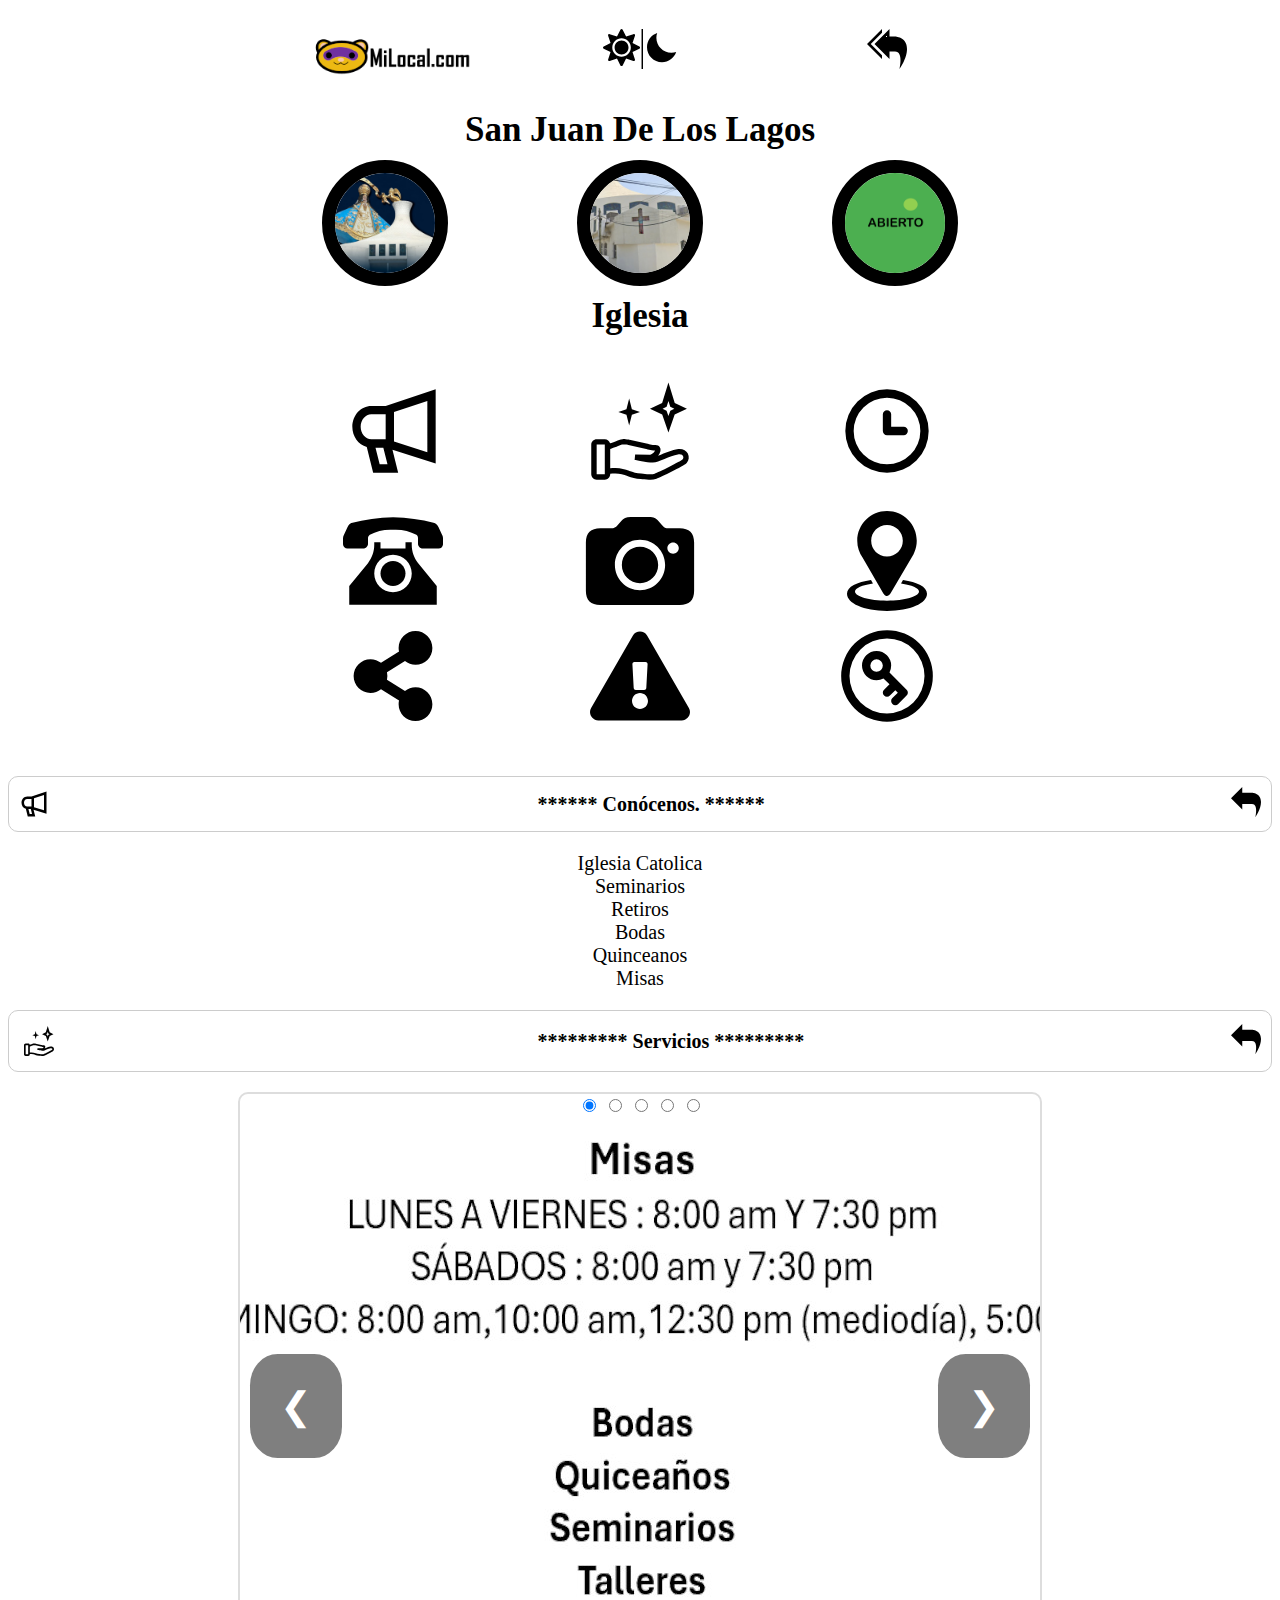
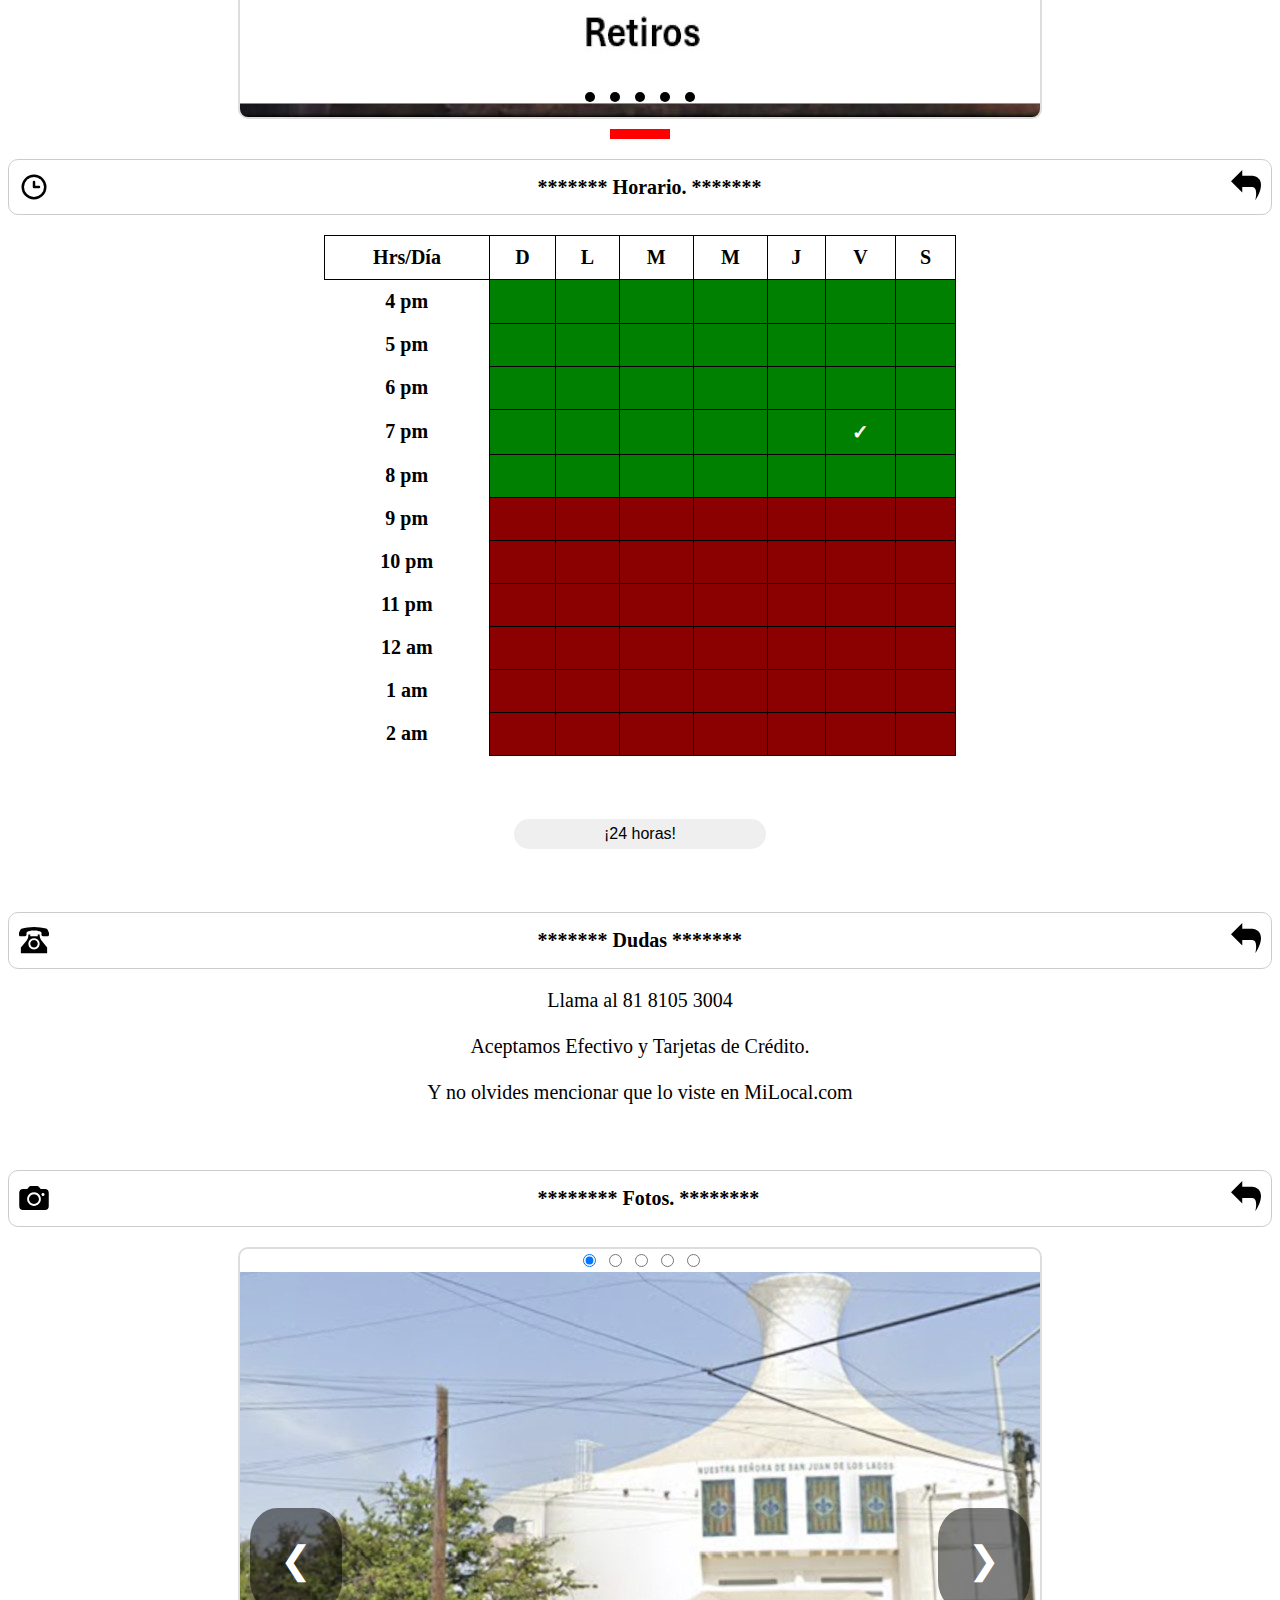
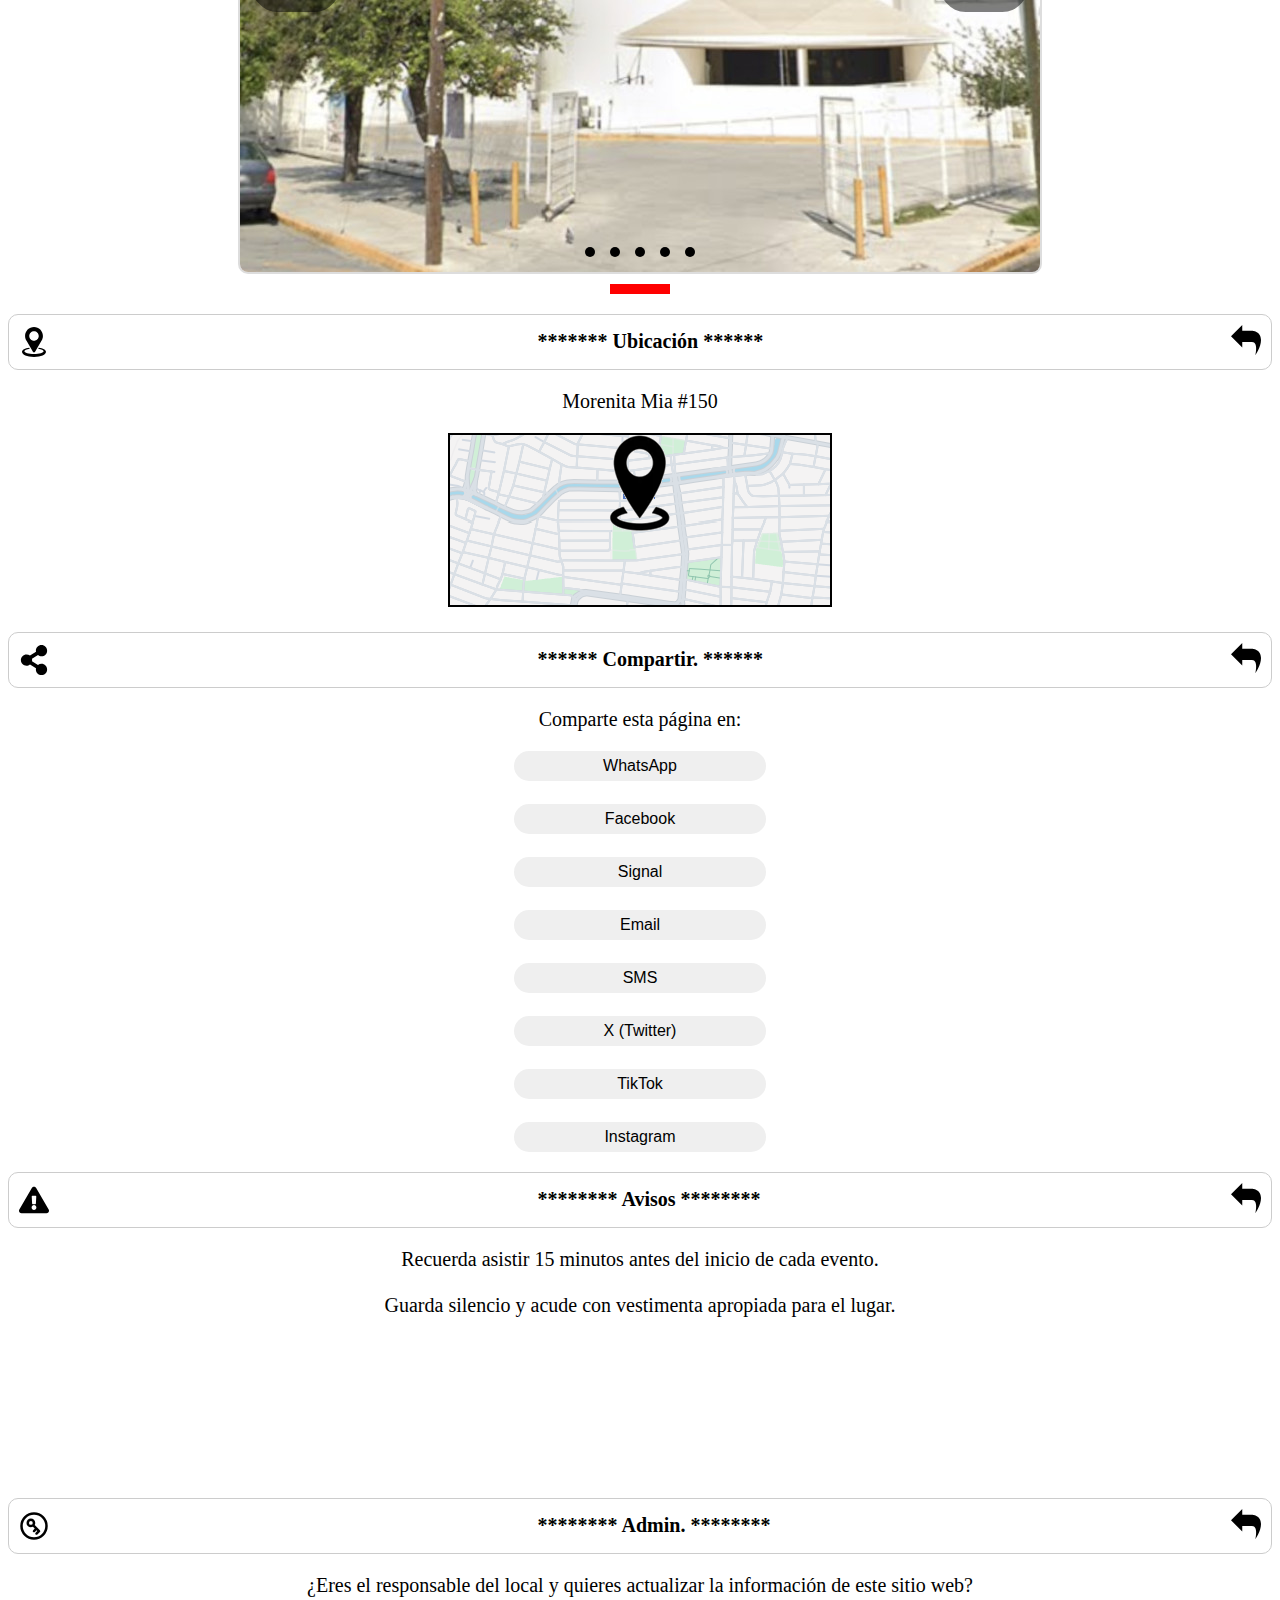
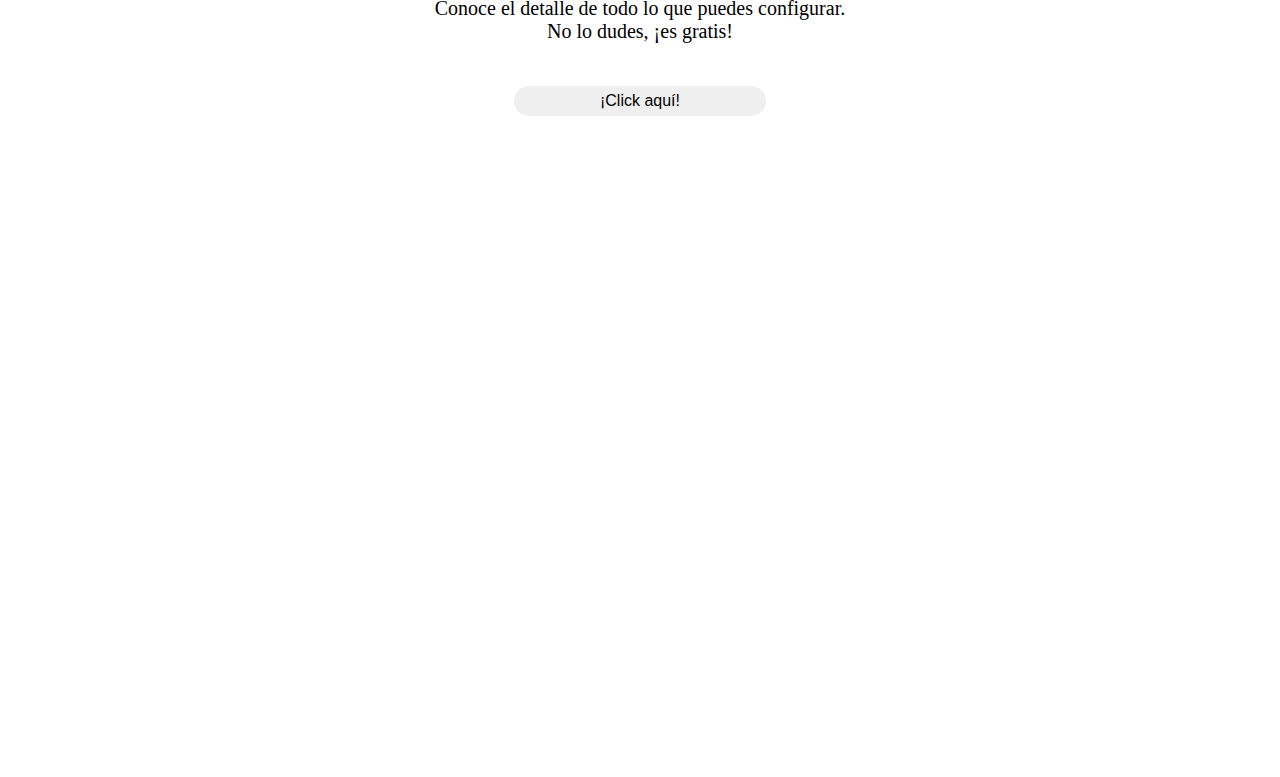
==== commit a91efc8a: "nxt" ====
--- a/MXNLSNLI0000000/index.html
+++ b/MXNLSNLI0000000/index.html
@@ -332,6 +332,15 @@
             /*flex-direction: column; /* Places items in a column (one below the other) */
             text-align: center; /* Ensures any inline elements like text will also be centered */
         }
+        .center-container-header img {
+            max-width: 100%;
+            max-height: 100%;
+            position: relative;
+            top: 15%;
+            /*left: 50%;*/
+            /*transform: translate(-50%, -50%);*/
+            /*margin: 0;  Elimina el margin auto para evitar conflictos */
+        }         
         .center-container2 {
             display: flex; 
             justify-content: center; /* Centers items horizontally */
@@ -349,7 +358,7 @@
         }
         @media (max-width: 600px) {
             .center-text {
-                left: 27%;
+                left: 24%;
             }
         }              
         .center-container2 img {
@@ -606,9 +615,12 @@
     <!-- ************************************************************** -->
     <!-- D2 PROMO -->     
     <div class="center-container-bd" onclick="scrollToSection('d2')">
-        <svg id="d2_promo" xmlns="http://www.w3.org/2000/svg" width="100" height="100" viewBox="0 0 24 24">
+        <!--<svg id="d2_promo" xmlns="http://www.w3.org/2000/svg" width="100" height="100" viewBox="0 0 24 24">
             <path d="M5 12H4v8c0 1.104.896 2 2 2h5V12H6 5zM18 12h-5v10h5c1.104 0 2-.896 2-2v-8h-1H18zM18.791 7C18.922 6.589 19 6.096 19 5.5 19 3.57 17.43 2 15.5 2c-1.622 0-2.705 1.482-3.404 3.085C11.407 3.57 10.269 2 8.5 2 6.57 2 5 3.57 5 5.5 5 6.096 5.079 6.589 5.209 7H2v4h9V9h1 1v.091V11h9V7H18.791zM7 5.5C7 4.673 7.673 4 8.5 4c.888 0 1.714 1.525 2.198 3H8C7.626 7 7 7 7 5.5zM15.5 4C16.327 4 17 4.673 17 5.5 17 7 16.374 7 16 7h-2.477C14.033 5.424 14.774 4 15.5 4z"/>
-        </svg>
+        </svg>-->
+        <svg id="d2_promo" viewBox="0 0 576 512" height="100" width="100" xmlns="http://www.w3.org/2000/svg">
+            <path d="m569.517 440.013c18.458 31.994-4.711 71.987-41.577 71.987h-479.886c-36.937 0-59.999-40.055-41.577-71.987l239.946-416.028c18.467-32.009 64.72-31.951 83.154 0zm-281.517-86.013c-25.405 0-46 20.595-46 46s20.595 46 46 46 46-20.595 46-46-20.595-46-46-46zm-43.673-165.346 7.418 136c.347 6.364 5.609 11.346 11.982 11.346h48.546c6.373 0 11.635-4.982 11.982-11.346l7.418-136c.375-6.874-5.098-12.654-11.982-12.654h-63.383c-6.884 0-12.356 5.78-11.981 12.654z"/>
+        </svg> 
     </div>
     <!-- ************************************************************** -->
     <!-- D3 ADMIN -->       
@@ -632,7 +644,8 @@
     <!-- Example section -->
     <script type='text/javascript'>
       function scrollToTop() {
-          window.scrollTo({ top:0, behavior:'smooth' });
+           window.scrollTo({ top:0, behavior:'smooth' });
+           //scrollToSection('topo');
       }
       function scrollToSection(sectionId) {
           const section = document.getElementById(sectionId);
@@ -942,9 +955,12 @@
    <!-- ************************************************************** -->
    <!-- D2 PROMO -->
    <div id='d2' class='info-section'>
-    <svg id="d2_promo2" xmlns="http://www.w3.org/2000/svg" width="30" height="30" viewBox="0 0 24 24">
+    <!--<svg id="d2_promo2" xmlns="http://www.w3.org/2000/svg" width="30" height="30" viewBox="0 0 24 24">
         <path d="M5 12H4v8c0 1.104.896 2 2 2h5V12H6 5zM18 12h-5v10h5c1.104 0 2-.896 2-2v-8h-1H18zM18.791 7C18.922 6.589 19 6.096 19 5.5 19 3.57 17.43 2 15.5 2c-1.622 0-2.705 1.482-3.404 3.085C11.407 3.57 10.269 2 8.5 2 6.57 2 5 3.57 5 5.5 5 6.096 5.079 6.589 5.209 7H2v4h9V9h1 1v.091V11h9V7H18.791zM7 5.5C7 4.673 7.673 4 8.5 4c.888 0 1.714 1.525 2.198 3H8C7.626 7 7 7 7 5.5zM15.5 4C16.327 4 17 4.673 17 5.5 17 7 16.374 7 16 7h-2.477C14.033 5.424 14.774 4 15.5 4z"/>
-    </svg>
+    </svg>-->
+    <svg id="d2_promo2" viewBox="0 0 576 512" height="30" width="30" xmlns="http://www.w3.org/2000/svg">
+        <path d="m569.517 440.013c18.458 31.994-4.711 71.987-41.577 71.987h-479.886c-36.937 0-59.999-40.055-41.577-71.987l239.946-416.028c18.467-32.009 64.72-31.951 83.154 0zm-281.517-86.013c-25.405 0-46 20.595-46 46s20.595 46 46 46 46-20.595 46-46-20.595-46-46-46zm-43.673-165.346 7.418 136c.347 6.364 5.609 11.346 11.982 11.346h48.546c6.373 0 11.635-4.982 11.982-11.346l7.418-136c.375-6.874-5.098-12.654-11.982-12.654h-63.383c-6.884 0-12.356 5.78-11.981 12.654z"/>
+    </svg>    
     <p class='center-text'>******** Avisos ********</p> 
     <span class='back-to-top' onclick='scrollToTop()'>
         <svg id="z_backtop8" height="30" viewBox="0 0 16 16" width="30" xmlns="http://www.w3.org/2000/svg">
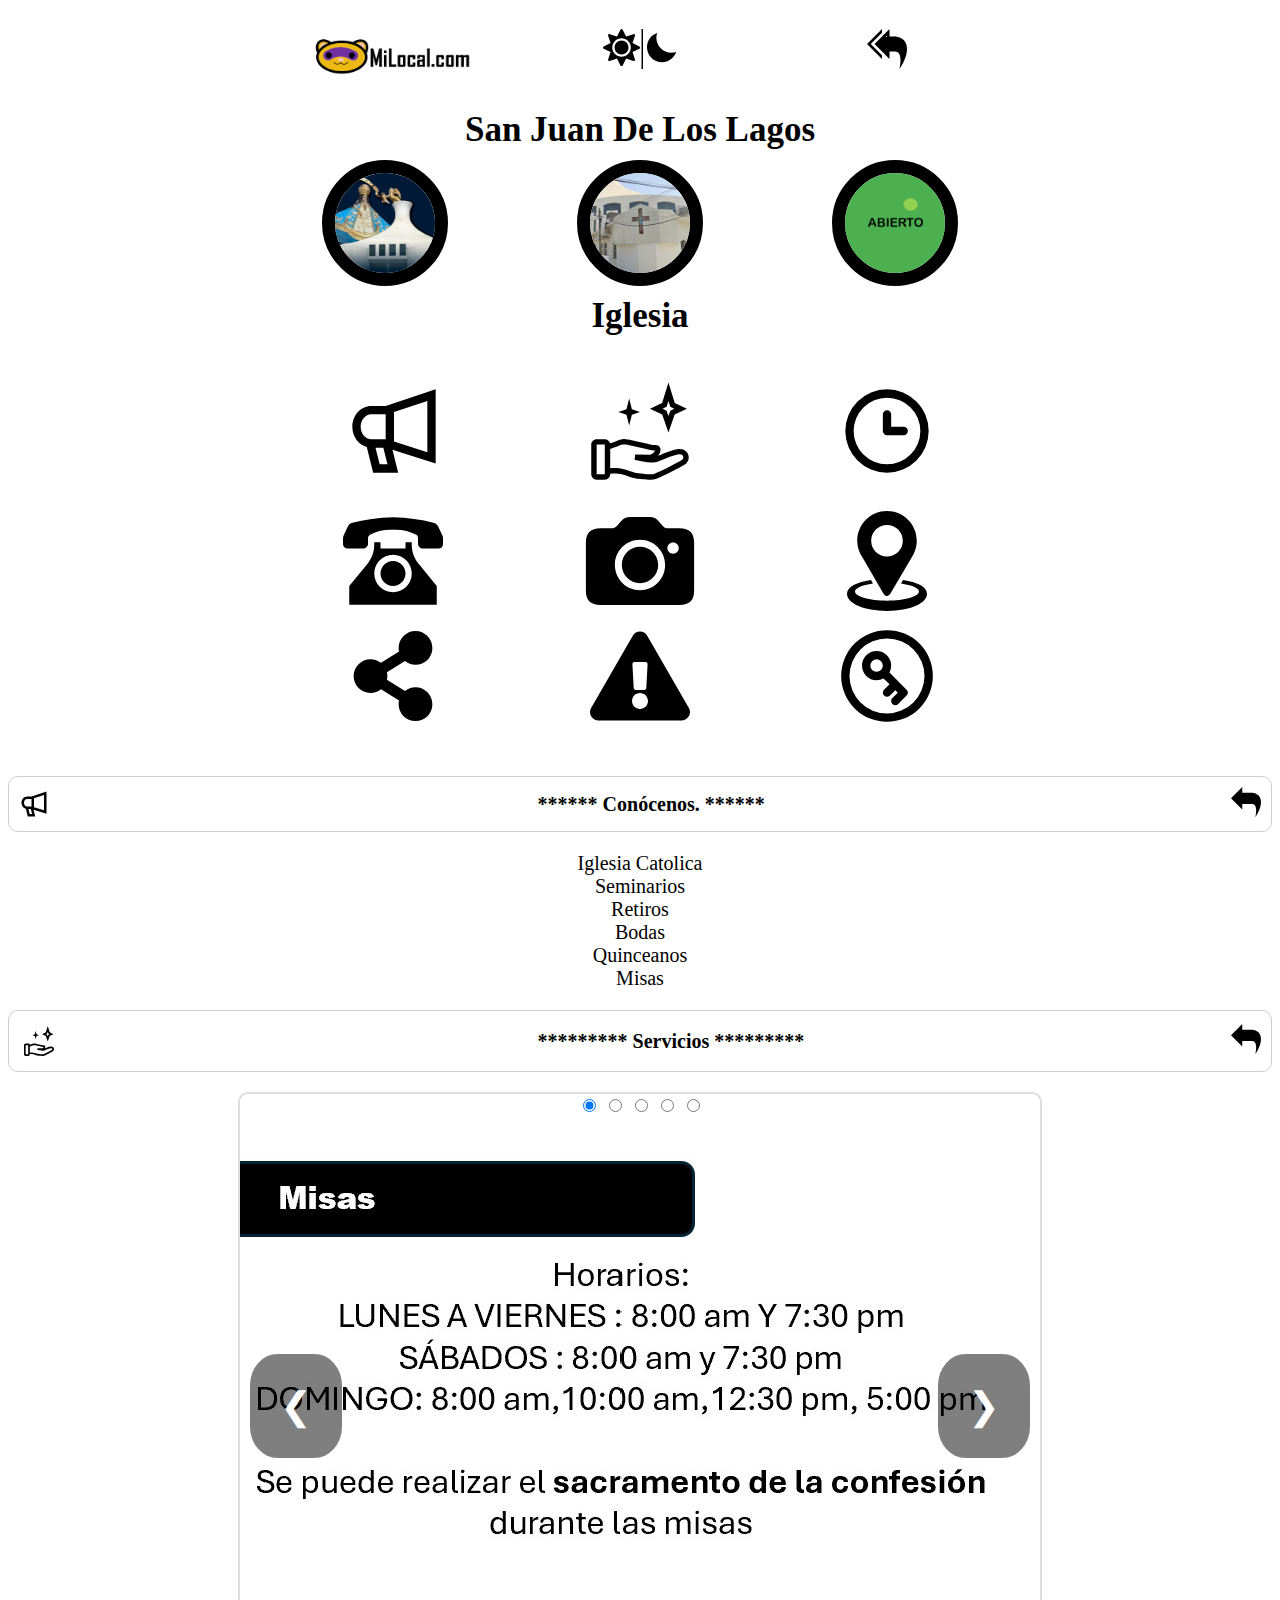
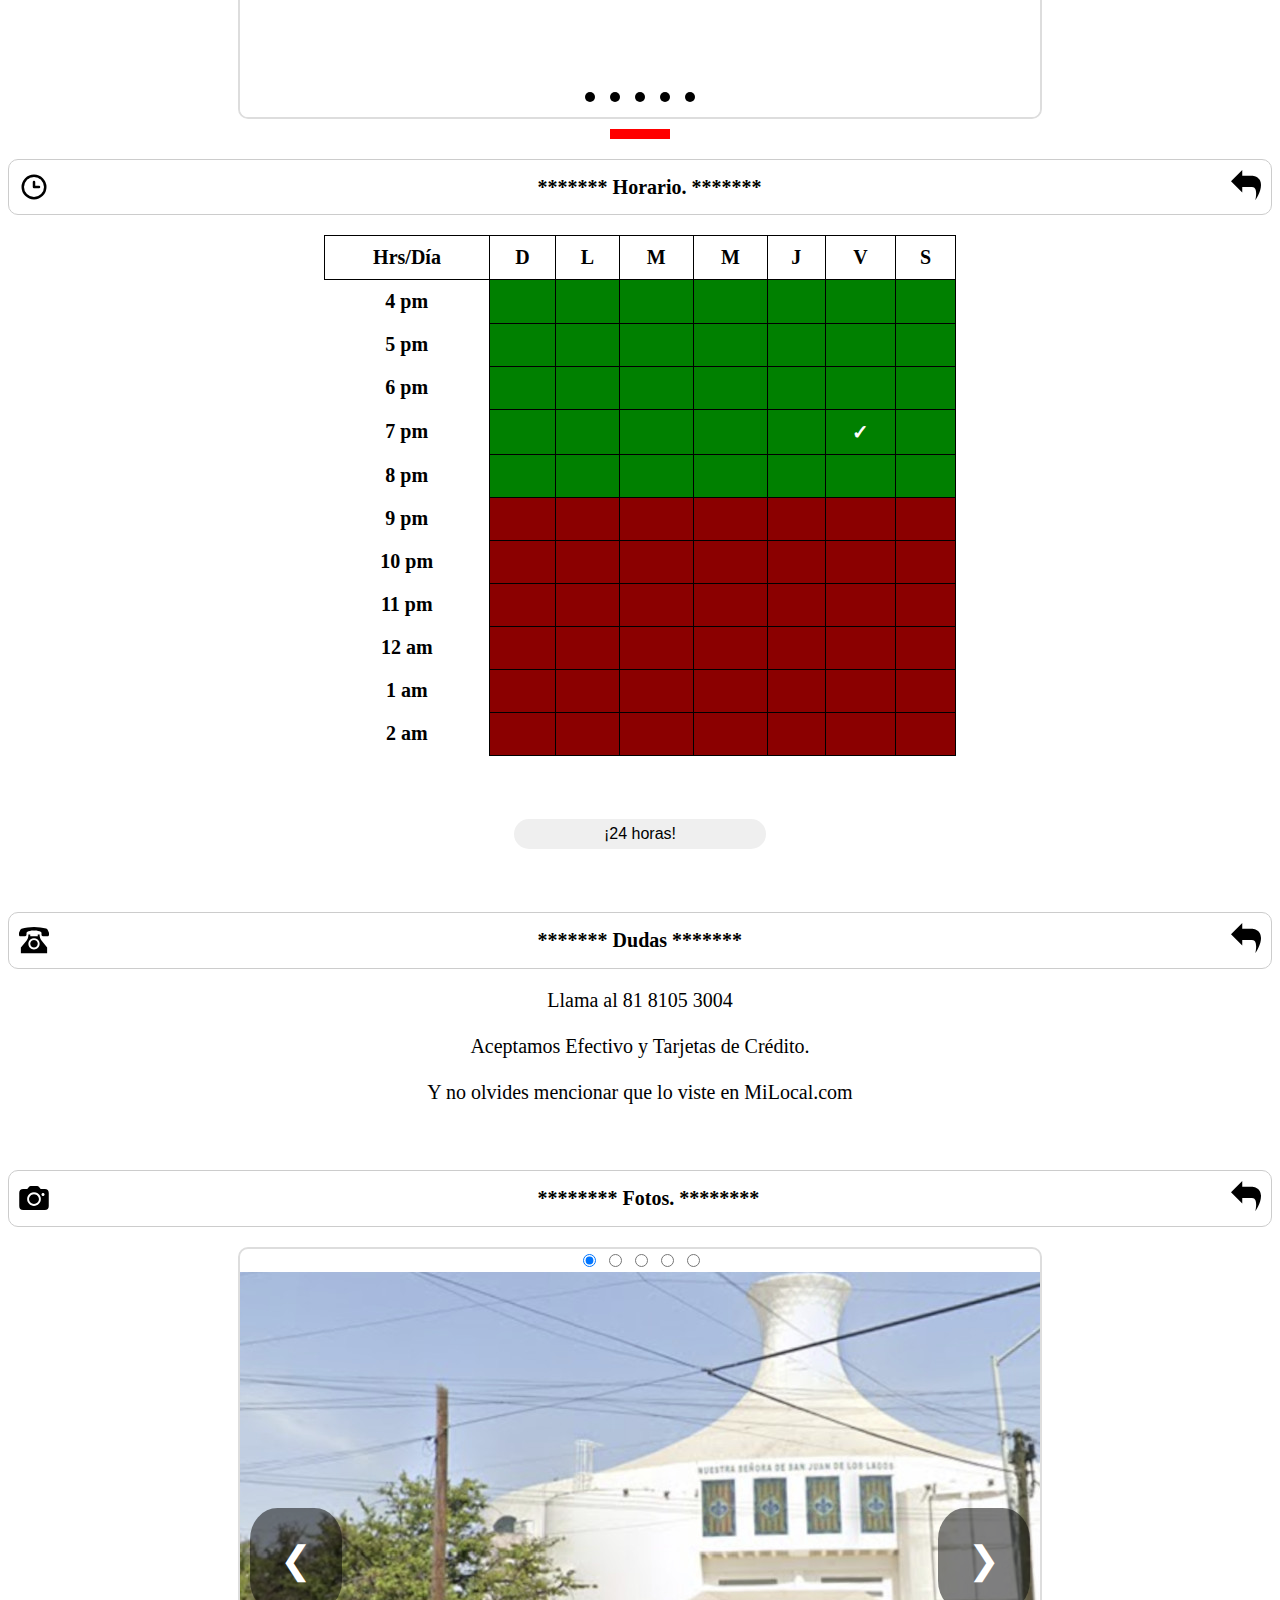
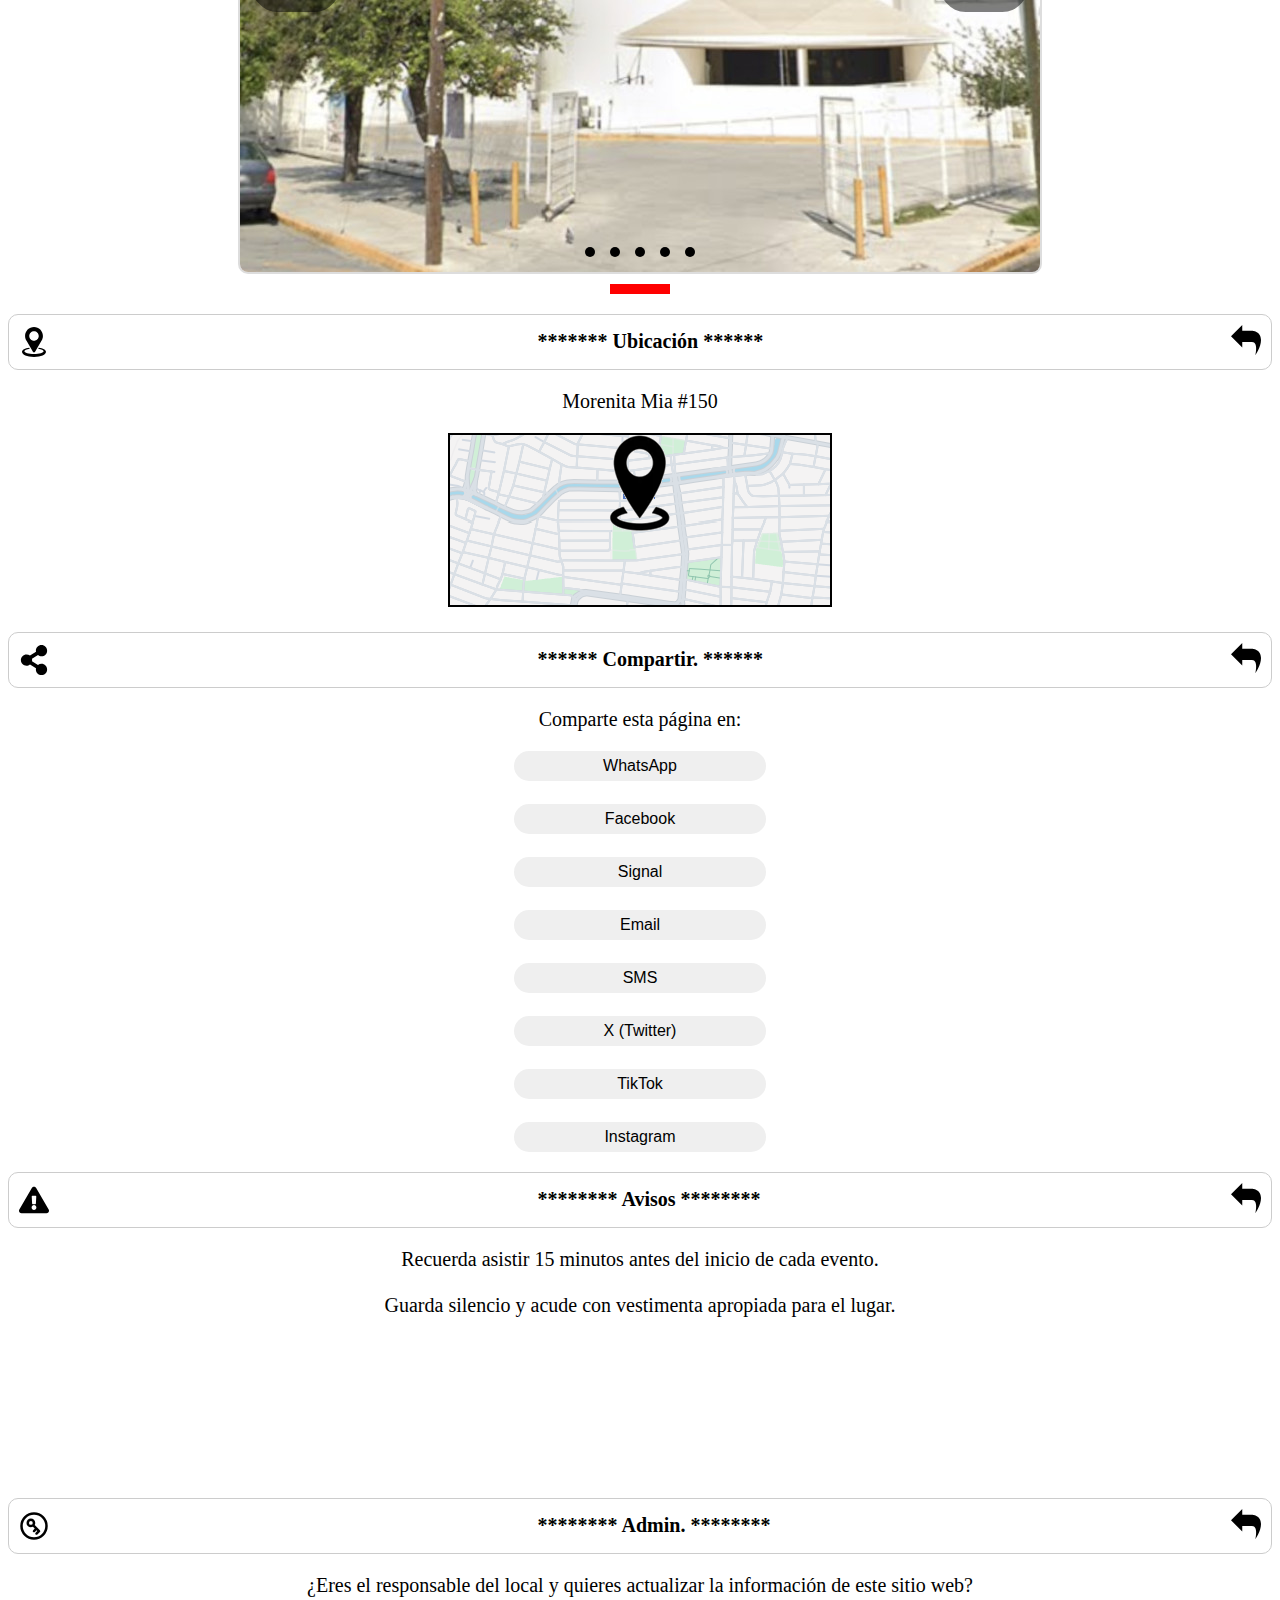
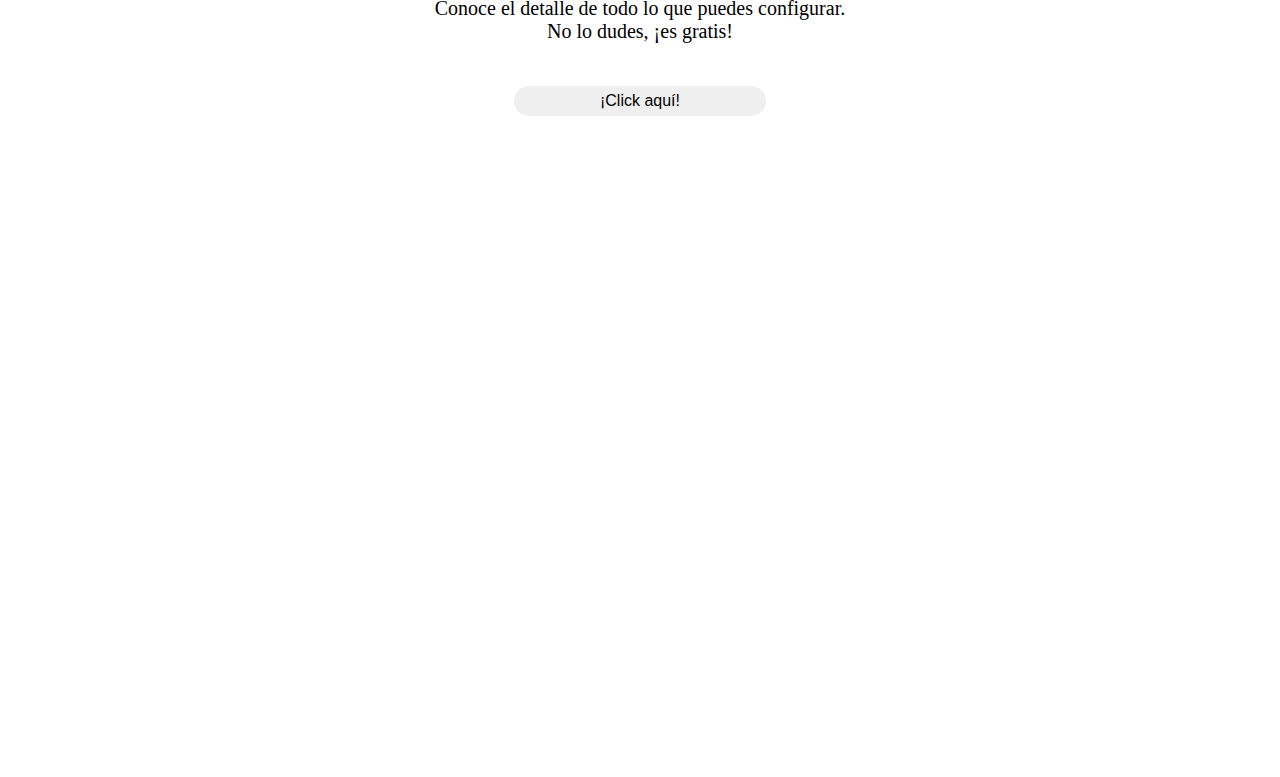
==== commit fa31cee6: "A" ====
--- a/MXNLSNLI0000000/index.html
+++ b/MXNLSNLI0000000/index.html
@@ -4,486 +4,7 @@
     <meta charset="UTF-8">
     <meta name="viewport" content="width=device-width, initial-scale=1.0">
     <title>MiLocal.com</title>
-    <style>
-        .share-button {
-            width: 200px; /* Ancho consistente */
-            height: 30px;
-            padding: 0px;
-            color: black;
-            border: black;
-            border-radius: 50px;
-            font-size: 16px;
-            cursor: pointer;
-            text-align: center;
-        }        
-        .carouselB {
-            position: relative;
-            width: auto;
-            max-width: 800px;
-            height: auto; /*600px*/
-            overflow: hidden;
-            border: 2px solid #ddd;
-            border-radius: 10px;
-            margin: 0 auto; /* Esto centrará el carrusel horizontalmente */
-            display: block;
-        }     
-        .carouselA {
-            position: relative;
-            width: auto;
-            max-width: 800px;
-            height: auto; /*600px*/
-            overflow: hidden;
-            border: 2px solid #ddd;
-            border-radius: 10px;
-            margin: 0 auto; /* Esto centrará el carrusel horizontalmente */
-            display: block;
-        }   
-        .slides {
-            display: flex;
-            transition: transform 0.5s ease;
-            width: 100%;
-        }  
-        .slide {
-            min-width: 100%;
-            box-sizing: border-box;
-            background: #eee;
-            display: flex;
-            justify-content: center;
-            align-items: center;
-            height: 100%;
-        }
-
-    #slideB1:checked ~ .slides {
-    transform: translateX(-0%);
-    }
-
-    #slideB2:checked ~ .slides {
-        transform: translateX(-100%);
-    }
-
-    #slideB3:checked ~ .slides {
-        transform: translateX(-200%);
-    }
-
-    #slideB4:checked ~ .slides {
-        transform: translateX(-300%);
-    }
-
-    #slideB5:checked ~ .slides {
-        transform: translateX(-400%);
-    }
-
-    #slideA1:checked ~ .slides {
-    transform: translateX(-0%);
-    }
-
-    #slideA2:checked ~ .slides {
-        transform: translateX(-100%);
-    }
-
-    #slideA3:checked ~ .slides {
-        transform: translateX(-200%);
-    }
-
-    #slideA4:checked ~ .slides {
-        transform: translateX(-300%);
-    }
-
-    #slideA5:checked ~ .slides {
-        transform: translateX(-400%);
-    }
-
-    /* Arrows linked to radio button checks */
-    #slideB1:checked ~ .arrow.left[for="slideB5"],
-    #slideB1:checked ~ .arrow.right[for="slideB2"] {
-        display: block;
-    }
-    #slideB2:checked ~ .arrow.left[for="slideB1"],
-    #slideB2:checked ~ .arrow.right[for="slideB3"] {
-        display: block;
-    }
-    #slideB3:checked ~ .arrow.left[for="slideB2"],
-    #slideB3:checked ~ .arrow.right[for="slideB4"] {
-        display: block;
-    }
-    #slideB4:checked ~ .arrow.left[for="slideB3"],
-    #slideB4:checked ~ .arrow.right[for="slideB5"] {
-        display: block;
-    }
-    #slideB5:checked ~ .arrow.left[for="slideB4"],
-    #slideB5:checked ~ .arrow.right[for="slideB1"] {
-        display: block;
-    }       
-
-    /* Arrows linked to radio button checks */
-    #slideA1:checked ~ .arrow.left[for="slideA5"],
-    #slideA1:checked ~ .arrow.right[for="slideA2"] {
-        display: block;
-    }
-    #slideA2:checked ~ .arrow.left[for="slideA1"],
-    #slideA2:checked ~ .arrow.right[for="slideA3"] {
-        display: block;
-    }
-    #slideA3:checked ~ .arrow.left[for="slideA2"],
-    #slideA3:checked ~ .arrow.right[for="slideA4"] {
-        display: block;
-    }
-    #slideA4:checked ~ .arrow.left[for="slideA3"],
-    #slideA4:checked ~ .arrow.right[for="slideA5"] {
-        display: block;
-    }
-    #slideA5:checked ~ .arrow.left[for="slideA4"],
-    #slideA5:checked ~ .arrow.right[for="slideA1"] {
-        display: block;
-    }  
-
-    .arrow {
-        position: absolute;
-        top: 50%;
-        transform: translateY(-50%);
-        background-color: rgba(0, 0, 0, 0.5);
-        color: white;
-        border: none;
-        padding: 30px;
-        cursor: pointer;
-        font-size: 38px;
-        border-radius: 30%;
-        z-index: 10;
-    }
-
-    .left {
-        left: 10px;
-    }
-
-    .right {
-        right: 10px;
-    }    
-    .img-fluid {
-        width: 100%;   /* This makes the image take the full width of the carousel */
-        height: auto;  /* This forces the image to take the full height of the carousel */
-        object-fit: cover; /* This preserves the aspect ratio while covering the entire area */
-        display: block;  /*Removes bottom margin in some browsers */
-    }     
-    .controls {
-        position: absolute;
-        bottom: 10px;
-        width: 100%;
-        text-align: center;
-    }
-
-    .control {
-        display: inline-block;
-        width: 10px;
-        height: 10px;
-        margin: 0 5px;
-        background: #000000;
-        border-radius: 50%;
-        cursor: pointer;
-    }
-    .arrow {
-            display: none;
-        }
-
-        table2 {
-            width: 100%;
-            border-collapse: collapse;
-        }
-        th, td {
-            border: 1px solid black;
-            padding: 10px;
-            text-align: center;
-        }
-        /* Green background for open hours */
-        .open {
-            background-color: green;
-            color: white;
-            border: 1px solid black;
-        }
-        /* Red background for closed hours */
-        .closed {
-            background-color: #8B0000;
-            color: white;
-            border: 1px solid black;
-        }
-
-        table {
-            border-collapse: collapse;
-            width: 50%; /* Set desired width */
-            margin: auto; /* Center the table */
-        }
-        td {
-            border: none; /* No border */
-            text-align: center; /* Center text */
-            font-size: 1em; /* Font size increased */
-            font-weight: bold; /* Make text bold */
-        }
-        /* Container for the grid */
-        .grid-container {
-            display: grid; /* Enables grid layout */
-            grid-template-columns: repeat(5, 1fr); /* Creates 5 equal columns */
-            gap: 10px; /* Space between grid items */
-            padding: 20px; /* Padding around the grid */
-        }
-
-        /* Style for each grid item */
-        .grid-item {
-            overflow: hidden; /* Hides overflow content */
-            border-radius: 10px; /* Rounded corners for items */
-            cursor: pointer; /* Changes cursor to pointer on hover */
-        }
-
-        .grid-container-header {
-            display: grid; /* Enables grid layout */
-            grid-template-columns: repeat(5, 1fr); /* Creates 5 equal columns */
-            gap: 10px; /* Space between grid items */
-            padding: 20px; /* Padding around the grid */
-        }
-
-        /* Style for each grid item */
-        .grid-item-header {
-            overflow: hidden; /* Hides overflow content */
-            border-radius: 10px; /* Rounded corners for items */
-            cursor: pointer; /* Changes cursor to pointer on hover */
-        }
-
-        .grid-containerX {
-            display: grid;
-            grid-template-columns: repeat(5, 1fr); /* 5 columnas */
-            gap: 10px; /* Espacio entre las imágenes */
-        }
-
-        .grid-itemX {
-            display: flex;
-            justify-content: center;
-            align-items: center;
-        }
-
-        .circle-imageX {
-            width: 150px; /* Ajusta el tamaño de la imagen */
-            height: 150px; /* Ajusta el tamaño de la imagen */
-            object-fit: cover; /* Asegura que la imagen se ajuste al círculo sin deformarse */
-            border-radius: 50%; /* Hace que el contenedor de la imagen sea un círculo */
-            border: 13px solid black; /* Añade un borde alrededor de la imagen */
-        }
-
-
-        .grid-item3 {
-            min-height: 200px; /* Sets a minimum height */
-            min-width: 200px;  /* Sets a minimum width */
-            overflow: hidden; /* Hides overflow content */
-            border-radius: 10px; /* Rounded corners for items */
-            cursor: none; /* Changes cursor to pointer on hover */
-            background-color: none; /* Optional: sets a background color to make the empty cell visible */
-            display: flex; /* Enables flexbox to center content */
-            align-items: center; /* Centers content vertically */
-            justify-content: center; /* Centers content horizontally */
-        }
-
-        /* Style for the images within the grid items */
-        .grid-item img {
-            width: 100%; /* Makes image responsive to container size */
-            height: auto; /* Maintains aspect ratio of images */
-            display: block; /* Removes bottom space/gap in images */
-            border-radius: 10px; /* Rounded corners for images */
-        }
-
-        .grid-item-header img {
-            width: none; /* Makes image responsive to container size */
-            height: auto; /* Maintains aspect ratio of images */
-            display: block; /* Removes bottom space/gap in images */
-            border-radius: 10px; /* Rounded corners for images */
-        }
-
-        /* Style for sections at the bottom */
-        .info-section {
-            display: flex; /* Flexbox layout for icons and text */
-            align-items: center; /* Centers items vertically */
-            margin: 20px 0; /* Margin around sections */
-            padding: 10px;
-            border: 1px solid #ccc; /* Border for sections */
-            border-radius: 10px; /* Rounded corners for sections */
-        }
-
-        .info-section2 {
-            text-align: center;
-            font-size: 20px;
-
-        }
-
-        .info-section img {
-            width: 50px; /* Size of the left icon */
-            height: auto;
-            margin-right: 20px; /* Space between icon and text */
-        }
-        .back-to-top {
-            margin-left: auto; /* Pushes back button to the right */
-            cursor: pointer; /* Changes cursor to pointer on hover */
-        }
-
-        .back-to-top img {
-            width: 30px; /* Size of back icon */
-            height: auto;
-        }
-
-        .center-container-header {
-            /*display: flex; */
-            /*justify-content: center; /* Centers items horizontally */
-            align-items: center; /* Centers items vertically */
-            /*flex-direction: column; /* Places items in a column (one below the other) */
-            text-align: center; /* Ensures any inline elements like text will also be centered */
-        }
-        .center-container-header img {
-            max-width: 100%;
-            max-height: 100%;
-            position: relative;
-            top: 15%;
-            /*left: 50%;*/
-            /*transform: translate(-50%, -50%);*/
-            /*margin: 0;  Elimina el margin auto para evitar conflictos */
-        }         
-        .center-container2 {
-            display: flex; 
-            justify-content: center; /* Centers items horizontally */
-            align-items: center; /* Centers items vertically */
-            /*flex-direction: column; /* Places items in a column (one below the other) */
-            text-align: center; /* Ensures any inline elements like text will also be centered */
-        }
-        .center-text {
-            /*text-align: right;*/
-            position: absolute;
-            left: 42%;
-            font-size: 20px;
-            font-weight: bold;
-            margin: 10px 0; /* Add margin to adjust spacing if needed */
-        }
-        @media (max-width: 600px) {
-            .center-text {
-                left: 24%;
-            }
-        }              
-        .center-container2 img {
-            max-width: 100%; /* La imagen no será más grande que su contenedor */
-            height: auto; /* Mantiene la proporción de la imagen */
-            display: block; /* Evita que la imagen sea tratada como un elemento inline */
-            margin: 0 auto; /* Centra la imagen horizontalmente */
-        }
-        /* Responsive adjustments for mobile screens */
-        @media (max-width: 600px) {
-            .grid-container-body {
-                grid-template-columns: repeat(3, 1fr); /* Adjusts to 3 columns on small screens */
-            }
-            .grid-item-body:nth-child(1),
-            .grid-item-body:nth-child(5),
-            .grid-item-body:nth-child(6),
-            .grid-item-body:nth-child(10),
-            .grid-item-body:nth-child(11),
-            .grid-item-body:nth-child(15),
-            .grid-item-body:nth-child(16),
-            .grid-item-body:nth-child(20),
-            .grid-item-body:nth-child(21),
-            .grid-item-body:nth-child(25) {
-                display: none; /* Hides specified cells on mobile */
-            }
-        }
-        @media (max-width: 600px) {
-            .grid-container-header {
-                grid-template-columns: repeat(3, 1fr); /* Adjusts to 3 columns on small screens */
-            }
-            .grid-item-header:nth-child(1),
-            .grid-item-header:nth-child(5) {
-                display: none; /* Hides specified cells on mobile */
-            }
-        }
-        .grid-container-header img {
-            max-width: 100%;  /*La imagen no será más grande que su contenedor */
-            height: auto; /* Mantiene la proporción de la imagen */
-            display: block; /* Evita que la imagen sea tratada como un elemento inline */
-            margin: 0 auto; /* Centra la imagen horizontalmente */
-        }        
-        .grid-container-balls {
-            display: grid;
-            grid-template-columns: repeat(5, 1fr); /* 5 columnas */
-            gap: 10px; /* Espacio entre las imágenes */
-        }
-
-        .grid-item-balls {
-            display: flex;
-            justify-content: center;
-            align-items: center;
-        }
-
-        .circle-image-balls {
-            width: 100px; /* Ajusta el tamaño de la imagen */
-            height: 100px; /* Ajusta el tamaño de la imagen */
-            object-fit: cover; /* Asegura que la imagen se ajuste al círculo sin deformarse */
-            border-radius: 50%; /* Hace que el contenedor de la imagen sea un círculo */
-            border: 13px solid black; /* Añade un borde alrededor de la imagen */
-        }    
-        @media (max-width: 600px) {
-            .grid-container-balls {
-                grid-template-columns: repeat(3, 1fr); /* Adjusts to 3 columns on small screens */
-            }
-            .grid-item-balls:nth-child(1),
-            .grid-item-balls:nth-child(5) {
-                display: none; /* Hides specified cells on mobile */
-            }
-        }            
-        .text-balls {
-            border: none; text-align: center; font-size: 35px; font-weight: bold; white-space: nowrap;
-        }
-        @media (max-width: 600px) {
-                .text-balls {
-                border: none; text-align: center; font-size: 25px; font-weight: bold; white-space: nowrap;
-            }
-        }
-        @media (max-width: 600px) {
-            .grid-container-bd {
-                grid-template-columns: repeat(3, 1fr); /* Adjusts to 3 columns on small screens */
-            }
-            .grid-item-bd:nth-child(1),
-            .grid-item-bd:nth-child(5),
-            .grid-item-bd:nth-child(6),
-            .grid-item-bd:nth-child(10),
-            .grid-item-bd:nth-child(11),
-            .grid-item-bd:nth-child(15),
-            .grid-item-bd:nth-child(16),
-            .grid-item-bd:nth-child(20),
-            .grid-item-bd:nth-child(21),
-            .grid-item-bd:nth-child(25) {
-                display: none; /* Hides specified cells on mobile */
-            }
-        }        
-        .grid-container-bd {
-            display: grid; /* Enables grid layout */
-            grid-template-columns: repeat(5, 1fr); /* Creates 5 equal columns */
-            gap: 10px; /* Space between grid items */
-            padding: 20px; /* Padding around the grid */
-        }
-        .grid-item-bd {
-            overflow: hidden; /* Hides overflow content */
-            border-radius: 10px; /* Rounded corners for items */
-            cursor: pointer; /* Changes cursor to pointer on hover */
-        }        
-        .grid-item-bd img {
-            width: 100%; /* Makes image responsive to container size */
-            height: auto; /* Maintains aspect ratio of images */
-            display: block; /* Removes bottom space/gap in images */
-            border-radius: 10px; /* Rounded corners for images */
-        }  
-        .center-container-bd {
-            display: flex; 
-            justify-content: center; /* Centers items horizontally */
-            align-items: center; /* Centers items vertically */
-            /*flex-direction: column; /* Places items in a column (one below the other) */
-            text-align: center; /* Ensures any inline elements like text will also be centered */
-        }
-        .center-container-bd img {
-            max-width: 100%; /* La imagen no será más grande que su contenedor */
-            height: auto; /* Mantiene la proporción de la imagen */
-            display: block; /* Evita que la imagen sea tratada como un elemento inline */
-            margin: 0 auto; /* Centra la imagen horizontalmente */
-        }              
-    </style>
+    <link rel="stylesheet" href="../code/stylesFREE.css">
 </head>
 <body>
 
@@ -992,12 +513,12 @@
             No lo dudes, ¡es gratis!<br><br></p> 
        </div> 
        <div id='d3_3' class='info-section2'>
-        <a href="https://www.google.com" 
+        <a href="../PRICING/index.html" 
         target="_blank" style="text-decoration: none;">
          <button class="share-button" style="width: 20%;">¡Click aquí!</button>
         </a>
         <p><br><br><br><br><br><br><br><br><br><br><br><br><br><br><br><br><br><br><br><br><br><br><br><br><br><br><br></p>
-       </div> 
+       </div>    
 </body>
     <!-- Include JavaScript -->
     <script>
@@ -1028,328 +549,6 @@
             22: [false, false, false, false, false, false, false], // 22:00 - 22:59
             23: [false, false, false, false, false, false, false]  // 23:00 - 23:59
         }
-
-        function obtenerEstadoNegocio() {
-            // Obtiene la fecha y hora actual
-            const fechaActual = new Date();
-            const diaActual = fechaActual.getDay(); // Número del día (0 es domingo, 1 es lunes, etc.)
-            const horaActual = fechaActual.getHours(); // Hora actual (0-23)
-            
-            // Verifica si está abierto o cerrado
-            const estaAbierto = horarios[horaActual][diaActual];
-            
-            // Devuelve la imagen según el estado
-            return estaAbierto ? "a3_status.png" : "a3_status_2.png";
-        }
-        // Selecciona la imagen y cambia el src según el horario
-        function actualizarImagen() {
-            const imagenstatus = document.getElementById('imagenstatus');
-            const nuevaImagen = obtenerEstadoNegocio(); // Devuelve "abierto.png" o "cerrado.png"
-            imagenstatus.src = `../${nuevaImagen}`; // Cambia la fuente de la imagen
-        }
-
-        // Llama a la función cuando se carga la página
-        window.onload = actualizarImagen;
-
-
-
-// Obtenemos el tbody de la tabla donde insertaremos las filas
-const tbody = document.getElementById('horarios-table-body');
-
-// Etiquetas para los días de la semana
-const diasSemana = ["Domingo", "Lunes", "Martes", "Miércoles", "Jueves", "Viernes", "Sábado"];
-const horasDia = ["12 am", "1 am", "2 am", "3 am", "4 am", "5 am", "6 am", "7 am", "8 am", "9 am", "10 am", "11 am", "12 pm", "1 pm", "2 pm", "3 pm", "4 pm", "5 pm", "6 pm", "7 pm", "8 pm", "9 pm", "10 pm", "11 pm"];
-
-// Obtenemos la hora y el día actuales
-const fechaActual = new Date();
-const horaActual = fechaActual.getHours();
-const diaActual = fechaActual.getDay();  // 0 es Domingo, 1 es Lunes, etc.
-
-// Definimos el rango de horas: 3 horas antes y 7 horas después de la hora actual
-const horasInicio = (horaActual - 3 + 24) % 24;  // Aseguramos que no sea negativo
-const horasFin = (horaActual + 7) % 24;
-
-// Variable para manejar si está en modo 24 horas o en el rango original
-let mostrando24Horas = false;
-
-// Función para generar un rango circular de horas (considerando el ciclo de 24 horas)
-function generarRangoHoras(inicio, fin) {
-    const horasRango = [];
-    for (let i = inicio; i !== fin; i = (i + 1) % 24) {
-        horasRango.push(i);
-    }
-    horasRango.push(fin);  // Añadimos la última hora
-    return horasRango;
-}
-
-// Función para generar la tabla
-function generarTabla(horasRango) {
-    // Limpiamos el contenido anterior de la tabla
-    tbody.innerHTML = '';
-
-    // Recorremos las horas en el rango calculado para generar las filas de la tabla
-    for (let i = 0; i < horasRango.length; i++) {
-        const hora = horasRango[i];
-
-        // Creamos una nueva fila para cada hora
-        const fila = document.createElement('tr');
-
-        // Creamos la celda de la hora
-        const horaCelda = document.createElement('td');
-        horaCelda.textContent = horasDia[hora]; // Ponemos la hora en formato 12h (am/pm)
-        fila.appendChild(horaCelda); // Añadimos la celda de la hora a la fila
-
-        // Recorremos los días de la semana (0 a 6, es decir, Domingo a Sábado)
-        for (let dia = 0; dia < 7; dia++) {
-            const celdaDia = document.createElement('td');
-
-            // Verificamos si está abierto o cerrado (esto depende de tu lógica en el arreglo horarios)
-            if (horarios[hora][dia]) {
-                celdaDia.classList.add('open');  // Si está abierto, clase 'open'
-            } else {
-                celdaDia.classList.add('closed'); // Si está cerrado, clase 'closed'
-            }
-
-            // Verificamos si es la hora y día actuales para añadir la palomita blanca
-            if (hora === horaActual && dia === diaActual) {
-                const icono = document.createElement('span');
-                icono.innerHTML = '&#10003;';  // Carácter HTML para palomita (✔)
-                icono.style.color = 'white';  // Cambiamos el color de la palomita a blanco
-                celdaDia.appendChild(icono);  // Añadimos el ícono a la celda correspondiente
-            }
-
-            // Añadimos la celda del día a la fila
-            fila.appendChild(celdaDia);
-        }
-
-        // Añadimos la fila completa al tbody
-        tbody.appendChild(fila);
-    }
-}
-
-// Obtenemos el rango de horas original (3 horas antes y 7 horas después)
-const horasRango = generarRangoHoras(horasInicio, horasFin);
-
-// Generamos la tabla inicial con el rango original
-generarTabla(horasRango);
-
-// Función para alternar entre el rango original y 24 horas
-function toggleRango() {
-    const toggleButton = document.getElementById('toggleButton');
-
-    if (mostrando24Horas) {
-        // Si estamos mostrando 24 horas, volvemos al rango original
-        const horasRangoOriginal = generarRangoHoras(horasInicio, horasFin);
-        generarTabla(horasRangoOriginal);
-        toggleButton.textContent = "¡24 horas!";
-        mostrando24Horas = false;
-        scrollToSection('b3')
-    } else {
-        // Si estamos en el rango original, cambiamos a mostrar 24 horas
-        const horasRangoCompleto = generarRangoHoras(0, 23);  // Mostrar de 0 a 23 horas
-        generarTabla(horasRangoCompleto);
-        toggleButton.textContent = "Regresar";
-        mostrando24Horas = true;
-        scrollToSection('b3')
-    }
-}
-
-
-
-
-
-
-
-
-
-
-        let estiloCambiado = false;
-        const imagenx = document.getElementById('imagenx');
-        const imagenlogo = document.getElementById('imagenlogo');
-        const backmain = document.getElementById('backmain');
-        const paths = document.querySelectorAll('#backmain path');
-        const b1_news = document.getElementById('b1_news');
-        const paths2 = document.querySelectorAll('#b1_news path');
-        const paths3 = document.querySelectorAll('#b1_news2 path');
-        //const b2_sp = document.getElementById('b2_sp');
-        //const b2_sp2 = document.getElementById('b2_sp2');
-        const paths_sp1 = document.querySelectorAll('#b2_sp path');
-        const paths_sp2 = document.querySelectorAll('#b2_sp2 path');
-        const paths4 = document.querySelectorAll('#b3_horario path');
-        const paths5 = document.querySelectorAll('#b3_horario2 path');
-        const c1_contacto = document.getElementById('c1_contacto');
-        const c1_contacto2 = document.getElementById('c1_contacto2');
-        const paths6 = document.querySelectorAll('#c1_contacto path');
-        const paths7 = document.querySelectorAll('#c1_contacto2 path');
-        const c2_fotos = document.getElementById('c2_fotos');
-        const c2_fotos2 = document.getElementById('c2_fotos2');
-        const paths8 = document.querySelectorAll('#c3_ubicacion path');
-        const paths9 = document.querySelectorAll('#c3_ubicacion2 path');
-        const d1_share = document.getElementById('d1_share');
-        const d1_share2 = document.getElementById('d1_share2');
-        const d2_promo = document.getElementById('d2_promo');
-        const d2_promo2 = document.getElementById('d2_promo2');
-        const d3_admin = document.getElementById('d3_admin');
-        //const d3_admin2 = document.getElementById('d3_admin2');
-        const paths10 = document.querySelectorAll('#d3_admin path');
-        const paths11 = document.querySelectorAll('#d3_admin2 path');
-        const z_backtop1 = document.getElementById('z_backtop1');
-        const z_backtop2 = document.getElementById('z_backtop2');
-        const z_backtop3 = document.getElementById('z_backtop3');
-        const z_backtop4 = document.getElementById('z_backtop4');
-        const z_backtop5 = document.getElementById('z_backtop5');
-        const z_backtop6 = document.getElementById('z_backtop6');
-        const z_backtop7 = document.getElementById('z_backtop7');
-        const z_backtop8 = document.getElementById('z_backtop8');
-        const z_backtop9 = document.getElementById('z_backtop9');
-        // Selecciona todas las imágenes con la clase 'circle-imageX'
-        var images = document.querySelectorAll('.circle-image-balls');
-
-        function goToParentIndex() {
-        // Navegar un nivel hacia arriba y abrir index.html
-        window.location.href = "../index.html";
-        }
-
-        function cambiarEstilo() {
-            if (estiloCambiado) {
-                // Recorre todas las imágenes seleccionadas
-                images.forEach(function(image) {
-                    image.style.borderColor = 'black'; // Cambia a negro                    
-                })                
-                document.body.style.backgroundColor = "white";
-                document.body.style.color = "black";
-                imagenx.src = "../img/pixel_white.png"; // Cambia esto por la ruta de tu imagen del sol
-                imagenx.alt = "Sol";
-                imagenlogo.src = "../img/MiLocal.png"; // Cambia esto por la ruta de tu imagen del sol
-                imagenlogo.alt = "Sol";
-                document.getElementById('sun').querySelector('path').setAttribute('fill', 'black');      // Sun
-                document.getElementById('moon').querySelector('path').setAttribute('fill', 'black');     // Moon
-                document.getElementById('sun').querySelector('line').setAttribute('stroke', 'black');    // Line
-                document.getElementById('backmain').querySelector('path').setAttribute('fill', 'black'); // Backmain Arrow
-                paths[1].setAttribute('fill', 'black');                                                  // Backmain Rayita
-                paths2[1].setAttribute('fill', 'black');                                                 // B1_News
-                paths3[1].setAttribute('fill', 'black');                                                 // B1_News2
-                //document.getElementById('b2_sp').querySelector('path').setAttribute('fill', 'black');    // B2_SP
-                //document.getElementById('b2_sp2').querySelector('path').setAttribute('fill', 'black');    // B2_SP2
-                paths4[0].setAttribute('fill', 'black'); // B3
-                paths4[1].setAttribute('fill', 'black'); // B3
-                paths4[2].setAttribute('fill', 'black'); // B3
-                paths5[0].setAttribute('fill', 'black'); // B3 2
-                paths5[1].setAttribute('fill', 'black'); // B3 2
-                paths5[2].setAttribute('fill', 'black'); // B3 2
-                document.getElementById('c1_contacto').querySelector('path').setAttribute('fill', 'black');
-                document.getElementById('c1_contacto2').querySelector('path').setAttribute('fill', 'black');
-                paths6[0].setAttribute('fill', 'black'); // C1
-                paths6[1].setAttribute('fill', 'black'); // C1
-                paths6[2].setAttribute('fill', 'black'); // C1
-                paths7[0].setAttribute('fill', 'black'); // C1 2
-                paths7[1].setAttribute('fill', 'black'); // C1 2
-                paths7[2].setAttribute('fill', 'black'); // C1 2
-                document.getElementById('c2_fotos').querySelector('path').setAttribute('fill', 'black');
-                document.getElementById('c2_fotos2').querySelector('path').setAttribute('fill', 'black');
-                document.getElementById('c1_contacto').querySelector('path').setAttribute('fill', 'black');
-                paths8[0].setAttribute('fill', 'black'); // C3
-                paths8[1].setAttribute('fill', 'black'); // C3
-                paths8[2].setAttribute('fill', 'black'); // C3
-                paths9[0].setAttribute('fill', 'black'); // C3 2
-                paths9[1].setAttribute('fill', 'black'); // C3 2
-                paths9[2].setAttribute('fill', 'black'); // C3 2
-                document.getElementById('d1_share').querySelector('path').setAttribute('fill', 'black'); // D1
-                document.getElementById('d1_share2').querySelector('path').setAttribute('fill', 'black'); // D1 2
-                document.getElementById('d2_promo').querySelector('path').setAttribute('fill', 'black'); // D2
-                document.getElementById('d2_promo2').querySelector('path').setAttribute('fill', 'black'); // D2 2   
-                //document.getElementById('d3_admin').querySelector('path').setAttribute('fill', 'black'); // D3
-                //document.getElementById('d3_admin2').querySelector('path').setAttribute('fill', 'black'); // D3 2  
-                paths10[1].setAttribute('fill', 'black'); // D3 
-                paths10[2].setAttribute('fill', 'black'); // D3           
-                paths11[1].setAttribute('fill', 'black'); // D3 2
-                paths11[2].setAttribute('fill', 'black'); // D3 2   
-                paths_sp1[0].setAttribute('fill', 'black'); // 
-                paths_sp1[1].setAttribute('fill', 'black'); // 
-                paths_sp1[2].setAttribute('fill', 'black'); //      
-                paths_sp2[0].setAttribute('fill', 'black'); // 
-                paths_sp2[1].setAttribute('fill', 'black'); // 
-                paths_sp2[2].setAttribute('fill', 'black'); //                                                  
-                document.getElementById('z_backtop1').querySelector('path').setAttribute('fill', 'black');
-                document.getElementById('z_backtop2').querySelector('path').setAttribute('fill', 'black');
-                document.getElementById('z_backtop3').querySelector('path').setAttribute('fill', 'black');
-                document.getElementById('z_backtop4').querySelector('path').setAttribute('fill', 'black');
-                document.getElementById('z_backtop5').querySelector('path').setAttribute('fill', 'black');
-                document.getElementById('z_backtop6').querySelector('path').setAttribute('fill', 'black');
-                document.getElementById('z_backtop7').querySelector('path').setAttribute('fill', 'black');
-                document.getElementById('z_backtop8').querySelector('path').setAttribute('fill', 'black');
-                document.getElementById('z_backtop9').querySelector('path').setAttribute('fill', 'black');
-            } else {
-                // Recorre todas las imágenes seleccionadas
-                images.forEach(function(image) {
-                    image.style.borderColor = 'white'; // Cambia a negro                    
-                })                 
-                document.body.style.backgroundColor = "black";
-                document.body.style.color = "white";    
-                imagenx.src = "../img/pixel_black.png"; // Cambia esto por la ruta de tu imagen de la luna
-                imagenx.alt = "Luna";
-                imagenlogo.src = "../img/MiLocalblack.png"; // Cambia esto por la ruta de tu imagen del sol
-                imagenlogo.alt = "Luna";
-                document.getElementById('sun').querySelector('path').setAttribute('fill', 'white');      // Sun
-                document.getElementById('moon').querySelector('path').setAttribute('fill', 'white');     // Moon
-                document.getElementById('sun').querySelector('line').setAttribute('stroke', 'white');    // Line
-                document.getElementById('backmain').querySelector('path').setAttribute('fill', 'white'); // Backmain Arrow
-                paths[1].setAttribute('fill', 'white');                                                  // Backmain Rayita
-                paths2[1].setAttribute('fill', 'white');                                                 // B1_News
-                paths3[1].setAttribute('fill', 'white');                                                 // B1_News2
-                //document.getElementById('b2_sp').querySelector('path').setAttribute('fill', 'white');    // B2_SP
-                //document.getElementById('b2_sp2').querySelector('path').setAttribute('fill', 'white');    // B2_SP2
-                paths4[0].setAttribute('fill', 'white'); // B3
-                paths4[1].setAttribute('fill', 'white'); // B3
-                paths4[2].setAttribute('fill', 'white'); // B3
-                paths5[0].setAttribute('fill', 'white'); // B3 2
-                paths5[1].setAttribute('fill', 'white'); // B3 2
-                paths5[2].setAttribute('fill', 'white'); // B3 2
-                document.getElementById('c1_contacto').querySelector('path').setAttribute('fill', 'white');
-                document.getElementById('c1_contacto2').querySelector('path').setAttribute('fill', 'white');
-                paths6[0].setAttribute('fill', 'white'); // C1
-                paths6[1].setAttribute('fill', 'white'); // C1
-                paths6[2].setAttribute('fill', 'white'); // C1
-                paths7[0].setAttribute('fill', 'white'); // C1 2
-                paths7[1].setAttribute('fill', 'white'); // C1 2   
-                paths7[2].setAttribute('fill', 'white'); // C1 2               
-                document.getElementById('c2_fotos').querySelector('path').setAttribute('fill', 'white');
-                document.getElementById('c2_fotos2').querySelector('path').setAttribute('fill', 'white');                
-                document.getElementById('c1_contacto').querySelector('path').setAttribute('fill', 'white');
-                paths8[0].setAttribute('fill', 'white'); // C3
-                paths8[1].setAttribute('fill', 'white'); // C3
-                paths8[2].setAttribute('fill', 'white'); // C3
-                paths9[0].setAttribute('fill', 'white'); // C3 2
-                paths9[1].setAttribute('fill', 'white'); // C3 2
-                paths9[2].setAttribute('fill', 'white'); // C3 2
-                document.getElementById('d1_share').querySelector('path').setAttribute('fill', 'white'); // D1
-                document.getElementById('d1_share2').querySelector('path').setAttribute('fill', 'white'); // D1 2 
-                document.getElementById('d2_promo').querySelector('path').setAttribute('fill', 'white'); // D2
-                document.getElementById('d2_promo2').querySelector('path').setAttribute('fill', 'white'); // D2 2   
-                //document.getElementById('d3_admin').querySelector('path').setAttribute('fill', 'white'); // D3
-                //document.getElementById('d3_admin2').querySelector('path').setAttribute('fill', 'white'); // D3 2 
-                paths10[1].setAttribute('fill', 'white'); // D3 
-                paths10[2].setAttribute('fill', 'white'); // D3                
-                paths11[1].setAttribute('fill', 'white'); // D3 2
-                paths11[2].setAttribute('fill', 'white'); // D3 2   
-                paths_sp1[0].setAttribute('fill', 'white'); // 
-                paths_sp1[1].setAttribute('fill', 'white'); // 
-                paths_sp1[2].setAttribute('fill', 'white'); //      
-                paths_sp2[0].setAttribute('fill', 'white'); // 
-                paths_sp2[1].setAttribute('fill', 'white'); // 
-                paths_sp2[2].setAttribute('fill', 'white'); //                                                                   
-                document.getElementById('z_backtop1').querySelector('path').setAttribute('fill', 'white');
-                document.getElementById('z_backtop2').querySelector('path').setAttribute('fill', 'white');
-                document.getElementById('z_backtop3').querySelector('path').setAttribute('fill', 'white');
-                document.getElementById('z_backtop4').querySelector('path').setAttribute('fill', 'white');
-                document.getElementById('z_backtop5').querySelector('path').setAttribute('fill', 'white');
-                document.getElementById('z_backtop6').querySelector('path').setAttribute('fill', 'white');
-                document.getElementById('z_backtop7').querySelector('path').setAttribute('fill', 'white');
-                document.getElementById('z_backtop8').querySelector('path').setAttribute('fill', 'white');
-                document.getElementById('z_backtop9').querySelector('path').setAttribute('fill', 'white');
-            }
-        estiloCambiado = !estiloCambiado; // Cambia el estado
-        imagenx.style.display = 'block'; // Muestra la imagen
-        }
     </script>
+    <script src="../code/scriptFREE.js"></script> 
 </html>
--- a/code/stylesFREE.css
+++ b/code/stylesFREE.css
@@ -0,0 +1,478 @@
+.share-button {
+    width: 200px; /* Ancho consistente */
+    height: 30px;
+    padding: 0px;
+    color: black;
+    border: black;
+    border-radius: 50px;
+    font-size: 16px;
+    cursor: pointer;
+    text-align: center;
+}        
+.carouselB {
+    position: relative;
+    width: auto;
+    max-width: 800px;
+    height: auto; /*600px*/
+    overflow: hidden;
+    border: 2px solid #ddd;
+    border-radius: 10px;
+    margin: 0 auto; /* Esto centrará el carrusel horizontalmente */
+    display: block;
+}     
+.carouselA {
+    position: relative;
+    width: auto;
+    max-width: 800px;
+    height: auto; /*600px*/
+    overflow: hidden;
+    border: 2px solid #ddd;
+    border-radius: 10px;
+    margin: 0 auto; /* Esto centrará el carrusel horizontalmente */
+    display: block;
+}   
+.slides {
+    display: flex;
+    transition: transform 0.5s ease;
+    width: 100%;
+}  
+.slide {
+    min-width: 100%;
+    box-sizing: border-box;
+    background: #eee;
+    display: flex;
+    justify-content: center;
+    align-items: center;
+    height: 100%;
+}
+
+#slideB1:checked ~ .slides {
+transform: translateX(-0%);
+}
+
+#slideB2:checked ~ .slides {
+transform: translateX(-100%);
+}
+
+#slideB3:checked ~ .slides {
+transform: translateX(-200%);
+}
+
+#slideB4:checked ~ .slides {
+transform: translateX(-300%);
+}
+
+#slideB5:checked ~ .slides {
+transform: translateX(-400%);
+}
+
+#slideA1:checked ~ .slides {
+transform: translateX(-0%);
+}
+
+#slideA2:checked ~ .slides {
+transform: translateX(-100%);
+}
+
+#slideA3:checked ~ .slides {
+transform: translateX(-200%);
+}
+
+#slideA4:checked ~ .slides {
+transform: translateX(-300%);
+}
+
+#slideA5:checked ~ .slides {
+transform: translateX(-400%);
+}
+
+/* Arrows linked to radio button checks */
+#slideB1:checked ~ .arrow.left[for="slideB5"],
+#slideB1:checked ~ .arrow.right[for="slideB2"] {
+display: block;
+}
+#slideB2:checked ~ .arrow.left[for="slideB1"],
+#slideB2:checked ~ .arrow.right[for="slideB3"] {
+display: block;
+}
+#slideB3:checked ~ .arrow.left[for="slideB2"],
+#slideB3:checked ~ .arrow.right[for="slideB4"] {
+display: block;
+}
+#slideB4:checked ~ .arrow.left[for="slideB3"],
+#slideB4:checked ~ .arrow.right[for="slideB5"] {
+display: block;
+}
+#slideB5:checked ~ .arrow.left[for="slideB4"],
+#slideB5:checked ~ .arrow.right[for="slideB1"] {
+display: block;
+}       
+
+/* Arrows linked to radio button checks */
+#slideA1:checked ~ .arrow.left[for="slideA5"],
+#slideA1:checked ~ .arrow.right[for="slideA2"] {
+display: block;
+}
+#slideA2:checked ~ .arrow.left[for="slideA1"],
+#slideA2:checked ~ .arrow.right[for="slideA3"] {
+display: block;
+}
+#slideA3:checked ~ .arrow.left[for="slideA2"],
+#slideA3:checked ~ .arrow.right[for="slideA4"] {
+display: block;
+}
+#slideA4:checked ~ .arrow.left[for="slideA3"],
+#slideA4:checked ~ .arrow.right[for="slideA5"] {
+display: block;
+}
+#slideA5:checked ~ .arrow.left[for="slideA4"],
+#slideA5:checked ~ .arrow.right[for="slideA1"] {
+display: block;
+}  
+
+.arrow {
+position: absolute;
+top: 50%;
+transform: translateY(-50%);
+background-color: rgba(0, 0, 0, 0.5);
+color: white;
+border: none;
+padding: 30px;
+cursor: pointer;
+font-size: 38px;
+border-radius: 30%;
+z-index: 10;
+}
+
+.left {
+left: 10px;
+}
+
+.right {
+right: 10px;
+}    
+.img-fluid {
+width: 100%;   /* This makes the image take the full width of the carousel */
+height: auto;  /* This forces the image to take the full height of the carousel */
+object-fit: cover; /* This preserves the aspect ratio while covering the entire area */
+display: block;  /*Removes bottom margin in some browsers */
+}     
+.controls {
+position: absolute;
+bottom: 10px;
+width: 100%;
+text-align: center;
+}
+
+.control {
+display: inline-block;
+width: 10px;
+height: 10px;
+margin: 0 5px;
+background: #000000;
+border-radius: 50%;
+cursor: pointer;
+}
+.arrow {
+    display: none;
+}
+
+table2 {
+    width: 100%;
+    border-collapse: collapse;
+}
+th, td {
+    border: 1px solid black;
+    padding: 10px;
+    text-align: center;
+}
+/* Green background for open hours */
+.open {
+    background-color: green;
+    color: white;
+    border: 1px solid black;
+}
+/* Red background for closed hours */
+.closed {
+    background-color: #8B0000;
+    color: white;
+    border: 1px solid black;
+}
+
+table {
+    border-collapse: collapse;
+    width: 50%; /* Set desired width */
+    margin: auto; /* Center the table */
+}
+td {
+    border: none; /* No border */
+    text-align: center; /* Center text */
+    font-size: 1em; /* Font size increased */
+    font-weight: bold; /* Make text bold */
+}
+/* Container for the grid */
+.grid-container {
+    display: grid; /* Enables grid layout */
+    grid-template-columns: repeat(5, 1fr); /* Creates 5 equal columns */
+    gap: 10px; /* Space between grid items */
+    padding: 20px; /* Padding around the grid */
+}
+
+/* Style for each grid item */
+.grid-item {
+    overflow: hidden; /* Hides overflow content */
+    border-radius: 10px; /* Rounded corners for items */
+    cursor: pointer; /* Changes cursor to pointer on hover */
+}
+
+.grid-container-header {
+    display: grid; /* Enables grid layout */
+    grid-template-columns: repeat(5, 1fr); /* Creates 5 equal columns */
+    gap: 10px; /* Space between grid items */
+    padding: 20px; /* Padding around the grid */
+}
+
+/* Style for each grid item */
+.grid-item-header {
+    overflow: hidden; /* Hides overflow content */
+    border-radius: 10px; /* Rounded corners for items */
+    cursor: pointer; /* Changes cursor to pointer on hover */
+}
+
+.grid-containerX {
+    display: grid;
+    grid-template-columns: repeat(5, 1fr); /* 5 columnas */
+    gap: 10px; /* Espacio entre las imágenes */
+}
+
+.grid-itemX {
+    display: flex;
+    justify-content: center;
+    align-items: center;
+}
+
+.circle-imageX {
+    width: 150px; /* Ajusta el tamaño de la imagen */
+    height: 150px; /* Ajusta el tamaño de la imagen */
+    object-fit: cover; /* Asegura que la imagen se ajuste al círculo sin deformarse */
+    border-radius: 50%; /* Hace que el contenedor de la imagen sea un círculo */
+    border: 13px solid black; /* Añade un borde alrededor de la imagen */
+}
+
+
+.grid-item3 {
+    min-height: 200px; /* Sets a minimum height */
+    min-width: 200px;  /* Sets a minimum width */
+    overflow: hidden; /* Hides overflow content */
+    border-radius: 10px; /* Rounded corners for items */
+    cursor: none; /* Changes cursor to pointer on hover */
+    background-color: none; /* Optional: sets a background color to make the empty cell visible */
+    display: flex; /* Enables flexbox to center content */
+    align-items: center; /* Centers content vertically */
+    justify-content: center; /* Centers content horizontally */
+}
+
+/* Style for the images within the grid items */
+.grid-item img {
+    width: 100%; /* Makes image responsive to container size */
+    height: auto; /* Maintains aspect ratio of images */
+    display: block; /* Removes bottom space/gap in images */
+    border-radius: 10px; /* Rounded corners for images */
+}
+
+.grid-item-header img {
+    width: none; /* Makes image responsive to container size */
+    height: auto; /* Maintains aspect ratio of images */
+    display: block; /* Removes bottom space/gap in images */
+    border-radius: 10px; /* Rounded corners for images */
+}
+
+/* Style for sections at the bottom */
+.info-section {
+    display: flex; /* Flexbox layout for icons and text */
+    align-items: center; /* Centers items vertically */
+    margin: 20px 0; /* Margin around sections */
+    padding: 10px;
+    border: 1px solid #ccc; /* Border for sections */
+    border-radius: 10px; /* Rounded corners for sections */
+}
+
+.info-section2 {
+    text-align: center;
+    font-size: 20px;
+
+}
+
+.info-section img {
+    width: 50px; /* Size of the left icon */
+    height: auto;
+    margin-right: 20px; /* Space between icon and text */
+}
+.back-to-top {
+    margin-left: auto; /* Pushes back button to the right */
+    cursor: pointer; /* Changes cursor to pointer on hover */
+}
+
+.back-to-top img {
+    width: 30px; /* Size of back icon */
+    height: auto;
+}
+
+.center-container-header {
+    /*display: flex; */
+    /*justify-content: center; /* Centers items horizontally */
+    align-items: center; /* Centers items vertically */
+    /*flex-direction: column; /* Places items in a column (one below the other) */
+    text-align: center; /* Ensures any inline elements like text will also be centered */
+}
+.center-container-header img {
+    max-width: 100%;
+    max-height: 100%;
+    position: relative;
+    top: 15%;
+    /*left: 50%;*/
+    /*transform: translate(-50%, -50%);*/
+    /*margin: 0;  Elimina el margin auto para evitar conflictos */
+}         
+.center-container2 {
+    display: flex; 
+    justify-content: center; /* Centers items horizontally */
+    align-items: center; /* Centers items vertically */
+    /*flex-direction: column; /* Places items in a column (one below the other) */
+    text-align: center; /* Ensures any inline elements like text will also be centered */
+}
+.center-text {
+    /*text-align: right;*/
+    position: absolute;
+    left: 42%;
+    font-size: 20px;
+    font-weight: bold;
+    margin: 10px 0; /* Add margin to adjust spacing if needed */
+}
+@media (max-width: 600px) {
+    .center-text {
+        left: 24%;
+    }
+}              
+.center-container2 img {
+    max-width: 100%; /* La imagen no será más grande que su contenedor */
+    height: auto; /* Mantiene la proporción de la imagen */
+    display: block; /* Evita que la imagen sea tratada como un elemento inline */
+    margin: 0 auto; /* Centra la imagen horizontalmente */
+}
+/* Responsive adjustments for mobile screens */
+@media (max-width: 600px) {
+    .grid-container-body {
+        grid-template-columns: repeat(3, 1fr); /* Adjusts to 3 columns on small screens */
+    }
+    .grid-item-body:nth-child(1),
+    .grid-item-body:nth-child(5),
+    .grid-item-body:nth-child(6),
+    .grid-item-body:nth-child(10),
+    .grid-item-body:nth-child(11),
+    .grid-item-body:nth-child(15),
+    .grid-item-body:nth-child(16),
+    .grid-item-body:nth-child(20),
+    .grid-item-body:nth-child(21),
+    .grid-item-body:nth-child(25) {
+        display: none; /* Hides specified cells on mobile */
+    }
+}
+@media (max-width: 600px) {
+    .grid-container-header {
+        grid-template-columns: repeat(3, 1fr); /* Adjusts to 3 columns on small screens */
+    }
+    .grid-item-header:nth-child(1),
+    .grid-item-header:nth-child(5) {
+        display: none; /* Hides specified cells on mobile */
+    }
+}
+.grid-container-header img {
+    max-width: 100%;  /*La imagen no será más grande que su contenedor */
+    height: auto; /* Mantiene la proporción de la imagen */
+    display: block; /* Evita que la imagen sea tratada como un elemento inline */
+    margin: 0 auto; /* Centra la imagen horizontalmente */
+}        
+.grid-container-balls {
+    display: grid;
+    grid-template-columns: repeat(5, 1fr); /* 5 columnas */
+    gap: 10px; /* Espacio entre las imágenes */
+}
+
+.grid-item-balls {
+    display: flex;
+    justify-content: center;
+    align-items: center;
+}
+
+.circle-image-balls {
+    width: 100px; /* Ajusta el tamaño de la imagen */
+    height: 100px; /* Ajusta el tamaño de la imagen */
+    object-fit: cover; /* Asegura que la imagen se ajuste al círculo sin deformarse */
+    border-radius: 50%; /* Hace que el contenedor de la imagen sea un círculo */
+    border: 13px solid black; /* Añade un borde alrededor de la imagen */
+}    
+@media (max-width: 600px) {
+    .grid-container-balls {
+        grid-template-columns: repeat(3, 1fr); /* Adjusts to 3 columns on small screens */
+    }
+    .grid-item-balls:nth-child(1),
+    .grid-item-balls:nth-child(5) {
+        display: none; /* Hides specified cells on mobile */
+    }
+}            
+.text-balls {
+    border: none; text-align: center; font-size: 35px; font-weight: bold; white-space: nowrap;
+}
+@media (max-width: 600px) {
+        .text-balls {
+        border: none; text-align: center; font-size: 25px; font-weight: bold; white-space: nowrap;
+    }
+}
+@media (max-width: 600px) {
+    .grid-container-bd {
+        grid-template-columns: repeat(3, 1fr); /* Adjusts to 3 columns on small screens */
+    }
+    .grid-item-bd:nth-child(1),
+    .grid-item-bd:nth-child(5),
+    .grid-item-bd:nth-child(6),
+    .grid-item-bd:nth-child(10),
+    .grid-item-bd:nth-child(11),
+    .grid-item-bd:nth-child(15),
+    .grid-item-bd:nth-child(16),
+    .grid-item-bd:nth-child(20),
+    .grid-item-bd:nth-child(21),
+    .grid-item-bd:nth-child(25) {
+        display: none; /* Hides specified cells on mobile */
+    }
+}        
+.grid-container-bd {
+    display: grid; /* Enables grid layout */
+    grid-template-columns: repeat(5, 1fr); /* Creates 5 equal columns */
+    gap: 10px; /* Space between grid items */
+    padding: 20px; /* Padding around the grid */
+}
+.grid-item-bd {
+    overflow: hidden; /* Hides overflow content */
+    border-radius: 10px; /* Rounded corners for items */
+    cursor: pointer; /* Changes cursor to pointer on hover */
+}        
+.grid-item-bd img {
+    width: 100%; /* Makes image responsive to container size */
+    height: auto; /* Maintains aspect ratio of images */
+    display: block; /* Removes bottom space/gap in images */
+    border-radius: 10px; /* Rounded corners for images */
+}  
+.center-container-bd {
+    display: flex; 
+    justify-content: center; /* Centers items horizontally */
+    align-items: center; /* Centers items vertically */
+    /*flex-direction: column; /* Places items in a column (one below the other) */
+    text-align: center; /* Ensures any inline elements like text will also be centered */
+}
+.center-container-bd img {
+    max-width: 100%; /* La imagen no será más grande que su contenedor */
+    height: auto; /* Mantiene la proporción de la imagen */
+    display: block; /* Evita que la imagen sea tratada como un elemento inline */
+    margin: 0 auto; /* Centra la imagen horizontalmente */
+} 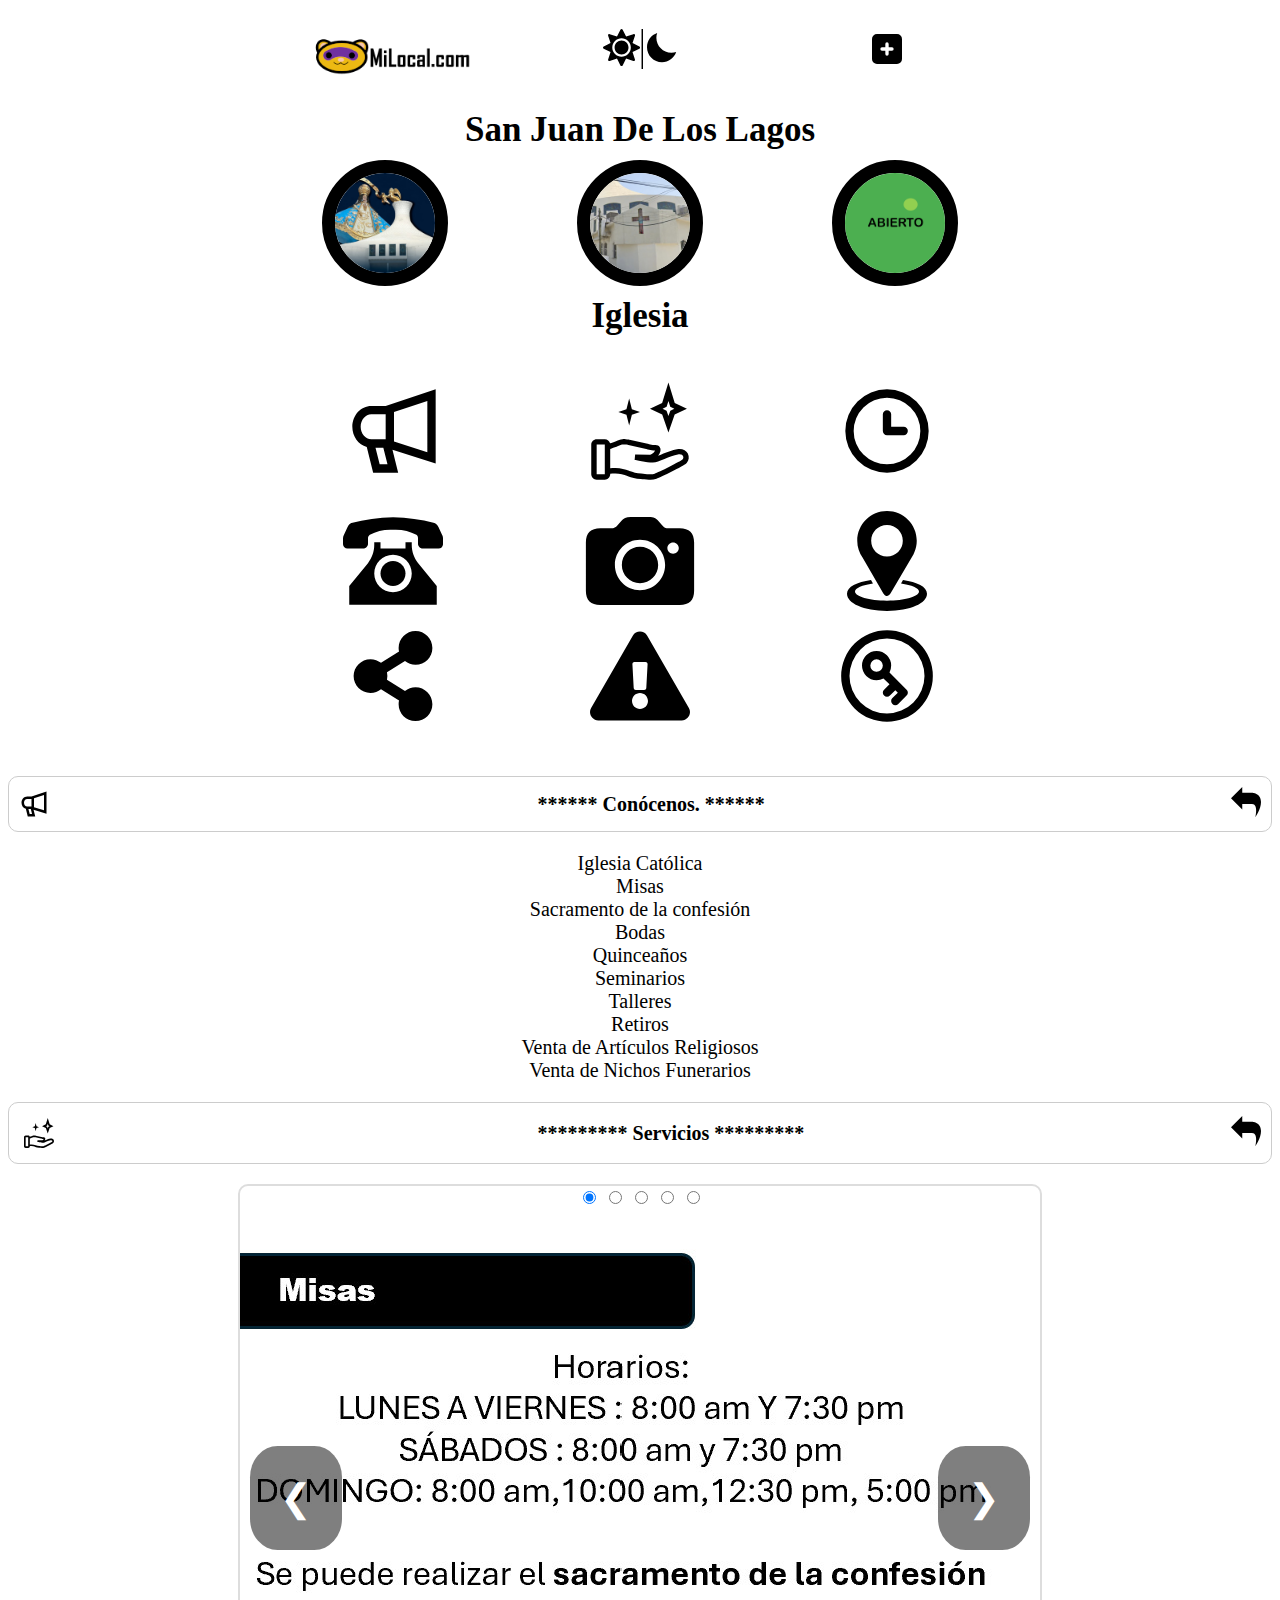
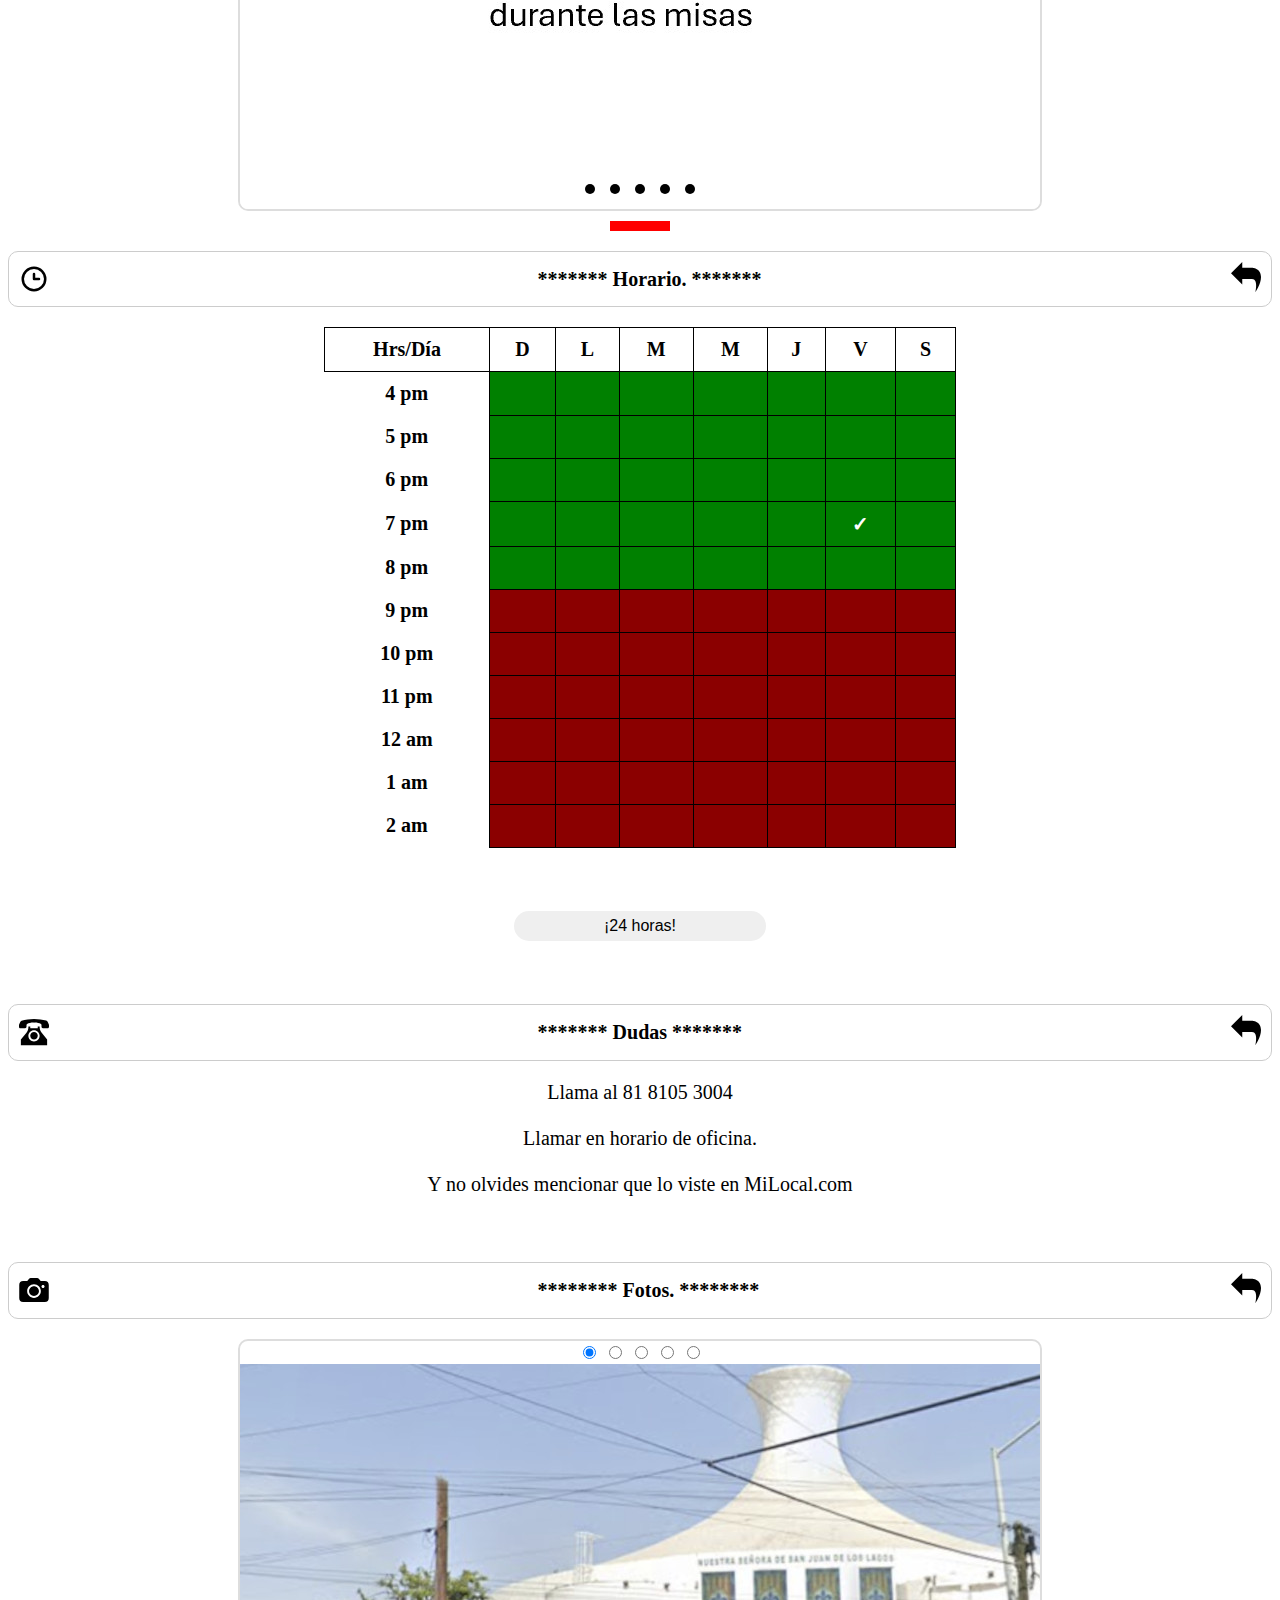
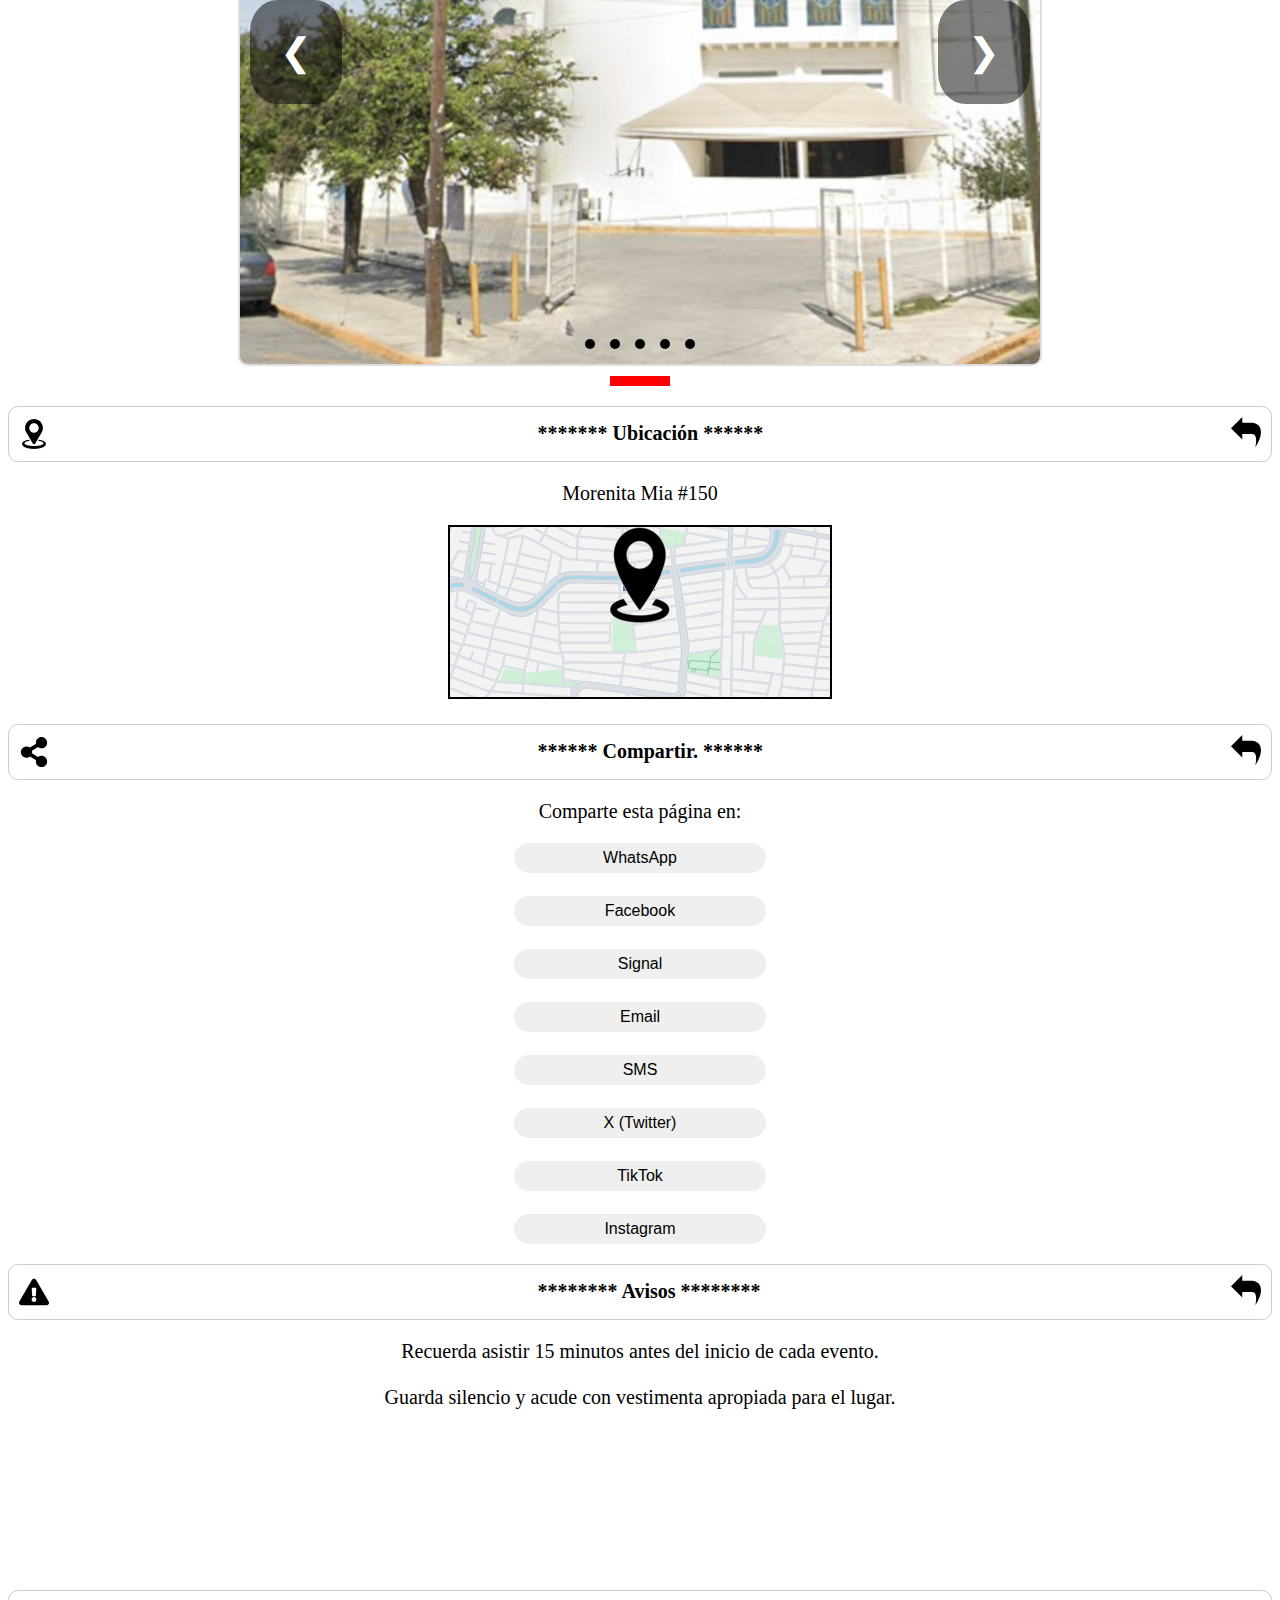
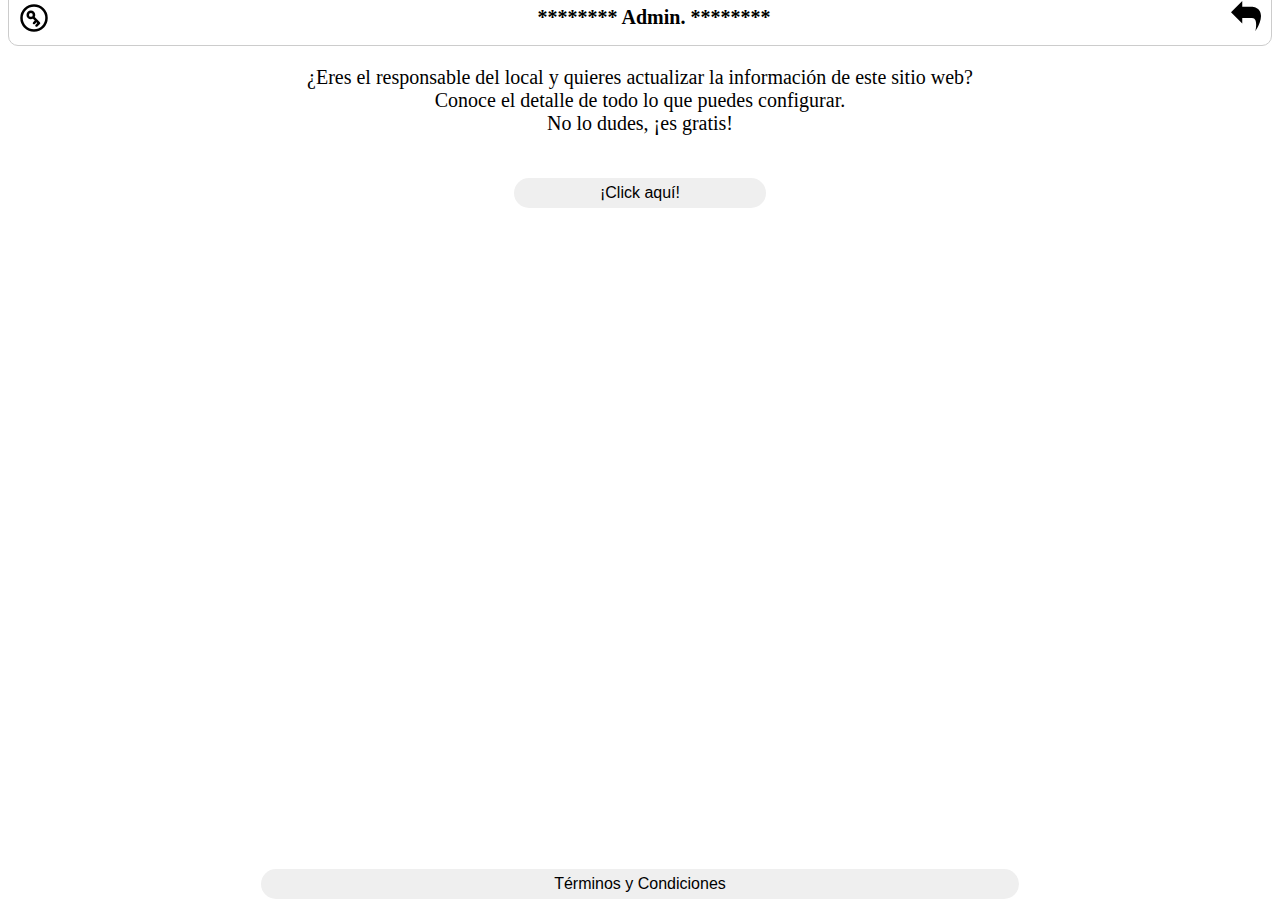
==== commit 797d417b: "A" ====
--- a/MXNLSNLI0000000/index.html
+++ b/MXNLSNLI0000000/index.html
@@ -34,11 +34,9 @@
         <!-- ************************************************************** -->
         <!-- BACK MAIN -->
         <div class="center-container-header" onclick="goToParentIndex()"><img src="../img/pixel_white.png" alt="Image 4">
-            <svg id="backmain" height="40" viewBox="0 0 16 16" width="40" xmlns="http://www.w3.org/2000/svg">
-                <g>
-                    <path d="m16 8c0-5-4.9-5-4.9-5h-2.1v-3l-6 6 6 6v-3h2.2c3.5 0 1.8 7 1.8 7s3-4.1 3-8z" fill="black"/>
-                    <path d="m0 6 6 6v-1.5l-4.5-4.5 4.5-4.5v-1.5z" fill="black"/>
-                </g>
+            <svg id="backmain" viewBox="0 0 24 24" height="40" width="40" xmlns="http://www.w3.org/2000/svg">
+                <path d="m0 0h24v24h-24z" fill="black" opacity="0"/>
+                <path d="m18 3h-12a3 3 0 0 0 -3 3v12a3 3 0 0 0 3 3h12a3 3 0 0 0 3-3v-12a3 3 0 0 0 -3-3zm-3 10h-2v2a1 1 0 0 1 -2 0v-2h-2a1 1 0 0 1 0-2h2v-2a1 1 0 0 1 2 0v2h2a1 1 0 0 1 0 2z" fill="black"/>
             </svg>        
         </div>
         <div class="grid-item-header" onclick="scrollToSection('none')"><img src="../img/pixel_white.png" alt="Image 5"></div>
@@ -191,12 +189,16 @@
        </span>
    </div> 
    <div id='b1_2' class='info-section2'>
-    <p>Iglesia Catolica<br>
-        Seminarios<br> 
+    <p>Iglesia Católica<br>
+        Misas<br>       
+        Sacramento de la confesión<br>     
+        Bodas<br>              
+        Quinceaños<br>
+        Seminarios<br>
+        Talleres<br>
         Retiros<br> 
-        Bodas<br>
-        Quinceanos<br>
-        Misas
+        Venta de Artículos Religiosos<br>
+        Venta de Nichos Funerarios<br>
     </p> 
    </div> 
    <!-- ************************************************************** -->
@@ -320,7 +322,7 @@
     </div>
     <div id='c1_2' class='info-section2'>
         <p>Llama al  81 8105 3004<br><br>
-            Aceptamos Efectivo y Tarjetas de Crédito.<br><br>
+            Llamar en horario de oficina.<br><br>
             Y no olvides mencionar que lo viste en MiLocal.com<br><br><br>
         </p> 
        </div> 
@@ -518,7 +520,11 @@
          <button class="share-button" style="width: 20%;">¡Click aquí!</button>
         </a>
         <p><br><br><br><br><br><br><br><br><br><br><br><br><br><br><br><br><br><br><br><br><br><br><br><br><br><br><br></p>
-       </div>    
+        <a href="../TERMS/index.html" 
+        target="_blank" style="text-decoration: none;">
+         <button class="share-button" style="width: 60%;">Términos y Condiciones</button>
+        </a>
+        </div>    
 </body>
     <!-- Include JavaScript -->
     <script>
